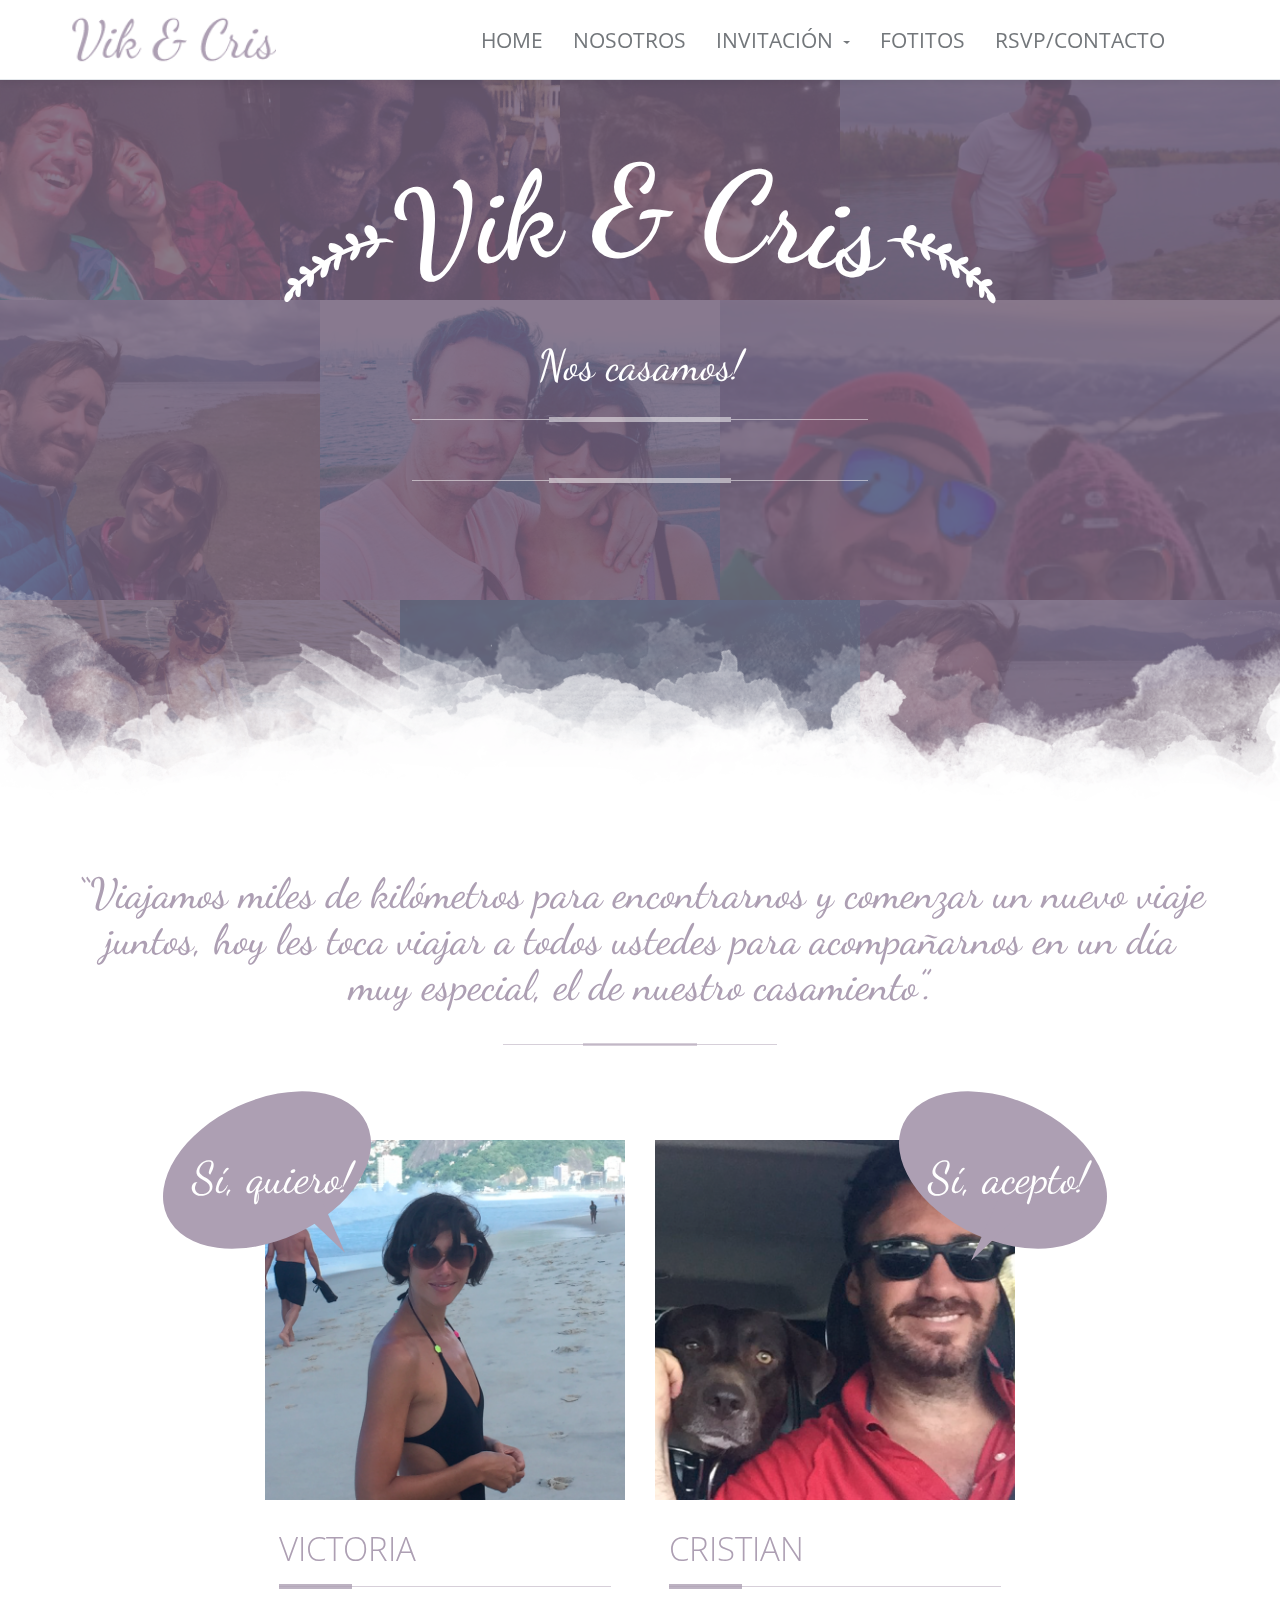
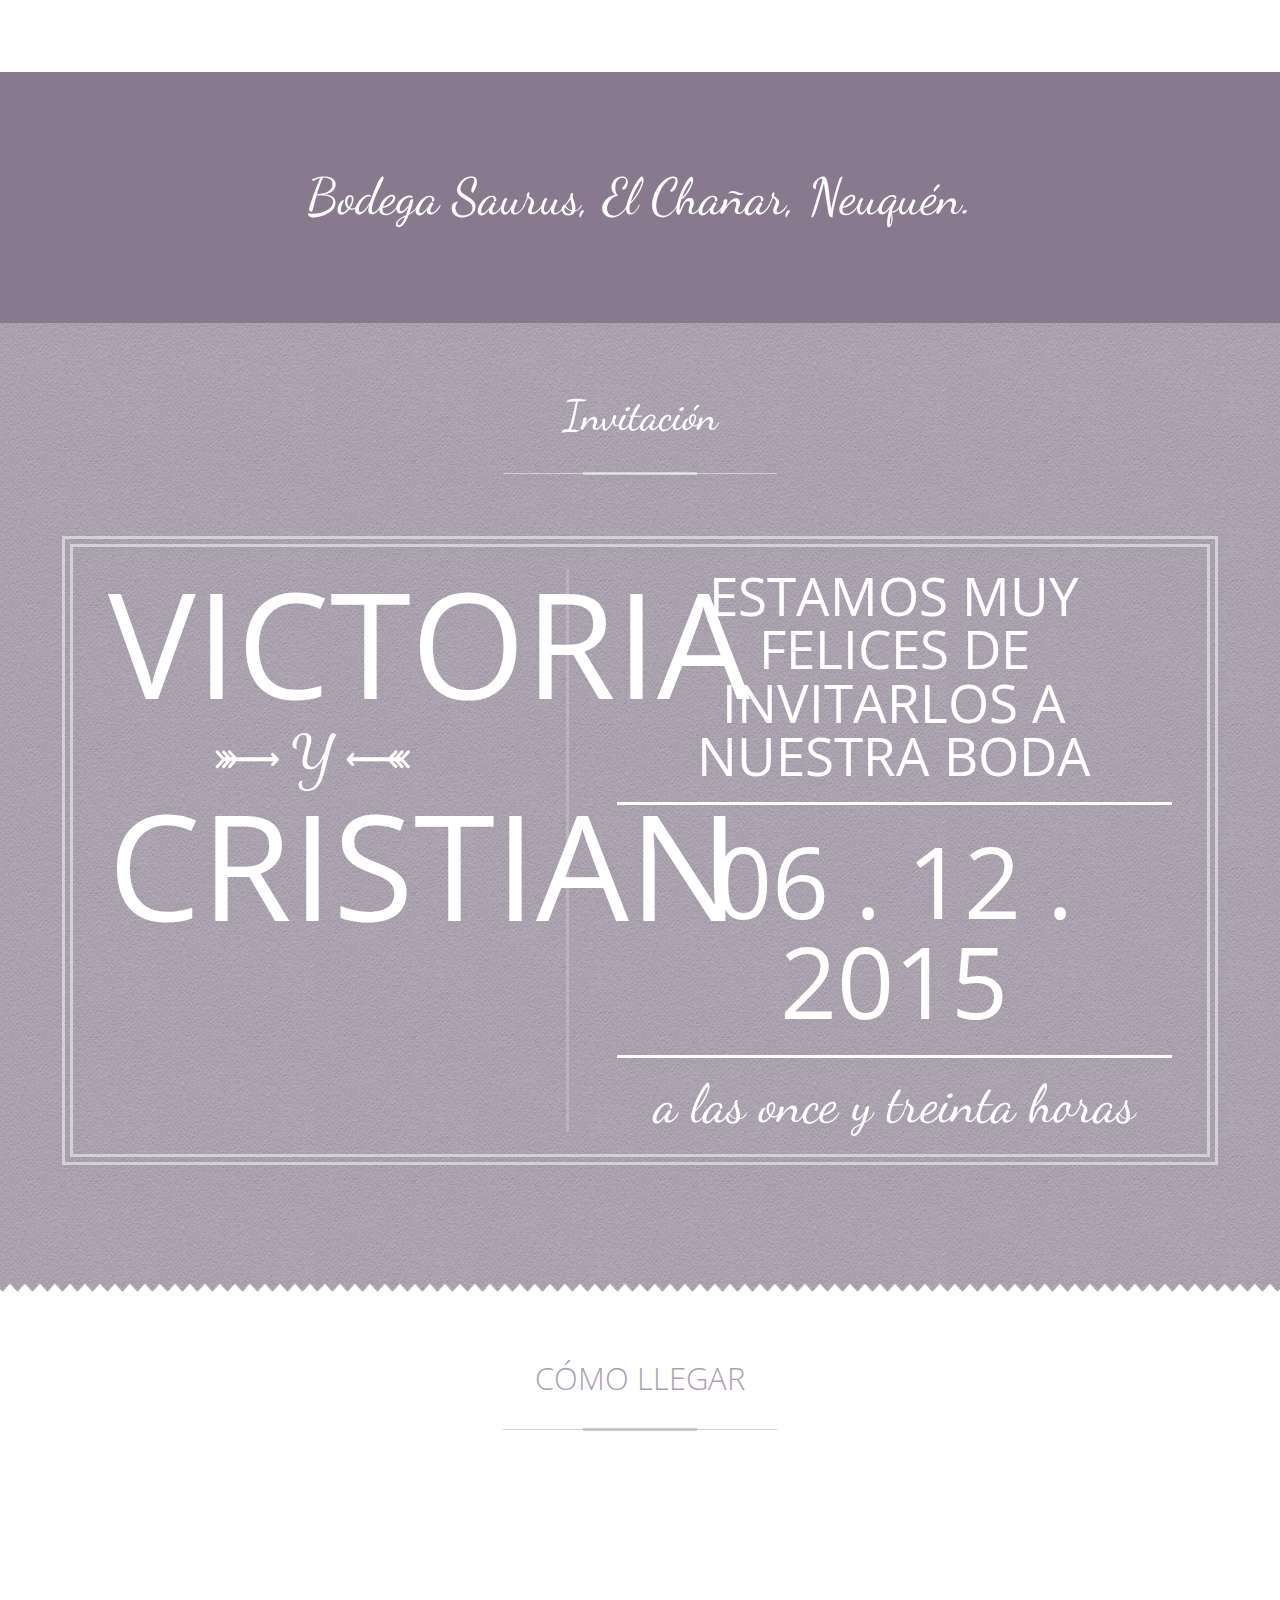
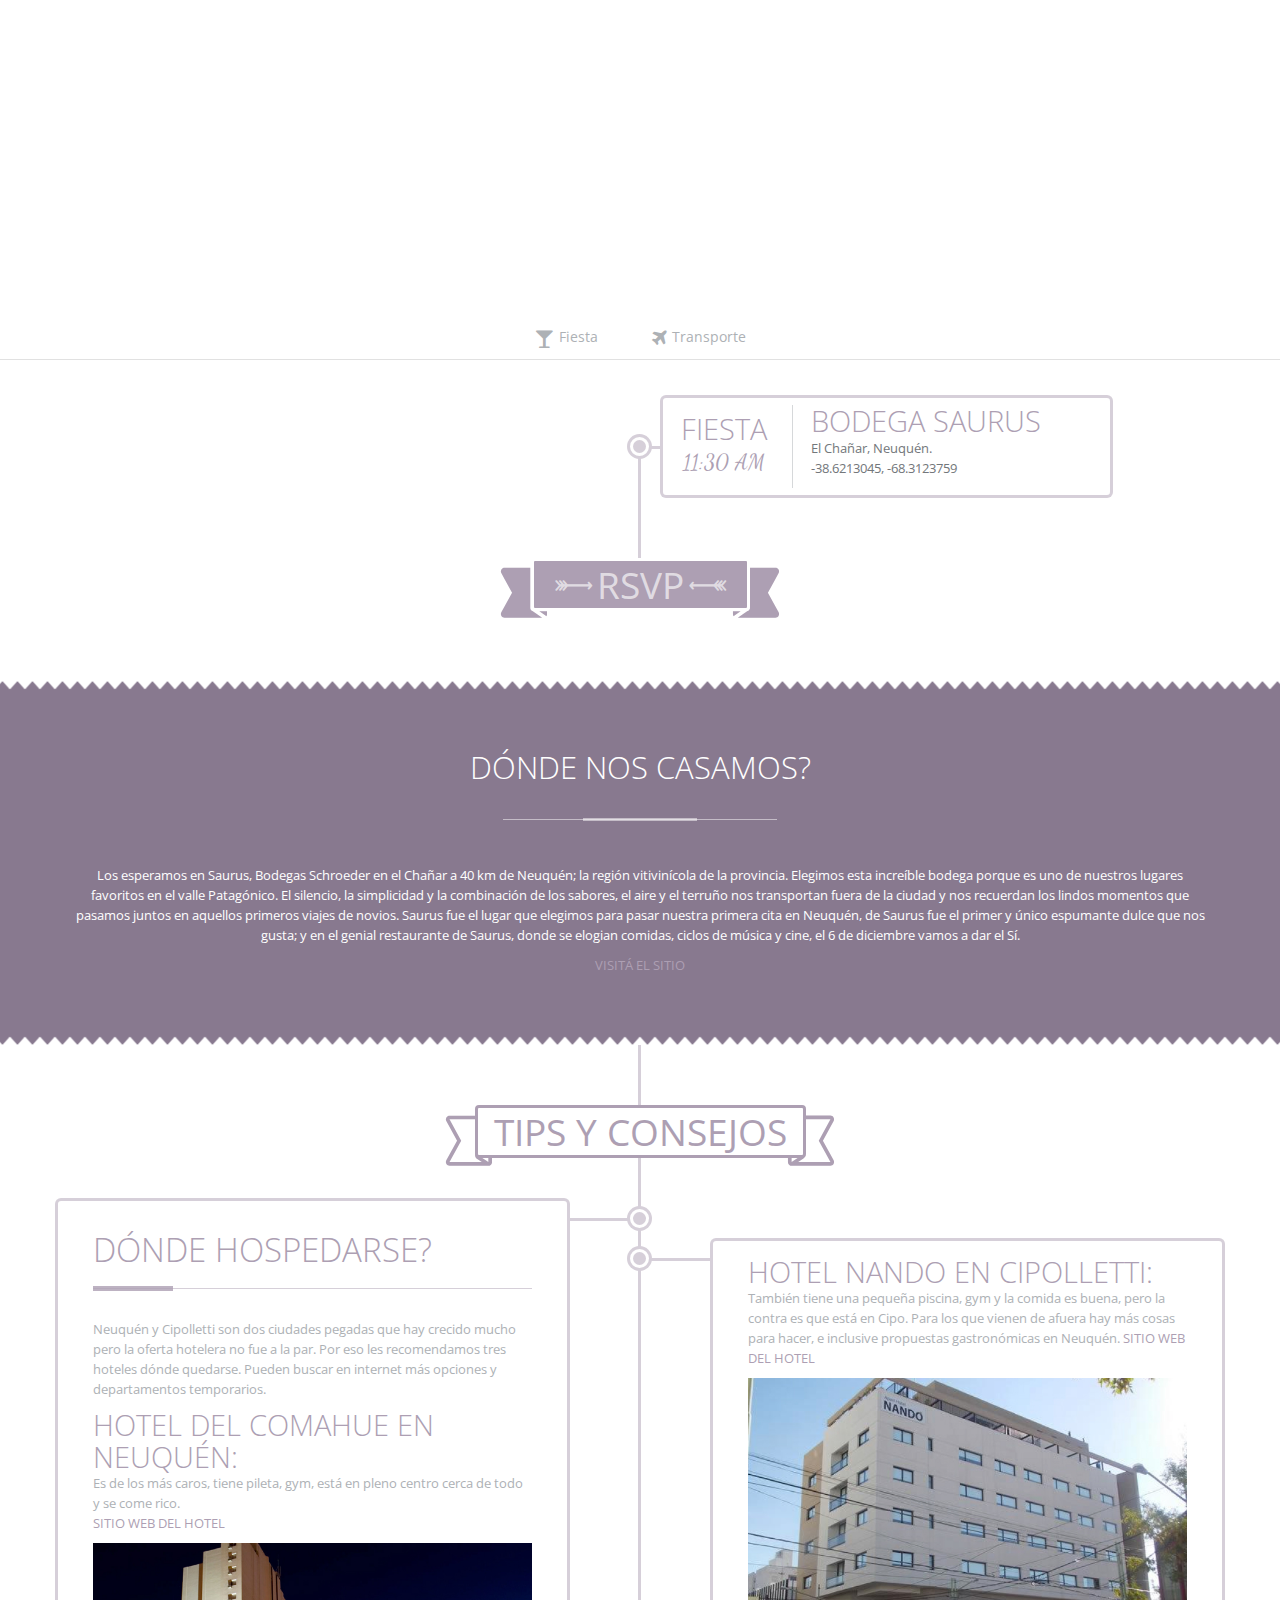
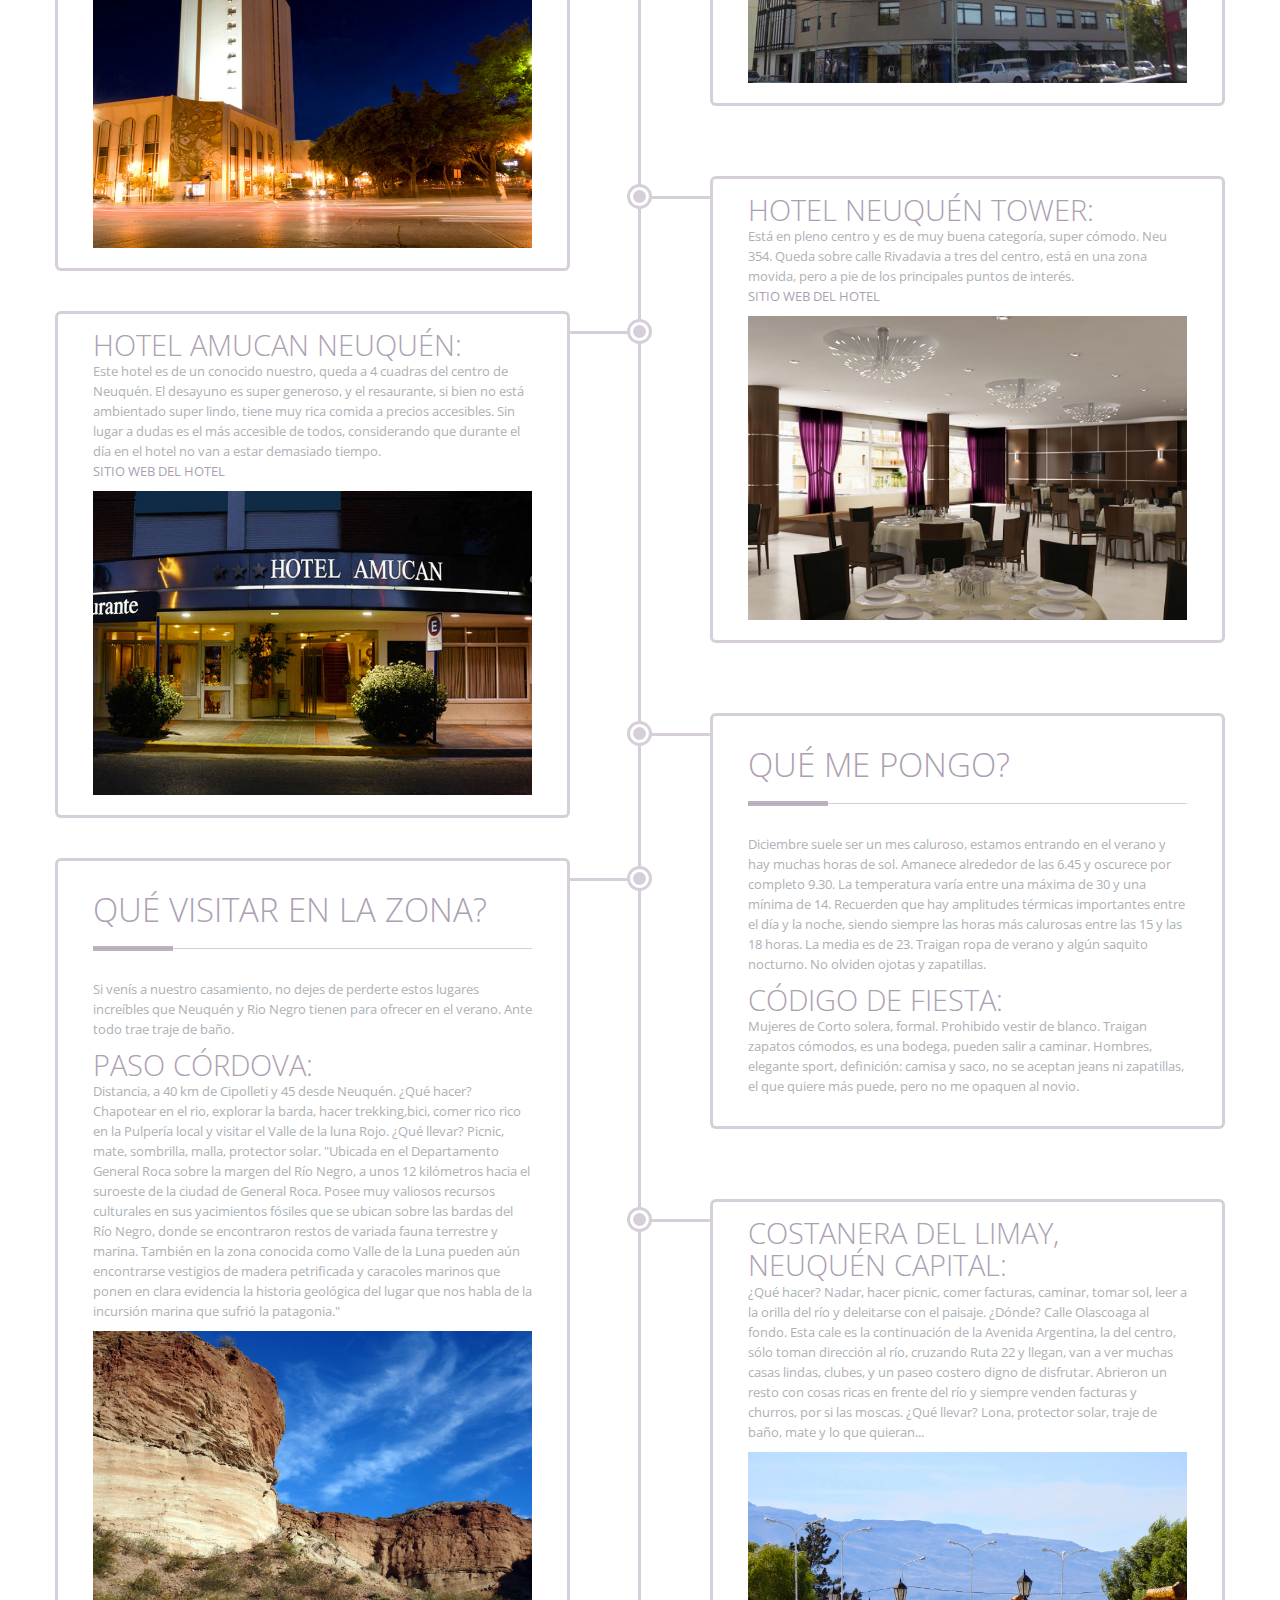
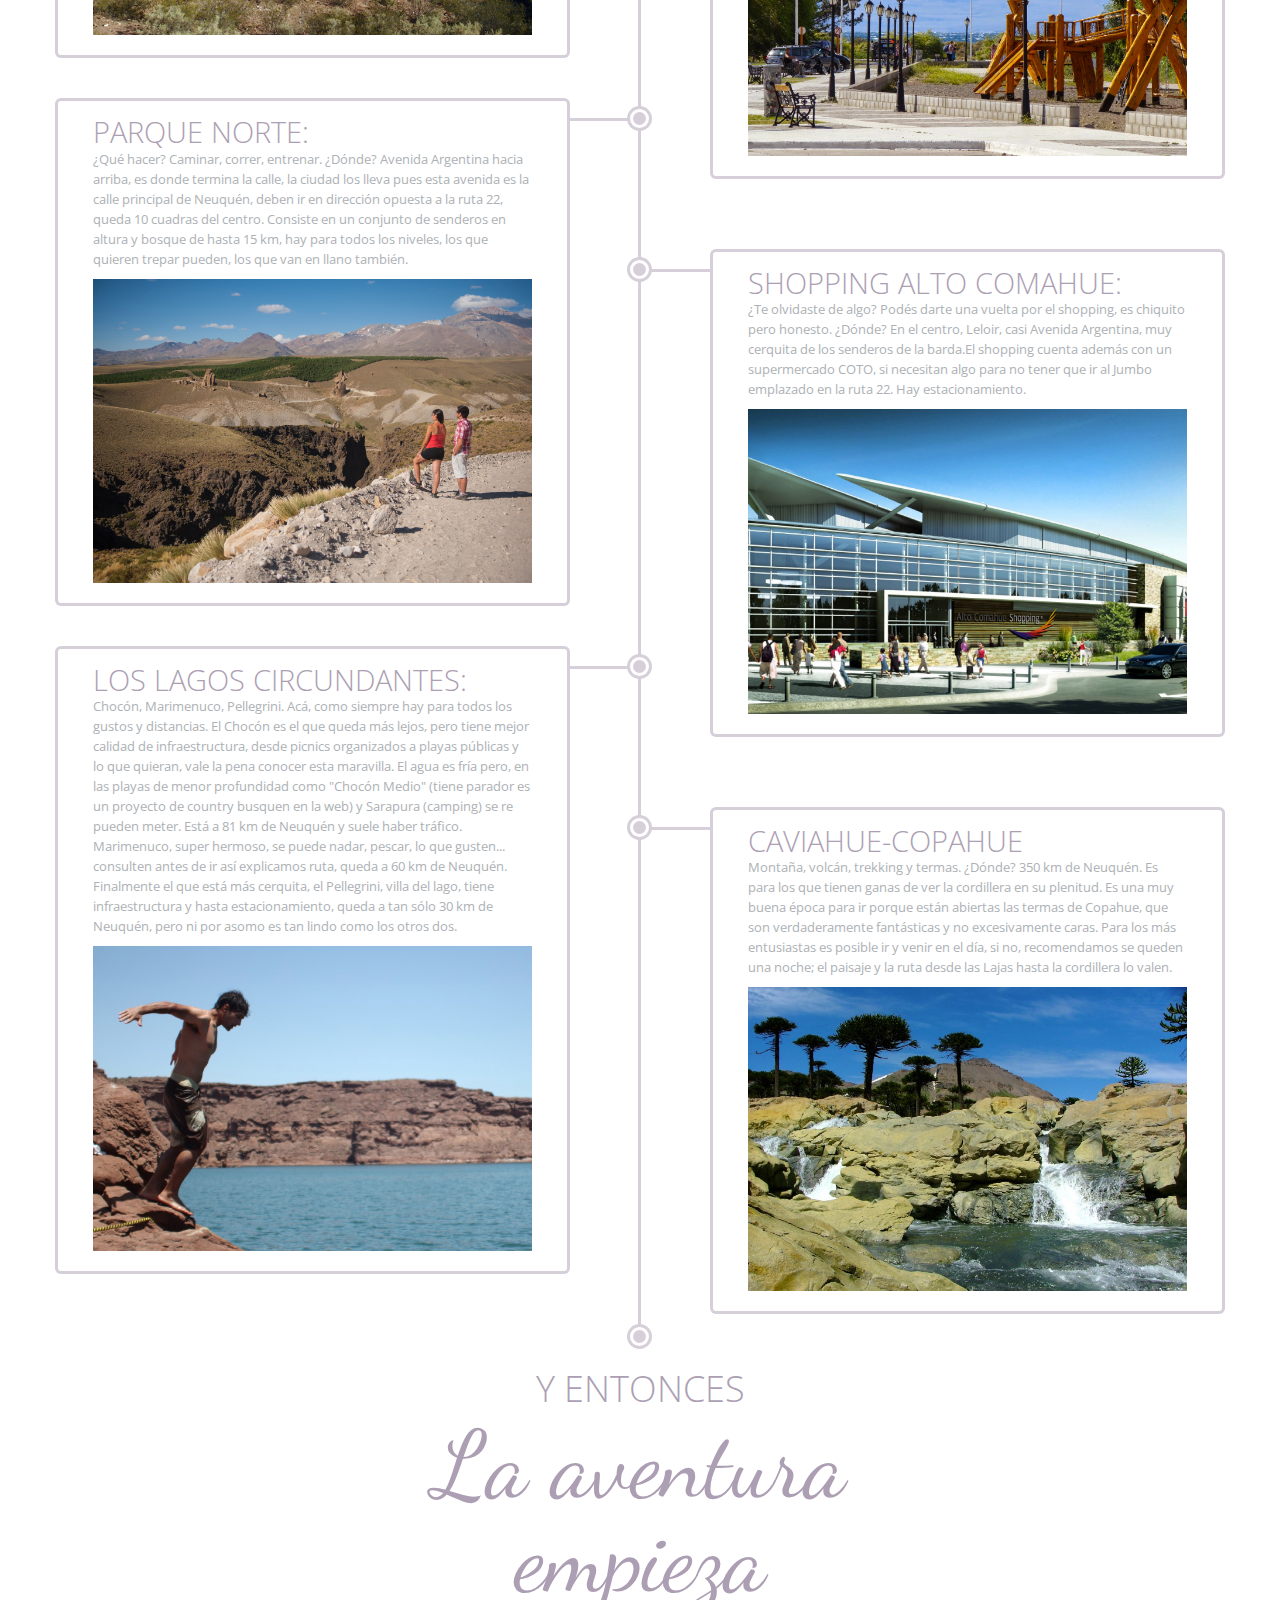
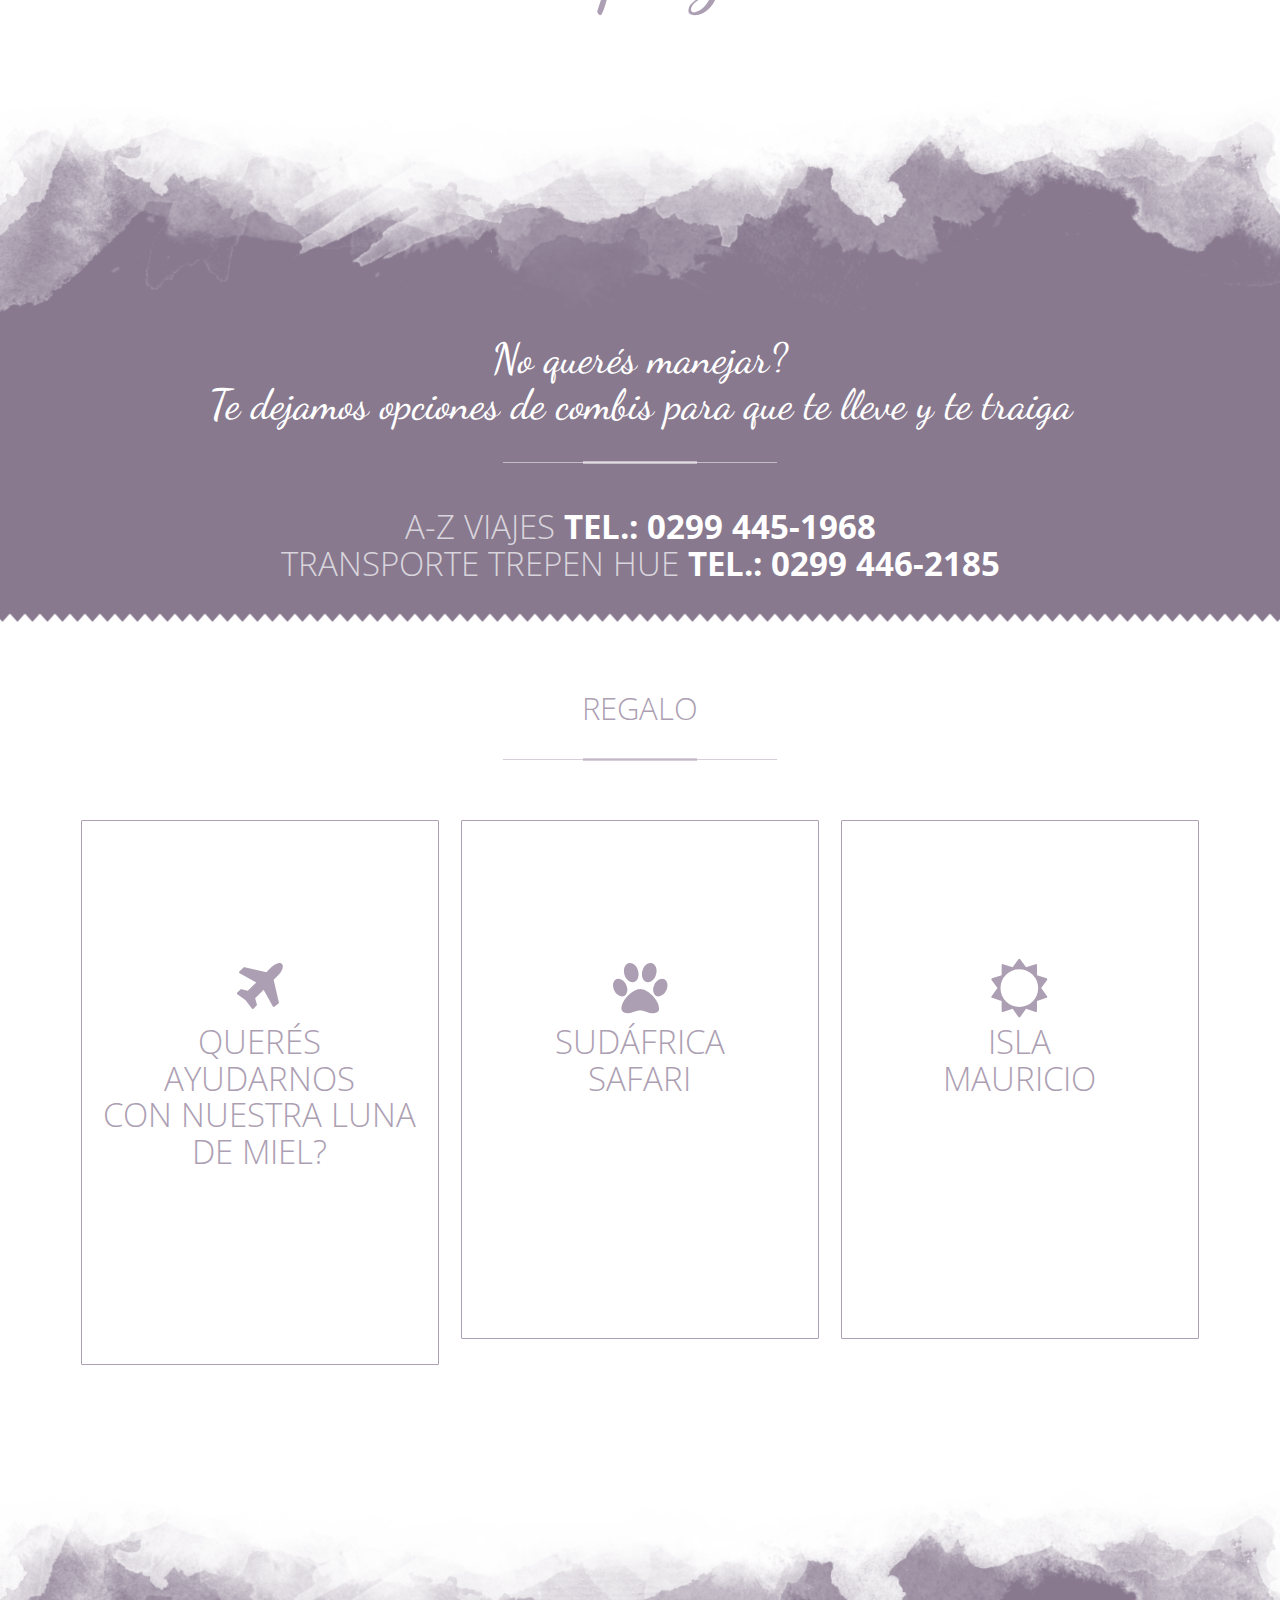
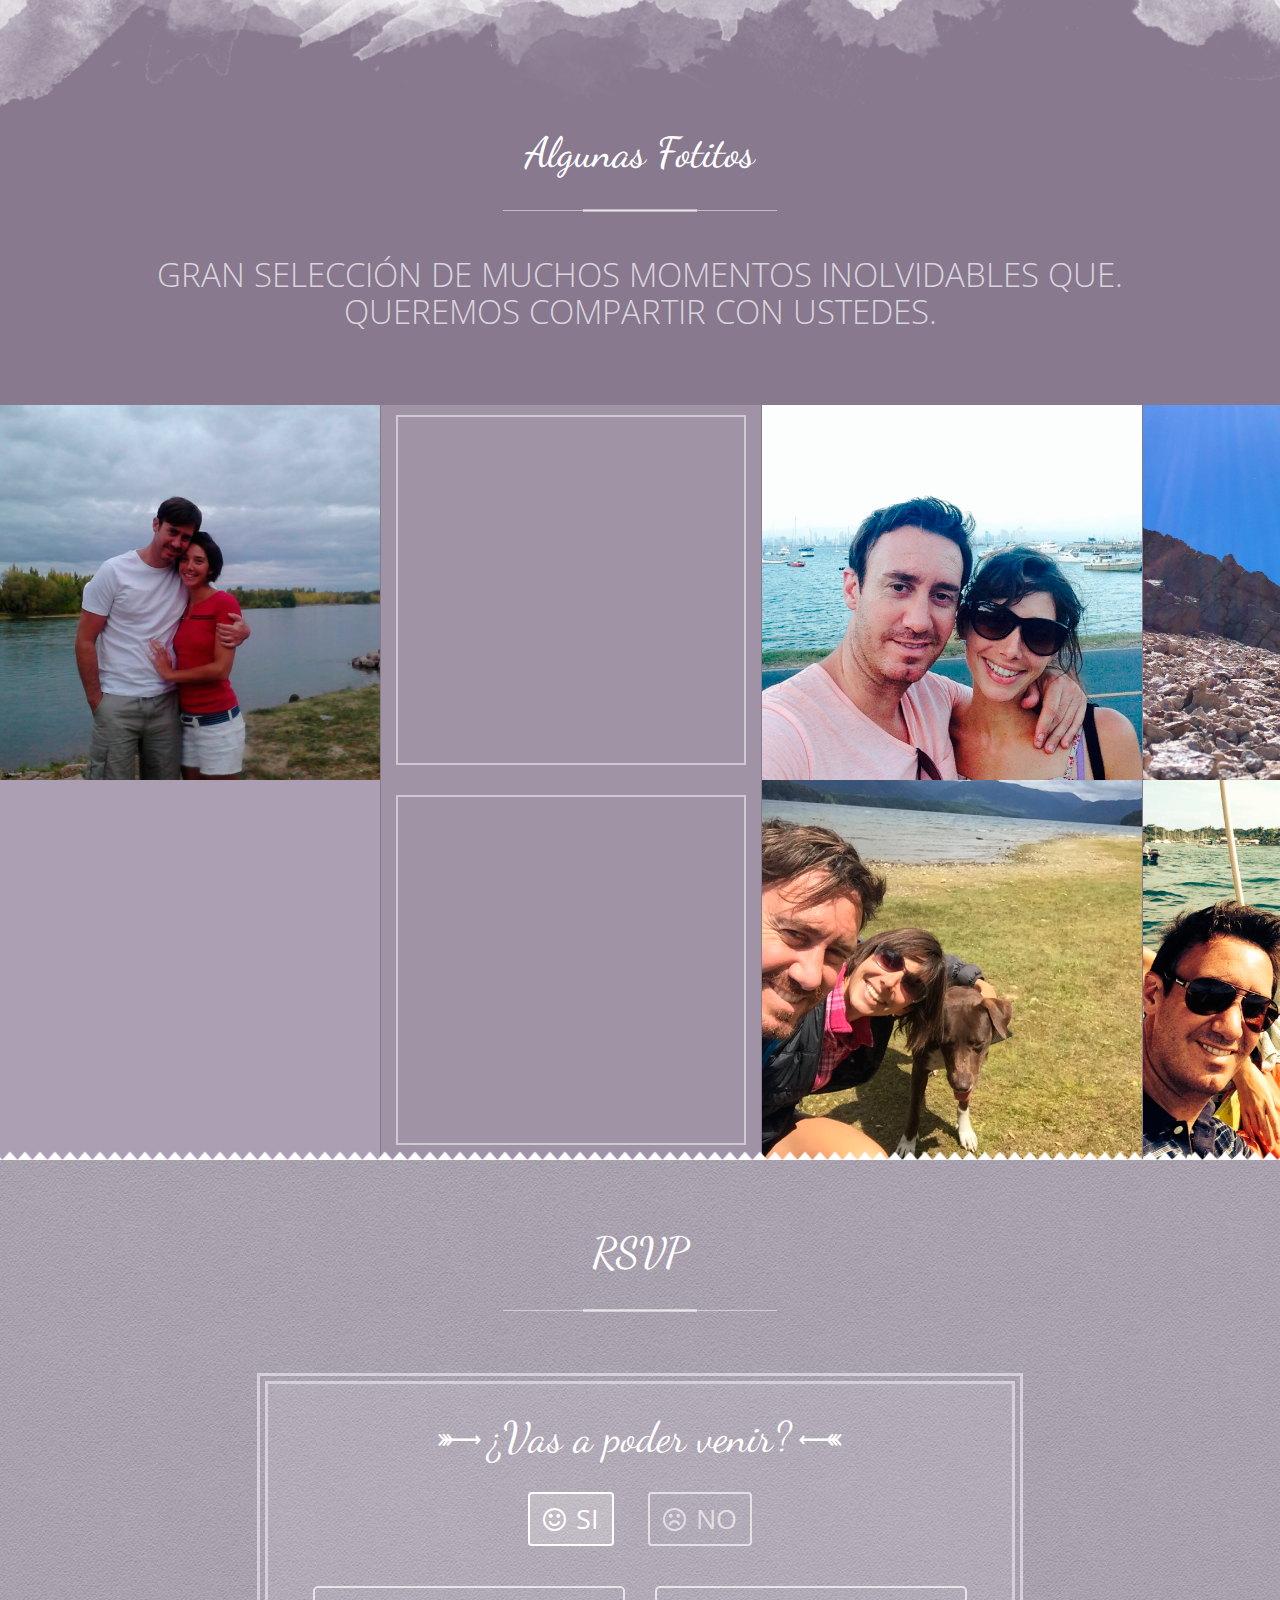
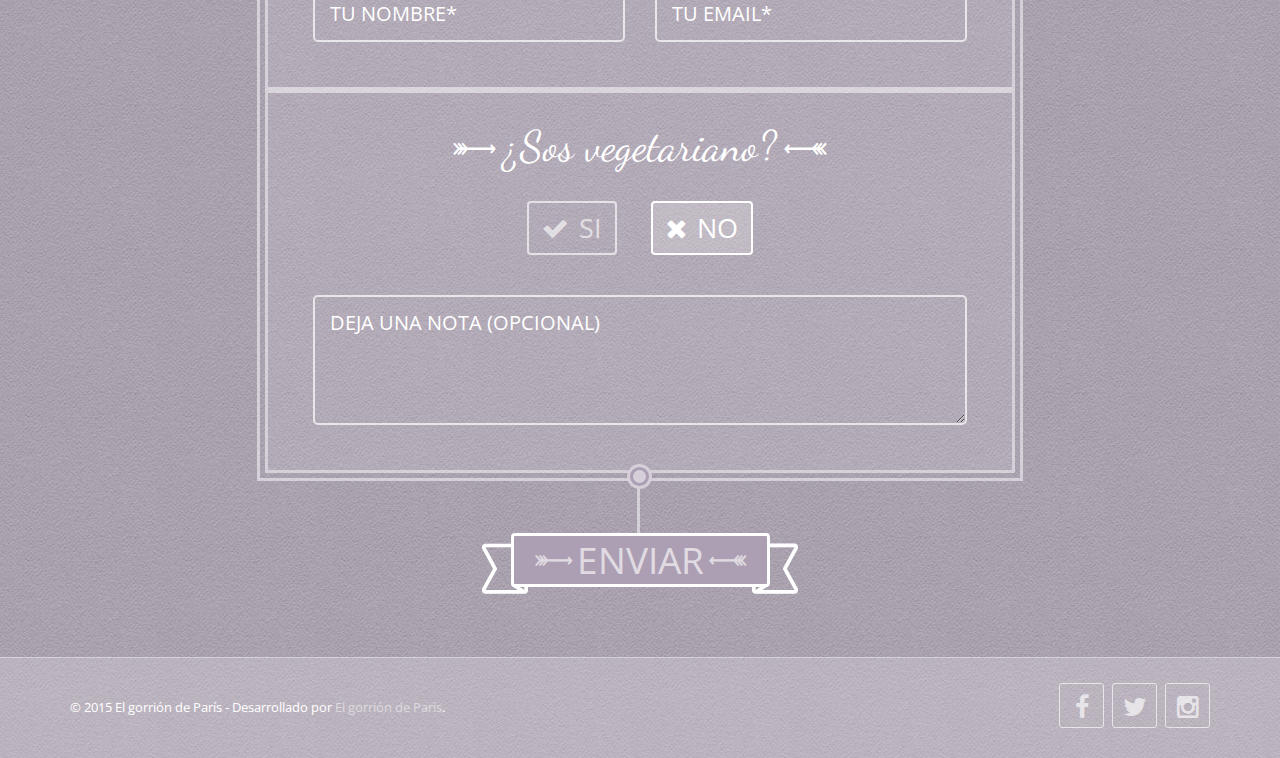
==== index.html @ 43727025 "fotos" ====
<!DOCTYPE html>
<!--[if lt IE 7 ]><html class="ie ie6" lang="en"> <![endif]-->
<!--[if IE 7 ]><html class="ie ie7" lang="en"> <![endif]-->
<!--[if IE 8 ]><html class="ie ie8" lang="en"> <![endif]-->
<!--[if (gte IE 9)|!(IE)]><!--><html lang="en"> <!--<![endif]-->
<head>
	<meta charset="utf-8" />
	<meta http-equiv="X-UA-Compatible" content="IE=edge">
	
	<!-- Page Title -->
	<title>Vik & Cris</title>
	
	<meta name="keywords" content="onepage, single page, band template, retina ready, responsive, modern html5 template, bootstrap, css3, music, band" />
	<meta name="description" content="Lilac - Responsive One-Page Wedding HTML5 Template" />
	<meta name="author" content="Wisely Themes" />
	
	<!-- Mobile Meta Tag -->
	<meta name="viewport" content="width=device-width, initial-scale=1, maximum-scale=1" />

	<!-- Fav and touch icons -->
	<link rel="shortcut icon" type="image/jpg" href="images/fav_touch_icons/favicon.jpg" />
	<link rel="apple-touch-icon" href="images/fav_touch_icons/apple-touch-icon.png" />
	<link rel="apple-touch-icon" sizes="72x72" href="images/fav_touch_icons/apple-touch-icon-72x72.png" />
	<link rel="apple-touch-icon" sizes="114x114" href="images/fav_touch_icons/apple-touch-icon-114x114.png" />
	
	<!-- IE6-8 support of HTML5 elements -->
	<!--[if lt IE 9]>
	  <script src="http://html5shim.googlecode.com/svn/trunk/html5.js"></script> 
	<![endif]-->

	<!-- Google Web Font -->
	<link href="http://fonts.googleapis.com/css?family=Dancing+Script:700%7COpen+Sans%7COpen+Sans+Condensed:300" rel="stylesheet" type="text/css">
	
	<!-- Bootstrap CSS -->
	<link href="css/bootstrap.min.css" rel="stylesheet" />
	
	<!-- Template CSS -->
	<link href="css/style.css" rel="stylesheet" />
	
	<!-- Modernizr -->
	<script src="js/modernizr-2.6.2.min.js"></script>
	
</head>
<body>
	<div id="preloader"><img src="images/logo.png" alt="" /><div class="heartbeat"></div></div> <!-- PRELOADER -->

	<!-- BEGIN WRAPPER -->
	<div id="wrapper">
	
		<!-- BEGIN HEADER -->
		<header id="header">
			<section class="nav-section">
				<div class="container">
					<div class="row">
						<div class="col-sm-12">
							<a href="#home" class="nav-logo"><img src="images/logo.png" alt="" /></a>
							
							<!-- BEGIN MAIN MENU -->
							<nav class="navbar">
								<button id="nav-mobile-btn"><i class="fa fa-bars"></i></button>
								
								<ul class="nav navbar-nav">
									<li class="dropdown">
										<a href="/">Home</a>
									</li>
									
									<li class="dropdown">
										<a href="#ourstory" data-toggle="dropdown" data-hover="dropdown">Nosotros</a>
									</li>
									
									<li class="dropdown">
										<a href="#thewedding" data-toggle="dropdown" data-hover="dropdown">Invitación<b class="caret"></b></a>
										<ul class="dropdown-menu">
											<li><a href="#location">Lugar</a></li>
											<li><a href="#loveline">Tips y Consejos</a></li>
											<li><a href="#weddinggifts">Regalo</a></li>
										</ul>
									</li>
									
									<li><a href="#gallery">Fotitos</a></li>
	
								
									<li><a href="#rsvp">RSVP/Contacto</a></li>
								</ul>
							</nav>
							<!-- END MAIN MENU -->
							
						</div>
					</div>
				</div>
			</section>
		</header>
		<!-- END HEADER -->
		
		<!-- BEGIN HOME SECTION -->
		<section id="home" class="divider-bottom-1">
			<div class="container">
				<div class="row">
					<div class="col-sm-12">
						<div class="hero-title curve">Vik & Cris</div>
						<div class="hero-text">Nos casamos!</div>
						<div class="hero-divider"></div>
						
						<div class="countdown"></div> <!-- Countdown container. Check the bottom of the document where the countdown is being initialized. -->
						
						<div class="hero-divider"></div>
					</div>
				</div>
			</div>
			
			<div id="freewall" class="free-wall">
				<div class="item">
					<img src="./images/header/362x367.png" alt="" />
				</div>
				<div class="item">
					<img src="./images/header/471x367.png" alt="" />
				</div>
				<div class="item">
					<img src="./images/header/268x367.png" alt="" />
				</div>
				<div class="item">
					<img src="./images/header/443x367.png" alt="" />
				</div>
				<div class="item">
					<img src="./images/header/375x367.png" alt="" />
				</div>
				<div class="item">
					<img src="./images/header/462x367.png" alt="" />
				</div>
				<div class="item">
					<img src="./images/header/276x367.png" alt="" />
				</div>
				<div class="item">
					<img src="./images/header/464x367.png" alt="" />
				</div>
				<div class="item">
					<img src="./images/header/304x367.png" alt="" />
				</div>
				<div class="item">
					<img src="./images/header/418x367.png" alt="" />
				</div>
				<div class="item">
					<img src="./images/header/375x367.png" alt="" />
				</div>
				<div class="item">
					<img src="./images/header/362x367.png" alt="" />
				</div>
				<div class="item">
					<img src="./images/header/471x367.png" alt="" />
				</div>
				<div class="item">
					<img src="./images/header/268x367.png" alt="" />
				</div>
				<div class="item">
					<img src="./images/header/443x367.png" alt="" />
				</div>
				<div class="item">
					<img src="./images/header/375x367.png" alt="" />
				</div>
				<div class="item">
					<img src="./images/header/462x367.png" alt="" />
				</div>
				<div class="item">
					<img src="./images/header/276x367.png" alt="" />
				</div>
			</div>
		</section>
		<!-- END HOME SECTION -->
		
		
		<!-- BEGIN OUR STORY SECTION -->
		<section id="ourstory">
			<div class="container">
				<div class="row">
					<div class="col-sm-12">
						<h1 class="section-title">“Viajamos miles de kilómetros para encontrarnos y comenzar un nuevo viaje juntos, hoy les toca viajar a todos ustedes para acompañarnos en un día muy especial, el de nuestro casamiento”.</h1>
					</div>
				</div>
				<div class="row">		
					<div class="story-elem col-sm-4 col-sm-offset-2" data-animation-direction="from-left" data-animation-delay="100">
						<div class="balloon-left" data-animation-direction="from-bottom" data-animation-delay="600">Sí, quiero!</div>
						<div class="image">
							<img src="./images/750x750vik.png" alt="" />
							<div class="hover-info">
								<ul class="sn-icons">
									<li><a href="#" title="Facebook"><i class="fa fa-facebook"></i></a></li>
									<li><a href="#" title="Twitter"><i class="fa fa-twitter"></i></a></li>
								</ul>
							</div>
						</div>
						<h3>Victoria</h3>
					</div>
					<div class="story-elem col-sm-4" data-animation-direction="from-right" data-animation-delay="100">
						<div class="balloon-right" data-animation-direction="from-bottom" data-animation-delay="900">Sí, acepto!</div>
						<div class="image">
							<img src="./images/750x750cris.png" alt="" />
							<div class="hover-info">
								<ul class="sn-icons">
									<li><a href="#" title="Facebook"><i class="fa fa-facebook"></i></a></li>
									<li><a href="#" title="Twitter"><i class="fa fa-twitter"></i></a></li>
								</ul>
							</div>
						</div>
						<h3>Cristian</h3>
					</div>
				</div>
			</div>
		</section>
		<!-- END OUR STORY SECTION -->
		
		<!-- BEGIN QUOTE SECTION -->
		<section class="parallax quote-fullwidth bg-color-overlay" data-stellar-background-ratio="0.5">
			<div class="container">
				<div class="row">
					<div class="col-sm-12">
						Bodega Saurus, El Chañar, Neuquén.
					</div>
				</div>
			</div>
		</section>
		<!-- END QUOTE SECTION -->

				<!-- BEGIN THE WEDDING SECTION -->
		<section id="thewedding" class="bg-color pattern divider-bottom-3">
			<div class="container">
				<div class="row">
					<div class="col-sm-12">
						<h1 class="section-title">Invitación</h1>
					</div>
				</div>
				<div class="row center">
					<div class="invite" data-animation-direction="from-left" data-animation-delay="100">
						<div class="invite_authors">
							Victoria
							<span><i class="icon icon-arrow-right"></i>Y<i class="icon icon-arrow-left"></i></span>
							Cristian
						</div>
						
						<div class="invite_info">
							Estamos muy felices de invitarlos a nuestra boda
							<div class="date">
								06 . 12 . 2015
							</div>
							<div class="hour">a las once y treinta horas</div>
						</div>
					</div>
				</div>
			</div>
		</section>
		<!-- END THE WEDDING SECTION -->

		<!-- BEGIN WEDDING LOCATION SECTION -->
		<section id="location">
			<div class="container">
				<div class="row">
					<div class="col-sm-12">
						<h2 class="section-title">Cómo llegar</h2>
					</div>
				</div>
			</div>
			
			<div id="map_canvas"></div>
			
			<div class="map_pins">
				<div class="container">
					<div class="row">
						<div class="col-sm-12">
							<ul class="pins">
								<li><i class="fa fa-glass"></i>Fiesta</li>
								<li><i class="fa fa-plane"></i>Transporte</li>
							</ul>
						</div>
					</div>
				</div>
			</div>
			
			<div class="container">
				<div class="row">
					<div class="col-sm-10 col-sm-offset-1">
						<div class="location-info timeline">
							
							<div class="event_right" data-animation-direction="from-left" data-animation-delay="100">
								<div class="event_panel">
									<div class="info-left">
										<h4>Fiesta <small>11:30 AM</small></h4>
									</div>
									
									<div class="info-right">
										<h4>Bodega Saurus</h4>
										<p>El Chañar, Neuquén.<br>-38.6213045, -68.3123759</p>
									</div>
								</div>
							</div>
						</div>
						
						<div class="center">
							<a href="#rsvp" class="btn ribbon btn-color scrollto"><i class="icon icon-arrow-right"></i>RSVP<i class="icon icon-arrow-left"></i></a>
						</div>
					</div>
				</div>
			</div>
		</section>
		<!-- END WEDDING LOCATION SECTION -->

		<!-- BEGIN BRIDESMAIDS & GROOMSMEN SECTION -->
		<section id="bridesmaidsgroomsmen" class="divider-bottom-3 parallax bg-color-overlay" data-stellar-background-ratio="0.5">
			<div class="divider-top-1"></div> <!-- The class "divider-top-1" can also be applied to the tag <section>. In this case, it was added on a new <div> because the tag <section> have all pseudo elements (::after and ::before) in use. -->
			<div class="container">
				<div class="row">
					<div class="col-sm-12">
						<h2 class="section-title">Dónde nos casamos?</h2>
					</div>
				</div>
				
				<div class="texto-sobrevioleta">
					<p>Los esperamos en Saurus, Bodegas Schroeder en el Chañar a 40 km de Neuquén; la región vitivinícola de la provincia.
					Elegimos esta increíble bodega porque es uno de nuestros lugares favoritos en el valle Patagónico. El silencio, la simplicidad y la combinación de los sabores, el aire y el terruño nos transportan fuera de la ciudad y nos recuerdan los lindos momentos que pasamos juntos en aquellos primeros viajes de novios. Saurus fue el lugar que elegimos para pasar nuestra primera cita en Neuquén, de Saurus fue el primer y único espumante dulce que nos gusta; y en el genial restaurante de Saurus, donde se elogian comidas, ciclos de música y cine, el 6 de diciembre vamos a dar el Sí.</p>
					<a href="http://www.familiaschroeder.com/index.php/restaurant/" target="_blank">VISITÁ EL SITIO</a>
				</div>
						
				<!-- Begin Bridesmaid slider -->
				<div id="bridesmaids-slider" class="owl-carousel bridesmaids-groomsmen-slider">
					
					<div class="item" data-animation-direction="from-bottom" data-animation-delay="250">
						<div class="image">
							<a href="#" class="info">
								<h3>SAURUS</h3>
								<span class="title">Vista de la bodega</span>
							</a>
							<img src="./images/bodega/bodega.jpg" alt="" />
						</div>
					</div>
					
					<div class="item" data-animation-direction="from-bottom" data-animation-delay="350">
						<div class="image">
							<a href="#" class="info">
								<h3>SAURUS</h3>
								<span class="title">Mediodía a pleno sol</span>
							</a>
							<img src="./images/bodega/bodega1.jpg" alt="" />
						</div>
					</div>

					<div class="item" data-animation-direction="from-bottom" data-animation-delay="450">
						<div class="image">
							<a href="#" class="info">
								<h3>SAURUS</h3>
								<span class="title">Noche</span>
							</a>
							<img src="./images/bodega/bodega-5.jpg" alt="" />
						</div>
					</div>

					<div class="item" data-animation-direction="from-bottom" data-animation-delay="550">
						<div class="image">
							<a href="#" class="info">
								<h3>SAURUS</h3>
								<span class="title">Interior</span>
							</a>
							<img src="./images/bodega/bodega-6.jpg" alt="" />
						</div>
					</div>
				</div>
			</div>
		</section>
		<!-- END BRIDESMAIDS & GROOMSMEN SECTION -->
	
		
		<!-- BEGIN TIMELINE SECTION -->
		<section id="loveline" class="no-padding-top">
			<div class="container">
				<div class="row">
					<div class="timeline">
						<div class="year" data-animation-direction="from-top" data-animation-delay="250"><span class="ribbon">TIPS Y CONSEJOS</span></div>
						
						<div class="event_left" data-animation-direction="from-right" data-animation-delay="250">
							<div class="event_panel">
								<h3>Dónde Hospedarse?</h3>
								<p>Neuquén y Cipolletti son dos ciudades pegadas que hay crecido mucho pero la oferta hotelera no fue a la par. Por eso les recomendamos tres hoteles dónde quedarse. Pueden buscar en internet más opciones y departamentos temporarios.</p>
								<h4>HOTEL DEL COMAHUE EN NEUQUÉN:</h4>
								<p>Es de los más caros, tiene pileta, gym, está en pleno centro cerca de todo y se come rico.<br>
								<a href="http://www.alvarezarguelles.com/es/ha-hotel/comahue/" target="_blank">SITIO WEB DEL HOTEL</a></p>
								<img src="./images/hotel/comahue.jpg" alt="" />
							</div>
						</div>

						<div class="event_right" data-animation-direction="from-left" data-animation-delay="550">
							<div class="event_panel">
								<h4>HOTEL NANDO EN CIPOLLETTI:</h4>
								<p>También tiene una pequeña piscina, gym y la comida es buena, pero la contra es que está en Cipo. Para los que vienen de afuera hay más cosas para hacer, e inclusive propuestas gastronómicas en Neuquén.
								<a href="http://www.nandoaparthotel.com/" target="_blank">SITIO WEB DEL HOTEL</a></p>
								<img src="./images/hotel/nando.jpg" alt="" />
							</div>
						</div>

						<div class="event_right" data-animation-direction="from-left" data-animation-delay="550">
							<div class="event_panel">
								<h4>HOTEL NEUQUÉN TOWER:</h4>
								<p>Está en pleno centro y es de muy buena categoría, super cómodo.
								Neu 354. Queda sobre calle Rivadavia a tres del centro, está en una zona movida, pero a pie de los principales puntos de interés.<br>
								<a href="http://www.neuquentowerhotel.com.ar/" target="_blank">SITIO WEB DEL HOTEL</a></p>
								<img src="./images/hotel/tower.jpg" alt="" />
							</div>
						</div>

						<div class="event_left" data-animation-direction="from-left" data-animation-delay="550">
							<div class="event_panel">
								<h4>HOTEL AMUCAN NEUQUÉN:</h4>
								<p>Este hotel es de un conocido nuestro, queda a 4 cuadras del centro de Neuquén. El desayuno es super generoso, y el resaurante, si bien no está ambientado super lindo, tiene muy rica comida a precios accesibles. Sin lugar a dudas es el más accesible de todos, considerando que durante el día en el hotel no van a estar demasiado tiempo.<br>
								<a href="http://www.hotelamucan.com.ar/es/" target="_blank">SITIO WEB DEL HOTEL</a></p>
								<img src="./images/hotel/amucan.jpg" alt="" />
							</div>
						</div>
						
						<div class="event_right" data-animation-direction="from-left" data-animation-delay="550">
							<div class="event_panel">
								<h3>Qué me pongo?</h3>
								<p>Diciembre suele ser un mes caluroso, estamos entrando en el verano y hay muchas horas de sol. Amanece alrededor de las 6.45 y oscurece por completo 9.30. La temperatura varía entre una máxima de 30 y una mínima de 14. Recuerden que hay amplitudes térmicas importantes entre el día y la noche, siendo siempre las horas más calurosas entre las 15 y las 18 horas. La media es de 23. Traigan ropa de verano y algún saquito nocturno. No olviden ojotas y zapatillas.</p>
								<h4>CÓDIGO DE FIESTA:</h4>
								<p>Mujeres de Corto solera, formal. Prohibido vestir de blanco. Traigan zapatos cómodos, es una bodega, pueden salir a caminar. Hombres, elegante sport, definición: camisa y saco, no se aceptan jeans ni zapatillas, el que quiere más puede, pero no me opaquen al novio.</p>
							</div>
						</div>
						
						<div class="event_left" data-animation-direction="from-right" data-animation-delay="350">
							<div class="event_panel">
								<h3>Qué visitar en la zona?</h3>
								<p>Si venís a nuestro casamiento, no dejes de perderte estos lugares increíbles que Neuquén y Rio Negro tienen para ofrecer en el verano. Ante todo trae traje de baño. </p>
								<h4>Paso Córdova:</h4>
								<p>Distancia, a 40 km de Cipolleti y 45 desde Neuquén. ¿Qué hacer?  Chapotear en el rio, explorar la barda, hacer trekking,bici, comer rico rico en la Pulpería local y visitar el Valle de la luna Rojo. ¿Qué llevar? Picnic, mate, sombrilla, malla, protector solar.
								"Ubicada en el Departamento General Roca sobre la margen del Río Negro, a unos 12 kilómetros hacia el suroeste de la ciudad de General Roca. Posee muy valiosos recursos culturales en sus yacimientos fósiles que se ubican sobre las bardas  del Río Negro, donde se encontraron restos de variada fauna terrestre y marina. También en la zona conocida como Valle de la Luna pueden aún encontrarse vestigios de madera petrificada y caracoles marinos que ponen en clara evidencia la historia geológica del lugar que nos habla de la incursión marina que sufrió la patagonia."</p>
								<img src="./images/turismo/cordova.jpg" alt="" />
								</div>
						</div>

						<div class="event_right" data-animation-direction="from-left" data-animation-delay="550">
							<div class="event_panel">
								<h4>Costanera del Limay, Neuquén capital:</h4>
								<p>¿Qué hacer? Nadar, hacer picnic, comer facturas, caminar, tomar sol, leer a la orilla del río y deleitarse con el paisaje. ¿Dónde? Calle Olascoaga al fondo. Esta cale es la continuación de la Avenida Argentina, la del centro, sólo toman dirección al río, cruzando Ruta 22 y llegan, van a ver muchas casas lindas, clubes, y un paseo costero digno de disfrutar. Abrieron un resto con cosas ricas en frente del río y siempre venden facturas y churros, por si las moscas. ¿Qué llevar? Lona, protector solar, traje de baño, mate y lo que quieran...</p>
								<img src="./images/turismo/limay.jpg" alt="" />
							</div>
						</div>
								
						<div class="event_left" data-animation-direction="from-left" data-animation-delay="550">
							<div class="event_panel">
								<h4>Parque Norte:</h4>
								<p>¿Qué hacer? Caminar, correr, entrenar. ¿Dónde? Avenida Argentina hacia arriba, es donde termina la calle, la ciudad los lleva pues esta avenida es la calle principal de Neuquén, deben ir en dirección opuesta a la ruta 22, queda 10 cuadras del centro. Consiste en un conjunto de senderos en altura y bosque de hasta 15 km, hay para todos los niveles, los que quieren trepar pueden, los que van en llano también.</p>
								<img src="./images/turismo/parque.jpg" alt="" />
							</div>
						</div>

						<div class="event_right" data-animation-direction="from-left" data-animation-delay="550">
							<div class="event_panel">
								<h4>Shopping Alto Comahue:</h4>
								<p>¿Te olvidaste de algo? Podés darte una vuelta por el shopping, es chiquito pero honesto. ¿Dónde? En el centro, Leloir, casi Avenida Argentina, muy cerquita de los senderos de la barda.El shopping cuenta además con un supermercado COTO, si necesitan algo para no tener que ir al Jumbo emplazado en la ruta 22. Hay estacionamiento.</p>
								<img src="./images/turismo/shopping.jpg" alt="" />
							</div>
						</div>

						<div class="event_left" data-animation-direction="from-left" data-animation-delay="550">
							<div class="event_panel">
								<h4>Los lagos circundantes:</h4>
								<p>Chocón, Marimenuco, Pellegrini. Acá, como siempre hay para todos los gustos y distancias. El Chocón es el que queda más lejos, pero tiene mejor calidad de infraestructura, desde picnics organizados a playas públicas y lo que quieran, vale la pena conocer esta maravilla. El agua es fría pero, en las playas de menor profundidad como "Chocón Medio" (tiene parador es un proyecto de country busquen en la web) y Sarapura (camping) se re pueden meter. Está a 81 km de Neuquén y suele haber tráfico. Marimenuco, super hermoso, se puede nadar, pescar, lo que gusten... consulten antes de ir así explicamos ruta, queda a 60 km de Neuquén. Finalmente el que está más cerquita, el Pellegrini, villa del lago, tiene infraestructura y hasta estacionamiento, queda a tan sólo 30 km de Neuquén, pero ni por asomo es tan lindo como los otros dos.</p>
								<img src="./images/turismo/lagos.jpg" alt="" />
							</div>
						</div>
						
						<div class="event_right" data-animation-direction="from-left" data-animation-delay="650">
							<div class="event_panel">
								<h4>Caviahue-Copahue</h4>
								<p>Montaña, volcán, trekking y termas. ¿Dónde? 350 km de Neuquén. Es para los que tienen ganas de ver la cordillera en su plenitud. Es una muy buena época para ir porque están abiertas las termas de Copahue, que son verdaderamente fantásticas y no excesivamente caras. Para los más entusiastas es posible ir y venir en el día, si no, recomendamos se queden una noche; el paisaje y la ruta desde las Lajas hasta la cordillera lo valen.</p>
								<img src="./images/turismo/copahue.jpg" alt="" />
							</div>
						</div>
					</div>
					
					<div class="timeline_footer">
						<div class="punchline">y entonces <span>La aventura<br>empieza</span></div>
					</div>
				</div>
			</div>

		</section>
		<!-- END TIMELINE SECTION -->

		<!-- BEGIN QUOTE SECTION -->
		<section class="divider-bottom-3 bg-color-overlay parallax no-padding-bottom no-padding-top">
			<div class="divider-top-2"></div> <!-- The class "divider-top-2" can also be applied to the tag <section>. In this case, it was added on a new <div> because the tag <section> have all pseudo elements (::after and ::before) in use. -->
			<div class="container">
				<div class="row">
					<div class="col-sm-12">
						<h1 class="section-title">No querés manejar?<br>Te dejamos opciones de combis para que te lleve y te traiga</h1>
					</div>
				</div>
				
				<div class="row">
					<div class="col-sm-12">
						<div class="section-desc center">
							<h3 class="gallery-desc">A-Z VIAJES<strong> Tel.: 0299 445-1968</strong><br>
							Transporte TREPEN HUE<strong> Tel.: 0299 446-2185</strong></h3>
						</div>
					</div>
				</div>
			</div>
		</section>

		<!-- END QUOTE SECTION -->
	
		
		<!-- BEGIN WEDDING GIFTS SECTION -->
		<section id="weddinggifts">
			<div class="container">
				<div class="row">
					<div class="col-sm-12">
						<h2 class="section-title">Regalo</h2>
					</div>
				</div>
				
				<div class="row">
					<div class="col-sm-12">
						<ul class="wedding-gifts clearfix">				
							<li id="help-honeymoon" data-animation-direction="from-bottom" data-animation-delay="250">
								<i class="fa fa-plane"></i><br>
								<h3>Querés ayudarnos<br>con nuestra luna de miel?</h3>
								<div class="info">
									<a href="#" id="otheramount" class="btn btn-default2">Banco XXXXXXX</a>
									<a href="#" id="otheramount" class="btn btn-default2">CUIL XX-XXXXXXXX-X</a>
									<a href="#" id="otheramount" class="btn btn-default2">C.A. XXXX-XXXXX</a>
									<a href="#" id="otheramount" class="btn btn-default2">CBU XXXXXXXXXXXXXXXXXXXXXX</a>
								</div>
							</li>
							<li id="gift-list" data-animation-direction="from-bottom" data-animation-delay="450">
								<i class="fa fa-paw"></i><br>
								<h3>sudáfrica<br>safari</h3>
								<div class="info">
									<a href="#" class="img"><img src="./images/sudafrica/sudafrica1.png" alt="Sudáfrica" /></a>
									<a href="#" class="img"><img src="./images/sudafrica/sudafrica2.png" alt="Sudáfrica" /></a>
									<a href="#" class="img"><img src="./images/sudafrica/sudafrica3.png" alt="Sudáfrica" /></a>
									<a href="#" class="img"><img src="./images/sudafrica/sudafrica4.png" alt="Sudáfrica" /></a>
								</div>
							</li>
							<li id="help-wedding" data-animation-direction="from-bottom" data-animation-delay="650">
								<i class="fa fa-sun-o"></i><br>
								<h3>isla<br>mauricio</h3>
								<div class="info">
									<a href="#" class="img"><img src="./images/mauricio/mauricio1.png" alt="Mauricio" /></a>
									<a href="#" class="img"><img src="./images/mauricio/mauricio2.png" alt="Mauricio" /></a>
									<a href="#" class="img"><img src="./images/mauricio/mauricio3.png" alt="Mauricio" /></a>
									<a href="#" class="img"><img src="./images/mauricio/mauricio4.png" alt="Mauricio" /></a>
								</div>
							</li>
						</ul>
					</div>
				</div>
			</div>
		</section>
		<!-- END WEDDING GIFTS SECTION -->
		
		<!-- BEGIN GALLERY SECTION -->
		<section id="gallery" class="divider-bottom-3 bg-color-overlay parallax no-padding-bottom no-padding-top" data-stellar-background-ratio="0.5">
			<div class="divider-top-2"></div> <!-- The class "divider-top-2" can also be applied to the tag <section>. In this case, it was added on a new <div> because the tag <section> have all pseudo elements (::after and ::before) in use. -->
			<div class="container">
				<div class="row">
					<div class="col-sm-12">
						<h1 class="section-title">Algunas Fotitos</h1>
					</div>
				</div>
				
				<div class="row">
					<div class="col-sm-12">
						<div class="section-desc center">
							<h3 class="gallery-desc">Gran selección de muchos momentos inolvidables que.<br> queremos compartir con ustedes.</h3>
						</div>
					</div>
				</div>
			</div>
			
			<div class="gallery-wrapper">
				<div class="gallery-left"></div>
				<div class="gallery-right"></div>
				
				<div class="gallery-scroller">
					<ul>
						<li>
							<span><a href="./images/fotitos/750x500-1.png" data-gal="prettyPhoto[gallery]" title="Wedding Photos"><i class="fa fa-link"></i></a></span>
							<img src="./images/fotitos/380x380-1.png" alt="" />
						</li>
						
						<li class="tweet"></li> <!-- The list item with class "tweet" will be automatically populated with an Instagram photo -->
						
						<li>
							<span><a href="./images/fotitos/750x500-2.png" data-gal="prettyPhoto[gallery]" title="Wedding Photos"><i class="fa fa-link"></i></a></span>
							<img src="./images/fotitos/380x380-2.png" alt="" />
						</li>
						
						<li>
							<span><a href="./images/fotitos/750x500-6.png" data-gal="prettyPhoto[gallery]" title="Wedding Photos"><i class="fa fa-link"></i></a></span>
							<img src="./images/fotitos/380x380-6.png" alt="" />
						</li>
						
						<li class="tweet"></li> <!-- The list item with class "tweet" will be automatically populated with an Twitter post -->
						
						<li>
							<span><a href="./images/fotitos/750x500-7.png" data-gal="prettyPhoto[gallery]" title="Wedding Photos"><i class="fa fa-link"></i></a></span>
							<img src="./images/fotitos/380x380-7.png" alt="" />
						</li>
						
						<li>
							<span><a href="./images/fotitos/750x500-3.png" data-gal="prettyPhoto[gallery]" title="Wedding Photos"><i class="fa fa-link"></i></a></span>
							<img src="./images/fotitos/380x380-3.png" alt="" />
						</li>
						
						<li class="tweet"></li> <!-- The list item with class "tweet" will be automatically populated with an Twitter post -->
					</ul>
					<ul>
						<li class="instagram"></li> <!-- The list item with class "instagram" will be automatically populated with an Instagram photo -->
						
						<li class="tweet"></li> <!-- The list item with class "tweet" will be automatically populated with an Twitter post -->
						
						<li>
							<span><a href="./images/fotitos/750x500-8.png" data-gal="prettyPhoto[gallery]" title="Wedding Photos"><i class="fa fa-link"></i></a></span>
							<img src="./images/fotitos/380x380-8.png" alt="" />
						</li>
						
						<li>
							<span><a href="./images/fotitos/750x500-4.png" data-gal="prettyPhoto[gallery]" title="Wedding Photos"><i class="fa fa-link"></i></a></span>
							<img src="./images/fotitos/380x380-4.png" alt="" />
						</li>
						
						<li>
							<span><a href="./images/fotitos/750x500-9.png" data-gal="prettyPhoto[gallery]" title="Wedding Photos"><i class="fa fa-link"></i></a></span>
							<img src="./images/fotitos/380x380-9.png" alt="" />
						</li>
						
						<li>
							<span><a href="./images/fotitos/750x500-5.png" data-gal="prettyPhoto[gallery]" title="Wedding Photos"><i class="fa fa-link"></i></a></span>
							<img src="./images/fotitos/380x380-5.png" alt="" />
						</li>
						
						<li class="tweet"></li> <!-- The list item with class "tweet" will be automatically populated with an Twitter post -->
						
						<li>
							<span><a href="./images/fotitos/750x500-10.png" data-gal="prettyPhoto[gallery]" title="Wedding Photos"><i class="fa fa-link"></i></a></span>
							<img src="./images/fotitos/380x380-10.png" alt="" />
						</li>

						<li>
							<span><a href="./images/fotitos/750x500-11.png" data-gal="prettyPhoto[gallery]" title="Wedding Photos"><i class="fa fa-link"></i></a></span>
							<img src="./images/fotitos/380x380-11.png" alt="" />
						</li>

						<li>
							<span><a href="./images/fotitos/750x500-12.png" data-gal="prettyPhoto[gallery]" title="Wedding Photos"><i class="fa fa-link"></i></a></span>
							<img src="./images/fotitos/380x380-12.png" alt="" />
						</li>
					</ul>
				</div>
			</div>
		</section>
		<!-- END GALLERY SECTION -->
			
		<!-- BEGIN CONTACTS SECTION -->
		<section id="rsvp" class="bg-color pattern">
			<div class="container">
				<div class="row">
					<div class="col-sm-12">
						<h1 class="section-title">RSVP</h1>
					</div>
				</div>
				
				<div class="row">
					<div class="col-sm-8 center">

						<form id="form-rsvp" method="POST" action="http://e-s.herokuapp.com/form">
							<script src="http://e-s.herokuapp.com/ping"></script>
							<input type="hidden" name="token" value="eyJ0eXAiOiJKV1QiLCJhbGciOiJIUzI1NiJ9.eyJpc3MiOiJFYWFTIiwic3ViIjoidmljdG9yaWF5Y3Jpc3RpYW42MTIxNUBnbWFpbC5jb20ifQ.9-y4HFkXgv95i5F19dP876dMieLXpg9z82IVj51eB5w" />
							<input type="hidden" name="to" value="victoriaycristian61215@gmail.com" />
							<input type="hidden" name="subject" value="[VikYCris] RVSP" />

							<div class="form-wrap">
								<section class="highlighted">
									<h3><i class="icon icon-arrow-right"></i>¿Vas a poder venir?<i class="icon icon-arrow-left"></i></h3>
									<div data-value="Asiste" class="radio-lilac col-sm-12">
										<button class="btn btn-default active"><i class="fa fa-smile-o"></i>Si</button>
										<button class="btn btn-default"><i class="fa fa-frown-o"></i>No</button>
									</div>
									<div class="col-sm-6">
										<input type="text" name="name" placeholder="TU NOMBRE*" class="form-control required fromName" />
									</div>
									<div class="col-sm-6">
										<input type="email" name="email" placeholder="TU EMAIL*" class="form-control required fromEmail"  />
									</div>
								</section>
								
								<section class="highlighted">
									<div class="col-sm-12">
										<h3><i class="icon icon-arrow-right"></i>¿Sos vegetariano?<i class="icon icon-arrow-left"></i></h3>
										<div data-value="Vegetariano" class="radio-lilac col-sm-12">
											<button class="btn btn-default"><i class="fa fa-check"></i>Si</button>
											<button class="btn btn-default active"><i class="fa fa-times"></i>No</button>
										</div>
										<textarea name="message" placeholder="DEJA UNA NOTA (OPCIONAL)" class="form-control"></textarea> 
										<div class="form_status_message"></div>
									</div>
								</section>
							</div>
							
							<div class="center">
								<button type="submit" class="btn ribbon btn-color submit_form"><span class="line_above"></span><i class="icon icon-arrow-right"></i>Enviar<i class="icon icon-arrow-left"></i></button>
							</div>
						</form>
					</div>
				</div>
			</div>
		</section>
		<!-- END CONTACTS SECTION -->
		
		<!-- BEGIN FOOTER -->
		<footer id="footer" class="bg-color pattern">
			<div class="container">
				<div class="row">
					<div class="col-sm-12">
						<p>&copy; 2015 El gorrión de París - Desarrollado por <a href="http://www.elgorriondeparis.com.ar" target="_blank">El gorrión de París</a>.</p>
						
						<!-- BEGIN SOCIAL ICONS -->
						<ul class="sn-icons">
							<li><a href="#"><i class="fa fa-facebook"></i></a></li>
							<li><a href="#"><i class="fa fa-twitter"></i></a></li>
							<li><a href="#"><i class="fa fa-instagram"></i></a></li>
						</ul>
						<!-- END SOCIAL ICONS -->
					</div>
				</div>
			</div>
		</footer>
		<!-- END FOOTER -->
		
	</div>
	<!-- END WRAPPER -->


	<!-- Libs -->
	<script src="js/jquery-1.11.3.min.js"></script>
	<script src="http://maps.google.com/maps/api/js?sensor=false" type="text/javascript"></script>
	<script src="js/common.js" type="text/javascript"></script>
	<script src="twitter/jquery.tweet.min.js" type="text/javascript" charset="utf-8"></script>
	
	<!-- Map Markers list -->
	<script src="js/map.markers.js"></script>
	
	<!-- Hero Background Image Grid Script -->
	<script src="js/freewall.js"></script>
	
	<!-- Template Scripts -->
	<script src="js/variables.js"></script>
	<script src="js/scripts.js"></script>
	
	<script type="text/javascript">
		$(document).ready(function () {
			/**
			 * Initiate countdown
			 * Usage: Lilac.countdown("COUNTDOWN CONTAINER", "DATE");
			 * You can change the countdowns labels in the file variables.js
			 */
			Lilac.countdown(".countdown", "2015/12/06 12:00 PM");
		});
	</script>

	<!-- Google Analytics: change UA-XXXXX-X to be your site's ID. -->
	<script>
		var _gaq=[['_setAccount','UA-XXXXX-X'],['_trackPageview']];
		(function(d,t){var g=d.createElement(t),s=d.getElementsByTagName(t)[0];
		g.src='//www.google-analytics.com/ga.js';
		s.parentNode.insertBefore(g,s)}(document,'script'));
	</script>
</body>
</html>
---- css/style.css ----
/*
* Author: Wisely Themes
* Author URI: http://themeforest.net/user/wiselythemes
* Theme Name: Lilac
* Version: 1.0.0
*/


/* Table of Content
==================================================
	#Variables
	#Mixins
	#Imports
	#Typography
	#General
	#Header
	#Navigation
	#Home
	#Our Story
	#Timeline
	#The Weddding
	#Wedding Location
	#Bridesmaids & Groomsmen
	#Wedding Gifts
	#Gallery
	#Blog
	#RSVP
	#Footer
	#PrettyPhoto
	#Media Queries */
    
    

/* Imports
================================================== */
@import url('font-awesome.min.css');    /* import FontAwesome stylesheet */
@import url('lilac.css');               /* import FontAwesome stylesheet */
@import url('owl.transitions.css');     /* import Owl Carousel transitions */


/* #Typography
================================================== */
a:focus {
  outline: none;
}
h1,
h2,
h3,
h4,
h5,
h6 {
  margin: 0;
  color: #ad9fb3;
  text-rendering: optimizelegibility;
}
h1 {
  font-size: 42px;
  font-family: 'Dancing Script', cursive;
}
h2 {
  font-size: 28pt;
  font-weight: 300;
  text-transform: uppercase;
  font-family: 'Open Sans Condensed', sans-serif;
}
h3 {
  font-size: 25pt;
  font-weight: 300;
  text-transform: uppercase;
  font-family: 'Open Sans Condensed', sans-serif;
}
h4 {
  font-size: 22pt;
  font-weight: 300;
  text-transform: uppercase;
  font-family: 'Open Sans Condensed', sans-serif;
}
h5 {
  font-size: 12pt;
}
/* #General
================================================== */
html {
  overflow: auto;
}
body {
  padding: 0;
  height: 100%;
  color: #73777b;
  overflow: hidden;
  line-height: 20px;
  background-color: #ffffff;
  font-family: 'Open Sans', sans-serif;
  font-size: 14px;
}
::selection {
  background: #ad9fb3;
  color: #fff;
}
::-moz-selection {
  background: #ad9fb3;
  color: #fff;
}
.color {
  color: #ad9fb3;
}
.bg-color {
  background-color: #ad9fb3;
  color: #fff;
}
.bg-color ::selection {
  background: #fff;
  color: #ad9fb3;
}
.bg-color ::-moz-selection {
  background: #fff;
  color: #ad9fb3;
}
.bg-color-overlay {
  position: relative;
}
.bg-color-overlay::before {
  content: "";
  width: 100%;
  height: 100%;
  position: absolute;
  left: 0;
  top: 0;
  background: #73627b;
  -webkit-opacity: 0.85;
  -moz-opacity: 0.85;
  opacity: 0.85;
  pointer-events:none;
  z-index:-1;
}
.bg-color-overlay ::selection {
  background: #fff;
  color: #ad9fb3;
}
.bg-color-overlay ::-moz-selection {
  background: #fff;
  color: #ad9fb3;
}
.right {
  float: right;
}
.left {
  float: left;
}
a {
  color: #ad9fb3;
}
a:hover,
a:focus {
  color: #ad9fb3;
}
img {
  max-width: 100%;
}
input,
button,
select,
textarea {
  font-family: 'Open Sans', sans-serif;
}
#preloader {
  position: fixed;
  background: #fff;
  top: 0;
  left: 0;
  width: 100%;
  height: 100%;
  z-index: 1002;
  text-align: center;
}
#preloader img {
  display: inline-block;
  margin-top: -90px;
  position: relative;
  top: 46%;
}
#preloader > div {
  text-align: center;
  display: block;
  position: absolute;
}
#preloader > div.heartbeat:not(:required):after,
#preloader > div.heartbeat:not(:required):before {
  background: #ad9fb3 !important;
}
@-webkit-keyframes heartbeat {
  0% {
    -webkit-transform: rotate(45deg) scale(1);
    -moz-transform: rotate(45deg) scale(1);
    -ms-transform: rotate(45deg) scale(1);
    -o-transform: rotate(45deg) scale(1);
    transform: rotate(45deg) scale(1);
    -webkit-opacity: 0.7;
    -moz-opacity: 0.7;
    opacity: 0.7;
  }
  14% {
    -webkit-transform: rotate(45deg) scale(1.3);
    -moz-transform: rotate(45deg) scale(1.3);
    -ms-transform: rotate(45deg) scale(1.3);
    -o-transform: rotate(45deg) scale(1.3);
    transform: rotate(45deg) scale(1.3);
    -webkit-opacity: 0.85;
    -moz-opacity: 0.85;
    opacity: 0.85;
  }
  28% {
    -webkit-transform: rotate(45deg) scale(1);
    -moz-transform: rotate(45deg) scale(1);
    -ms-transform: rotate(45deg) scale(1);
    -o-transform: rotate(45deg) scale(1);
    transform: rotate(45deg) scale(1);
    -webkit-opacity: 0.7;
    -moz-opacity: 0.7;
    opacity: 0.7;
  }
  42% {
    -webkit-transform: rotate(45deg) scale(1.3);
    -moz-transform: rotate(45deg) scale(1.3);
    -ms-transform: rotate(45deg) scale(1.3);
    -o-transform: rotate(45deg) scale(1.3);
    transform: rotate(45deg) scale(1.3);
    -webkit-opacity: 0.85;
    -moz-opacity: 0.85;
    opacity: 0.85;
  }
  70% {
    -webkit-transform: rotate(45deg) scale(1);
    -moz-transform: rotate(45deg) scale(1);
    -ms-transform: rotate(45deg) scale(1);
    -o-transform: rotate(45deg) scale(1);
    transform: rotate(45deg) scale(1);
    -webkit-opacity: 0.7;
    -moz-opacity: 0.7;
    opacity: 0.7;
  }
}
@-moz-keyframes heartbeat {
  0% {
    -webkit-transform: rotate(45deg) scale(1);
    -moz-transform: rotate(45deg) scale(1);
    -ms-transform: rotate(45deg) scale(1);
    -o-transform: rotate(45deg) scale(1);
    transform: rotate(45deg) scale(1);
    -webkit-opacity: 0.7;
    -moz-opacity: 0.7;
    opacity: 0.7;
  }
  14% {
    -webkit-transform: rotate(45deg) scale(1.3);
    -moz-transform: rotate(45deg) scale(1.3);
    -ms-transform: rotate(45deg) scale(1.3);
    -o-transform: rotate(45deg) scale(1.3);
    transform: rotate(45deg) scale(1.3);
    -webkit-opacity: 0.85;
    -moz-opacity: 0.85;
    opacity: 0.85;
  }
  28% {
    -webkit-transform: rotate(45deg) scale(1);
    -moz-transform: rotate(45deg) scale(1);
    -ms-transform: rotate(45deg) scale(1);
    -o-transform: rotate(45deg) scale(1);
    transform: rotate(45deg) scale(1);
    -webkit-opacity: 0.7;
    -moz-opacity: 0.7;
    opacity: 0.7;
  }
  42% {
    -webkit-transform: rotate(45deg) scale(1.3);
    -moz-transform: rotate(45deg) scale(1.3);
    -ms-transform: rotate(45deg) scale(1.3);
    -o-transform: rotate(45deg) scale(1.3);
    transform: rotate(45deg) scale(1.3);
    -webkit-opacity: 0.85;
    -moz-opacity: 0.85;
    opacity: 0.85;
  }
  70% {
    -webkit-transform: rotate(45deg) scale(1);
    -moz-transform: rotate(45deg) scale(1);
    -ms-transform: rotate(45deg) scale(1);
    -o-transform: rotate(45deg) scale(1);
    transform: rotate(45deg) scale(1);
    -webkit-opacity: 0.7;
    -moz-opacity: 0.7;
    opacity: 0.7;
  }
}
@-o-keyframes heartbeat {
  0% {
    -webkit-transform: rotate(45deg) scale(1);
    -moz-transform: rotate(45deg) scale(1);
    -ms-transform: rotate(45deg) scale(1);
    -o-transform: rotate(45deg) scale(1);
    transform: rotate(45deg) scale(1);
    -webkit-opacity: 0.7;
    -moz-opacity: 0.7;
    opacity: 0.7;
  }
  14% {
    -webkit-transform: rotate(45deg) scale(1.3);
    -moz-transform: rotate(45deg) scale(1.3);
    -ms-transform: rotate(45deg) scale(1.3);
    -o-transform: rotate(45deg) scale(1.3);
    transform: rotate(45deg) scale(1.3);
    -webkit-opacity: 0.85;
    -moz-opacity: 0.85;
    opacity: 0.85;
  }
  28% {
    -webkit-transform: rotate(45deg) scale(1);
    -moz-transform: rotate(45deg) scale(1);
    -ms-transform: rotate(45deg) scale(1);
    -o-transform: rotate(45deg) scale(1);
    transform: rotate(45deg) scale(1);
    -webkit-opacity: 0.7;
    -moz-opacity: 0.7;
    opacity: 0.7;
  }
  42% {
    -webkit-transform: rotate(45deg) scale(1.3);
    -moz-transform: rotate(45deg) scale(1.3);
    -ms-transform: rotate(45deg) scale(1.3);
    -o-transform: rotate(45deg) scale(1.3);
    transform: rotate(45deg) scale(1.3);
    -webkit-opacity: 0.85;
    -moz-opacity: 0.85;
    opacity: 0.85;
  }
  70% {
    -webkit-transform: rotate(45deg) scale(1);
    -moz-transform: rotate(45deg) scale(1);
    -ms-transform: rotate(45deg) scale(1);
    -o-transform: rotate(45deg) scale(1);
    transform: rotate(45deg) scale(1);
    -webkit-opacity: 0.7;
    -moz-opacity: 0.7;
    opacity: 0.7;
  }
}
@keyframes heartbeat {
  0% {
    -webkit-transform: rotate(45deg) scale(1);
    -moz-transform: rotate(45deg) scale(1);
    -ms-transform: rotate(45deg) scale(1);
    -o-transform: rotate(45deg) scale(1);
    transform: rotate(45deg) scale(1);
    -webkit-opacity: 0.7;
    -moz-opacity: 0.7;
    opacity: 0.7;
  }
  14% {
    -webkit-transform: rotate(45deg) scale(1.3);
    -moz-transform: rotate(45deg) scale(1.3);
    -ms-transform: rotate(45deg) scale(1.3);
    -o-transform: rotate(45deg) scale(1.3);
    transform: rotate(45deg) scale(1.3);
    -webkit-opacity: 0.85;
    -moz-opacity: 0.85;
    opacity: 0.85;
  }
  28% {
    -webkit-transform: rotate(45deg) scale(1);
    -moz-transform: rotate(45deg) scale(1);
    -ms-transform: rotate(45deg) scale(1);
    -o-transform: rotate(45deg) scale(1);
    transform: rotate(45deg) scale(1);
    -webkit-opacity: 0.7;
    -moz-opacity: 0.7;
    opacity: 0.7;
  }
  42% {
    -webkit-transform: rotate(45deg) scale(1.3);
    -moz-transform: rotate(45deg) scale(1.3);
    -ms-transform: rotate(45deg) scale(1.3);
    -o-transform: rotate(45deg) scale(1.3);
    transform: rotate(45deg) scale(1.3);
    -webkit-opacity: 0.85;
    -moz-opacity: 0.85;
    opacity: 0.85;
  }
  70% {
    -webkit-transform: rotate(45deg) scale(1);
    -moz-transform: rotate(45deg) scale(1);
    -ms-transform: rotate(45deg) scale(1);
    -o-transform: rotate(45deg) scale(1);
    transform: rotate(45deg) scale(1);
    -webkit-opacity: 0.7;
    -moz-opacity: 0.7;
    opacity: 0.7;
  }
}
.heartbeat {
  font-weight: 100;
  position: relative;
  top: 50%;
  left: 50%;
  margin: -18px auto 0 -18px;
  width: 36px;
  height: 36px;
  -webkit-opacity: 0.7;
  -moz-opacity: 0.7;
  opacity: 0.7;
}
.heartbeat:not(:required) {
  -webkit-animation: heartbeat 1300ms ease 0s infinite normal;
  -khtml-animation: heartbeat 1300ms ease 0s infinite normal;
  -moz-animation: heartbeat 1300ms ease 0s infinite normal;
  -ms-animation: heartbeat 1300ms ease 0s infinite normal;
  -o-animation: heartbeat 1300ms ease 0s infinite normal;
  animation: heartbeat 1300ms ease 0s infinite normal;
  display: inline-block;
  overflow: hidden;
  text-indent: -9999px;
  -webkit-transform: rotate(45deg) scale(1);
  -moz-transform: rotate(45deg) scale(1);
  -ms-transform: rotate(45deg) scale(1);
  -o-transform: rotate(45deg) scale(1);
  transform: rotate(45deg) scale(1);
  -moz-transform-origin: 50% 50%;
  -ms-transform-origin: 50% 50%;
  -webkit-transform-origin: 50% 50%;
  transform-origin: 50% 50%;
}
.heartbeat:not(:required):after,
.heartbeat:not(:required):before {
  position: absolute;
  content: "";
  background: #fff;
}
.heartbeat:not(:required):before {
  top: 12px;
  left: 0;
  width: 36px;
  height: 24px;
  -webkit-border-radius: 12px 0 0 12px;
  -moz-border-radius: 12px 0 0 12px;
  border-radius: 12px 0 0 12px;
}
.heartbeat:not(:required):after {
  top: 0;
  left: 12px;
  width: 24px;
  height: 12px;
  -webkit-border-radius: 12px 12px 0 0;
  -moz-border-radius: 12px 12px 0 0;
  border-radius: 12px 12px 0 0;
}
#wrapper {
  position: relative;
  overflow: hidden;
  left: 0;
  z-index: 99;
  height: 100%;
  background-color: #fff;
  -webkit-box-shadow: 2px 0px 5px 0px rgba(0, 0, 0, 0.3);
  -moz-box-shadow: 2px 0px 5px 0px rgba(0, 0, 0, 0.3);
  box-shadow: 2px 0px 5px 0px rgba(0, 0, 0, 0.3);
  -webkit-transition: -webkit-transform 0.5s;
  transition: transform 0.5s;
  -webkit-backface-visibility: hidden;
}
#wrapper::after {
  position: absolute;
  top: 0;
  right: 0;
  width: 0;
  height: 0;
  background: transparent;
  content: '';
  z-index: 1002;
  opacity: 0;
  -webkit-transition: opacity 0.5s, width 0.1s 0.5s, height 0.1s 0.5s;
  transition: opacity 0.5s, width 0.1s 0.5s, height 0.1s 0.5s;
}
#wrapper.open {
  -webkit-transform: translate3d(-300px, 0, 0);
  transform: translate3d(-300px, 0, 0);
}
#wrapper.open::after {
  width: 100%;
  height: 100%;
  opacity: 1;
  -webkit-transition: opacity 0.5s;
  transition: opacity 0.5s;
}
section {
  position: relative;
  padding: 70px 0;
  background-color: #ffffff;
  z-index: 0;
}
.section-title {
  float: none;
  text-align: center;
  margin: 0 auto 45px;
  position: relative;
  padding-bottom: 35px;
}
.section-title::before {
  content: "";
  width: 24%;
  height: 1px;
  background-color: #ad9fb3;
  position: absolute;
  bottom: 0;
  left: 38%;
  -webkit-opacity: 0.5;
  -moz-opacity: 0.5;
  opacity: 0.5;
}
.section-title::after {
  content: "";
  width: 10%;
  height: 3px;
  background-color: #ad9fb3;
  position: absolute;
  bottom: -1px;
  left: 45%;
  -webkit-opacity: 0.5;
  -moz-opacity: 0.5;
  opacity: 0.5;
}
h2.section-title {
  font-size: 23pt;
}
.section-desc {
  clear: both;
  margin-bottom: 40px !important;
  text-align: center;
}
.bg-color,
.bg-color-overlay {
  color: #fff;
}
.bg-color .section-title,
.bg-color-overlay .section-title {
  color: #fff;
}
.bg-color .section-title::before,
.bg-color-overlay .section-title::before,
.bg-color .section-title::after,
.bg-color-overlay .section-title::after {
  background-color: #fff;
}
.bg-color h1,
.bg-color-overlay h1,
.bg-color h2,
.bg-color-overlay h2,
.bg-color h3,
.bg-color-overlay h3,
.bg-color h4,
.bg-color-overlay h4,
.bg-color h5,
.bg-color-overlay h5 {
  color: #fff;
}
.center {
  float: none;
  text-align: center;
  margin: 0 auto;
}
.btn {
  padding: 6px 13px;
  font-size: 20pt;
  border: 3px solid transparent;
  font-family: 'Open Sans Condensed', sans-serif;
  text-transform: uppercase;
  -webkit-border-radius: 4px;
  -moz-border-radius: 4px;
  border-radius: 4px;
  -webkit-transition: all 0.3s;
  -moz-transition: all 0.3s;
  -o-transition: all 0.3s;
  transition: all 0.3s;
}
.btn i {
  margin-right: 10px;
}
.btn:focus {
  outline: none;
}
.btn:hover,
.btn:focus {
  color: #000;
  text-decoration: none;
}
.btn:active,
.btn.active {
  background-image: none;
  outline: none !important;
  box-shadow: none;
}
.btn-small {
  font-size: 12pt;
  padding: 7px 15px;
  border-width: 2px;
}
.btn-default,
.btn-default:focus,
.btn-default.focus {
  color: rgba(173, 159, 179, 0.65);
  background-color: transparent;
  border-color: rgba(173, 159, 179, 0.65);
}
.btn-default:hover,
.btn-default:active,
.btn-default.active,
.open > .dropdown-toggle.btn-default {
  color: #ad9fb3;
  background-color: transparent;
  border-color: #ad9fb3;
}
.btn-default.disabled,
.btn-default[disabled],
fieldset[disabled] .btn-default,
.btn-default.disabled:hover,
.btn-default[disabled]:hover,
fieldset[disabled] .btn-default:hover,
.btn-default.disabled:focus,
.btn-default[disabled]:focus,
fieldset[disabled] .btn-default:focus,
.btn-default.disabled.focus,
.btn-default[disabled].focus,
fieldset[disabled] .btn-default.focus,
.btn-default.disabled:active,
.btn-default[disabled]:active,
fieldset[disabled] .btn-default:active,
.btn-default.disabled.active,
.btn-default[disabled].active,
fieldset[disabled] .btn-default.active {
  background-color: #ffffff;
  border-color: #cccccc;
}
.btn-default2,
.btn-default2:focus,
.btn-default2.focus {
  color: rgba(255, 255, 255, 0.65);
  background-color: transparent;
  border-color: rgba(255, 255, 255, 0.65);
}
.btn-default2:hover,
.btn-default2:active,
.btn-default2.active,
.open > .dropdown-toggle.btn-default2 {
  color: #fff;
  background-color: rgba(255, 255, 255, 0.2);
  border-color: #fff;
}
.btn-default2.disabled,
.btn-default2[disabled],
fieldset[disabled] .btn-default2,
.btn-default2.disabled:hover,
.btn-default2[disabled]:hover,
fieldset[disabled] .btn-default2:hover,
.btn-default2.disabled:focus,
.btn-default2[disabled]:focus,
fieldset[disabled] .btn-default2:focus,
.btn-default2.disabled.focus,
.btn-default2[disabled].focus,
fieldset[disabled] .btn-default2.focus,
.btn-default2.disabled:active,
.btn-default2[disabled]:active,
fieldset[disabled] .btn-default2:active,
.btn-default2.disabled.active,
.btn-default2[disabled].active,
fieldset[disabled] .btn-default2.active {
  background-color: #ffffff;
  border-color: #cccccc;
}
.btn-color,
.btn-color:focus,
.btn-color.focus {
  color: rgba(255, 255, 255, 0.65);
  background-color: #ad9fb3;
  border-color: rgba(255, 255, 255, 0.65);
}
.btn-color:hover,
.btn-color:active,
.btn-color.active,
.open > .dropdown-toggle.btn-color {
  color: #fff;
  background-color: #ad9fb3;
  border-color: #fff;
}
.btn-color:active,
.btn-color.active,
.open > .dropdown-toggle.btn-color {
  background-image: none;
}
.btn-color.disabled,
.btn-color[disabled],
fieldset[disabled] .btn-color,
.btn-color.disabled:hover,
.btn-color[disabled]:hover,
fieldset[disabled] .btn-color:hover,
.btn-color.disabled:focus,
.btn-color[disabled]:focus,
fieldset[disabled] .btn-color:focus,
.btn-color.disabled.focus,
.btn-color[disabled].focus,
fieldset[disabled] .btn-color.focus,
.btn-color.disabled:active,
.btn-color[disabled]:active,
fieldset[disabled] .btn-color:active,
.btn-color.disabled.active,
.btn-color[disabled].active,
fieldset[disabled] .btn-color.active {
  background-color: #ffffff;
  border-color: #cccccc;
}
.btn-danger,
.btn-danger:hover,
.btn-danger:focus,
.btn-danger:active,
.btn-danger.active,
.btn-danger.disabled,
.btn-danger[disabled] {
  color: #fff !important;
  background-color: #da4f49 !important;
  border-color: inherit !important;
}
.btn-success,
.btn-success:hover,
.btn-success:focus,
.btn-success:active,
.btn-success.active,
.btn-success.disabled,
.btn-success[disabled] {
  color: #fff !important;
  background-color: #5bb75b !important;
  border-color: inherit !important;
}
.btn.ribbon {
  padding: 5px 16px;
  margin: 0 34px;
  position: relative;
  color: rgba(173, 159, 179, 0.65);
  text-align: center;
  background: #fff;
  display: inline-block;
  font-size: 28pt;
  line-height: 28pt;
  border-color: #ad9fb3;
}
.btn.ribbon::before,
.btn.ribbon::after {
  content: "";
  display: block;
  position: absolute;
  bottom: -12px;
  z-index: -1;
  font-family: "lilac" !important;
  font-style: normal !important;
  font-weight: normal !important;
  font-variant: normal !important;
  text-transform: none !important;
  speak: none;
  line-height: 1;
  -webkit-font-smoothing: antialiased;
  -moz-osx-font-smoothing: grayscale;
  font-size: 44pt;
  color: #ad9fb3;
}
.btn.ribbon::before {
  content: "e";
  left: -39px;
}
.btn.ribbon::after {
  content: "f";
  right: -39px;
}
.btn.ribbon i,
.btn.ribbon .icon,
.btn.ribbon .fa {
  display: inline-block;
  position: relative;
  top: 5px;
  margin: 0 5px;
}
.btn.ribbon .fa {
  font-size: 18pt;
  top: -5px;
}
.btn.ribbon .icon {
  margin-top: -4px;
}
.btn.ribbon:hover {
  color: #ad9fb3;
}
.btn.ribbon.btn-color {
  background: #ad9fb3;
  border-color: #fff;
  color: rgba(255, 255, 255, 0.65);
}
.btn.ribbon.btn-color::before,
.btn.ribbon.btn-color::after {
  color: #ad9fb3;
}
.btn.ribbon.btn-color::before {
  content: "g";
}
.btn.ribbon.btn-color::after {
  content: "h";
}
.btn.ribbon.btn-color:hover {
  color: #fff;
}
.bg-color .btn.ribbon.btn-color,
.bg-color-overlay .btn.ribbon.btn-color {
  background: #ad9fb3;
  border-color: #fff;
  color: rgba(255, 255, 255, 0.65);
}
.bg-color .btn.ribbon.btn-color::before,
.bg-color-overlay .btn.ribbon.btn-color::before,
.bg-color .btn.ribbon.btn-color::after,
.bg-color-overlay .btn.ribbon.btn-color::after {
  color: #fff;
}
.bg-color .btn.ribbon.btn-color::before,
.bg-color-overlay .btn.ribbon.btn-color::before {
  content: "e";
  left: -38px;
}
.bg-color .btn.ribbon.btn-color::after,
.bg-color-overlay .btn.ribbon.btn-color::after {
  content: "f";
  right: -38px;
}
.bg-color .btn.ribbon.btn-color:hover,
.bg-color-overlay .btn.ribbon.btn-color:hover {
  color: #fff;
}
.btn.ribbon.disabled,
.btn.ribbon[disabled],
fieldset[disabled] .btn.ribbon,
.btn.ribbon.disabled:hover,
.btn.ribbon[disabled]:hover,
fieldset[disabled] .btn.ribbon:hover,
.btn.ribbon.disabled:focus,
.btn.ribbon[disabled]:focus,
fieldset[disabled] .btn.ribbon:focus,
.btn.ribbon.disabled.focus,
.btn.ribbon[disabled].focus,
fieldset[disabled] .btn.ribbon.focus,
.btn.ribbon.disabled:active,
.btn.ribbon[disabled]:active,
fieldset[disabled] .btn.ribbon:active,
.btn.ribbon.disabled.active,
.btn.ribbon[disabled].active,
fieldset[disabled] .btn.ribbon.active {
  -webkit-opacity: 1;
  -moz-opacity: 1;
  opacity: 1;
}
.animate-fade {
  -webkit-opacity: 0;
  -moz-opacity: 0;
  opacity: 0;
}
.animate-from-top {
  -webkit-transform: translateY(-40px);
  -moz-transform: translateY(-40px);
  -ms-transform: translateY(-40px);
  -o-transform: translateY(-40px);
  transform: translateY(-40px);
  -webkit-opacity: 0;
  -moz-opacity: 0;
  opacity: 0;
}
.animate-from-bottom {
  -webkit-transform: translateY(40px);
  -moz-transform: translateY(40px);
  -ms-transform: translateY(40px);
  -o-transform: translateY(40px);
  transform: translateY(40px);
  -webkit-opacity: 0;
  -moz-opacity: 0;
  opacity: 0;
}
.animate-from-left {
  -webkit-transform: translateX(-40px);
  -moz-transform: translateX(-40px);
  -ms-transform: translateX(-40px);
  -o-transform: translateX(-40px);
  transform: translateX(-40px);
  -webkit-opacity: 0;
  -moz-opacity: 0;
  opacity: 0;
}
.animate-from-right {
  -webkit-transform: translateX(40px);
  -moz-transform: translateX(40px);
  -ms-transform: translateX(40px);
  -o-transform: translateX(40px);
  transform: translateX(40px);
  -webkit-opacity: 0;
  -moz-opacity: 0;
  opacity: 0;
}
.animation-fade {
  -webkit-opacity: 1;
  -moz-opacity: 1;
  opacity: 1;
  -webkit-transition-duration: 1.5s;
  -moz-transition-duration: 1.5s;
  -o-transition-duration: 1.5s;
  transition-duration: 1.5s;
}
.animation-from-bottom,
.animation-from-top {
  -webkit-transition-timing-function: cubic-bezier(0.2, 0.75, 0.25, 0.9);
  -moz-transition-timing-function: cubic-bezier(0.2, 0.75, 0.25, 0.9);
  -o-transition-timing-function: cubic-bezier(0.2, 0.75, 0.25, 0.9);
  transition-timing-function: cubic-bezier(0.2, 0.75, 0.25, 0.9);
  -webkit-transform: translateY(0px);
  -moz-transform: translateY(0px);
  -ms-transform: translateY(0px);
  -o-transform: translateY(0px);
  transform: translateY(0px);
  -webkit-opacity: 1;
  -moz-opacity: 1;
  opacity: 1;
  -webkit-transition-duration: 1.5s;
  -moz-transition-duration: 1.5s;
  -o-transition-duration: 1.5s;
  transition-duration: 1.5s;
}
.animation-from-left,
.animation-from-right {
  -webkit-transition-timing-function: cubic-bezier(0.2, 0.75, 0.25, 0.9);
  -moz-transition-timing-function: cubic-bezier(0.2, 0.75, 0.25, 0.9);
  -o-transition-timing-function: cubic-bezier(0.2, 0.75, 0.25, 0.9);
  transition-timing-function: cubic-bezier(0.2, 0.75, 0.25, 0.9);
  -webkit-transform: translateX(0px);
  -moz-transform: translateX(0px);
  -ms-transform: translateX(0px);
  -o-transform: translateX(0px);
  transform: translateX(0px);
  -webkit-opacity: 1;
  -moz-opacity: 1;
  opacity: 1;
  -webkit-transition-duration: 1.5s;
  -moz-transition-duration: 1.5s;
  -o-transition-duration: 1.5s;
  transition-duration: 1.5s;
}
.parallax {
  position: relative;
  overflow: hidden;
  background-position: center center;
}
.owl-carousel .owl-wrapper:after {
  content: ".";
  display: block;
  clear: both;
  visibility: hidden;
  line-height: 0;
  height: 0;
}
.owl-carousel {
  display: none;
  /* display none until init */
  position: relative;
  width: 100%;
  margin-top: 20px;
  margin-bottom: 20px;
  -ms-touch-action: pan-y;
}
.owl-carousel .owl-wrapper {
  display: none;
  position: relative;
  -webkit-transform: translate3d(0px, 0px, 0px);
}
.owl-carousel .owl-wrapper-outer {
  overflow: hidden;
  position: relative;
  width: 100%;
}
.owl-carousel .owl-wrapper-outer.autoHeight {
  -webkit-transition: height 500ms ease-in-out;
  -moz-transition: height 500ms ease-in-out;
  -ms-transition: height 500ms ease-in-out;
  -o-transition: height 500ms ease-in-out;
  transition: height 500ms ease-in-out;
}
.owl-carousel .owl-item {
  float: left;
}
.owl-controls .owl-page,
.owl-controls .owl-buttons div {
  cursor: pointer;
}
.owl-controls {
  margin-top: 10px;
  text-align: center;
  -webkit-user-select: none;
  -khtml-user-select: none;
  -moz-user-select: none;
  -ms-user-select: none;
  /*user-select: none;*/
  -webkit-tap-highlight-color: rgba(0, 0, 0, 0);
}
/* mouse grab icon */
.grabbing {
  cursor: url(grabbing.png) 8 8, move;
}
/* fix */
.owl-carousel .owl-wrapper,
.owl-carousel .owl-item {
  -webkit-backface-visibility: hidden;
  -moz-backface-visibility: hidden;
  -ms-backface-visibility: hidden;
  -webkit-transform: translate3d(0, 0, 0);
  -moz-transform: translate3d(0, 0, 0);
  -ms-transform: translate3d(0, 0, 0);
}
/* Styling Next and Prev buttons */
.owl-controls .owl-buttons {
  position: absolute;
  top: 50%;
  right: -5px;
  margin-top: -32px;
  background: #fff;
  width: 33px;
  height: 63px;
  -webkit-border-radius: 4px;
  -moz-border-radius: 4px;
  border-radius: 4px;
  border: 3px solid #ad9fb3;
}
.owl-controls .owl-buttons div {
  color: #ad9fb3;
  zoom: 1;
  font-size: 12px;
  padding: 8px 12px 8px 9px;
  font-family: FontAwesome;
  font-style: normal;
  font-weight: normal;
  line-height: 1;
  -webkit-font-smoothing: antialiased;
  -moz-osx-font-smoothing: grayscale;
  -webkit-transition-duration: 0.3s;
  -moz-transition-duration: 0.3s;
  -o-transition-duration: 0.3s;
  transition-duration: 0.3s;
}
.owl-controls .owl-buttons div.owl-prev {
  border-bottom: 1px solid rgba(0, 0, 0, 0.15);
}
.owl-controls .owl-buttons div.owl-prev:before {
  content: "\f053";
}
.owl-controls .owl-buttons div.owl-next:before {
  content: "\f054";
}
.owl-controls .owl-buttons div.owl-prev:hover,
.owl-controls .owl-buttons div.owl-next:hover {
  background-color: #ad9fb3;
  color: #fff;
}
/* Clickable class fix problem with hover on touch devices */
/* Use it for non-touch hover action */
.owl-controls.clickable .owl-buttons div:hover {
  -webkit-opacity: 1;
  -moz-opacity: 1;
  opacity: 1;
  text-decoration: none;
}
/* Styling Pagination*/
.owl-controls .owl-page {
  display: inline-block;
  zoom: 1;
  /* *display: inline;*/
}
.owl-controls .owl-page span {
  display: block;
  width: 17px;
  height: 17px;
  margin: 5px 6px;
  background: rgba(255, 255, 255, 0.7);
  border: 2px solid #ad9fb3;
  -webkit-border-radius: 50%;
  -moz-border-radius: 50%;
  border-radius: 50%;
  -webkit-transition: all 0.2s;
  -moz-transition: all 0.2s;
  -ms-transition: all 0.2s;
  -o-transition: all 0.2s;
  transition: all 0.2s;
}
.owl-controls .owl-page.active span,
.owl-controls.clickable .owl-page:hover span {
  background: rgba(173, 159, 179, 0.7);
}
.bg-color .owl-controls .owl-page span,
.bg-color-overlay .owl-controls .owl-page span {
  background: rgba(173, 159, 179, 0.2);
  border: 2px solid rgba(255, 255, 255, 0.5);
}
.bg-color .owl-controls .owl-page.active span,
.bg-color-overlay .owl-controls .owl-page.active span,
.bg-color .owl-controls.clickable .owl-page:hover span,
.bg-color-overlay .owl-controls.clickable .owl-page:hover span {
  background: rgba(173, 159, 179, 0.7);
  border: 2px solid rgba(255, 255, 255, 0.8);
}
/* If PaginationNumbers is true */
.owl-controls .owl-page span.owl-numbers {
  height: auto;
  width: auto;
  color: #FFF;
  padding: 2px 10px;
  font-size: 12px;
  -webkit-border-radius: 30px;
  -moz-border-radius: 30px;
  border-radius: 30px;
}
/* preloading images */
.owl-item.loading {
  min-height: 150px;
  background: url(AjaxLoader.gif) no-repeat center center;
}
.no-padding-top {
  padding-top: 0;
}
.no-padding-bottom {
  padding-bottom: 0;
}
.pattern {
  background-image: url('../images/pattern.png');
}
.divider-bottom-1 {
  padding-bottom: 290px !important;
}
.divider-bottom-1::after {
  content: "";
  width: 100%;
  height: 241px;
  position: absolute;
  left: 0;
  bottom: 0;
  background-repeat: repeat-x;
  background-position: top center;
  background-image: url('../images/divider_1.png');
  z-index: 0;
}
.divider-bottom-2 {
  padding-bottom: 485px;
}
.divider-bottom-2::after {
  content: "";
  width: 100%;
  height: 782px;
  position: absolute;
  left: 0;
  bottom: 0;
  background-repeat: repeat-x;
  background-position: top center;
  background-image: url('../images/divider_2.png');
  z-index: -1;
}
.divider-bottom-2.divider-bg-color::after {
  background-color: #ad9fb3;
}
.divider-bottom-2.divider-pattern::before {
  content: "";
  width: 100%;
  height: 782px;
  position: absolute;
  left: 0;
  bottom: 0;
  background-repeat: repeat;
  background-position: top center;
  background-image: url('../images/pattern.png');
  z-index: -1;
}
.divider-bottom-2.divider-pattern.divider-bg-color::after {
  background-color: transparent;
}
.divider-bottom-2.divider-pattern.divider-bg-color::before {
  background-color: #ad9fb3;
}
.divider-bottom-3::after {
  content: "";
  width: 100%;
  height: 10px;
  position: absolute;
  left: 0;
  bottom: 0;
  background-repeat: repeat-x;
  background-position: top center;
  background-image: url('../images/divider_3.png');
  z-index: 1;
}
.divider-top-1::before {
  content: "";
  width: 100%;
  height: 10px;
  position: absolute;
  left: 0;
  top: 0;
  background-repeat: repeat-x;
  background-position: top center;
  background-image: url('../images/divider_4.png');
}
.divider-top-1.bg-color-overlay::before {
  height: 100% !important;
}
.divider-top-2 {
  padding-top: 240px !important;
}
.divider-top-2::before {
  content: "";
  width: 100%;
  height: 241px;
  position: absolute;
  left: 0;
  top: 0;
  background-repeat: repeat-x;
  background-position: top center;
  background-image: url('../images/divider_5.png');
  z-index: 0;
}
/* #Header
================================================== */
#header {
  position: absolute;
  left: 0;
  top: 0;
  width: 100%;
  z-index: 1000;
}
.nav-section {
  padding: 0;
  height: 80px;
  background: none repeat scroll 0 0 #ffffff;
  text-align: center;
  border-bottom: 1px solid #e3e7eb;
  -webkit-box-shadow: 0 1px 8px rgba(0, 0, 0, 0.1);
  -moz-box-shadow: 0 1px 8px rgba(0, 0, 0, 0.1);
  box-shadow: 0 1px 8px rgba(0, 0, 0, 0.1);
}
.nav-section .nav-logo {
  float: left;
  margin-top: 10px;
}
.nav-section .nav-logo img {
  height: 60px;
}
/* #Navigation
================================================== */
.navbar {
  float: right;
  margin: 0px 30px 0 0;
  min-height: 0;
  border: none;
}
.navbar-nav > li > a {
  padding: 0 15px;
  display: block;
  color: #73777b;
  line-height: 80px;
  text-transform: uppercase;
  font-family: 'Open Sans Condensed', sans-serif;
  font-size: 16pt;
  -webkit-transition: all 0.3s;
  -moz-transition: all 0.3s;
  -ms-transition: all 0.3s;
  -o-transition: all 0.3s;
  transition: all 0.3s;
}
.nav .open > a,
.nav .open > a:hover,
.nav .open > a:focus,
.nav > li > a:hover,
.nav > li > a:focus,
.navbar-nav > li > a.active {
  background-color: transparent;
  color: #ad9fb3;
}
.navbar-nav > li.dropdown > a .caret {
  border-right: 3px solid rgba(0, 0, 0, 0);
  border-top: 3px solid;
  margin-left: 10px;
}
.navbar-nav .dropdown-menu {
  background-color: rgba(255, 255, 255, 0.94);
  text-align: center;
  padding: 0;
  border: none;
  display: none;
  font-size: 14pt;
  box-shadow: 0 3px 6px rgba(0, 0, 0, 0.176);
  left: 50%;
  margin-left: -80px;
  -webkit-border-radius: 0px;
  -moz-border-radius: 0px;
  border-radius: 0px;
  -webkit-transform: translateZ(0);
  -moz-transform: translateZ(0);
  -o-transform: translateZ(0);
  transform: translateZ(0);
}
.navbar-nav .open > .dropdown-menu,
.navbar-nav .dropdown-menu:hover {
  display: block;
}
.navbar-nav .dropdown-menu > li > a {
  display: block;
  line-height: 1;
  padding: 12px;
  font-family: 'Open Sans Condensed', sans-serif;
  position: relative;
  -webkit-transition: all 0.2s;
  -moz-transition: all 0.2s;
  -ms-transition: all 0.2s;
  -o-transition: all 0.2s;
  transition: all 0.2s;
}
.navbar-nav .dropdown-menu > li > a::before {
  position: absolute;
  content: "";
  height: 1px;
  width: 86%;
  left: 7%;
  bottom: 0;
  background-color: #e2e7ec;
}
.navbar-nav .dropdown-menu > li > a:hover,
.navbar-nav .dropdown-menu > li > a:focus,
.navbar-nav .dropdown-menu > li > a.active {
  background-color: #fff;
  color: #ad9fb3;
}
.navbar-nav .dropdown-submenu {
  position: relative;
}
.navbar-nav .dropdown-submenu > .dropdown-menu {
  top: 0;
  left: 100%;
  margin-top: 0px;
  margin-left: -1px;
  /*display:block !important;*/
  max-height: 0;
  overflow: hidden;
}
.navbar-nav .dropdown-submenu:hover > .dropdown-menu {
  max-height: 500px;
  overflow: visible;
}
.navbar-nav .dropdown-submenu > a:after {
  display: block;
  content: " ";
  float: right;
  width: 0;
  height: 0;
  border-color: transparent;
  border-style: solid;
  border-width: 4px 0 4px 4px;
  border-left-color: #73777b;
  position: absolute;
  top: 50%;
  margin-top: -3px;
  right: 8px;
}
.navbar-nav .dropdown-submenu:hover > a:after {
  border-left-color: #ad9fb3;
}
.navbar-nav .dropdown-submenu .pull-left {
  float: none;
}
.navbar-nav .dropdown-submenu.pull-left > .dropdown-menu {
  left: -100%;
  margin-left: 10px;
}
#nav-mobile-btn {
  background-color: #ad9fb3;
  border: 0;
  color: #fff;
  font-size: 28px;
  width: 40px;
  padding: 5px 0;
  line-height: 1;
  text-align: center;
  float: right;
  margin-top: 19px;
  display: none;
  -webkit-border-radius: 4px;
  -moz-border-radius: 4px;
  border-radius: 4px;
  -webkit-transition: all 0.3s;
  -moz-transition: all 0.3s;
  -ms-transition: all 0.3s;
  -o-transition: all 0.3s;
  transition: all 0.3s;
}
#nav-mobile-btn:active,
#nav-mobile-btn:hover {
  background-color: #897491;
}
.nav-mobile {
  position: fixed;
  top: 0;
  right: 0;
  z-index: 1;
  visibility: hidden;
  width: 300px;
  height: 100%;
  background: #F7F8FA;
  padding: 15px;
  overflow: auto;
  -webkit-transform: translate3d(50%, 0, 0);
  transform: translate3d(50%, 0, 0);
  -webkit-transition: all 0.5s;
  -moz-transition: all 0.5s;
  -ms-transition: all 0.5s;
  -o-transition: all 0.5s;
  transition: all 0.5s;
}
.nav-mobile > i {
  position: absolute;
  top: 6px;
  right: 15px;
  font-size: 28px;
  cursor: pointer;
  width: 40px;
  height: 40px;
  line-height: 40px;
  text-align: center;
  background-color: transparent;
  -webkit-transition: all 0.5s;
  -moz-transition: all 0.5s;
  -ms-transition: all 0.5s;
  -o-transition: all 0.5s;
  transition: all 0.5s;
  -webkit-border-radius: 4px;
  -moz-border-radius: 4px;
  border-radius: 4px;
}
.nav-mobile > i:hover,
.nav-mobile > i:active {
  color: #4e5153;
  background-color: #f1f3f6;
}
.nav-mobile h2 {
  text-align: center;
  margin: 10px 0 25px;
  color: #4d4f52;
}
.nav-mobile h2 i {
  margin-right: 10px;
}
.nav-mobile a {
  color: #73777b;
}
.nav-mobile a:hover {
  color: #ad9fb3;
  text-decoration: none;
}
.nav-mobile a:focus {
  text-decoration: none;
}
.nav-mobile ul {
  list-style: none;
}
.nav-mobile > ul {
  padding: 0;
}
.nav-mobile > ul li {
  margin-bottom: 10px;
}
.nav-mobile > ul li > a {
  margin-bottom: 10px;
  display: block;
}
.nav-mobile > ul > li {
  margin-bottom: 20px;
  padding-left: 10px;
}
.nav-mobile > ul ul {
  padding-left: 15px;
  border-left: 1px solid rgba(0, 0, 0, 0.08);
}
.nav-mobile::after {
  position: absolute;
  top: 0;
  right: 0;
  width: 100%;
  height: 100%;
  background: rgba(0, 0, 0, 0.2);
  content: '';
  display: none;
  opacity: 1;
  -webkit-transition: opacity 0.5s;
  -moz-transition: opacity 0.5s;
  -ms-transition: opacity 0.5s;
  -o-transition: opacity 0.5s;
  transition: opacity 0.5s;
}
.nav-mobile.open {
  visibility: visible;
  -webkit-transition: -webkit-transform 0.5s;
  transition: transform 0.5s;
  -webkit-transform: translate3d(0, 0, 0);
  transform: translate3d(0, 0, 0);
}
.nav-mobile.open::after {
  width: 0;
  height: 0;
  opacity: 0;
  -webkit-transition: opacity 0.5s, width 0.1s 0.5s, height 0.1s 0.5s;
  transition: opacity 0.5s, width 0.1s 0.5s, height 0.1s 0.5s;
}
.stuck {
  position: fixed;
  top: 0;
  left: 0;
  z-index: 1000;
  width: 100%;
  -webkit-backface-visibility: hidden;
  -webkit-transform: translateZ(0);
  -moz-transform: translateZ(0);
  -o-transform: translateZ(0);
  transform: translateZ(0);
}
.stuck #mobile-nav {
  margin-right: 10%;
}
/* #Home
================================================== */
#home {
  position: relative;
  padding-bottom: 0px;
  min-height: 200px;
  background: transparent;
  padding-top: 200px;
  text-align: center;
}
#home::before {
  content: "";
  width: 100%;
  height: 100%;
  position: absolute;
  left: 0;
  top: 0;
  background-color: #73627b;
  -webkit-opacity: 0.85;
  -moz-opacity: 0.85;
  opacity: 0.85;
}
.hero-title {
  color: #fff;
  font-family: 'Dancing Script', cursive;
  font-size: 90pt;
  font-weight: bold;
  margin-bottom: 90px;
  position: relative;
  min-height: 55px;
}
.hero-title small {
  font-size: 36pt;
}
.hero-title span:first-child:before {
  content: "c";
  font-family: "lilac" !important;
  font-style: normal !important;
  font-weight: normal !important;
  font-variant: normal !important;
  text-transform: none !important;
  speak: none;
  line-height: 1;
  -webkit-font-smoothing: antialiased;
  -moz-osx-font-smoothing: grayscale;
  position: absolute;
  left: -122px;
  top: -40px;
}
.hero-title span:last-child:after {
  content: "d";
  font-family: "lilac" !important;
  font-style: normal !important;
  font-weight: normal !important;
  font-variant: normal !important;
  text-transform: none !important;
  speak: none;
  line-height: 1;
  -webkit-font-smoothing: antialiased;
  -moz-osx-font-smoothing: grayscale;
  position: absolute;
  right: -122px;
  top: -40px;
}
.hero-divider {
  width: 40%;
  height: 1px;
  background-color: #fff;
  display: inline-block;
  margin-bottom: 30px;
  position: relative;
  -webkit-opacity: 0.5;
  -moz-opacity: 0.5;
  opacity: 0.5;
}
.hero-divider:after {
  content: "";
  width: 40%;
  height: 5px;
  background-color: #fff;
  display: inline-block;
  position: relative;
  top: -12px;
}
.hero-subtitle {
  color: #fff;
  font-size: 62pt;
  font-family: 'Open Sans Condensed', sans-serif;
  min-height: 55px;
  text-transform: uppercase;
  margin-top: 68px;
}
.hero-text {
  color: #fff;
  font-size: 32pt;
  font-family: 'Dancing Script', cursive;
  min-height: 64px;
  line-height: 1;
  margin-bottom: 10px;
}
#supersized-loader {
  position: absolute;
  top: 50%;
  left: 50%;
  z-index: 0;
  width: 60px;
  height: 60px;
  margin: -30px 0 0 -30px;
  text-indent: -999em;
  background: url(../images/progress.gif) no-repeat center center;
}
#supersized {
  display: block;
  position: fixed;
  left: 0;
  top: 0;
  overflow: hidden;
  z-index: -999;
  height: 100%;
  width: 100%;
  padding: 0;
  max-width: none;
  -webkit-backface-visibility: hidden;
}
#supersized img {
  width: auto;
  height: auto;
  position: relative;
  display: none;
  outline: none;
  border: none;
  max-width: none;
}
#supersized.speed img {
  -ms-interpolation-mode: nearest-neighbor;
  image-rendering: -moz-crisp-edges;
}
/*Speed*/
#supersized.quality img {
  -ms-interpolation-mode: bicubic;
  image-rendering: optimizeQuality;
}
/*Quality*/
#supersized li {
  display: block;
  list-style: none;
  z-index: -30;
  position: fixed;
  overflow: hidden;
  top: 0;
  left: 0;
  width: 100%;
  height: 100%;
  background: #111;
}
#supersized a {
  width: 100%;
  height: 100%;
  display: block;
}
#supersized li.prevslide {
  z-index: -20;
}
#supersized li.activeslide {
  z-index: -10;
}
#supersized li.image-loading {
  background: #111111 url(../images/progress.gif) no-repeat center center;
  width: 100%;
  height: 100%;
}
#supersized li.image-loading img {
  visibility: hidden;
}
#supersized li.prevslide img,
#supersized li.activeslide img {
  display: inline;
}
.countdown {
  margin-bottom: 30px;
}
.countdown > div {
  display: inline-block;
  font-family: 'Open Sans Condensed', sans-serif;
  color: #fff;
  text-align: center;
  line-height: 1;
  padding: 0 22px;
  border-right: 1px solid rgba(255, 255, 255, 0.5);
}
.countdown > div:last-child {
  border-right: none;
}
.countdown > div > span {
  font-size: 17pt;
  -webkit-opacity: 0.65;
  -moz-opacity: 0.65;
  opacity: 0.65;
}
.countdown > div > div {
  font-size: 67pt;
}
.countdown .end {
  font-size: 24pt;
}
.free-wall {
  display: block;
  position: fixed;
  left: 0;
  top: 0;
  overflow: hidden;
  z-index: -999;
  height: 100%;
  width: 100%;
  padding: 0;
  max-width: none;
  -webkit-backface-visibility: hidden;
}
.free-wall .item {
  background-color: #FFFFFF;
  background-position: center center;
  background-repeat: no-repeat;
  background-size: cover;
  cursor: default;
  float: left;
  overflow: hidden;
  height: 33.3333%;
}
.free-wall .item img {
  height: 100%;
  width: 100%;
  visibility: hidden;
}
.free-wall .item[data-state="init"] {
  display: none;
}
.free-wall .item[data-state="start"] {
  display: block;
  animation: start 0.5s;
  -webkit-animation: start 0.5s;
}
.free-wall .item[data-state="move"] {
  transition: top 0.5s, left 0.5s, width 0.5s, height 0.5s;
  -webkit-transition: top 0.5s, left 0.5s, width 0.5s, height 0.5s;
}
/* #OUR STORY
================================================== */
.story-elem {
  position: relative;
  margin-top: 50px;
}
.story-elem .image {
  position: relative;
  width: 100%;
}
.story-elem .image img {
  width: 100%;
}
.story-elem .image .hover-info {
  position: absolute;
  width: 100%;
  height: 100%;
  top: 0;
  left: 0;
  border: 0px solid transparent;
  background-color: rgba(173, 159, 179, 0.7);
  text-align: center;
  -webkit-transition: all 0.3s;
  -moz-transition: all 0.3s;
  -ms-transition: all 0.3s;
  -o-transition: all 0.3s;
  transition: all 0.3s;
  -webkit-opacity: 0;
  -moz-opacity: 0;
  opacity: 0;
  -webkit-box-shadow: inset 0px 0px 0px 2px rgba(255, 255, 255, 0.5);
  -moz-box-shadow: inset 0px 0px 0px 2px rgba(255, 255, 255, 0.5);
  box-shadow: inset 0px 0px 0px 2px rgba(255, 255, 255, 0.5);
}
.story-elem .image .hover-info .sn-icons {
  float: none;
  position: relative;
  top: 50%;
  margin-top: -23px;
  padding: 0;
}
.story-elem .image .hover-info .sn-icons a {
  color: #fff !important;
  border-color: #fff;
}
.story-elem .image:hover .hover-info {
  border-width: 15px;
  -webkit-opacity: 1;
  -moz-opacity: 1;
  opacity: 1;
}
.story-elem h3 {
  padding: 15px 0 20px;
  margin: 15px 4%;
  position: relative;
  border-bottom: 1px solid rgba(173, 159, 179, 0.5);
}
.story-elem h3::after {
  content: "";
  width: 22%;
  height: 5px;
  position: absolute;
  left: 0;
  bottom: -3px;
  background-color: #ad9fb3;
  -webkit-opacity: 0.8;
  -moz-opacity: 0.8;
  opacity: 0.8;
  -webkit-transition: width 0.3s;
  -moz-transition: width 0.3s;
  -ms-transition: width 0.3s;
  -o-transition: width 0.3s;
  transition: width 0.3s;
}
.story-elem h3 small {
  display: block;
  color: #adb1b5;
  font-size: 17pt;
}
.story-elem:hover h3::after {
  width: 32%;
}
.story-elem p {
  padding: 30px 4% 25px;
  width: 100%;
}
.balloon-left,
.balloon-right {
  position: absolute;
  top: -32px;
  left: -88px;
  font-family: 'Dancing Script', cursive;
  font-size: 33pt;
  color: #fff;
  z-index: 1;
  padding: 60px 30px;
}
.balloon-left::before,
.balloon-right::before {
  content: "";
  position: absolute;
  top: -8px;
  left: -5px;
  width: 100%;
  height: 100%;
  background: #ad9fb3;
  z-index: -1;
  -webkit-border-radius: 100%;
  -moz-border-radius: 100%;
  border-radius: 100%;
  -webkit-transform: rotate(-25deg);
  -moz-transform: rotate(-25deg);
  -ms-transform: rotate(-25deg);
  -o-transform: rotate(-25deg);
  transform: rotate(-25deg);
}
.balloon-left::after,
.balloon-right::after {
  content: "";
  position: absolute;
  bottom: -12px;
  right: 44px;
  z-index: -1;
  width: 0;
  height: 0;
  border-style: solid inset inset inset;
  border-width: 80px 16px 0 16px;
  border-color: #ad9fb3 transparent transparent transparent;
  line-height: 0px;
  _border-color: #ad9fb3 #000000 #000000 #000000;
  _filter: progid:DXImageTransform.Microsoft.Chroma(color='#000000');
  -webkit-transform: rotate(-35deg);
  -moz-transform: rotate(-35deg);
  -ms-transform: rotate(-35deg);
  -o-transform: rotate(-35deg);
  transform: rotate(-35deg);
}
.balloon-right {
  left: auto;
  right: -88px;
}
.balloon-right::before {
  -webkit-transform: rotate(25deg);
  -moz-transform: rotate(25deg);
  -ms-transform: rotate(25deg);
  -o-transform: rotate(25deg);
  transform: rotate(25deg);
}
.balloon-right::after {
  bottom: -20px;
  right: auto;
  left: 80px;
  -webkit-transform: rotate(35deg);
  -moz-transform: rotate(35deg);
  -ms-transform: rotate(35deg);
  -o-transform: rotate(35deg);
  transform: rotate(35deg);
}
.quote-fullwidth {
  background-image: url("../images/quote-img.jpg");
  font-size: 38pt;
  line-height: 38pt;
  padding: 100px 0;
  text-align: center;
  color: #fff;
  font-family: 'Dancing Script', cursive;
}
.texto-sobrevioleta {
  font-family: 'Open Sans', sans-serif;
  font-size: 10pt;
  line-height: 20px;
  color: #ffffff;
  text-align: center;
}

}
.texto-sobrevioletagrande {
  font-family: 'Open Sans', sans-serif;
  font-size: 20pt;
  line-height: 20px;
  color: #ffffff;
  text-align: center;
}
/* #Timeline
================================================== */
.timeline {
  position: relative;
  padding-top: 20px;
}
.timeline::before {
  content: "";
  width: 3px;
  height: 100%;
  position: absolute;
  top: 0;
  left: 50%;
  margin-left: -2px;
  background: #ad9fb3;
  -webkit-opacity: 0.5;
  -moz-opacity: 0.5;
  opacity: 0.5;
  clear: both;
  -webkit-transition: height 0.3s linear;
  -moz-transition: height 0.3s linear;
  -ms-transition: height 0.3s linear;
  -o-transition: height 0.3s linear;
  transition: height 0.3s linear;
}
.timeline::after {
  content: "";
  display: table;
  clear: both;
}
.timeline .year {
  clear: both;
  padding: 40px 0 20px;
  position: relative;
  z-index: 1;
  text-align: center;
  width: 100%;
}
.timeline .year .ribbon {
  padding: 5px 16px;
  margin: 0;
  position: relative;
  color: #ad9fb3;
  text-align: center;
  background: #fff;
  display: inline-block;
  font-size: 28pt;
  line-height: 28pt;
  font-family: 'Open Sans Condensed', sans-serif;
  border: 3px solid #ad9fb3;
  -webkit-border-radius: 4px;
  -moz-border-radius: 4px;
  border-radius: 4px;
}
.timeline .year .ribbon::before,
.timeline .year .ribbon::after {
  content: "";
  display: block;
  position: absolute;
  bottom: -13px;
  z-index: -1;
  font-family: "lilac" !important;
  font-style: normal !important;
  font-weight: normal !important;
  font-variant: normal !important;
  text-transform: none !important;
  speak: none;
  line-height: 1;
  -webkit-font-smoothing: antialiased;
  -moz-osx-font-smoothing: grayscale;
  font-size: 44pt;
}
.timeline .year .ribbon::before {
  content: "e";
  left: -38px;
}
.timeline .year .ribbon::after {
  content: "f";
  right: -38px;
}
.timeline .event_left,
.timeline .event_right {
  clear: left;
  float: left;
  margin: 20px 0;
  width: 50%;
  position: relative;
  z-index: 1;
}
.timeline .event_left::before,
.timeline .event_right::before {
  content: "";
  position: absolute;
  background-color: #ad9fb3;
  display: block;
  width: 70px;
  height: 3px;
  top: 20px;
  right: 0px;
  -webkit-opacity: 0.5;
  -moz-opacity: 0.5;
  opacity: 0.5;
  -webkit-transition: all 0.3s linear;
  -moz-transition: all 0.3s linear;
  -ms-transition: all 0.3s linear;
  -o-transition: all 0.3s linear;
  transition: all 0.3s linear;
}
.timeline .event_left::after,
.timeline .event_right::after {
  content: "";
  position: absolute;
  right: -12px;
  top: 8px;
  background-color: #ffffff;
  -webkit-border-radius: 50%;
  -moz-border-radius: 50%;
  border-radius: 50%;
  border: 3px solid rgba(173, 159, 179, 0.5);
  box-sizing: border-box;
  display: block;
  height: 25px;
  width: 25px;
  z-index: 1;
  -webkit-transition: border-color 0.3s linear;
  -moz-transition: border-color 0.3s linear;
  -ms-transition: border-color 0.3s linear;
  -o-transition: border-color 0.3s linear;
  transition: border-color 0.3s linear;
}
.timeline .event_left .event_panel,
.timeline .event_right .event_panel {
  border: 3px solid rgba(173, 159, 179, 0.5);
  margin: 0 70px 0 0;
  padding: 15px 35px 20px;
  background-color: #fff;
  -webkit-border-radius: 6px;
  -moz-border-radius: 6px;
  border-radius: 6px;
  -webkit-transition: border-color 0.3s linear;
  -moz-transition: border-color 0.3s linear;
  -ms-transition: border-color 0.3s linear;
  -o-transition: border-color 0.3s linear;
  transition: border-color 0.3s linear;
}
.timeline .event_left .event_panel::after,
.timeline .event_right .event_panel::after {
  content: " ";
  display: table;
  clear: both;
}
.timeline .event_left .event_panel::before,
.timeline .event_right .event_panel::before {
  content: "";
  position: absolute;
  right: -6px;
  top: 14px;
  background-color: rgba(173, 159, 179, 0.5);
  -webkit-border-radius: 50%;
  -moz-border-radius: 50%;
  border-radius: 50%;
  box-sizing: border-box;
  display: block;
  height: 13px;
  width: 13px;
  z-index: 2;
  -webkit-transition: background-color 0.3s linear;
  -moz-transition: background-color 0.3s linear;
  -ms-transition: background-color 0.3s linear;
  -o-transition: background-color 0.3s linear;
  transition: background-color 0.3s linear;
}
.timeline .event_left .event_panel h3,
.timeline .event_right .event_panel h3 {
  position: relative;
  border-bottom: 1px solid rgba(173, 159, 179, 0.5);
  padding: 15px 0 20px;
  margin-bottom: 30px;
}
.timeline .event_left .event_panel h3::after,
.timeline .event_right .event_panel h3::after {
  content: "";
  width: 80px;
  height: 5px;
  position: absolute;
  left: 0;
  bottom: -3px;
  background-color: #ad9fb3;
  -webkit-opacity: 0.8;
  -moz-opacity: 0.8;
  opacity: 0.8;
  -webkit-transition: width 0.3s;
  -moz-transition: width 0.3s;
  -ms-transition: width 0.3s;
  -o-transition: width 0.3s;
  transition: width 0.3s;
}
.timeline .event_left .event_panel:hover h3::after,
.timeline .event_right .event_panel:hover h3::after {
  width: 120px;
}
.timeline .event_left .event_panel p,
.timeline .event_right .event_panel p {
  font-size: 10pt;
  color: #adb1b5;
  -webkit-transition: color 0.3s;
  -moz-transition: color 0.3s;
  -ms-transition: color 0.3s;
  -o-transition: color 0.3s;
  transition: color 0.3s;
}
.timeline .event_left .event_panel:hover p,
.timeline .event_right .event_panel:hover p {
  color: #73777b;
}
.timeline .event_left .event_panel iframe,
.timeline .event_right .event_panel iframe,
.timeline .event_left .event_panel img,
.timeline .event_right .event_panel img {
  max-width: 100%;
  border: 0;
}
.timeline .event_left:hover,
.timeline .event_right:hover {
  z-index: 3;
}
.timeline .event_left:hover::before,
.timeline .event_right:hover::before {
  -webkit-opacity: 1;
  -moz-opacity: 1;
  opacity: 1;
  z-index: 3;
}
.timeline .event_left:hover::after,
.timeline .event_right:hover::after {
  border-color: #ad9fb3;
  z-index: 3;
}
.timeline .event_left:hover .event_panel,
.timeline .event_right:hover .event_panel {
  border-color: #ad9fb3;
}
.timeline .event_left:hover .event_panel::before,
.timeline .event_right:hover .event_panel::before {
  background-color: #ad9fb3;
  z-index: 4;
}
.timeline .event_right {
  clear: right;
  float: right;
  margin: 60px 0 10px;
}
.timeline .event_right::before {
  width: 70px;
  top: 20px;
  right: auto;
  left: 0px;
}
.timeline .event_right::after {
  right: auto;
  left: -13px;
}
.timeline .event_right .event_panel {
  margin: 0 0 0 70px;
}
.timeline .event_right .event_panel::before {
  left: -7px;
  right: auto;
}
.timeline-gallery .item {
  margin: 0 2px;
  position: relative;
  overflow: hidden;
}
.timeline-gallery .item img {
  width: 100%;
}
.timeline-gallery .item:hover img {
  -webkit-transform: scale(1.4);
  -moz-transform: scale(1.4);
  -o-transform: scale(1.4);
  transform: scale(1.4);
}
.timeline-gallery .item a {
  position: absolute;
  top: 0;
  left: 0;
  height: 100%;
  width: 100%;
  display: block;
  background-color: rgba(173, 159, 179, 0.8);
  border: 0px solid transparent;
  z-index: 9;
  text-align: center;
  visibility: hidden;
  text-decoration: none;
  -webkit-box-shadow: inset 0px 0px 0px 2px rgba(255, 255, 255, 0.5);
  -moz-box-shadow: inset 0px 0px 0px 2px rgba(255, 255, 255, 0.5);
  box-shadow: inset 0px 0px 0px 2px rgba(255, 255, 255, 0.5);
  -webkit-opacity: 0;
  -moz-opacity: 0;
  opacity: 0;
  -webkit-transition: all 0.3s ease-out;
  -moz-transition: all 0.3s ease-out;
  -ms-transition: all 0.3s ease-out;
  -o-transition: all 0.3s ease-out;
  transition: all 0.3s ease-out;
}
.timeline-gallery .item a .btn {
  position: absolute;
  width: 32px;
  height: 32px;
  z-index: 2;
  bottom: -32px;
  margin-bottom: -16px;
  left: 50%;
  margin-left: -16px;
  border-width: 2px;
  padding: 0;
  font-size: 16pt;
  line-height: 27px;
}
.timeline-gallery .item:hover img {
  -webkit-transform: scale(1.3);
  -moz-transform: scale(1.3);
  -o-transform: scale(1.3);
  transform: scale(1.3);
}
.timeline-gallery .item:hover > a {
  visibility: visible;
  border: 10px solid transparent;
  -webkit-opacity: 1;
  -moz-opacity: 1;
  opacity: 1;
}
.timeline-gallery .item:hover > a .btn {
  bottom: 49%;
}
.timeline-gallery .item img,
.timeline-gallery a {
  -webkit-transition: all 0.3s ease-out;
  -moz-transition: all 0.3s ease-out;
  -ms-transition: all 0.3s ease-out;
  -o-transition: all 0.3s ease-out;
  transition: all 0.3s ease-out;
}
.timeline_footer {
  clear: both;
  padding: 40px 0 20px;
  position: relative;
  z-index: 2;
  text-align: center;
  width: 100%;
  margin-top: 0;
  display: inline-block;
}
.timeline_footer::before {
  content: "";
  position: absolute;
  left: 50%;
  top: 0px;
  margin-left: -13px;
  background-color: #ffffff;
  border-radius: 50%;
  border: 3px solid rgba(173, 159, 179, 0.5);
  box-sizing: border-box;
  display: block;
  height: 25px;
  width: 25px;
  z-index: 1;
}
.timeline_footer::after {
  content: "";
  position: absolute;
  left: 50%;
  top: 6px;
  margin-left: -7px;
  background-color: rgba(173, 159, 179, 0.5);
  border-radius: 50%;
  box-sizing: border-box;
  display: block;
  height: 13px;
  width: 13px;
  z-index: 2;
}
.timeline_footer .punchline {
  font-size: 27pt;
  font-weight: 300;
  text-transform: uppercase;
  font-family: 'Open Sans Condensed', sans-serif;
  color: #ad9fb3;
  margin-top: 15px;
}
.timeline_footer .punchline span {
  font-family: 'Dancing Script', cursive;
  text-transform: none;
  font-size: 70pt;
  display: block;
  line-height: 70pt;
  margin-top: 20px;
}
/* #The Wedding
================================================== */
.invite {
  position: relative;
  border: 3px solid rgba(255, 255, 255, 0.5);
  padding: 22px 35px;
  display: inline-block;
  margin-top: 25px;
  margin-bottom: 60px;
}
.invite::before {
  content: "";
  position: absolute;
  top: -11px;
  left: -11px;
  right: -11px;
  bottom: -11px;
  border: 3px solid rgba(255, 255, 255, 0.5);
  z-index: -1;
}
.invite .invite_authors {
  font-family: 'Open Sans Condensed', sans-serif;
  font-size: 110pt;
  line-height: 1;
  text-transform: uppercase;
  padding-right: 48px;
  width: 43%;
  float: left;
  display: block;
}
.invite .invite_authors span {
  display: block;
  font-family: 'Dancing Script', cursive;
  font-size: 48pt;
  text-transform: none;
  position: relative;
}
.invite .invite_authors span .icon {
  position: relative;
  top: 12px;
  margin: 0 12px;
}
.invite .invite_info {
  width: 57%;
  float: left;
  display: block;
  padding-left: 48px;
  font-family: 'Open Sans Condensed', sans-serif;
  font-size: 40pt;
  line-height: 1;
  text-transform: uppercase;
  border-left: 3px solid rgba(255, 255, 255, 0.2);
}
.invite .invite_info .date {
  border-top: 3px solid #fff;
  border-bottom: 3px solid #fff;
  padding: 25px 0;
  font-size: 75pt;
  line-height: 1;
  margin: 20px 0;
}
.invite .invite_info .hour {
  font-family: 'Dancing Script', cursive;
  text-transform: none;
}
/* #Wedding Location
================================================== */
#map_canvas {
  width: 100%;
  height: 440px;
  position: relative;
}
#map_canvas img {
  max-width: none;
}
.marker {
  width: 40px;
  height: 40px;
  cursor: pointer;
  text-align: center;
  background-color: #fff;
  color: #ad9fb3;
  border: 2px solid #ad9fb3;
  font-size: 16pt;
  line-height: 35px;
  -webkit-border-radius: 6px;
  -moz-border-radius: 6px;
  border-radius: 6px;
  -webkit-transition: all 0.3s ease-out;
  -moz-transition: all 0.3s ease-out;
  -ms-transition: all 0.3s ease-out;
  -o-transition: all 0.3s ease-out;
  transition: all 0.3s ease-out;
}
.marker::after {
  content: "";
  position: absolute;
  bottom: -8px;
  left: 11px;
  width: 0;
  height: 0;
  border-style: solid;
  border-width: 12px 9px 0 9px;
  border-color: #ffffff transparent transparent transparent;
  line-height: 0px;
  _border-color: #ffffff #000000 #000000 #000000;
  _filter: progid:DXImageTransform.Microsoft.Chroma(color='#000000');
  -webkit-transition: all 0.3s ease-out;
  -moz-transition: all 0.3s ease-out;
  -ms-transition: all 0.3s ease-out;
  -o-transition: all 0.3s ease-out;
  transition: all 0.3s ease-out;
}
.marker::before {
  content: "";
  position: absolute;
  bottom: -11px;
  left: 10px;
  width: 0;
  height: 0;
  border-style: solid;
  border-width: 12px 10px 0 10px;
  border-color: #ad9fb3 transparent transparent transparent;
  line-height: 0px;
  _border-color: #ad9fb3 #000000 #000000 #000000;
  _filter: progid:DXImageTransform.Microsoft.Chroma(color='#000000');
  -webkit-transition: all 0.3s ease-out;
  -moz-transition: all 0.3s ease-out;
  -ms-transition: all 0.3s ease-out;
  -o-transition: all 0.3s ease-out;
  transition: all 0.3s ease-out;
}
.marker:hover {
  background-color: #ad9fb3;
  border-color: #fff;
  color: #fff;
}
.marker:hover::after {
  border-color: #ad9fb3 transparent transparent transparent;
}
.marker:hover::before {
  border-color: #ffffff transparent transparent transparent;
}
.marker > div {
  margin: 0;
  padding: 0;
}
.infoWindow {
  width: 200px;
}
.map_pins {
  width: 100%;
  border-bottom: 1px solid #e1e1e1;
  padding: 6px 0;
  text-align: center;
  margin-bottom: 35px;
}
.pins {
  list-style: none;
  color: #adb1b5;
  padding: 0;
  margin: 0;
}
.pins li {
  display: inline-block;
  padding: 0;
  margin: 6px 25px;
}
.pins li i,
.pins li .fa {
  margin-right: 5px;
  font-size: 14pt;
  position: relative;
  top: 3px;
}
.location-info {
  position: relative;
  list-style: none;
  padding: 0;
  width: 100%;
  margin-bottom: 50px;
}
.location-info::before {
  top: 60px;
}
.location-info .event_left,
.location-info .event_right {
  margin-top: 0;
}
.location-info .event_left::before,
.location-info .event_right::before {
  width: 20px;
  top: 51px;
}
.location-info .event_left::after,
.location-info .event_right::after {
  top: 39px;
}
.location-info .event_left .event_panel,
.location-info .event_right .event_panel {
  margin: 0 20px 0 0;
  padding: 7px 10px;
}
.location-info .event_left .event_panel::before,
.location-info .event_right .event_panel::before {
  top: 45px;
}
.location-info .event_left .event_panel .info-left,
.location-info .event_right .event_panel .info-left {
  text-align: center;
  width: 28%;
  float: left;
  padding-top: 8px;
  padding-right: 18px;
}
.location-info .event_left .event_panel .info-right,
.location-info .event_right .event_panel .info-right {
  width: 72%;
  float: left;
  border-left: 1px solid rgba(173, 177, 181, 0.5);
  padding-left: 18px;
}
.location-info .event_left .event_panel .info-right p,
.location-info .event_right .event_panel .info-right p {
  color: #73777b;
}
.location-info .event_left .event_panel h4 small,
.location-info .event_right .event_panel h4 small {
  display: block;
  font-family: 'Dancing Script', cursive;
  color: #ad9fb3;
  margin-top: 5px;
}
.location-info .event_right .event_panel {
  margin: 0 0 0 20px;
}
/* #Bridesmaids & Groomsmen
================================================== */
#bridesmaidsgroomsmen {
  background-image: url("../images/wedding-img.jpg");
}
.bridesmaids-groomsmen-buttons .btn {
  margin: 10px;
}
.bridesmaids-groomsmen-slider .item {
  position: relative;
  margin: 0 auto 35px;
  text-align: center;
  width: 260px;
  border: 2px solid rgba(255, 255, 255, 0.5);
  -webkit-border-radius: 4px;
  -moz-border-radius: 4px;
  border-radius: 4px;
}
.bridesmaids-groomsmen-slider .item .image {
  width: 100%;
  max-height: 260px;
  overflow: hidden;
  position: relative;
  background-position: center center;
  background-repeat: no-repeat;
  background-size: auto 100%;
  -webkit-transition: background-size 0.3s ease-out;
  -moz-transition: background-size 0.3s ease-out;
  -ms-transition: background-size 0.3s ease-out;
  -o-transition: background-size 0.3s ease-out;
  transition: background-size 0.3s ease-out;
}
.bridesmaids-groomsmen-slider .item .image img {
  width: 100%;
  -webkit-transition: all 0.3s ease-out;
  -moz-transition: all 0.3s ease-out;
  -ms-transition: all 0.3s ease-out;
  -o-transition: all 0.3s ease-out;
  transition: all 0.3s ease-out;
}
.bridesmaids-groomsmen-slider .item .image .info {
  position: absolute;
  top: 0;
  left: 0;
  height: 100%;
  width: 100%;
  display: block;
  background-color: rgba(255, 255, 255, 0.85);
  border: 0px solid transparent;
  z-index: 9;
  text-align: center;
  visibility: hidden;
  text-decoration: none;
  padding: 10px;
  -webkit-opacity: 0;
  -moz-opacity: 0;
  opacity: 0;
  -webkit-transition: all 0.3s ease-out;
  -moz-transition: all 0.3s ease-out;
  -ms-transition: all 0.3s ease-out;
  -o-transition: all 0.3s ease-out;
  transition: all 0.3s ease-out;
  -webkit-box-shadow: inset 0px 0px 0px 2px rgba(173, 159, 179, 0.5);
  -moz-box-shadow: inset 0px 0px 0px 2px rgba(173, 159, 179, 0.5);
  box-shadow: inset 0px 0px 0px 2px rgba(173, 159, 179, 0.5);
}
.bridesmaids-groomsmen-slider .item .image .info h3 {
  color: #ad9fb3;
  margin-top: 70px;
  font-size: 24pt;
}
.bridesmaids-groomsmen-slider .item .image .info .title {
  display: block;
  color: #73777b;
  text-transform: uppercase;
}
.bridesmaids-groomsmen-slider .item:hover .image {
  background-size: auto 120%;
}
.bridesmaids-groomsmen-slider .item:hover .image img {
  -webkit-transform: scale(1.3);
  -moz-transform: scale(1.3);
  -o-transform: scale(1.3);
  transform: scale(1.3);
}
.bridesmaids-groomsmen-slider .item:hover .image > .info {
  visibility: visible;
  -webkit-opacity: 1;
  -moz-opacity: 1;
  opacity: 1;
  border: 10px solid transparent;
}
.bridesmaids-groomsmen-slider .item.disabled {
  display: none;
}
/* #Wedding Gifts
================================================== */
.wedding-gifts {
  list-style: none;
  margin-bottom: 35px;
  margin-top: 15px;
  padding: 0;
}
.wedding-gifts li {
  position: relative;
  min-height: 420px;
  width: 31.3333%;
  display: inline-block;
  float: left;
  text-align: center;
  margin: 0 1% 20px 1%;
  border: 1px solid #ad9fb3;
  background-position: center center;
  background-repeat: no-repeat;
  background-size: cover;
  color: #ad9fb3;
  padding: 18px;
  -webkit-border-radius: 1px;
  -moz-border-radius: 1px;
  border-radius: 1px;
}
.wedding-gifts li::before {
  position: absolute;
  content: "";
  top: 0;
  left: 0;
  width: 100%;
  height: 100%;
  background-color: rgba(255, 255, 255, 0.9);
  z-index: 1;
  border: 0px solid transparent;
  -webkit-box-shadow: inset 0px 0px 0px 2px rgba(255, 255, 255, 0);
  -moz-box-shadow: inset 0px 0px 0px 2px rgba(255, 255, 255, 0);
  box-shadow: inset 0px 0px 0px 2px rgba(255, 255, 255, 0);
  -webkit-transition: all 0.3s ease-out;
  -moz-transition: all 0.3s ease-out;
  -ms-transition: all 0.3s ease-out;
  -o-transition: all 0.3s ease-out;
  transition: all 0.3s ease-out;
}
.wedding-gifts li:hover::before {
  background-color: rgba(173, 159, 179, 0.9);
  border: 15px solid transparent;
  -webkit-box-shadow: inset 0px 0px 0px 2px rgba(255, 255, 255, 0.5);
  -moz-box-shadow: inset 0px 0px 0px 2px rgba(255, 255, 255, 0.5);
  box-shadow: inset 0px 0px 0px 2px rgba(255, 255, 255, 0.5);
}
.wedding-gifts li > i {
  position: relative;
  font-size: 44pt;
  margin-top: 120px;
  margin-bottom: 5px;
  z-index: 2;
  -webkit-transition: all 0.3s ease-out;
  -moz-transition: all 0.3s ease-out;
  -ms-transition: all 0.3s ease-out;
  -o-transition: all 0.3s ease-out;
  transition: all 0.3s ease-out;
}
.wedding-gifts li:hover > i {
  color: #fff;
  margin-top: 50px;
}
.wedding-gifts li h3 {
  position: relative;
  z-index: 2;
  -webkit-transition: all 0.3s ease-out;
  -moz-transition: all 0.3s ease-out;
  -ms-transition: all 0.3s ease-out;
  -o-transition: all 0.3s ease-out;
  transition: all 0.3s ease-out;
}
.wedding-gifts li:hover h3 {
  color: #fff;
}
.wedding-gifts li .info {
  position: relative;
  z-index: 2;
  -webkit-opacity: 0;
  -moz-opacity: 0;
  opacity: 0;
  -webkit-transition: all 0.3s ease-out;
  -moz-transition: all 0.3s ease-out;
  -ms-transition: all 0.3s ease-out;
  -o-transition: all 0.3s ease-out;
  transition: all 0.3s ease-out;
  margin-top: -80px;
}
.wedding-gifts li .info img {
  background: rgba(255, 255, 255, 0.15);
  margin: 5px auto;
  padding: 5px 10px;
}
.wedding-gifts li .info .btn {
  margin: 4px 8px;
}
.wedding-gifts li:hover {
  border: 2px solid rgba(255, 255, 255, 0.5);
}
.wedding-gifts li:hover .info {
  -webkit-opacity: 1;
  -moz-opacity: 1;
  opacity: 1;
  margin-top: 20px;
}
.wedding-gifts #gift-list {
  background-image: url("../images/wedding-gift1.jpg");
}
.wedding-gifts #help-wedding {
  background-image: url("../images/wedding-gift2.jpg");
}
.wedding-gifts #help-honeymoon {
  background-image: url("../images/wedding-gift3.jpg");
}
/* #Gallery
================================================== */
#gallery {
  background-image: url("../images/img-gallery.jpg");
}
.gallery-desc {
  color: rgba(255, 255, 255, 0.7) !important;
}
.gallery-desc strong {
  color: #fff !important;
}
.gallery-wrapper {
  position: relative;
}
.gallery-wrapper .gallery-left,
.gallery-wrapper .gallery-right {
  position: absolute;
  top: 50%;
  left: 20px;
  margin-top: -38px;
  color: #fff;
  z-index: 2;
  cursor: pointer;
  padding: 6px 10px;
  display: inline-block;
  font: normal normal normal 14px/1 FontAwesome;
  font-size: 40pt;
  text-rendering: auto;
  -webkit-font-smoothing: antialiased;
  -moz-osx-font-smoothing: grayscale;
  transform: translate(0, 0);
  -webkit-opacity: 0;
  -moz-opacity: 0;
  opacity: 0;
  -webkit-transition: all 0.3s ease-out;
  -moz-transition: all 0.3s ease-out;
  -o-transition: all 0.3s ease-out;
  transition: all 0.3s ease-out;
}
.gallery-wrapper .gallery-left::before,
.gallery-wrapper .gallery-right::before {
  content: "\f0a8";
}
.gallery-wrapper .gallery-left:hover,
.gallery-wrapper .gallery-right:hover {
  background-color: #ad9fb3;
  -webkit-border-radius: 6px;
  -moz-border-radius: 6px;
  border-radius: 6px;
}
.gallery-wrapper .gallery-right {
  right: 20px;
  left: auto;
}
.gallery-wrapper .gallery-right::before {
  content: "\f0a9";
}
.gallery-wrapper:hover .gallery-left,
.gallery-wrapper:hover .gallery-right {
  -webkit-opacity: 1;
  -moz-opacity: 1;
  opacity: 1;
}
.gallery-scroller {
  width: 100%;
  overflow-x: scroll;
  overflow-y: hidden;
  white-space: nowrap;
  margin-top: 30px;
  position: relative;
  bottom: -5px;
}
.gallery-scroller ul {
  list-style: none;
  padding: 0;
  margin: 0;
}
.gallery-scroller li {
  display: inline-block;
  position: relative;
  width: 380px;
  height: 380px;
  overflow: hidden;
  padding: 0;
  margin: -5px -3px 0 0;
  background-color: #ad9fb3;
}
.gallery-scroller li img {
  width: 100%;
  height: 100%;
  margin: 0;
  padding: 0;
}
.gallery-scroller li:hover img {
  -webkit-transform: scale(1.4);
  -moz-transform: scale(1.4);
  -o-transform: scale(1.4);
  transform: scale(1.4);
}
.gallery-scroller li > span {
  position: absolute;
  top: 0;
  left: 0;
  width: 100%;
  height: 100%;
  display: block;
  background-color: rgba(173, 159, 179, 0.7);
  z-index: 1;
  -webkit-opacity: 0;
  -moz-opacity: 0;
  opacity: 0;
  text-align: center;
  border: 0px solid transparent;
  -webkit-box-shadow: inset 0px 0px 0px 2px rgba(255, 255, 255, 0.5);
  -moz-box-shadow: inset 0px 0px 0px 2px rgba(255, 255, 255, 0.5);
  box-shadow: inset 0px 0px 0px 2px rgba(255, 255, 255, 0.5);
}
.gallery-scroller li > span i,
.gallery-scroller li > span .fa {
  color: #ad9fb3;
  background-color: #fff;
  font-size: 18pt;
  padding: 10px;
  margin: -12px 10px auto;
  position: relative;
  top: 25%;
  border: 2px solid #ad9fb3;
  -webkit-border-radius: 50%;
  -moz-border-radius: 50%;
  border-radius: 50%;
}
.gallery-scroller li > span i:hover,
.gallery-scroller li > span .fa:hover {
  color: #fff;
  background-color: #ad9fb3;
  border-color: #fff;
}
.gallery-scroller li:hover span {
  -webkit-opacity: 1;
  -moz-opacity: 1;
  opacity: 1;
  border-width: 15px;
}
.gallery-scroller li:hover span i,
.gallery-scroller li:hover span .fa {
  top: 50%;
}
.gallery-scroller li img,
.gallery-scroller li span,
.gallery-scroller li span i {
  -webkit-transition: all 0.3s ease-out;
  -moz-transition: all 0.3s ease-out;
  -o-transition: all 0.3s ease-out;
  transition: all 0.3s ease-out;
}
.gallery-scroller li.tweet {
  white-space: normal;
  display: inline-block;
  border: 15px solid transparent;
  padding: 15px;
  background-color: rgba(255, 255, 255, 0.2);
  -webkit-box-shadow: inset 0px 0px 0px 2px rgba(255, 255, 255, 0.5);
  -moz-box-shadow: inset 0px 0px 0px 2px rgba(255, 255, 255, 0.5);
  box-shadow: inset 0px 0px 0px 2px rgba(255, 255, 255, 0.5);
}
.gallery-scroller li.tweet h3 {
  font-family: 'Dancing Script', cursive;
  font-size: 28pt;
  text-align: center;
  text-transform: none;
  margin-top: 70px;
}
.gallery-scroller li.tweet .info {
  width: 100%;
  text-align: center;
  color: rgba(255, 255, 255, 0.5);
  margin-bottom: 25px;
}
.gallery-scroller li.tweet .info a {
  color: rgba(255, 255, 255, 0.5);
}
.gallery-scroller li.tweet .tweet_text {
  width: 100%;
}
.gallery-scroller li.tweet .tweet_text a {
  color: rgba(255, 255, 255, 0.5);
}
/* #Blog
================================================== */
.blog-listing .item {
  margin: 0 auto 43px;
  text-align: left;
  position: relative;
}
.blog-listing .item .image {
  width: 100%;
  overflow: hidden;
  position: relative;
  background-position: center center;
  background-repeat: no-repeat;
  background-size: cover;
}
.blog-listing .item .image img {
  width: 100%;
  -webkit-transition: all 0.3s ease-out;
  -moz-transition: all 0.3s ease-out;
  -ms-transition: all 0.3s ease-out;
  -o-transition: all 0.3s ease-out;
  transition: all 0.3s ease-out;
}
.blog-listing .item .image a {
  position: absolute;
  top: 0;
  left: 0;
  height: 100%;
  width: 100%;
  display: block;
  background-color: rgba(173, 159, 179, 0.8);
  border: 0px solid transparent;
  z-index: 9;
  text-align: center;
  visibility: hidden;
  text-decoration: none;
  -webkit-box-shadow: inset 0px 0px 0px 2px rgba(255, 255, 255, 0.5);
  -moz-box-shadow: inset 0px 0px 0px 2px rgba(255, 255, 255, 0.5);
  box-shadow: inset 0px 0px 0px 2px rgba(255, 255, 255, 0.5);
  -webkit-opacity: 0;
  -moz-opacity: 0;
  opacity: 0;
  -webkit-transition: all 0.3s ease-out;
  -moz-transition: all 0.3s ease-out;
  -ms-transition: all 0.3s ease-out;
  -o-transition: all 0.3s ease-out;
  transition: all 0.3s ease-out;
}
.blog-listing .item .image a .btn {
  margin-top: -17px;
  position: relative;
  top: 100%;
}
.blog-listing .item .image:hover img {
  -webkit-transform: scale(1.3);
  -moz-transform: scale(1.3);
  -o-transform: scale(1.3);
  transform: scale(1.3);
}
.blog-listing .item .image:hover > a {
  visibility: visible;
  border: 15px solid transparent;
  -webkit-opacity: 1;
  -moz-opacity: 1;
  opacity: 1;
}
.blog-listing .item .image:hover > a .btn {
  top: 49%;
}
.blog-listing .item .info-blog {
  padding: 20px 12px;
}
.blog-listing .item .info-blog h3 {
  padding-bottom: 15px;
  margin-bottom: 20px;
  font-size: 19pt;
  position: relative;
  border-bottom: 1px solid rgba(173, 159, 179, 0.5);
  text-align: left;
  width: 100%;
}
.blog-listing .item .info-blog h3::after {
  content: "";
  width: 82px;
  height: 5px;
  position: absolute;
  left: 0;
  bottom: -3px;
  background-color: #ad9fb3;
  -webkit-opacity: 0.8;
  -moz-opacity: 0.8;
  opacity: 0.8;
}
.blog-listing .item .info-blog h3::before {
  content: "";
  clear: both;
  display: table;
}
.blog-listing .item .info-blog h3 a {
  color: #ad9fb3;
}
.blog-listing .item .info-blog h3 a:hover {
  text-decoration: none;
  color: #73777b;
}
.blog-listing .item .info-blog h3 small {
  display: block;
  font-style: italic;
  margin-top: 4px;
}
.blog-listing .item .bottom-info {
  padding: 16px 7px;
  margin: 20px 0 15px;
  border: 1px solid #E4E4E4;
  font-size: 13px;
  background-color: #F9FaFC;
  color: #adb1b5;
  -webkit-border-radius: 4px;
  -moz-border-radius: 4px;
  border-radius: 4px;
}
.blog-listing .item .bottom-info li {
  display: inline-block;
  margin-right: 14px;
}
.blog-listing .item .bottom-info li:last-child {
  margin-right: 0px;
}
.blog-listing .item .bottom-info li i {
  margin-right: 5px;
}
.blog-listing .item .bottom-info li a {
  color: #73777b;
}
.blog-listing .item.disabled {
  display: none;
}
.blog-listing .date,
.blog-main-image .date {
  position: absolute;
  z-index: 10;
  top: -10px;
  left: 6px;
}
.blog-listing .ribbon,
.blog-main-image .ribbon {
  padding: 5px 10px;
  margin: 0;
  position: relative;
  color: #ad9fb3;
  text-align: center;
  background: #fff;
  display: inline-block;
  font-size: 20pt;
  line-height: 28pt;
  font-family: 'Open Sans Condensed', sans-serif;
  border: 3px solid #ad9fb3;
  text-transform: uppercase;
  -webkit-border-radius: 4px;
  -moz-border-radius: 4px;
  border-radius: 4px;
}
.blog-listing .ribbon::before,
.blog-main-image .ribbon::before,
.blog-listing .ribbon::after,
.blog-main-image .ribbon::after {
  content: "";
  display: block;
  position: absolute;
  bottom: -13px;
  right: -38px;
  z-index: -1;
  font-family: "lilac" !important;
  font-style: normal !important;
  font-weight: normal !important;
  font-variant: normal !important;
  text-transform: none !important;
  speak: none;
  line-height: 1;
  -webkit-font-smoothing: antialiased;
  -moz-osx-font-smoothing: grayscale;
  font-size: 44pt;
  content: "f";
}
.blog-listing .ribbon::after,
.blog-main-image .ribbon::after {
  content: "h";
  color: #fff;
  z-index: -2;
  font-size: 42pt;
  bottom: -12px;
  right: -37px;
}
.pagination {
  text-align: center;
  padding: 15px 0;
  border-top: 1px solid #e4e4e4;
  margin-top: 20px;
  display: inline-block;
  width: 100%;
  -webkit-border-radius: 0;
  -moz-border-radius: 0;
  border-radius: 0;
}
.pagination ul {
  list-style: none;
  display: inline-block;
  padding: 0;
  margin: 0 5px;
}
.pagination ul > li {
  display: inline-block;
  width: 48px;
  height: 43px;
  text-align: center;
  line-height: 43px;
  float: left;
  -webkit-transition: background-color 0.2s ease-out;
  -moz-transition: background-color 0.2s ease-out;
  -ms-transition: background-color 0.2s ease-out;
  -o-transition: background-color 0.2s ease-out;
  transition: background-color 0.2s ease-out;
  font-size: 12pt;
  border: 1px solid #e4e4e4;
}
.pagination ul > li a {
  display: block;
  width: 48px;
  height: 43px;
  color: #73777b;
}
.pagination ul > li a:hover,
.pagination ul > li a:focus {
  text-decoration: none;
}
.pagination ul li:first-child {
  -webkit-border-radius: 4px 0 0 4px;
  -moz-border-radius: 4px 0 0 4px;
  border-radius: 4px 0 0 4px;
}
.pagination ul li:last-child {
  -webkit-border-top-right-radius: 4px;
  -moz-border-top-right-radius: 4px;
  border-top-right-radius: 4px;
  -webkit-border-bottom-right-radius: 4px;
  -moz-border-bottom-right-radius: 4px;
  border-bottom-right-radius: 4px;
}
.pagination ul li:hover,
.pagination ul li.active {
  background-color: #f9fafc;
}
.sidebar h2 {
  padding: 15px 0 20px;
  margin: 50px 4% 15px;
  position: relative;
  border-bottom: 1px solid rgba(173, 159, 179, 0.5);
  text-align: left;
}
.sidebar h2::after {
  content: "";
  width: 22%;
  height: 5px;
  position: absolute;
  left: 0;
  bottom: -3px;
  background-color: #ad9fb3;
  -webkit-opacity: 0.8;
  -moz-opacity: 0.8;
  opacity: 0.8;
  -webkit-transition: width 0.3s;
  -moz-transition: width 0.3s;
  -ms-transition: width 0.3s;
  -o-transition: width 0.3s;
  transition: width 0.3s;
}
.sidebar h2::before {
  background-color: transparent;
}
.sidebar h2 small {
  display: block;
  color: #adb1b5;
  font-size: 17pt;
}
.sidebar h2:hover::after {
  width: 32%;
}
.sidebar h2:first-child {
  margin-top: 0;
  padding-top: 0;
}
.categories {
  list-style: none;
  padding: 0 15px;
}
.categories li {
  margin: 8px 0;
}
.categories li:before {
  content: "\f054";
  display: inline-block;
  font-family: FontAwesome;
  font-style: normal;
  font-weight: normal;
  line-height: 1;
  -webkit-font-smoothing: antialiased;
  -moz-osx-font-smoothing: grayscale;
  margin-right: 10px;
}
.categories li a {
  color: #73777b;
  padding-top: 8px;
  display: inline-block;
}
.categories li a span {
  color: #adb2b6;
}
.categories li a:hover {
  color: #ad9fb3;
  text-decoration: none;
}
.categories li a:hover span {
  color: #ad9fb3;
}
.categories li:hover:before {
  color: #ad9fb3;
}
.categories li + li {
  border-top: 1px solid #e3e3e3;
}
.blog-accordion {
  margin-bottom: 50px;
}
.blog-accordion.panel-group {
  border: none !important;
  margin-bottom: 0 !important;
}
.blog-accordion.panel-group .panel {
  -webkit-box-shadow: none;
  box-shadow: none;
  -webkit-border-radius: 0;
  -moz-border-radius: 0;
  border-radius: 0;
  border-bottom: 1px solid #e4e4e4;
}
.blog-accordion.panel-group .panel .panel-heading .panel-title > a {
  background-color: transparent !important;
}
.blog-accordion.panel-group .panel .panel-heading .panel-title > a:hover,
.blog-accordion.panel-group .panel .panel-heading .panel-title > a:focus {
  text-decoration: none;
}
.blog-accordion.panel-group .panel .panel-heading .panel-title > a:after {
  display: none !important;
}
.blog-accordion.panel-group .panel .panel-heading + .panel-collapse.collapsing .panel-body,
.blog-accordion.panel-group .panel .panel-heading + .panel-collapse.collapsing .panel-body,
.blog-accordion.panel-group .panel .panel-heading + .panel-collapse.in .panel-body,
.blog-accordion.panel-group .panel .panel-heading + .panel-collapse.in .panel-body {
  background-color: transparent !important;
}
.blog-accordion.panel-group .panel .panel-body {
  padding-top: 0;
  border: 0;
}
.blog-accordion.panel-group .panel .panel-body ul {
  list-style: none;
  padding: 0 0 0 15px;
  margin: 0;
}
.blog-accordion.panel-group .panel .panel-body ul li {
  margin: 8px 0;
}
.blog-accordion.panel-group .panel .panel-body ul li:before {
  content: "\f054";
  display: inline-block;
  font-family: FontAwesome;
  font-style: normal;
  font-weight: normal;
  line-height: 1;
  -webkit-font-smoothing: antialiased;
  -moz-osx-font-smoothing: grayscale;
  margin-right: 10px;
}
.blog-accordion.panel-group .panel .panel-body ul li a {
  color: #73777b;
}
.blog-accordion.panel-group .panel .panel-body ul li a:hover {
  color: #ad9fb3;
  text-decoration: none;
}
.blog-accordion.panel-group .panel .panel-body ul li:hover:before {
  color: #ad9fb3;
}
.tags {
  list-style: none;
  margin: 0 0 40px;
}
.tags li {
  display: inline-block;
  margin: 3px 1px;
}
.tags li a {
  color: #73777b;
  display: block;
  padding: 6px 9px;
  background-color: #f1f3f6;
  border: 1px solid #e5e5e5;
  -webkit-border-radius: 4px;
  -moz-border-radius: 4px;
  border-radius: 4px;
  -webkit-transition: all 0.2s ease-out;
  -moz-transition: all 0.2s ease-out;
  -ms-transition: all 0.2s ease-out;
  -o-transition: all 0.2s ease-out;
  transition: all 0.2s ease-out;
}
.tags li a:hover {
  background-color: #ad9fb3;
  color: #fff;
  text-decoration: none;
}
.blog-title {
  position: relative;
  text-transform: none;
  font-size: 24pt;
  margin-bottom: 40px;
  margin-top: 150px;
  padding-bottom: 20px;
  text-align: center;
  font-size: 30pt;
}
.blog-title::before {
  background-color: #ad9fb3;
  bottom: 0;
  content: "";
  height: 1px;
  left: 38%;
  opacity: 0.5;
  position: absolute;
  width: 24%;
}
.blog-title::after {
  background-color: #ad9fb3;
  bottom: -1px;
  content: "";
  height: 3px;
  left: 45%;
  opacity: 0.5;
  position: absolute;
  width: 10%;
}
.blog-main-image {
  position: relative;
  margin-bottom: 20px;
}
.blog-main-image img {
  max-width: 100%;
}
.blog-main-image .date {
  left: -7px;
}
.blog-bottom-info {
  width: 100%;
  text-align: left;
  margin: 0;
  margin-bottom: 40px;
  border: 1px solid #e3e3e3;
  -webkit-border-radius: 4px;
  -moz-border-radius: 4px;
  border-radius: 4px;
  clear: both;
}
.blog-bottom-info > ul {
  list-style: none;
  padding: 8px 0;
  margin: 0;
  background-color: #f9fafc;
  display: inline-block;
  border-right: 1px solid #e3e3e3;
  -webkit-border-radius: 4px 0 0 4px;
  -moz-border-radius: 4px 0 0 4px;
  border-radius: 4px 0 0 4px;
}
.blog-bottom-info > ul li {
  display: inline-block;
  height: 38px;
  margin: 0;
  padding: 10px 18px 0 18px;
  border-right: 1px solid #E4E4E4;
  color: #73777b;
}
.blog-bottom-info > ul li:last-child {
  border-right: none;
}
.blog-bottom-info > ul li .fa {
  color: #adb2b6;
  font-size: 18px;
  margin-right: 3px;
}
.blog-bottom-info > ul li [class^="icon-"],
.blog-bottom-info > ul li [class*=" icon-"] {
  color: #adb2b6;
  float: left;
  font-size: 18px;
  margin-right: 3px;
  margin-top: -3px;
}
.blog-bottom-info #post-author {
  float: right;
  line-height: 54px;
  margin-right: 20px;
}
.blog-bottom-info #post-author i {
  font-size: 15pt;
  color: #ad9fb3;
  margin-right: 5px;
}
.blog-bottom-info:after,
.blog-bottom-info:before {
  content: " ";
  display: table;
}
.blog-bottom-info:after {
  clear: both;
}
.post-content h2 {
  padding: 15px 0 20px;
  margin: 50px 0 35px;
  position: relative;
  border-bottom: 1px solid rgba(173, 159, 179, 0.5);
  text-align: left;
  width: 100%;
}
.post-content h2::after {
  content: "";
  width: 82px;
  height: 5px;
  position: absolute;
  left: 0;
  bottom: -3px;
  background-color: #ad9fb3;
  -webkit-opacity: 0.8;
  -moz-opacity: 0.8;
  opacity: 0.8;
}
.post-content h2::before {
  content: "";
  clear: both;
  display: table;
}
.post-content img {
  max-width: 100%;
  margin-bottom: 25px;
}
.post-content img.right {
  float: right;
  margin-left: 15px;
}
.post-content img.left {
  float: left;
  margin-right: 15px;
}
.post-content .highlight-bold {
  font-weight: 700;
  font-size: 12pt;
  position: relative;
  margin-bottom: 40px;
}
.post-content .highlight-color {
  font-size: 21pt;
  color: #ad9fb3;
  line-height: 1.3;
  font-family: 'Dancing Script', cursive;
  font-weight: 300;
  margin-bottom: 40px;
}
.post-content p {
  margin-bottom: 40px;
}
.post-content .quote {
  font-size: 19pt;
  font-weight: 300;
  line-height: 21pt;
  margin: 40px 0;
  padding: 30px 40px;
  position: relative;
  text-align: center;
  width: 100%;
  font-family: 'Dancing Script', cursive;
}
.post-content .quote:before,
.post-content .quote:after {
  color: #acacac;
  font-size: 48pt;
  font-weight: 700;
  position: absolute;
}
.post-content .quote:before {
  content: "\"";
  left: 30px;
  top: 23px;
}
.post-content .quote:after {
  bottom: -6px;
  content: "\"";
  right: 30px;
}
.post-content .quote span {
  color: #ad9fb3;
}
.share-wrapper {
  border: 1px solid #e3e3e3;
  margin: 70px 0 100px;
  padding: 0px 18px;
  width: 100%;
  -webkit-border-radius: 4px;
  -moz-border-radius: 4px;
  border-radius: 4px;
}
.share-wrapper h5 {
  display: inline-block;
  margin-right: 15px;
  margin: 0 15px 8px 0;
  position: relative;
  top: -2px;
}
.share-wrapper .sn-icons {
  float: none;
  display: inline-block;
  margin: 3px 0 8px 0;
  padding: 0;
}
.share-wrapper .sn-icons li {
  margin-left: 3px;
}
.share-wrapper .sn-icons li a {
  font-size: 12pt;
  height: 27px;
  width: 27px;
  line-height: 24px;
}
.share-wrapper .print-button {
  float: right;
  font-size: 15pt;
  padding-left: 20px;
  border-left: 1px solid #e3e3e3;
  color: #adb2b6;
  margin: 8px 0 !important;
}
.share-wrapper .print-button:hover {
  color: #ad9fb3;
}
.blog-main h2.section-title {
  font-family: 'Dancing Script', cursive;
  font-size: 32pt;
  text-transform: none;
  margin-bottom: 30px;
}
.blog-main h2.section-title .icon,
.blog-main h2.section-title .fa {
  margin: 0 7px;
  position: relative;
  top: 10px;
}
.blog-main h2.section-title::before,
.blog-main h2.section-title::after {
  display: none;
}
.comments {
  margin-bottom: 20px;
  padding: 0 30px;
}
.comments > ul {
  display: inline-block;
  list-style: none;
  width: 100%;
  padding: 0;
}
.comments > ul > li {
  width: 100%;
  float: left;
}
.comments > ul > li .comment_image {
  border: 2px solid rgba(173, 159, 179, 0.5);
  width: 12%;
  min-height: 15px;
  display: inline-block;
  position: relative;
}
.comments > ul > li .comment_image::before {
  content: "";
  position: absolute;
  right: -30px;
  top: 31px;
  background-color: rgba(173, 159, 179, 0.5);
  -webkit-border-radius: 50%;
  -moz-border-radius: 50%;
  border-radius: 50%;
  box-sizing: border-box;
  display: block;
  height: 13px;
  width: 13px;
  z-index: 2;
  -webkit-transition: background-color 0.3s linear;
  -moz-transition: background-color 0.3s linear;
  -ms-transition: background-color 0.3s linear;
  -o-transition: background-color 0.3s linear;
  transition: background-color 0.3s linear;
}
.comments > ul > li .comment_image::after {
  content: "";
  position: absolute;
  right: -36px;
  top: 25px;
  background-color: #fff;
  -webkit-border-radius: 50%;
  -moz-border-radius: 50%;
  border-radius: 50%;
  border: 3px solid rgba(173, 159, 179, 0.5);
  box-sizing: border-box;
  display: block;
  height: 25px;
  width: 25px;
  z-index: 1;
}
.comments > ul > li .comment_image img {
  width: 100%;
}
.comments > ul > li ul {
  float: left;
  width: 100%;
  padding-left: 15%;
  list-style: none;
}
.comments .comment {
  float: right;
  position: relative;
  width: 77%;
  padding: 18px;
  margin-bottom: 35px;
  border: 2px solid rgba(173, 159, 179, 0.5);
  -webkit-border-radius: 4px;
  -moz-border-radius: 4px;
  border-radius: 4px;
}
.comments .comment::before {
  content: "";
  position: absolute;
  background-color: #ad9fb3;
  display: block;
  width: 10%;
  height: 3px;
  top: 36px;
  left: -10%;
  -webkit-opacity: 0.5;
  -moz-opacity: 0.5;
  opacity: 0.5;
  -webkit-transition: all 0.3s linear;
  -moz-transition: all 0.3s linear;
  -ms-transition: all 0.3s linear;
  -o-transition: all 0.3s linear;
  transition: all 0.3s linear;
}
.comments .comment h4 {
  border-bottom: 1px solid rgba(173, 159, 179, 0.5);
  margin-bottom: 15px;
  font-weight: 300;
  position: relative;
  text-transform: none;
  padding-bottom: 5px;
}
.comments .comment h4::after {
  content: "";
  width: 82px;
  height: 5px;
  position: absolute;
  left: 0;
  bottom: -3px;
  background-color: #ad9fb3;
  -webkit-opacity: 0.8;
  -moz-opacity: 0.8;
  opacity: 0.8;
}
.comments .comment h4 small {
  display: block;
  font-size: 10pt;
  margin: 5px 0 10px;
  font-family: 'Open Sans', sans-serif;
}
.comments .comment .btn {
  float: right;
  margin-bottom: 14px;
  position: relative;
  z-index: 1;
}
/* #RSVP
================================================== */
.form-wrap {
  position: relative;
  border: 3px solid rgba(173, 159, 179, 0.5);
  padding: 0;
  margin-top: 25px;
  margin-bottom: 60px;
}
.form-wrap::before {
  content: "";
  position: absolute;
  top: -11px;
  left: -11px;
  right: -11px;
  bottom: -11px;
  border: 3px solid rgba(173, 159, 179, 0.5);
  z-index: -1;
}
.form-wrap::after {
  content: " ";
  clear: both;
  display: table;
}
.form-wrap h3 {
  font-family: 'Dancing Script', cursive;
  font-size: 32pt;
  text-transform: none;
  margin-bottom: 30px;
  text-align: center;
}
.form-wrap h3 .icon,
.form-wrap h3 .fa {
  margin: 0 7px;
  position: relative;
  top: 10px;
}
.form-wrap h3 small {
  display: block;
  font-family: 'Open Sans', sans-serif;
  color: rgba(115, 119, 123, 0.5);
  font-size: 10pt;
}
.form-wrap section {
  padding: 25px 30px;
  background-color: transparent;
}
.form-wrap section.highlighted {
  background-color: rgba(173, 159, 179, 0.1);
  border-top: 3px solid rgba(173, 159, 179, 0.5);
  border-bottom: 3px solid rgba(173, 159, 179, 0.5);
}
.form-wrap section.highlighted:first-child {
  border-top: 0;
}
.form-wrap section.highlighted:last-child {
  border-bottom: 0;
}
.form-wrap section::after {
  content: " ";
  display: table;
  clear: both;
}
.form-wrap .btn {
  border-width: 2px;
}
.form-wrap button[type="submit"].ribbon {
  border-width: 3px;
}
.form-wrap.bg-color {
  -webkit-border-radius: 4px;
  -moz-border-radius: 4px;
  border-radius: 4px;
  border: 8px solid transparent;
  -webkit-box-shadow: inset 0px 0px 0px 2px rgba(255, 255, 255, 0.5);
  -moz-box-shadow: inset 0px 0px 0px 2px rgba(255, 255, 255, 0.5);
  box-shadow: inset 0px 0px 0px 2px rgba(255, 255, 255, 0.5);
}
.form-wrap.bg-color::before {
  display: none;
}
.form-wrap.bg-color h3 small {
  color: rgba(255, 255, 255, 0.5);
}
.form-wrap .line_above {
  background: rgba(173, 159, 179, 0.5) none repeat scroll 0 0;
  height: 35px;
  left: 50%;
  margin-left: -3px;
  position: absolute;
  top: -42px;
  width: 3px;
}
.form-wrap .line_above::before {
  content: "";
  position: absolute;
  left: 50%;
  top: -14px;
  margin-left: -7px;
  background-color: rgba(173, 159, 179, 0.5);
  -webkit-border-radius: 50%;
  -moz-border-radius: 50%;
  border-radius: 50%;
  box-sizing: border-box;
  display: block;
  height: 13px;
  width: 13px;
  z-index: 2;
  -webkit-transition: background-color 0.3s linear;
  -moz-transition: background-color 0.3s linear;
  -ms-transition: background-color 0.3s linear;
  -o-transition: background-color 0.3s linear;
  transition: background-color 0.3s linear;
}
.form-wrap .line_above::after {
  content: "";
  position: absolute;
  left: 50%;
  top: -20px;
  margin-left: -13px;
  background-color: #fff;
  -webkit-border-radius: 50%;
  -moz-border-radius: 50%;
  border-radius: 50%;
  border: 3px solid rgba(173, 159, 179, 0.5);
  box-sizing: border-box;
  display: block;
  height: 25px;
  width: 25px;
  z-index: 1;
}
.radio-lilac {
  margin-bottom: 20px;
}
.radio-lilac button {
  margin: 0 15px 20px;
}
.add_button {
  width: 100%;
  margin-bottom: 20px;
}
.form-control {
  -webkit-border-radius: 5px;
  -moz-border-radius: 5px;
  border-radius: 5px;
  box-shadow: none;
  background-color: transparent;
  border-color: rgba(173, 159, 179, 0.7);
  border-width: 2px;
  color: #ad9fb3;
  height: auto;
  margin-bottom: 20px;
  font-family: 'Open Sans Condensed', sans-serif;
  font-size: 15pt;
  padding: 12px 15px;
}
textarea.form-control {
  min-height: 130px;
  margin-top: 20px;
  width: 100%;
}
.form-control::-webkit-input-placeholder {
  color: #ad9fb3;
}
.form-control:-moz-placeholder {
  color: #ad9fb3;
}
.form-control::-moz-placeholder {
  color: #ad9fb3;
}
.form-control:-ms-input-placeholder {
  color: #ad9fb3;
}
.form-control:focus {
  box-shadow: none;
  outline: 0 none;
  border-color: #ad9fb3;
}
.add_list {
  margin-bottom: 20px;
}
.add_list .form-control {
  border: 1px solid rgba(173, 159, 179, 0.5);
  background-color: rgba(173, 159, 179, 0.1);
  -webkit-border-radius: 0;
  -moz-border-radius: 0;
  border-radius: 0;
  padding-left: 30px;
  padding-right: 30px;
  margin-bottom: 0px;
  border-bottom: none;
}
.add_list .input-group .form-control {
  border-right: none;
}
.add_list .input-group:last-child .form-control {
  border-bottom: 1px solid rgba(173, 159, 179, 0.5);
}
.add_list .input-group:last-child .input-group-addon {
  border-bottom: 1px solid rgba(173, 159, 179, 0.5);
}
.add_list .input-group-addon {
  position: relative;
  background-color: rgba(173, 159, 179, 0.1);
  -webkit-border-radius: 0;
  -moz-border-radius: 0;
  border-radius: 0;
  color: rgba(173, 159, 179, 0.5);
  font-size: 15pt;
  padding-right: 25px;
  border-bottom: none;
}
.add_list .input-group-addon:hover {
  color: #ad9fb3;
  cursor: pointer;
}
.add_list .input-group-addon::after {
  content: '';
  position: absolute;
  top: 25%;
  left: 0;
  height: 50%;
  border-left: 1px solid rgba(173, 159, 179, 0.5) !important;
}
.btn .line_above {
  background: rgba(173, 159, 179, 0.5) none repeat scroll 0 0;
  height: 52px;
  left: 50%;
  margin-left: -3px;
  position: absolute;
  top: -52px;
  width: 3px;
}
.btn .line_above::before {
  content: "";
  position: absolute;
  left: 50%;
  top: -14px;
  margin-left: -6px;
  background-color: rgba(173, 159, 179, 0.5);
  -webkit-border-radius: 50%;
  -moz-border-radius: 50%;
  border-radius: 50%;
  box-sizing: border-box;
  display: block;
  height: 13px;
  width: 13px;
  z-index: 2;
  -webkit-transition: background-color 0.3s linear;
  -moz-transition: background-color 0.3s linear;
  -ms-transition: background-color 0.3s linear;
  -o-transition: background-color 0.3s linear;
  transition: background-color 0.3s linear;
}
.btn .line_above::after {
  content: "";
  position: absolute;
  left: 50%;
  top: -20px;
  margin-left: -12px;
  background-color: #fff;
  -webkit-border-radius: 50%;
  -moz-border-radius: 50%;
  border-radius: 50%;
  border: 3px solid rgba(173, 159, 179, 0.5);
  box-sizing: border-box;
  display: block;
  height: 25px;
  width: 25px;
  z-index: 1;
}
.bg-color .form-wrap,
.bg-color-overlay .form-wrap {
  border: 3px solid rgba(255, 255, 255, 0.5);
}
.bg-color .form-wrap::before,
.bg-color-overlay .form-wrap::before {
  border: 3px solid rgba(255, 255, 255, 0.5);
}
.bg-color .form-wrap h3 small,
.bg-color-overlay .form-wrap h3 small {
  color: rgba(255, 255, 255, 0.5);
}
.bg-color .form-wrap section.highlighted,
.bg-color-overlay .form-wrap section.highlighted {
  background-color: rgba(255, 255, 255, 0.1);
  border-top: 3px solid rgba(255, 255, 255, 0.5);
  border-bottom: 3px solid rgba(255, 255, 255, 0.5);
}
.bg-color .form-wrap section.highlighted:first-child,
.bg-color-overlay .form-wrap section.highlighted:first-child {
  border-top: 0;
}
.bg-color .form-wrap section.highlighted:last-child,
.bg-color-overlay .form-wrap section.highlighted:last-child {
  border-bottom: 0;
}
.bg-color .radio-lilac .btn-default,
.bg-color-overlay .radio-lilac .btn-default,
.bg-color .radio-lilac .btn-default:focus,
.bg-color-overlay .radio-lilac .btn-default:focus,
.bg-color .radio-lilac .btn-default.focus,
.bg-color-overlay .radio-lilac .btn-default.focus {
  color: rgba(255, 255, 255, 0.65);
  background-color: transparent;
  border-color: rgba(255, 255, 255, 0.65);
}
.bg-color .radio-lilac .btn-defaul:hover,
.bg-color-overlay .radio-lilac .btn-defaul:hover,
.bg-color .radio-lilac .btn-default:active,
.bg-color-overlay .radio-lilac .btn-default:active,
.bg-color .radio-lilac .btn-default.active,
.bg-color-overlay .radio-lilac .btn-default.active,
.bg-color .radio-lilac .open > .dropdown-toggle.btn-default,
.bg-color-overlay .radio-lilac .open > .dropdown-toggle.btn-default {
  color: #fff;
  background-color: rgba(255, 255, 255, 0.2);
  border-color: #fff;
}
.bg-color .form-control,
.bg-color-overlay .form-control {
  background-color: transparent;
  border-color: rgba(255, 255, 255, 0.7);
  color: #fff;
}
.bg-color .form-control::-webkit-input-placeholder,
.bg-color-overlay .form-control::-webkit-input-placeholder {
  color: #fff;
}
.bg-color .form-control:-moz-placeholder,
.bg-color-overlay .form-control:-moz-placeholder {
  color: #fff;
}
.bg-color .form-control::-moz-placeholder,
.bg-color-overlay .form-control::-moz-placeholder {
  color: #fff;
}
.bg-color .form-control:-ms-input-placeholder,
.bg-color-overlay .form-control:-ms-input-placeholder {
  color: #fff;
}
.bg-color .form-control:focus,
.bg-color-overlay .form-control:focus {
  border-color: #fff;
}
.bg-color .add_list .form-control,
.bg-color-overlay .add_list .form-control {
  border: 1px solid rgba(255, 255, 255, 0.5);
  background-color: rgba(255, 255, 255, 0.1);
  border-bottom: none;
}
.bg-color .add_list .input-group .form-control,
.bg-color-overlay .add_list .input-group .form-control {
  border-right: none;
}
.bg-color .add_list .input-group:last-child .form-control,
.bg-color-overlay .add_list .input-group:last-child .form-control {
  border-bottom: 1px solid rgba(255, 255, 255, 0.5);
}
.bg-color .add_list .input-group:last-child .input-group-addon,
.bg-color-overlay .add_list .input-group:last-child .input-group-addon {
  border-bottom: 1px solid rgba(255, 255, 255, 0.5);
}
.bg-color .add_list .input-group-addon,
.bg-color-overlay .add_list .input-group-addon {
  background-color: rgba(255, 255, 255, 0.1);
  color: rgba(255, 255, 255, 0.5);
}
.bg-color .add_list .input-group-addon:hover,
.bg-color-overlay .add_list .input-group-addon:hover {
  color: #fff;
}
.bg-color .add_list .input-group-addon::after,
.bg-color-overlay .add_list .input-group-addon::after {
  border-left: 1px solid rgba(255, 255, 255, 0.5) !important;
}
.bg-color .btn .line_above,
.bg-color-overlay .btn .line_above {
  background: rgba(255, 255, 255, 0.5) none repeat scroll 0 0;
}
.bg-color .btn .line_above::before,
.bg-color-overlay .btn .line_above::before {
  background-color: rgba(255, 255, 255, 0.5);
}
.bg-color .btn .line_above::after,
.bg-color-overlay .btn .line_above::after {
  background-color: #ad9fb3;
  border: 3px solid rgba(255, 255, 255, 0.5);
}
.invalid {
  border-color: #db2020 !important;
}
/* #Footer
================================================== */
#footer {
  text-align: left;
  padding: 20px 0;
  font-size: 10pt;
  border-top: 1px solid rgba(173, 159, 179, 0.5);
  position: relative;
  background-color: #fff;
}
#footer::before {
  content: "";
  position: absolute;
  top: 0;
  left: 0;
  width: 100%;
  height: 100%;
  background-color: rgba(173, 159, 179, 0.2);
}
#footer p {
  float: left;
  padding-top: 19px;
}
#footer a {
  color: #ad9fb3;
}
#footer a:hover {
  color: #ad9fb3;
}
#footer.bg-color,
#footer.bg-color-overlay {
  border-top: 1px solid rgba(255, 255, 255, 0.5);
  background-color: #ad9fb3;
}
#footer.bg-color::before,
#footer.bg-color-overlay::before {
  background-color: rgba(255, 255, 255, 0.2);
}
#footer.bg-color a,
#footer.bg-color-overlay a {
  color: rgba(255, 255, 255, 0.5);
}
#footer.bg-color a:hover,
#footer.bg-color-overlay a:hover {
  color: #fff;
}
.sn-icons {
  float: right;
  list-style: none;
  padding: 0 0 0 20px;
  display: inline-block;
  position: relative;
  top: 5px;
}
.sn-icons li {
  display: inline-block;
  margin: 0 0 0 5px;
  padding: 0;
}
.sn-icons a {
  display: inline-block;
  font-size: 19pt;
  overflow: hidden;
  width: 45px;
  height: 45px;
  padding: 0;
  border: 1px solid #ad9fb3;
  color: #ad9fb3;
  text-align: center;
  line-height: 45px;
  -webkit-border-radius: 3px;
  -moz-border-radius: 3px;
  border-radius: 3px;
  -webkit-opacity: 0.65;
  -moz-opacity: 0.65;
  opacity: 0.65;
  -webkit-transition: all .3s;
  -moz-transition: all .3s;
  -o-transition: all .3s;
  transition: all .3s;
}
.sn-icons a:hover {
  -webkit-opacity: 1;
  -moz-opacity: 1;
  opacity: 1;
}
.bg-color .sn-icons a,
.bg-color-overlay .sn-icons a {
  color: #fff !important;
  border-color: #fff;
}
/* #PrettyPhoto
================================================== */
div.lilac .pp_next:hover,
div.lilac div.lilac .pp_previous:hover {
  cursor: pointer;
}
div.lilac .pp_expand {
  font-family: FontAwesome;
  cursor: pointer;
}
div.lilac .pp_expand:before {
  content: "\f0b2";
  color: #fff;
}
div.lilac .pp_contract {
  font-family: FontAwesome;
  cursor: pointer;
}
div.lilac .pp_contract:before {
  content: "\f066";
  color: #fff;
}
div.lilac .pp_close {
  font-family: FontAwesome;
  width: 22px;
  height: 22px;
  cursor: pointer;
}
div.lilac .pp_close:before {
  content: "\f05c";
  color: #fff;
}
div.lilac .pp_description {
  margin-right: 60px;
  color: #fff;
  font-weight: 700;
  text-indent: 10px;
}
div.lilac .pp_nav .pp_play {
  font-family: FontAwesome;
  height: 15px;
  width: 14px;
}
div.lilac .pp_nav .pp_play:before {
  content: "\f04b";
  color: #fff;
}
div.lilac .pp_nav .pp_pause {
  font-family: FontAwesome;
  height: 15px;
  width: 14px;
}
div.lilac .pp_nav .pp_pause:before {
  content: "\f04c";
  color: #fff;
}
div.lilac .pp_arrow_previous {
  font-family: FontAwesome;
}
div.lilac .pp_arrow_previous:before {
  content: "\f053";
  color: #fff;
}
div.lilac .pp_arrow_next {
  font-family: FontAwesome;
}
div.lilac .pp_arrow_next:before {
  content: "\f054";
  color: #fff;
}
div.lilac .pp_loaderIcon {
  background: url(../images/progress.gif) center center no-repeat;
}
div.lilac .pp_details {
  position: relative;
  background-color: #ad9fb3;
}
div.lilac .pp_arrow_previous.disabled {
  background-position: 0 -87px;
  cursor: default;
}
div.lilac .pp_arrow_next.disabled {
  background-position: -22px -87px;
  cursor: default;
}
div.pp_pic_holder {
  display: none;
  position: absolute;
  width: 100px;
  z-index: 10000;
}
div.pp_pic_holder a:focus {
  outline: none;
}
div.pp_overlay {
  background: #000;
  display: none;
  left: 0;
  position: absolute;
  top: 0;
  width: 100%;
  z-index: 9500;
}
.pp_content {
  height: 40px;
  min-width: 40px;
}
* html .pp_content {
  width: 40px;
}
.pp_content_container {
  position: relative;
  text-align: left;
  width: 100%;
}
.pp_content_container .pp_left {
  padding-left: 20px;
}
.pp_content_container .pp_right {
  padding-right: 20px;
}
.pp_content_container .pp_details {
  float: left;
  padding: 10px 0 2px;
}
.pp_description {
  display: none;
  margin: 0;
}
.pp_social {
  float: left;
  margin: 0 0 0 10px;
  display: none;
}
.pp_social .facebook {
  float: left;
  margin-left: 5px;
  width: 55px;
  overflow: hidden;
}
.pp_social .twitter {
  float: left;
}
.pp_nav {
  clear: right;
  float: left;
  margin: -1px 10px 0 0;
}
.pp_nav p {
  float: left;
  white-space: nowrap;
  margin: 2px 4px;
}
.pp_nav .pp_play,
.pp_nav .pp_pause {
  float: left;
  margin: 2px 5px 0 10px;
}
a.pp_arrow_previous,
a.pp_arrow_next {
  display: block;
  float: left;
  height: 15px;
  margin: 3px 5px 0 0;
  overflow: hidden;
  width: 9px;
}
.pp_hoverContainer {
  position: absolute;
  top: 0;
  width: 100%;
  z-index: 2000;
}
.pp_gallery {
  display: none;
  left: 50%;
  margin-top: -50px;
  position: absolute;
  z-index: 10000;
}
.pp_gallery div {
  float: left;
  overflow: hidden;
  position: relative;
}
.pp_gallery ul {
  float: left;
  height: 35px;
  position: relative;
  white-space: nowrap;
  margin: 0 0 0 5px;
  padding: 0;
}
.pp_gallery ul a {
  border: 1px rgba(0, 0, 0, 0.5) solid;
  display: block;
  float: left;
  height: 33px;
  overflow: hidden;
}
.pp_gallery ul a img {
  border: 0;
}
.pp_gallery li {
  display: block;
  float: left;
  margin: 0 5px 0 0;
  padding: 0;
}
.pp_gallery li.default a {
  display: block;
  height: 33px;
  width: 50px;
}
.pp_gallery .pp_arrow_previous,
.pp_gallery .pp_arrow_next {
  margin-top: 7px!important;
}
a.pp_next,
a.pp_previous {
  display: block;
  font: normal normal normal 14px/1 FontAwesome;
  font-size: 22pt;
  width: 40px;
  text-align: center;
  line-height: 40px;
  height: 40px;
  padding: 0;
  overflow: hidden;
  top: 50%;
  position: relative;
  margin-top: -25px;
  text-rendering: auto;
  -moz-osx-font-smoothing: grayscale;
  -webkit-font-smoothing: antialiased;
  transform: translate(0, 0);
  -webkit-opacity: 0;
  -moz-opacity: 0;
  opacity: 0;
  -webkit-transition: all 0.3s;
  -moz-transition: all 0.3s;
  -o-transition: all 0.3s;
  transition: all 0.3s;
  -webkit-border-radius: 6px;
  -moz-border-radius: 6px;
  border-radius: 6px;
}
a.pp_next:before,
a.pp_previous:before {
  display: block;
}
a.pp_next {
  float: right;
  margin-right: 10px;
}
a.pp_next:before {
  content: "\f0a9";
  color: #fff;
}
a.pp_previous {
  float: left;
  margin-left: 10px;
}
a.pp_previous:before {
  content: "\f0a8";
  color: #fff;
}
.pp_content:hover a.pp_next,
.pp_content:hover a.pp_previous {
  -webkit-opacity: 1;
  -moz-opacity: 1;
  opacity: 1;
}
a.pp_next:hover,
a.pp_previous:hover {
  background-color: #ad9fb3;
  text-decoration: none;
}
a.pp_next:focus,
a.pp_previous:focus {
  text-decoration: none;
}
a.pp_expand,
a.pp_contract {
  cursor: pointer;
  display: none;
  height: 20px;
  position: absolute;
  right: 30px;
  top: 10px;
  width: 12px;
  z-index: 20000;
  overflow: hidden;
  text-decoration: none;
}
a.pp_close {
  position: absolute;
  right: 10px;
  top: 8px;
  display: block;
  line-height: 22px;
  font-size: 18pt;
  overflow: hidden;
}
.pp_loaderIcon {
  display: block;
  height: 31px;
  left: 50%;
  position: absolute;
  top: 50%;
  width: 31px;
  margin: -15px 0 0 -15px;
}
#pp_full_res {
  line-height: 1!important;
}
#pp_full_res .pp_inline {
  text-align: left;
}
#pp_full_res .pp_inline p {
  margin: 0 0 15px;
}
div.ppt {
  color: #fff;
  display: none;
  font-size: 17px;
  z-index: 9999;
  margin: 0 0 5px 15px;
}
div.lilac .pp_gallery a.pp_arrow_previous,
div.lilac .pp_gallery a.pp_arrow_next {
  margin-top: 8px!important;
}
div.lilac .currentTextHolder,
div.dark_square .currentTextHolder {
  color: #fff;
}
div.lilac #pp_full_res .pp_inline,
div.dark_square #pp_full_res .pp_inline {
  color: #fff;
}
.pp_top,
.pp_bottom {
  height: 20px;
  position: relative;
}
* html .pp_top,
* html .pp_bottom {
  padding: 0 20px;
}
.pp_top .pp_left,
.pp_bottom .pp_left {
  height: 20px;
  left: 0;
  position: absolute;
  width: 20px;
}
.pp_top .pp_middle,
.pp_bottom .pp_middle {
  height: 20px;
  left: 20px;
  position: absolute;
  right: 20px;
}
* html .pp_top .pp_middle,
* html .pp_bottom .pp_middle {
  left: 0;
  position: static;
}
.pp_top .pp_right,
.pp_bottom .pp_right {
  height: 20px;
  left: auto;
  position: absolute;
  right: 0;
  top: 0;
  width: 20px;
}
.pp_fade,
.pp_gallery li.default a img {
  display: none;
}
/* #Template Settings Panel
================================================== */
#template-settings {
  position: fixed;
  width: 185px;
  top: 85px;
  left: -188px;
  background-color: #f7f8fa;
  z-index: 2000;
  padding: 12px 10px;
  -webkit-border-bottom-right-radius: 3px;
  -moz-border-bottom-right-radius: 3px;
  border-bottom-right-radius: 3px;
  -webkit-box-shadow: 1px 1px 1px 1px rgba(0, 0, 0, 0.2);
  -moz-box-shadow: 1px 1px 1px 1px rgba(0, 0, 0, 0.2);
  box-shadow: 1px 1px 1px 1px rgba(0, 0, 0, 0.2);
}
#template-settings > i {
  position: absolute;
  top: 0px;
  right: -36px;
  cursor: pointer;
  background-color: #f7f8fa;
  text-align: center;
  line-height: 36px;
  width: 36px;
  height: 36px;
  font-size: 20pt;
  -webkit-border-top-right-radius: 3px;
  -moz-border-top-right-radius: 3px;
  border-top-right-radius: 3px;
  -webkit-border-bottom-right-radius: 3px;
  -moz-border-bottom-right-radius: 3px;
  border-bottom-right-radius: 3px;
  -webkit-box-shadow: 2px 1px 2px 0px rgba(0, 0, 0, 0.3);
  -moz-box-shadow: 2px 1px 2px 0px rgba(0, 0, 0, 0.3);
  box-shadow: 2px 1px 2px 0px rgba(0, 0, 0, 0.3);
}
#template-settings h4 {
  color: #ababab;
  font-weight: 700;
  margin-bottom: 5px;
}
#template-settings input,
#template-settings select {
  margin-bottom: 20px;
}
#template-settings input {
  width: 149px;
}
#template-settings select {
  width: 150px;
  height: 28px;
  padding: 4px 0 0 5px;
  background: none repeat scroll 0 0 #fff;
  border: 1px solid #ababab;
  color: #ababab;
  font-size: 9pt;
  -webkit-border-radius: 3px;
  -moz-border-radius: 3px;
  border-radius: 3px;
}
#template-settings > div {
  font-size: 9pt;
}
/* #Media Queries
================================================== */
@media (min-width: 768px) and (max-width: 1199px) {
  .location-info .event_left .event_panel .info-left,
  .location-info .event_right .event_panel .info-left {
    width: 100%;
    margin-bottom: 15px;
  }
  .location-info .event_left .event_panel .info-right,
  .location-info .event_right .event_panel .info-right {
    width: 100%;
    border-left: 0;
    border-top: 1px solid rgba(173, 159, 179, 0.5);
    padding-top: 15px;
  }
}
@media (max-width: 1199px) {
  .hero-title {
    font-size: 70pt;
  }
  .hero-title span:first-child:before {
    left: -98px;
    top: -30px;
  }
  .hero-title span:last-child:after {
    right: -98px;
    top: -30px;
  }
  .hero-subtitle {
    font-size: 46pt;
  }
  .blog-bottom-info > ul {
    width: 100%;
    border-right: none;
  }
}
@media (max-width: 992px) {
  .nav {
    display: none;
  }
  #nav-mobile-btn {
    display: block;
  }
  .hero-title {
    font-size: 60pt;
    margin-bottom: 50px;
  }
  .hero-title span:first-child:before {
    left: -82px;
    top: -24px;
  }
  .hero-title span:last-child:after {
    right: -82px;
    top: -24px;
  }
  .hero-subtitle {
    font-size: 38pt;
    margin-top: 40px;
  }
  .balloon-left,
  .balloon-right {
    padding: 40px 30px;
    font-size: 30pt;
    left: -40px;
  }
  .balloon-right {
    left: auto;
    right: -40px;
  }
  .invite .invite_authors,
  .invite .invite_info {
    width: 100%;
    padding: 0;
  }
  .invite .invite_info {
    border: none;
    margin-top: 40px;
  }
  #footer {
    text-align: center;
  }
  #footer .sn-icons {
    float: none;
  }
}
@media (min-width: 768px) and (max-width: 991px) {
  .comments h3 .icon {
    display: none;
  }
  .form-wrap .btn[type="submit"] .icon {
    display: none;
  }
}
@media (max-width: 767px) {
  .hero-title {
    font-size: 50pt;
  }
  .hero-title span:first-child:before {
    left: -70px;
    top: -20px;
  }
  .hero-title span:last-child:after {
    right: -70px;
    top: -20px;
  }
  .hero-subtitle {
    font-size: 30pt;
  }
  .countdown > div > div {
    font-size: 46pt;
  }
  .balloon-left,
  .balloon-right {
    left: 8px;
  }
  .balloon-right {
    left: auto;
    right: -4px;
  }
  .quote-fullwidth {
    font-size: 28pt;
  }
  .timeline .event_left,
  .timeline .event_right {
    width: 100%;
    padding: 0 15px;
  }
  .timeline .event_left::before,
  .timeline .event_right::before,
  .timeline .event_left::after,
  .timeline .event_right::after {
    display: none;
  }
  .timeline .event_left .event_panel,
  .timeline .event_right .event_panel {
    margin: 0;
  }
  .timeline .event_left .event_panel::before,
  .timeline .event_right .event_panel::before {
    display: none;
  }
  .wedding-gifts li {
    width: 100%;
    margin-left: 0;
    margin-right: 0;
  }
  .gallery-scroller li {
    height: 250px;
    width: 250px;
  }
  .gallery-scroller li.tweet {
    border: 8px solid transparent;
    padding: 12px;
  }
  .gallery-scroller li.tweet h3 {
    font-size: 20pt;
    margin-top: 12px;
  }
  .gallery-scroller li.tweet .info {
    width: 100%;
    margin-bottom: 16px;
  }
  .gallery-scroller li.tweet .tweet_text {
    width: 100%;
  }
  .gallery-scroller li.tweet .tweet_text a {
    color: rgba(255, 255, 255, 0.5);
  }
  .comments {
    padding: 0;
  }
  .form-wrap .btn[type="submit"] {
    font-size: 24pt;
  }
}
@media (max-width: 480px) {
  .hero-title {
    font-size: 36pt;
    margin-bottom: 15px;
  }
  .hero-title span:first-child:before {
    left: -52px;
    top: -10px;
  }
  .hero-title span:last-child:after {
    right: -52px;
    top: -10px;
  }
  .hero-subtitle {
    font-size: 24pt;
    margin-top: 12px;
  }
  .hero-text {
    font-size: 22pt;
  }
  .countdown > div {
    padding: 0 12px;
  }
  .countdown > div > div {
    font-size: 26pt;
  }
  .countdown > div > span {
    font-size: 14pt;
  }
  h1.section-title {
    font-size: 36pt;
  }
  .invite .invite_authors {
    font-size: 69pt;
  }
  .invite .invite_authors span {
    font-size: 30pt;
  }
  .invite .invite_info {
    font-size: 23pt;
  }
  .invite .invite_info .date {
    font-size: 44pt;
  }
  .section-desc h1 {
    font-size: 44pt;
  }
  .timeline_footer .punchline span {
    font-size: 50pt;
  }
  .location-info .event_left .event_panel .info-left,
  .location-info .event_right .event_panel .info-left {
    width: 100%;
    margin-bottom: 15px;
  }
  .location-info .event_left .event_panel .info-right,
  .location-info .event_right .event_panel .info-right {
    width: 100%;
    border-left: 0;
    border-top: 1px solid rgba(173, 159, 179, 0.5);
    padding-top: 15px;
  }
  .gallery-desc {
    font-size: 18pt;
  }
  .pagination #previous,
  .pagination #next {
    width: 100%;
    margin-bottom: 5px;
  }
  .pagination #previous li,
  .pagination #next li {
    float: none;
  }
  .comments h3 .icon {
    display: none;
  }
  .form-wrap .btn[type="submit"] {
    white-space: normal;
  }
  .form-wrap .btn[type="submit"] .icon {
    display: none;
  }
  .submit_form .icon {
    display: none !important;
  }
}
/* Retina Images ***************************************************/
@media (min-resolution: 144dpi) {
  .divider-bottom-1 {
    padding-bottom: 580px;
  }
  .divider-bottom-1::after {
    height: 482px;
    background-image: url('../images/divider_1@2x.png');
  }
  .divider-bottom-2 {
    padding-bottom: 970px;
  }
  .divider-bottom-2::after {
    height: 1564px;
    background-image: url('../images/divider_2@2x.png');
  }
  .divider-top-2 {
    padding-bottom: 480px;
  }
  .divider-top-2::before {
    height: 482px;
    background-image: url('../images/divider_5@2x.png');
  }
}
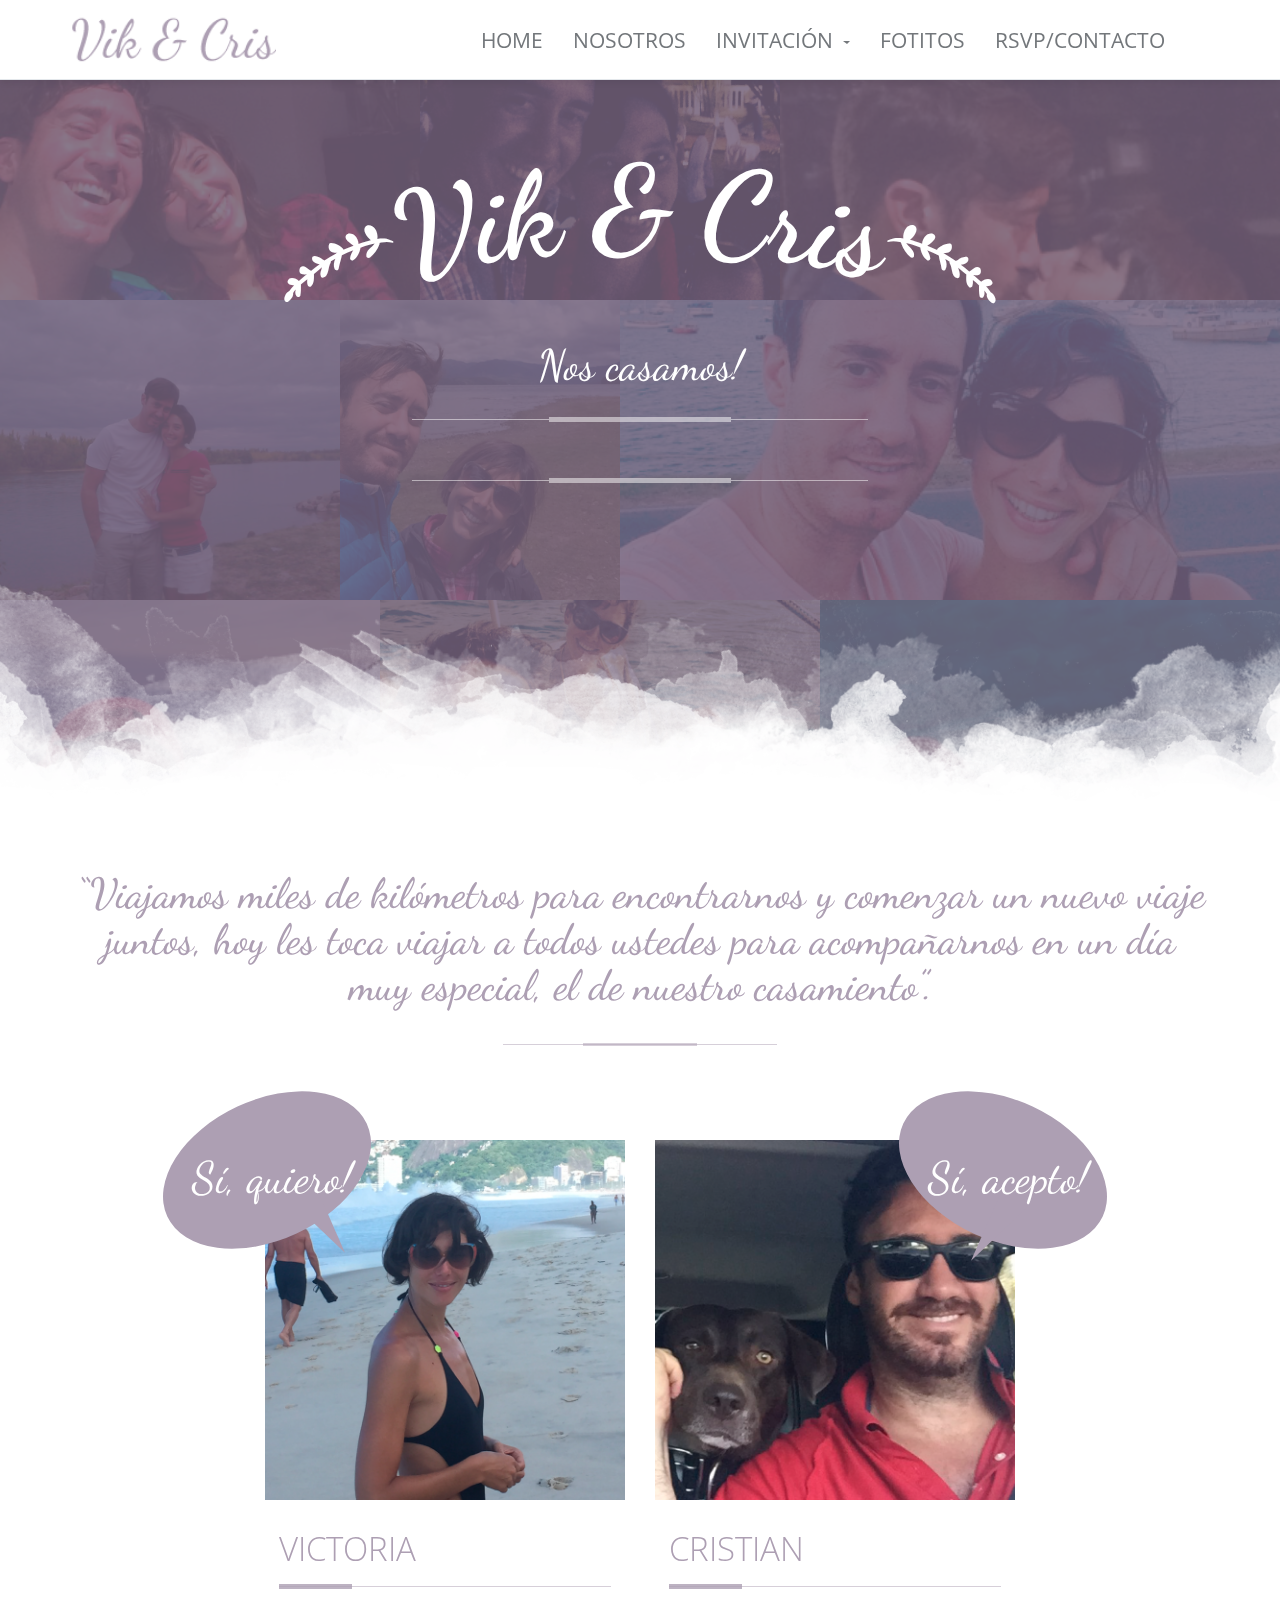
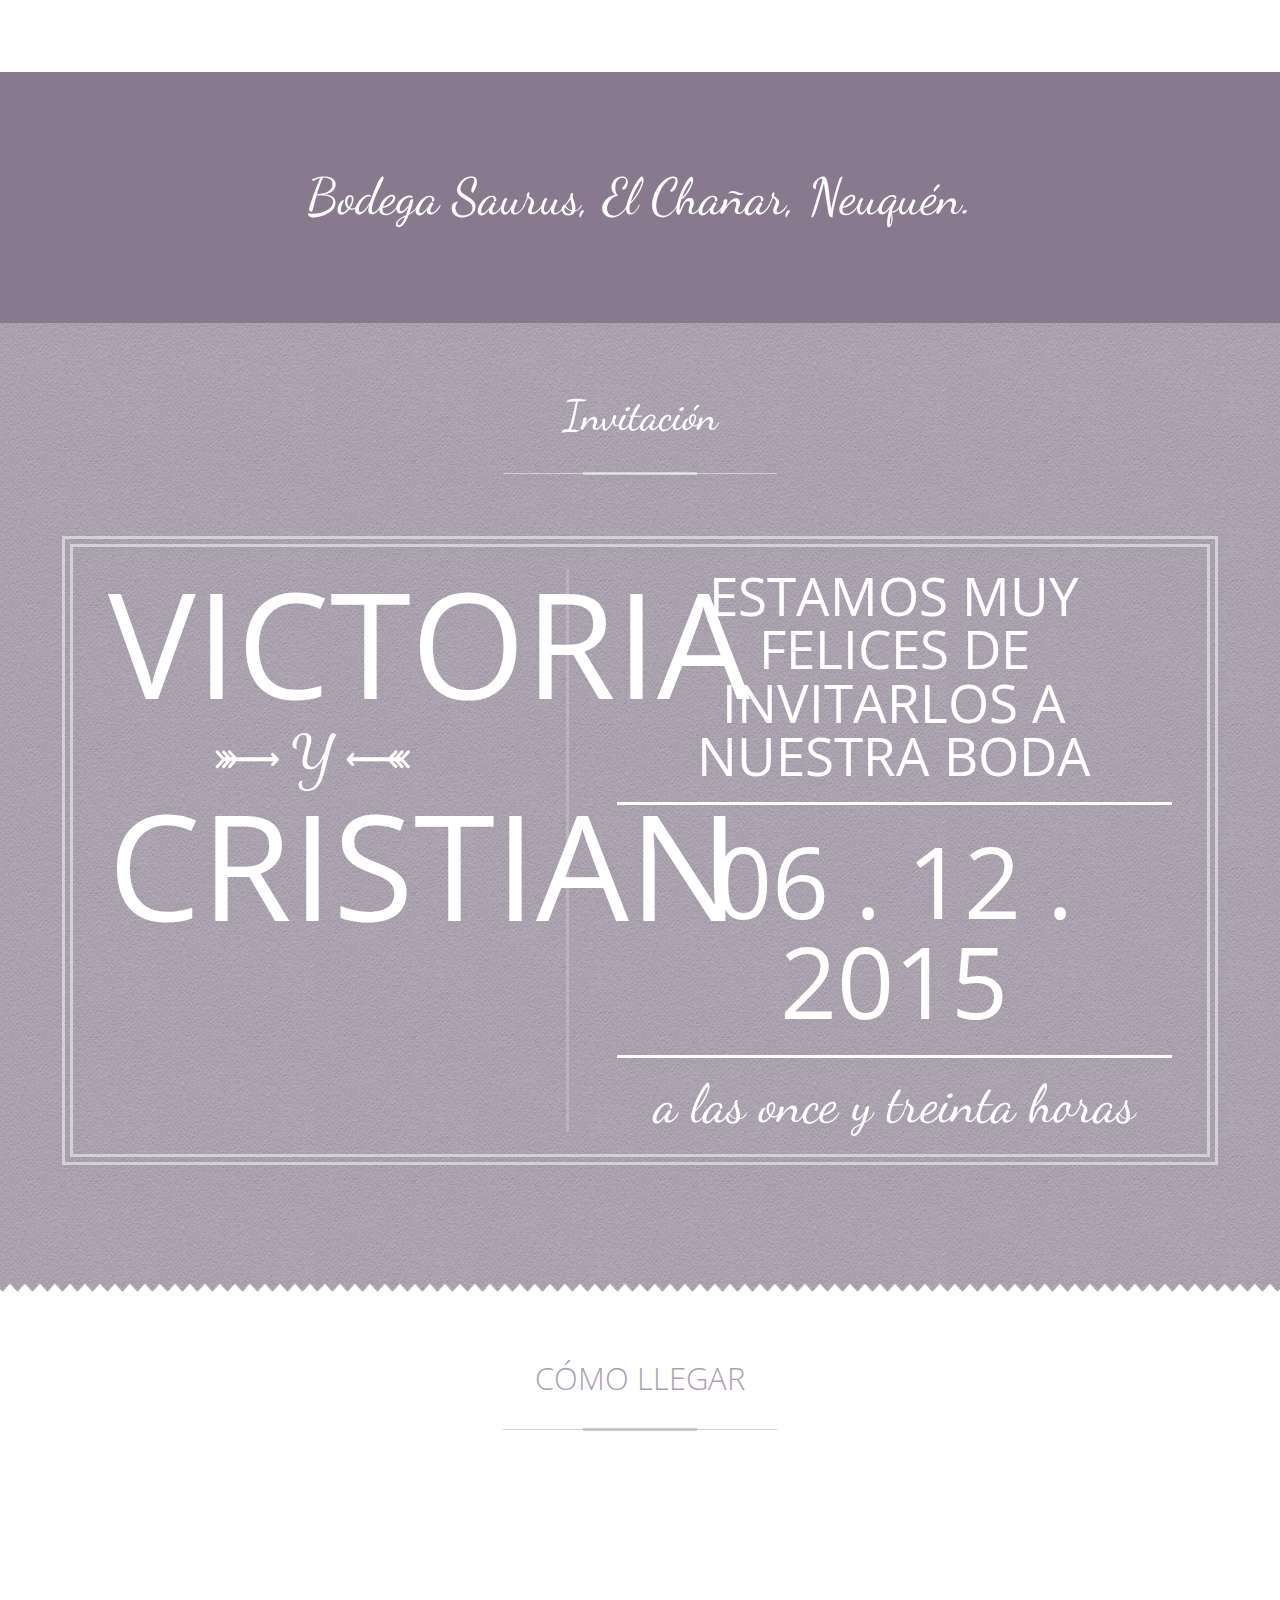
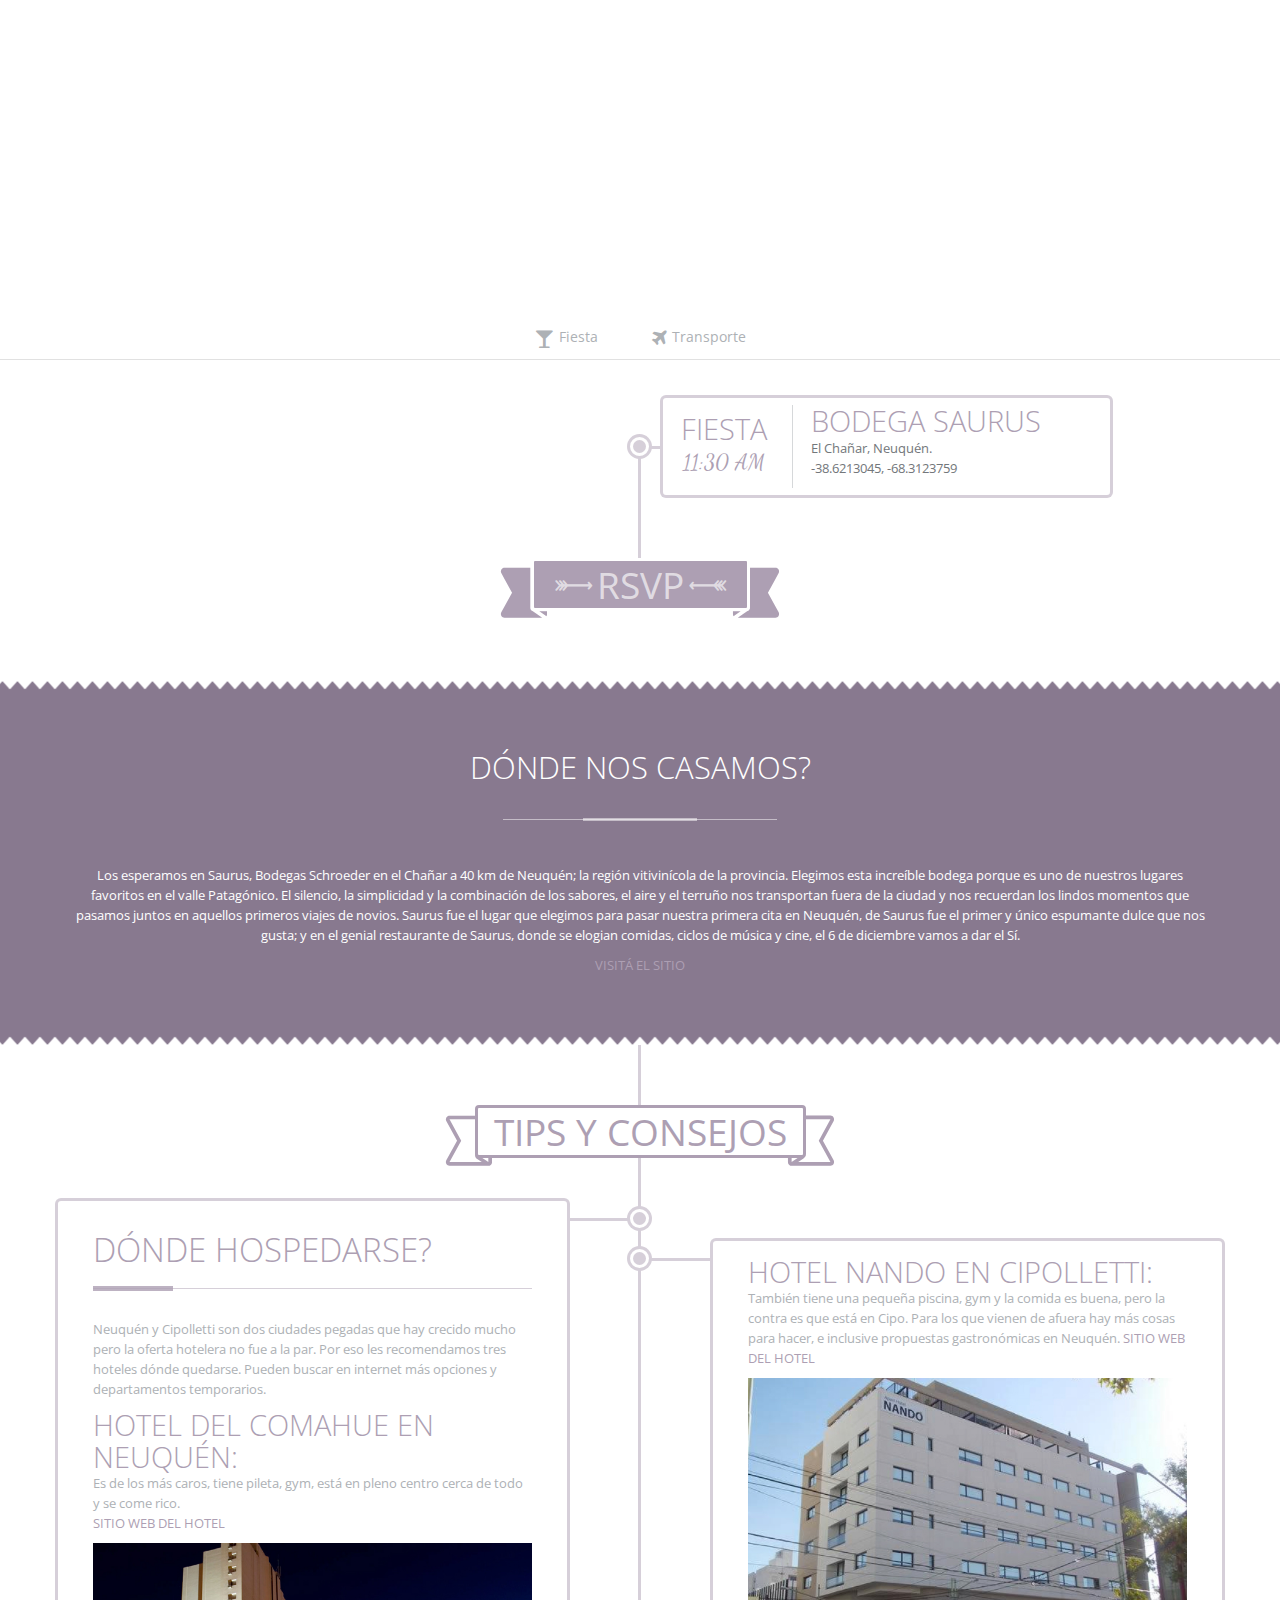
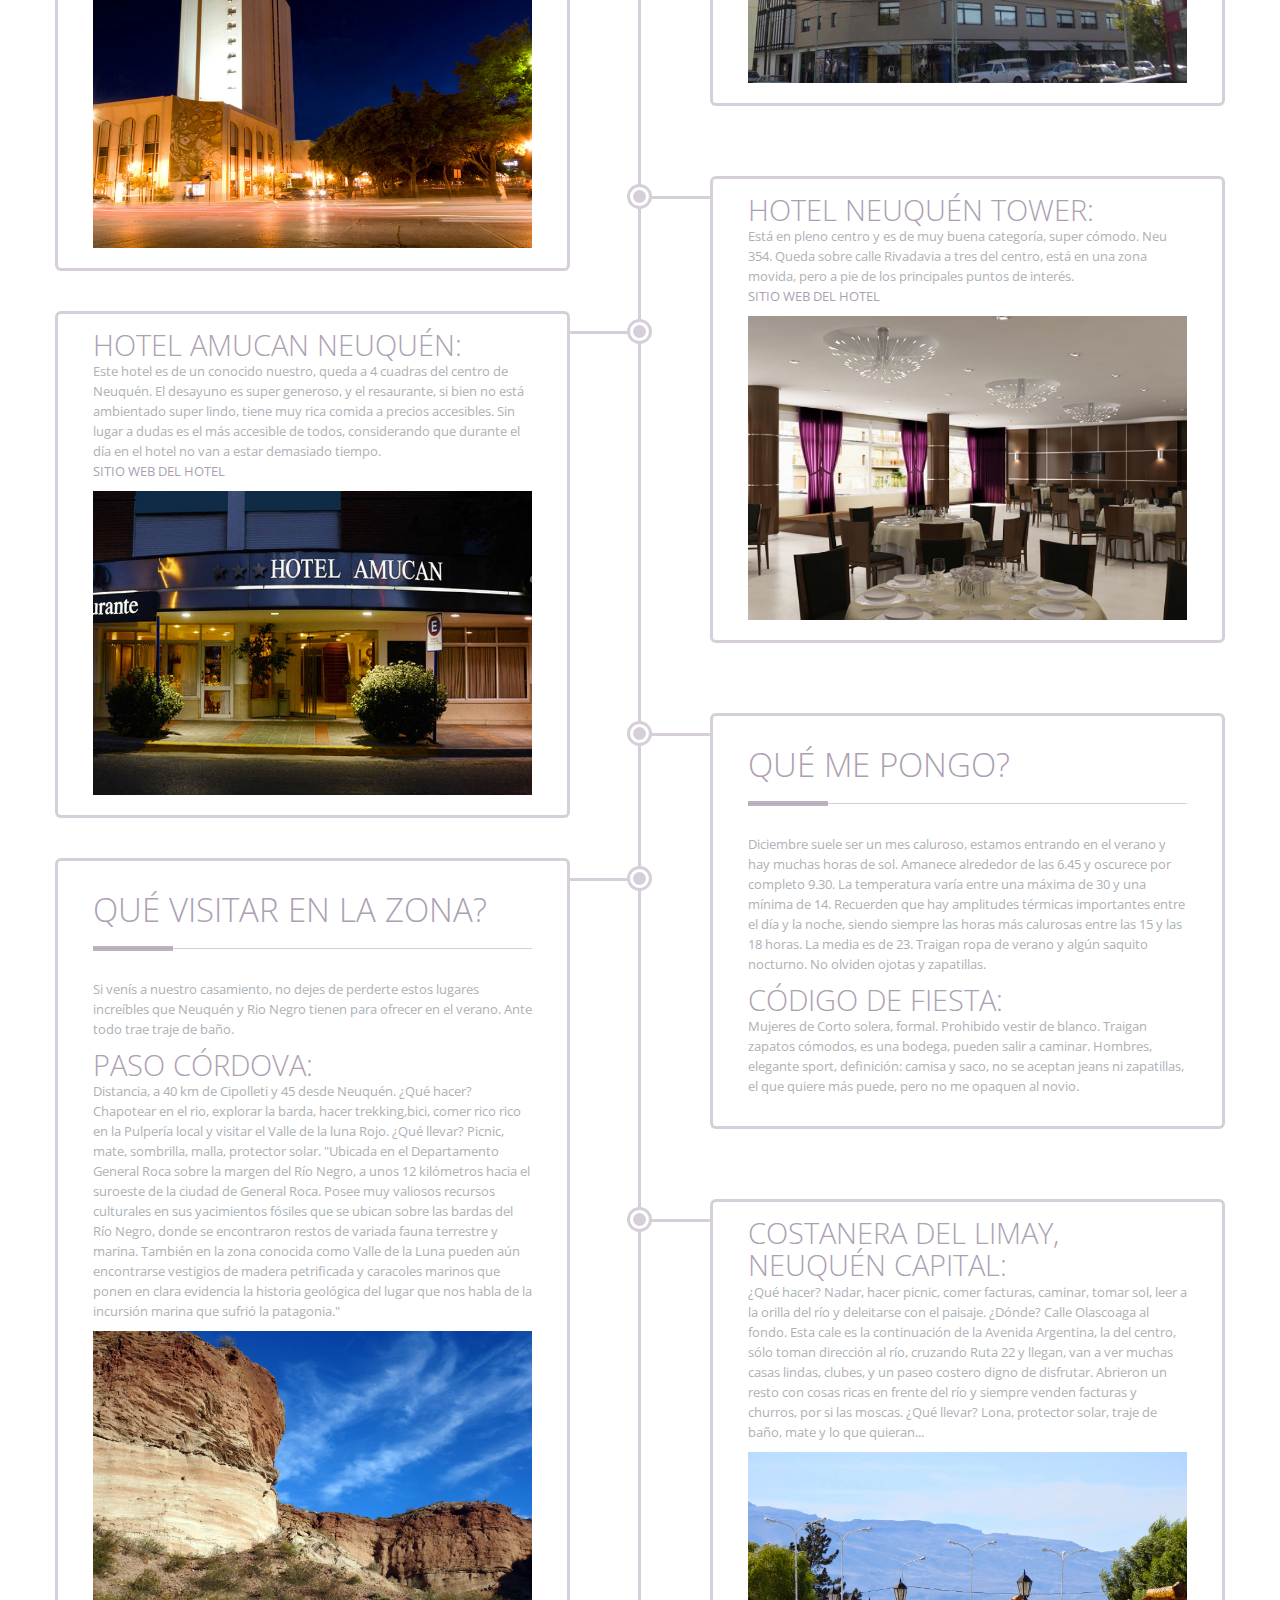
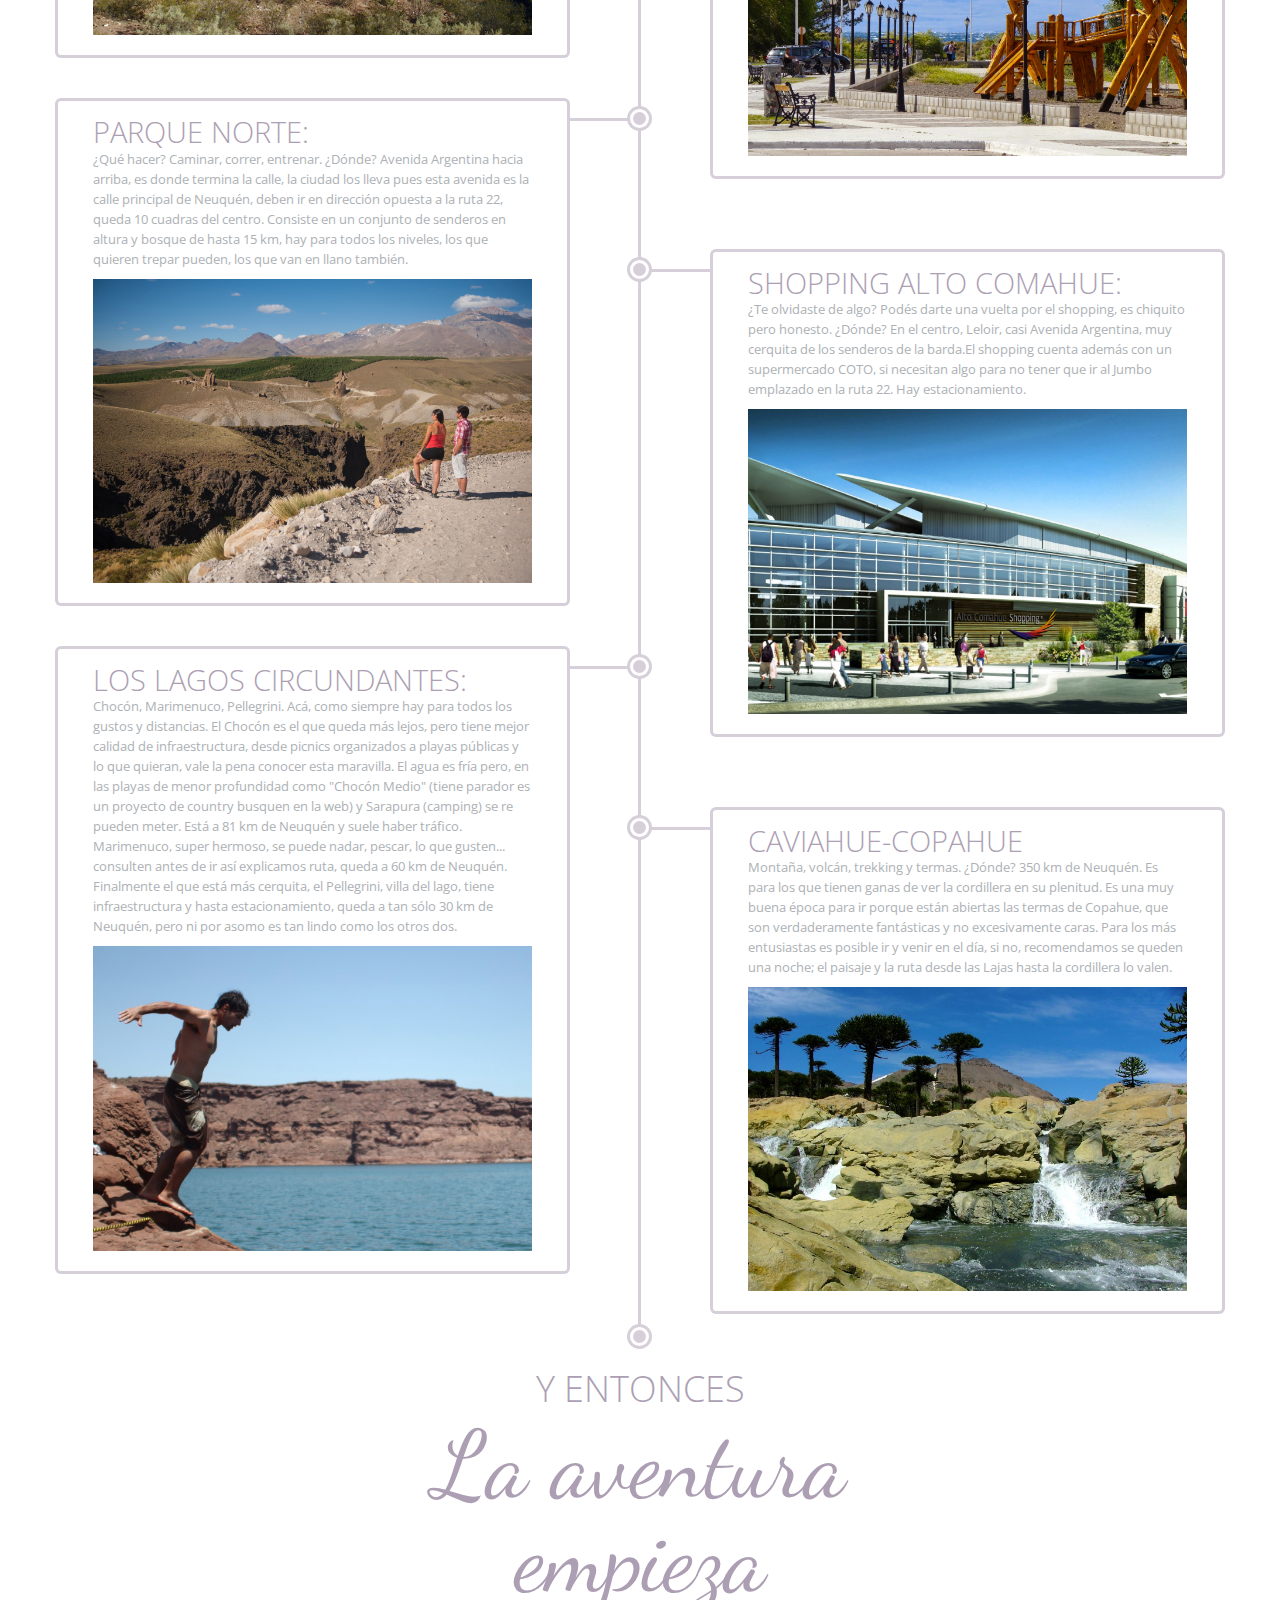
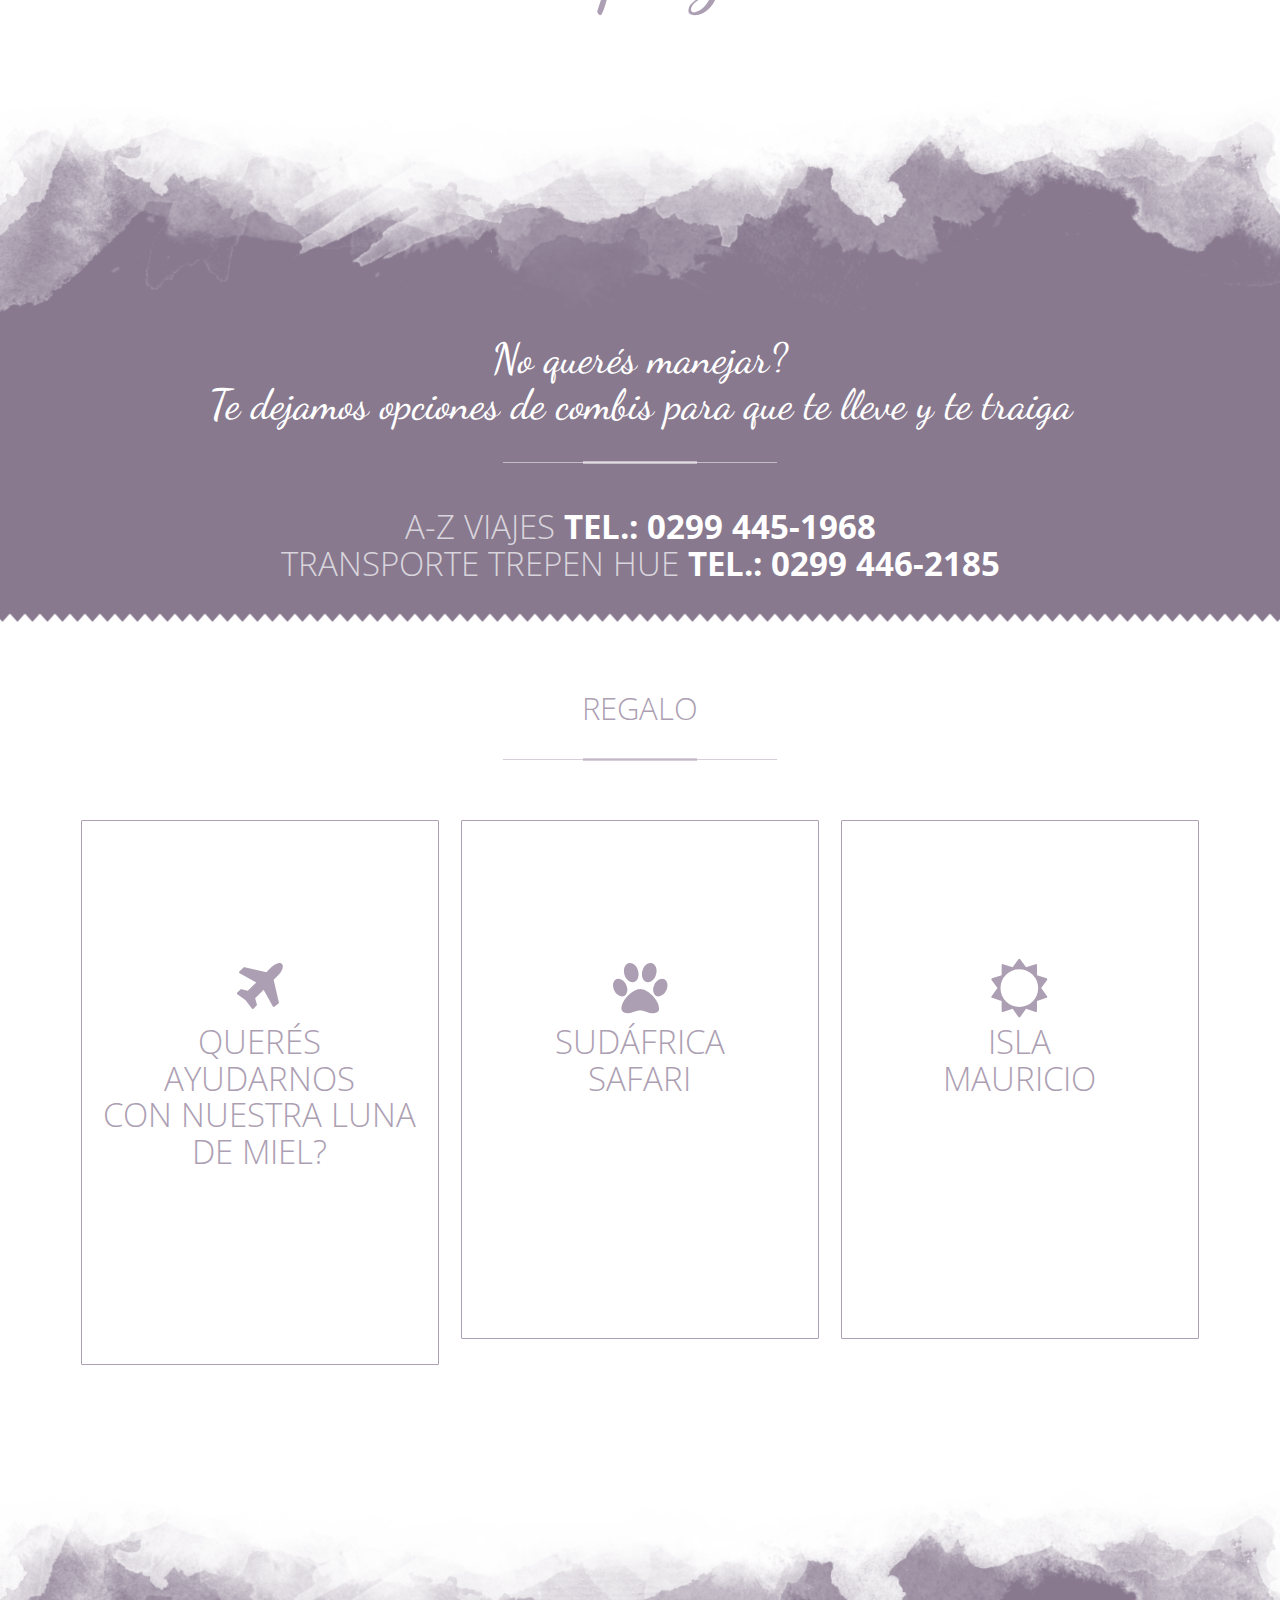
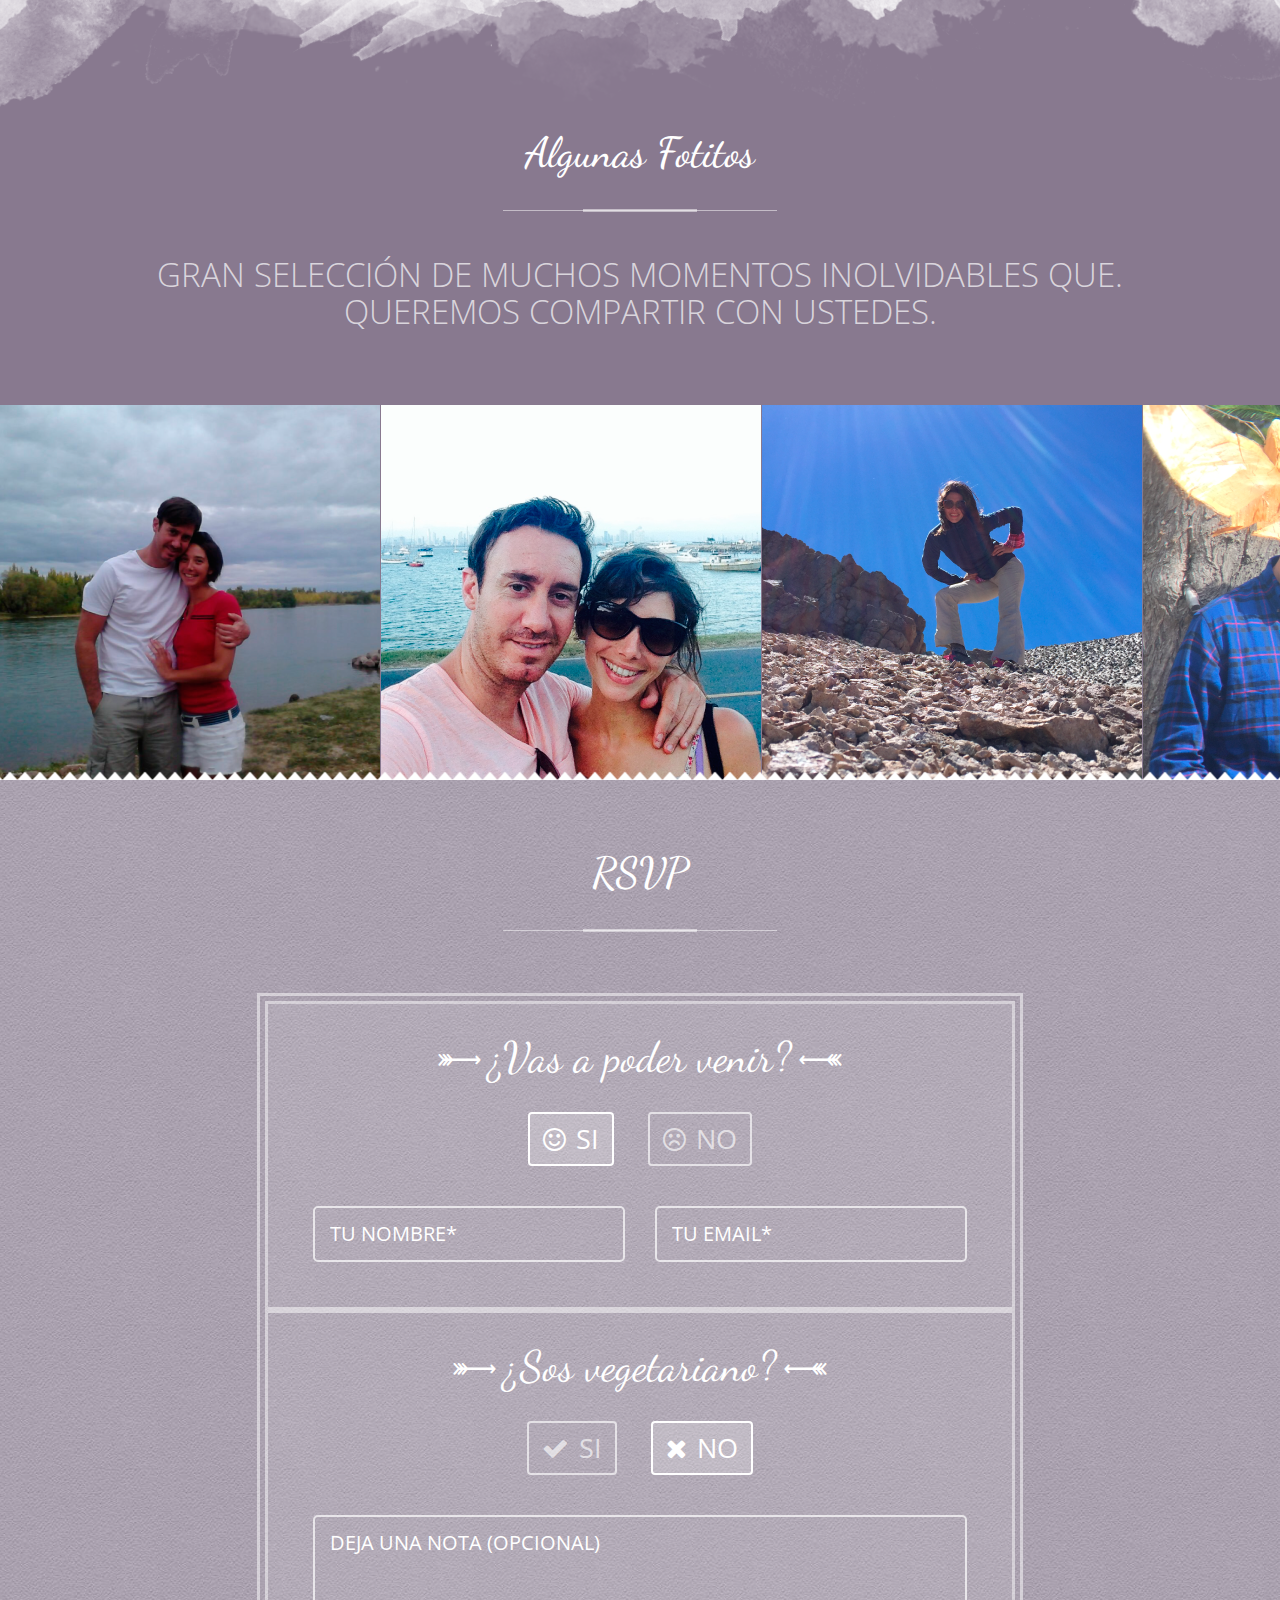
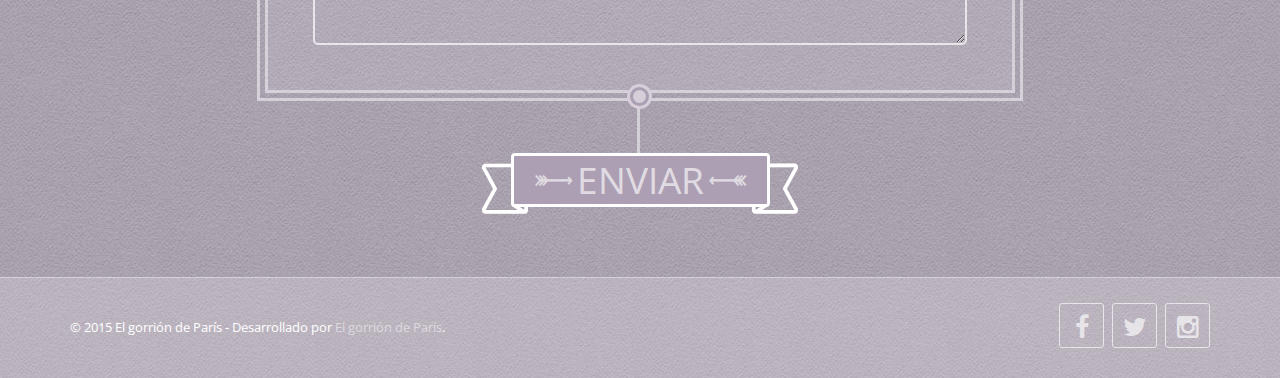
==== commit 7c347ce3: "fotos2" ====
--- a/index.html
+++ b/index.html
@@ -585,7 +585,6 @@
 							<img src="./images/fotitos/380x380-1.png" alt="" />
 						</li>
 						
-						<li class="tweet"></li> <!-- The list item with class "tweet" will be automatically populated with an Instagram photo -->
 						
 						<li>
 							<span><a href="./images/fotitos/750x500-2.png" data-gal="prettyPhoto[gallery]" title="Wedding Photos"><i class="fa fa-link"></i></a></span>
@@ -597,7 +596,6 @@
 							<img src="./images/fotitos/380x380-6.png" alt="" />
 						</li>
 						
-						<li class="tweet"></li> <!-- The list item with class "tweet" will be automatically populated with an Twitter post -->
 						
 						<li>
 							<span><a href="./images/fotitos/750x500-7.png" data-gal="prettyPhoto[gallery]" title="Wedding Photos"><i class="fa fa-link"></i></a></span>
@@ -609,12 +607,6 @@
 							<img src="./images/fotitos/380x380-3.png" alt="" />
 						</li>
 						
-						<li class="tweet"></li> <!-- The list item with class "tweet" will be automatically populated with an Twitter post -->
-					</ul>
-					<ul>
-						<li class="instagram"></li> <!-- The list item with class "instagram" will be automatically populated with an Instagram photo -->
-						
-						<li class="tweet"></li> <!-- The list item with class "tweet" will be automatically populated with an Twitter post -->
 						
 						<li>
 							<span><a href="./images/fotitos/750x500-8.png" data-gal="prettyPhoto[gallery]" title="Wedding Photos"><i class="fa fa-link"></i></a></span>
@@ -636,7 +628,6 @@
 							<img src="./images/fotitos/380x380-5.png" alt="" />
 						</li>
 						
-						<li class="tweet"></li> <!-- The list item with class "tweet" will be automatically populated with an Twitter post -->
 						
 						<li>
 							<span><a href="./images/fotitos/750x500-10.png" data-gal="prettyPhoto[gallery]" title="Wedding Photos"><i class="fa fa-link"></i></a></span>
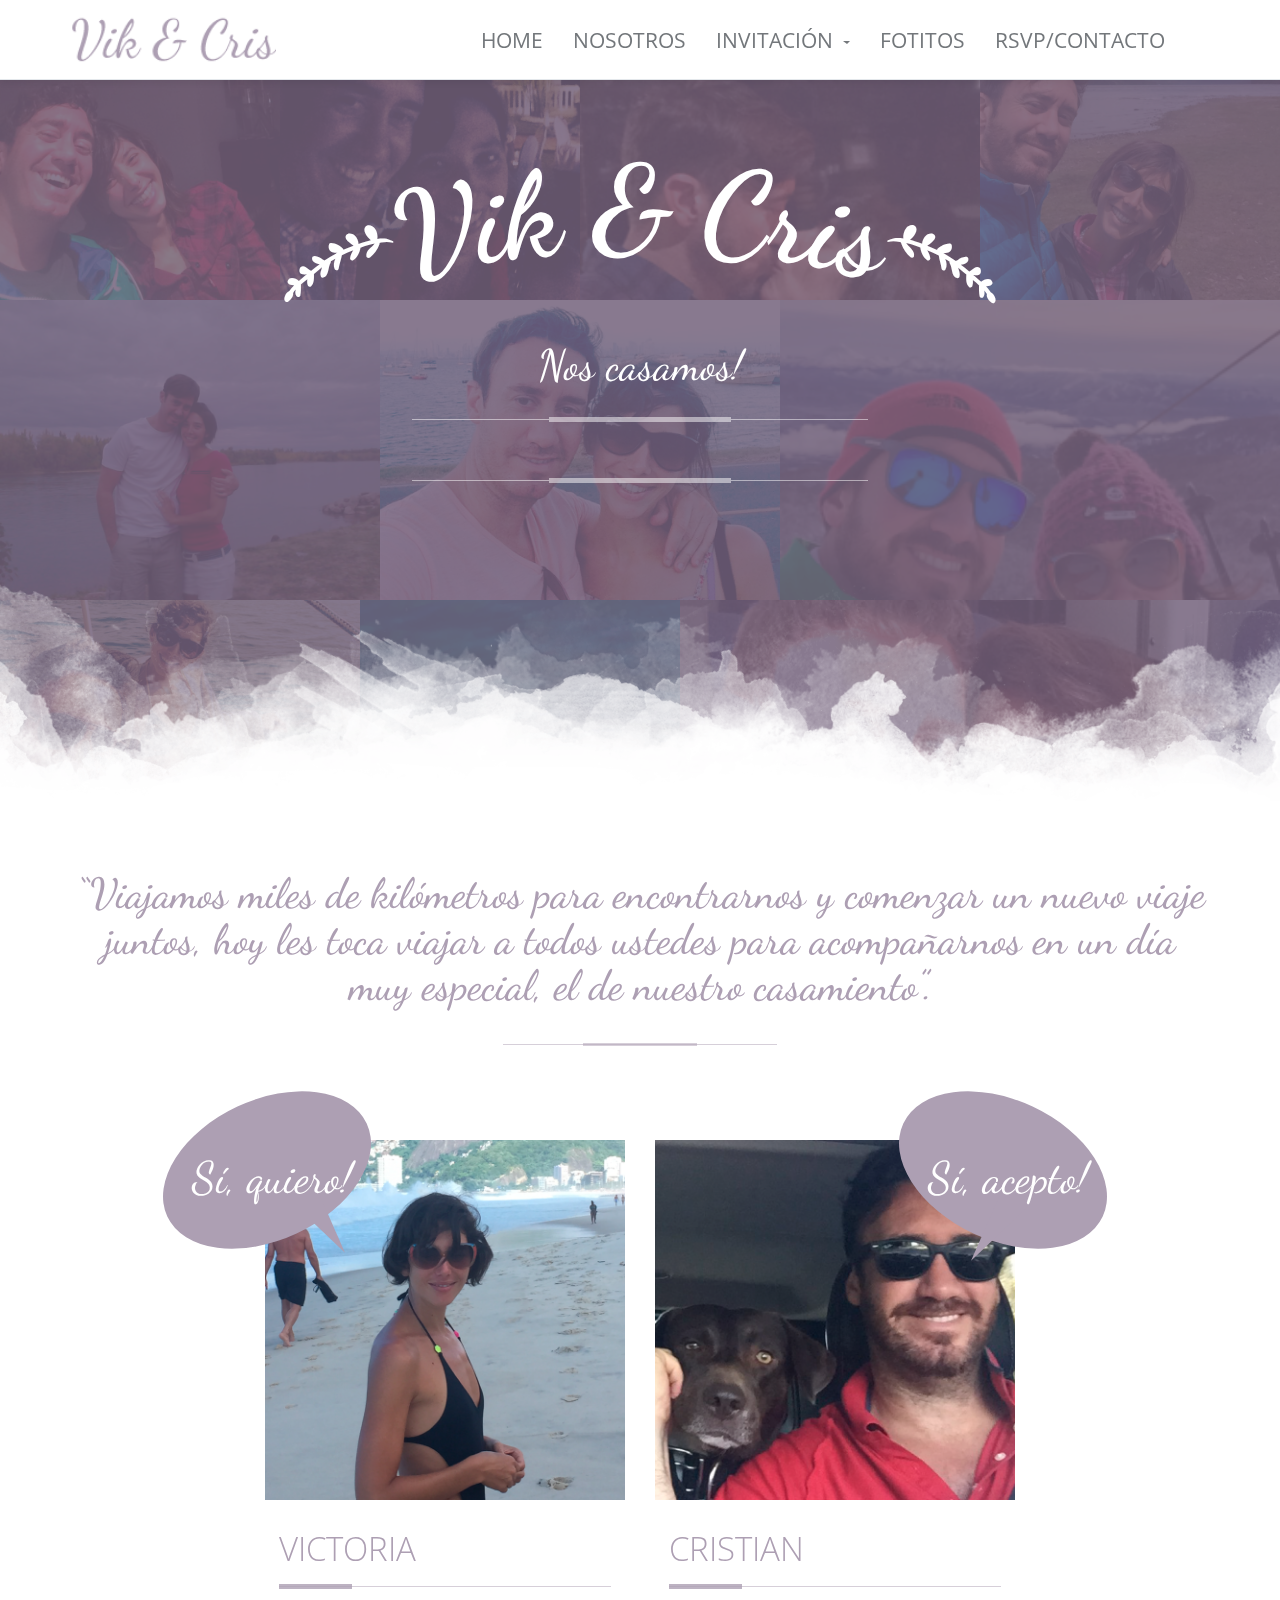
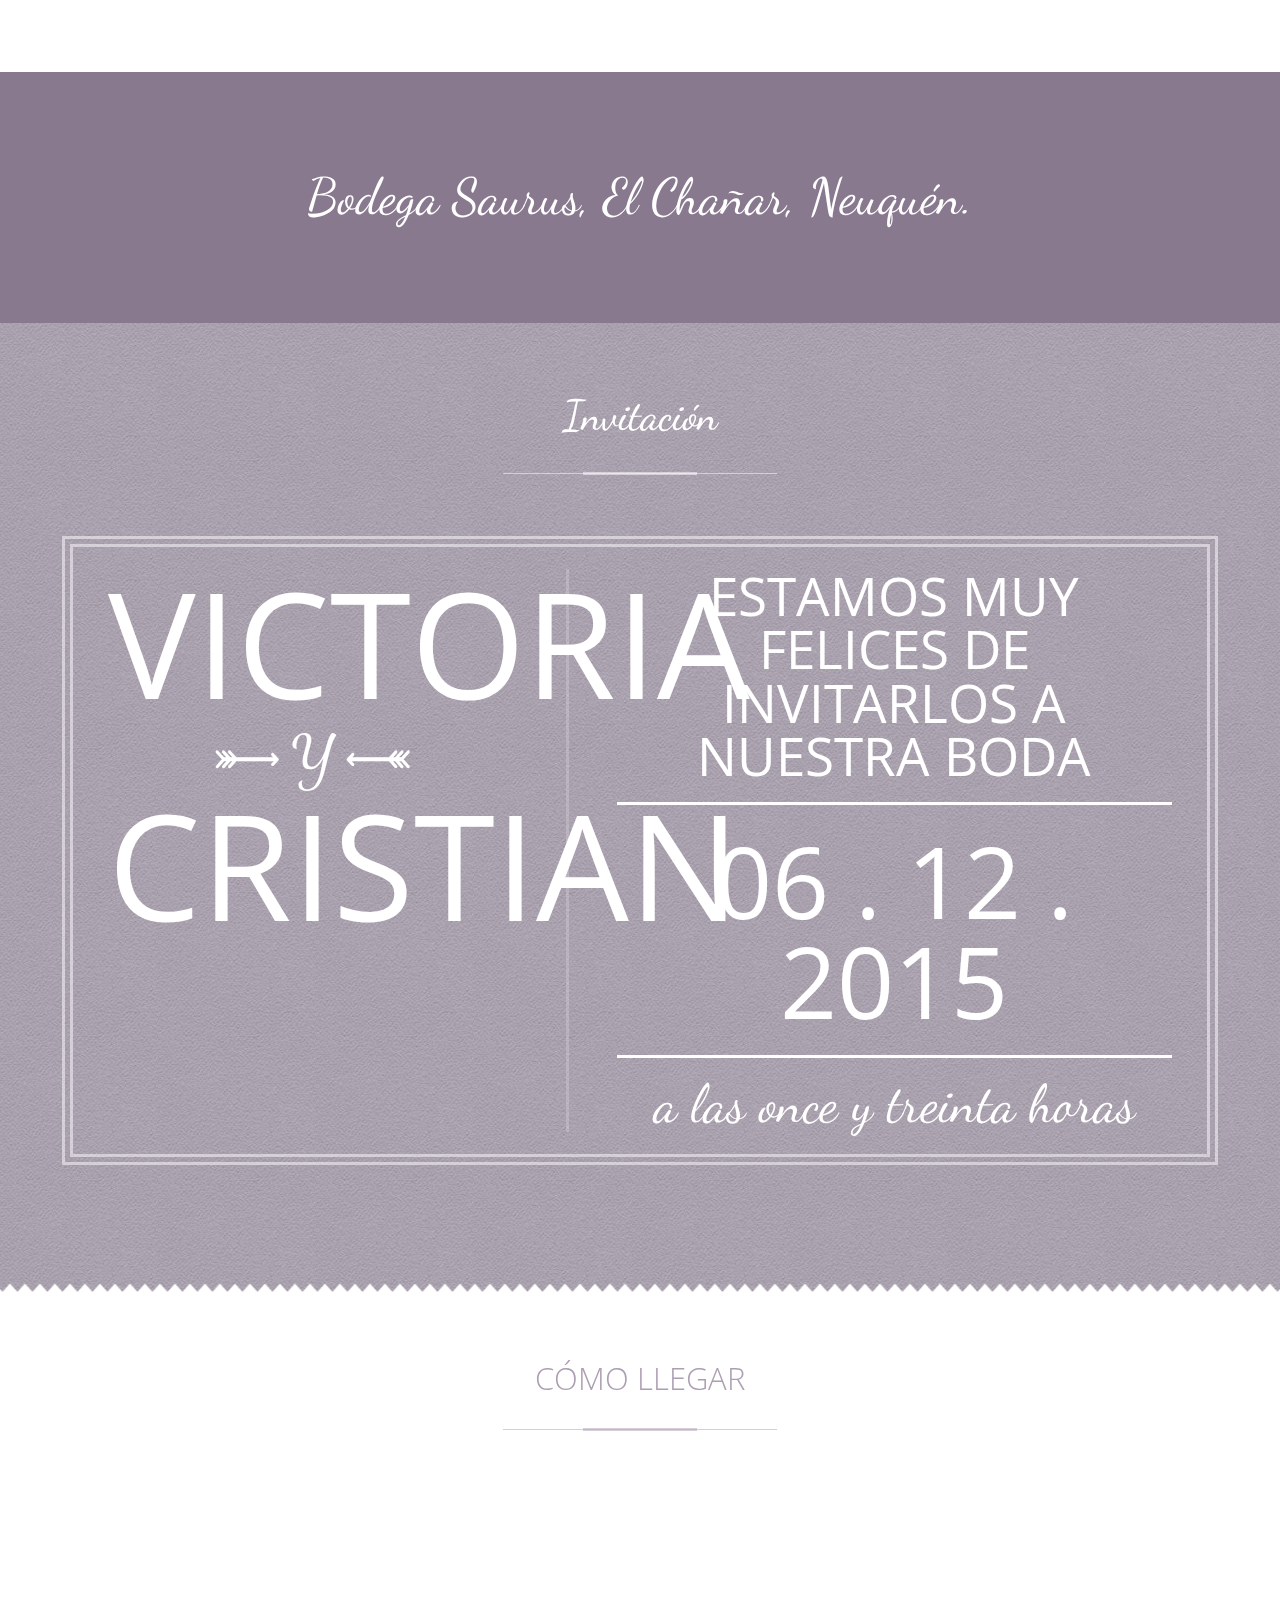
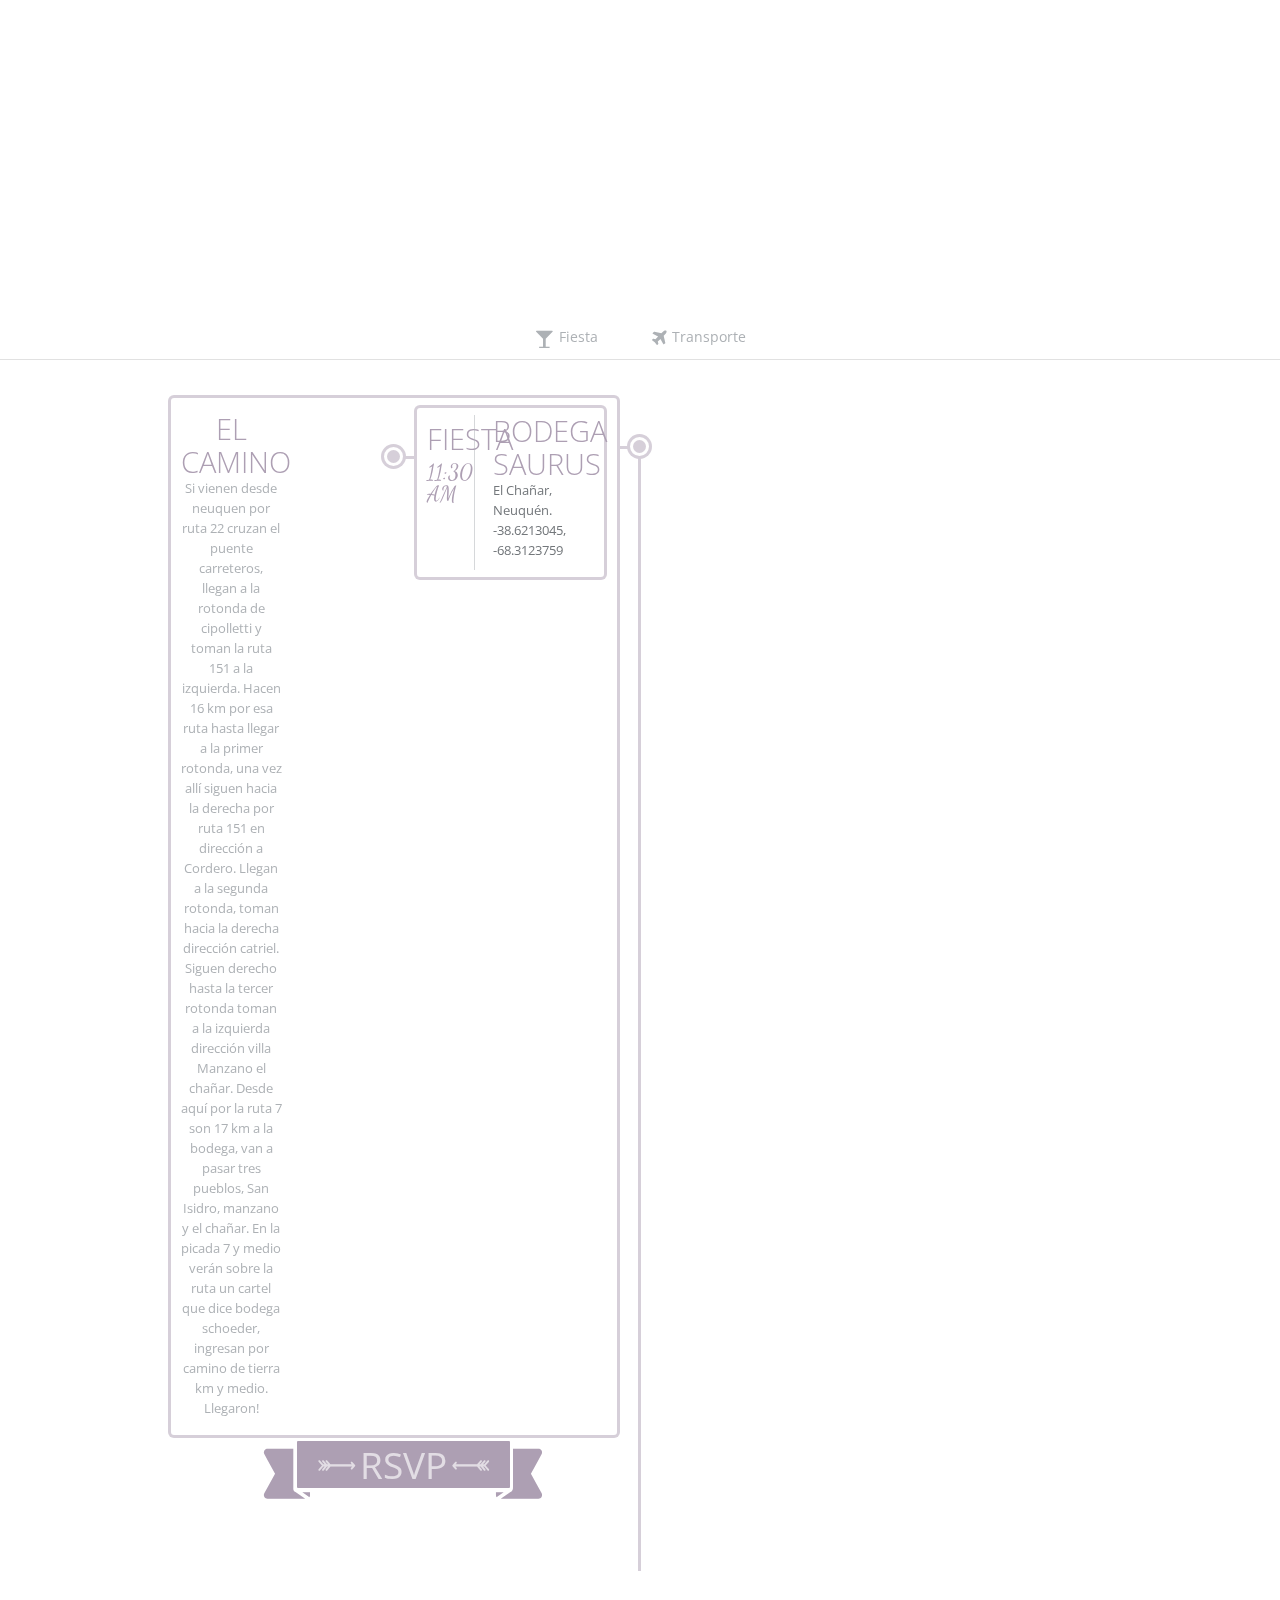
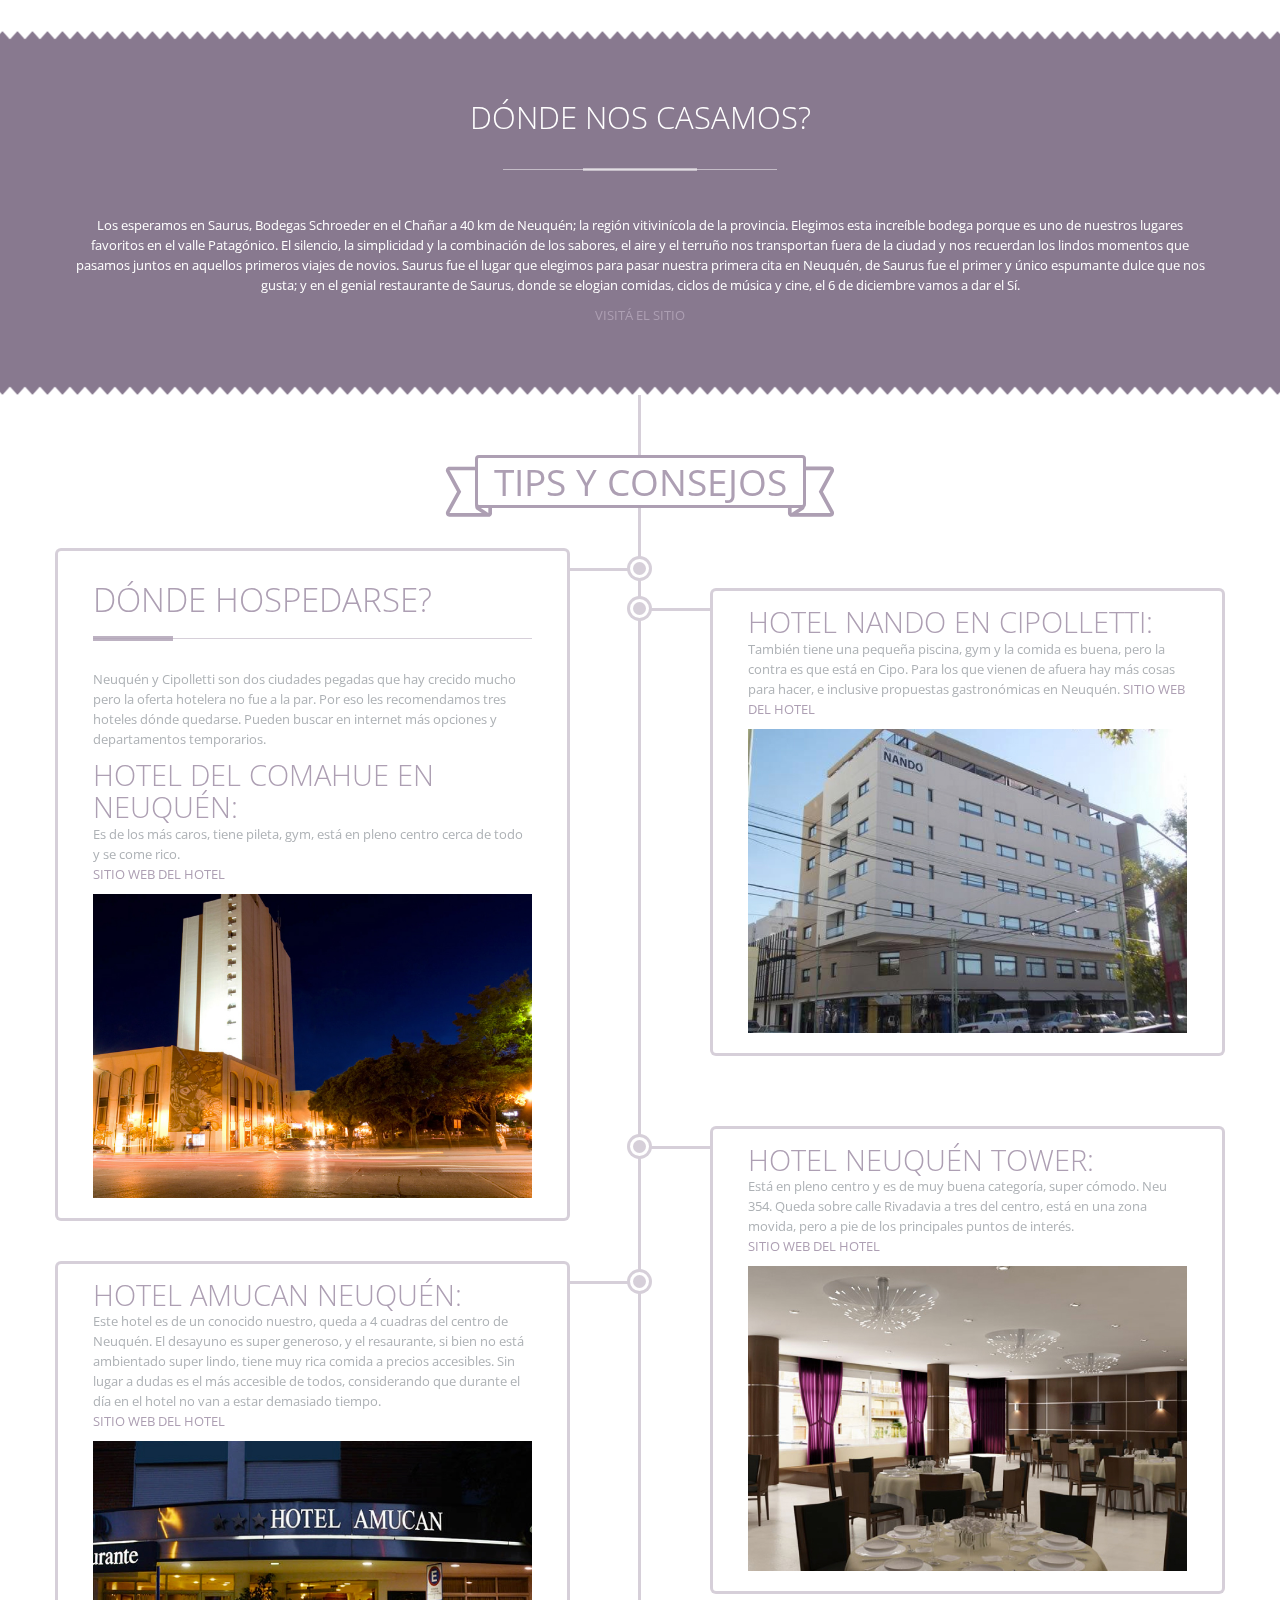
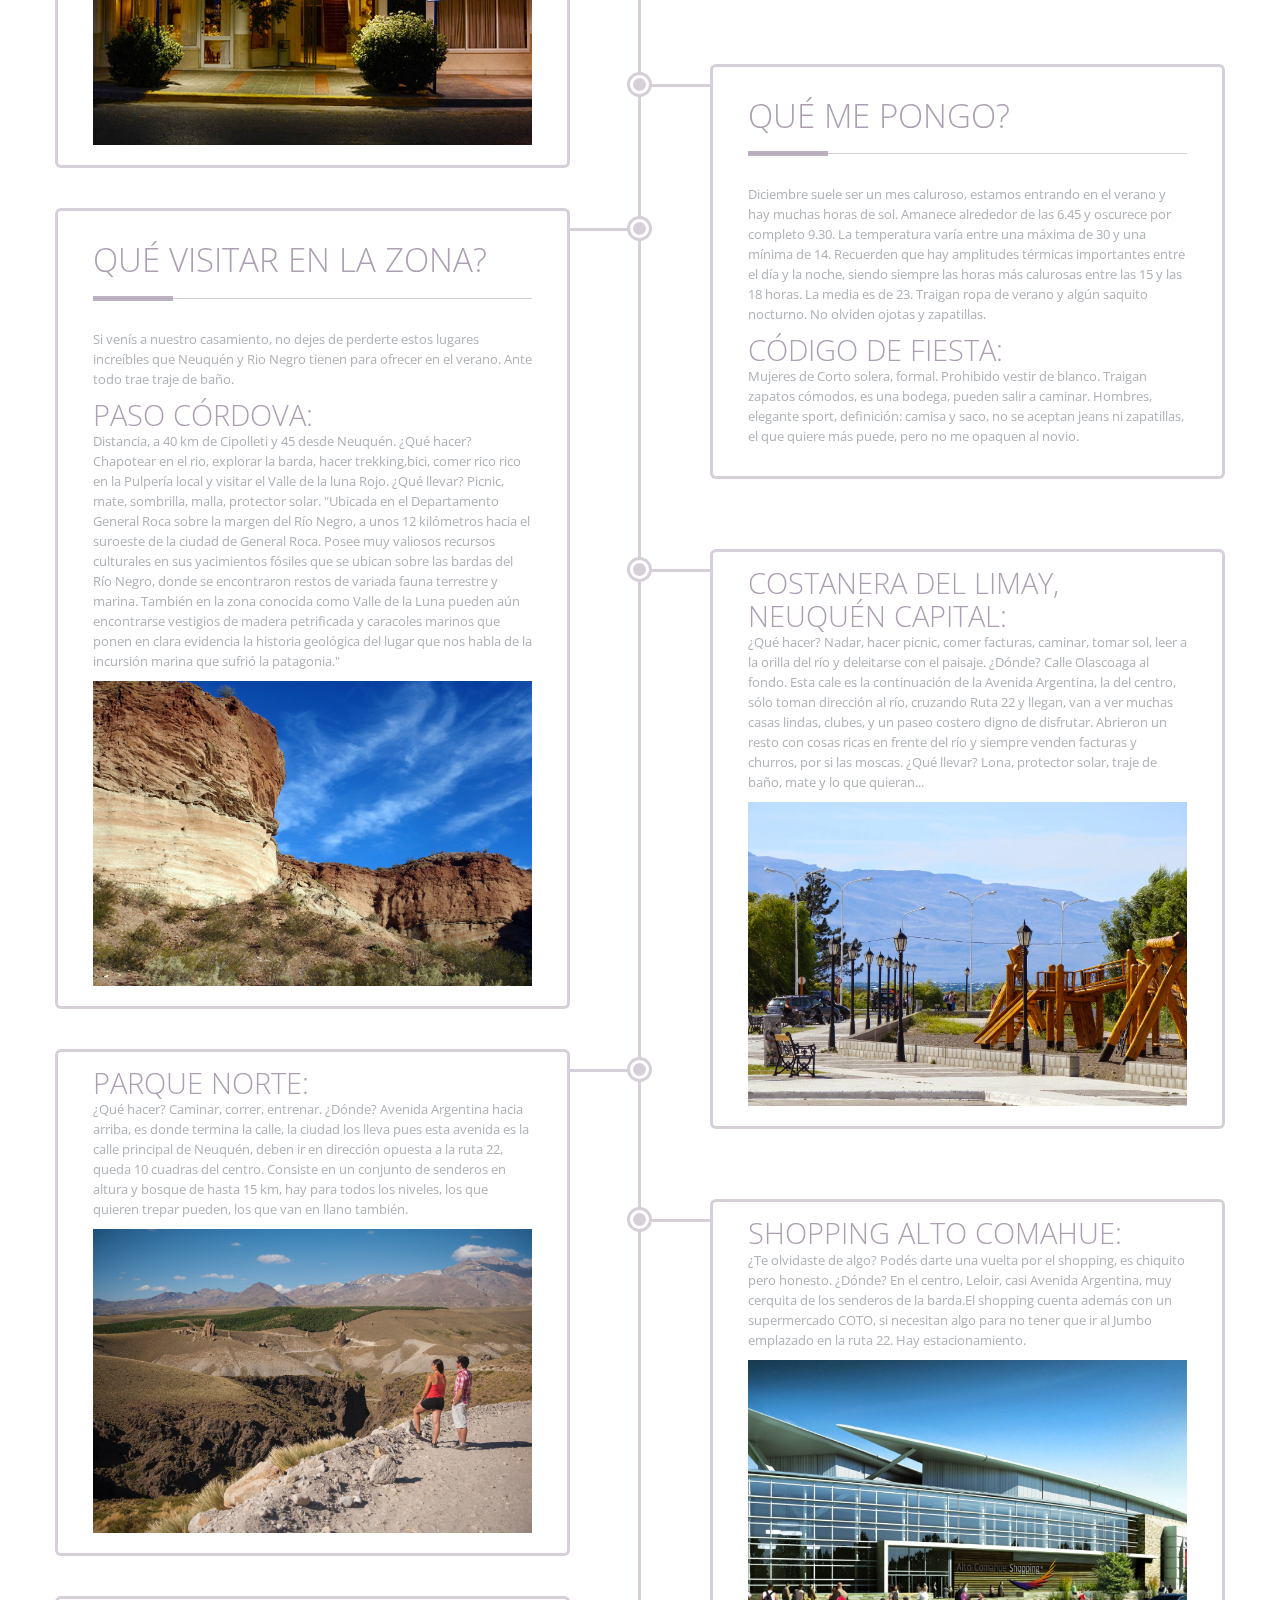
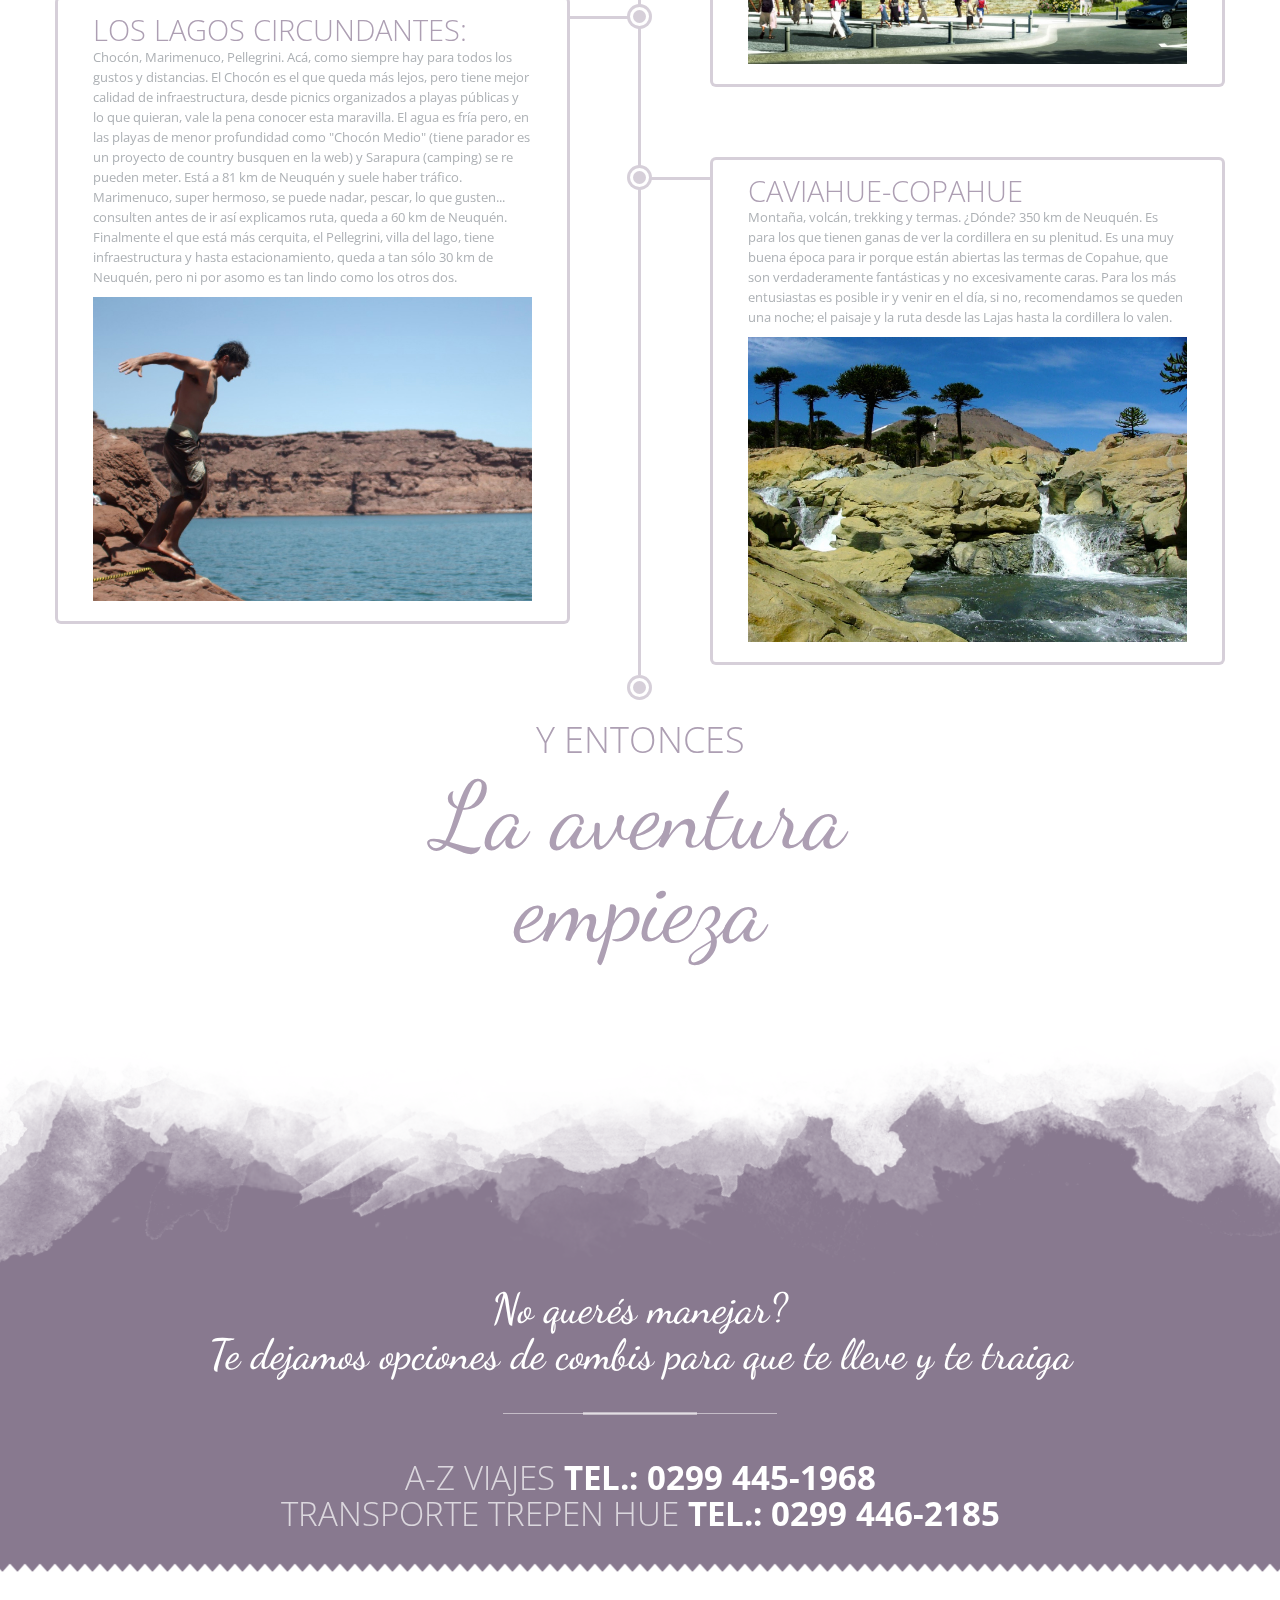
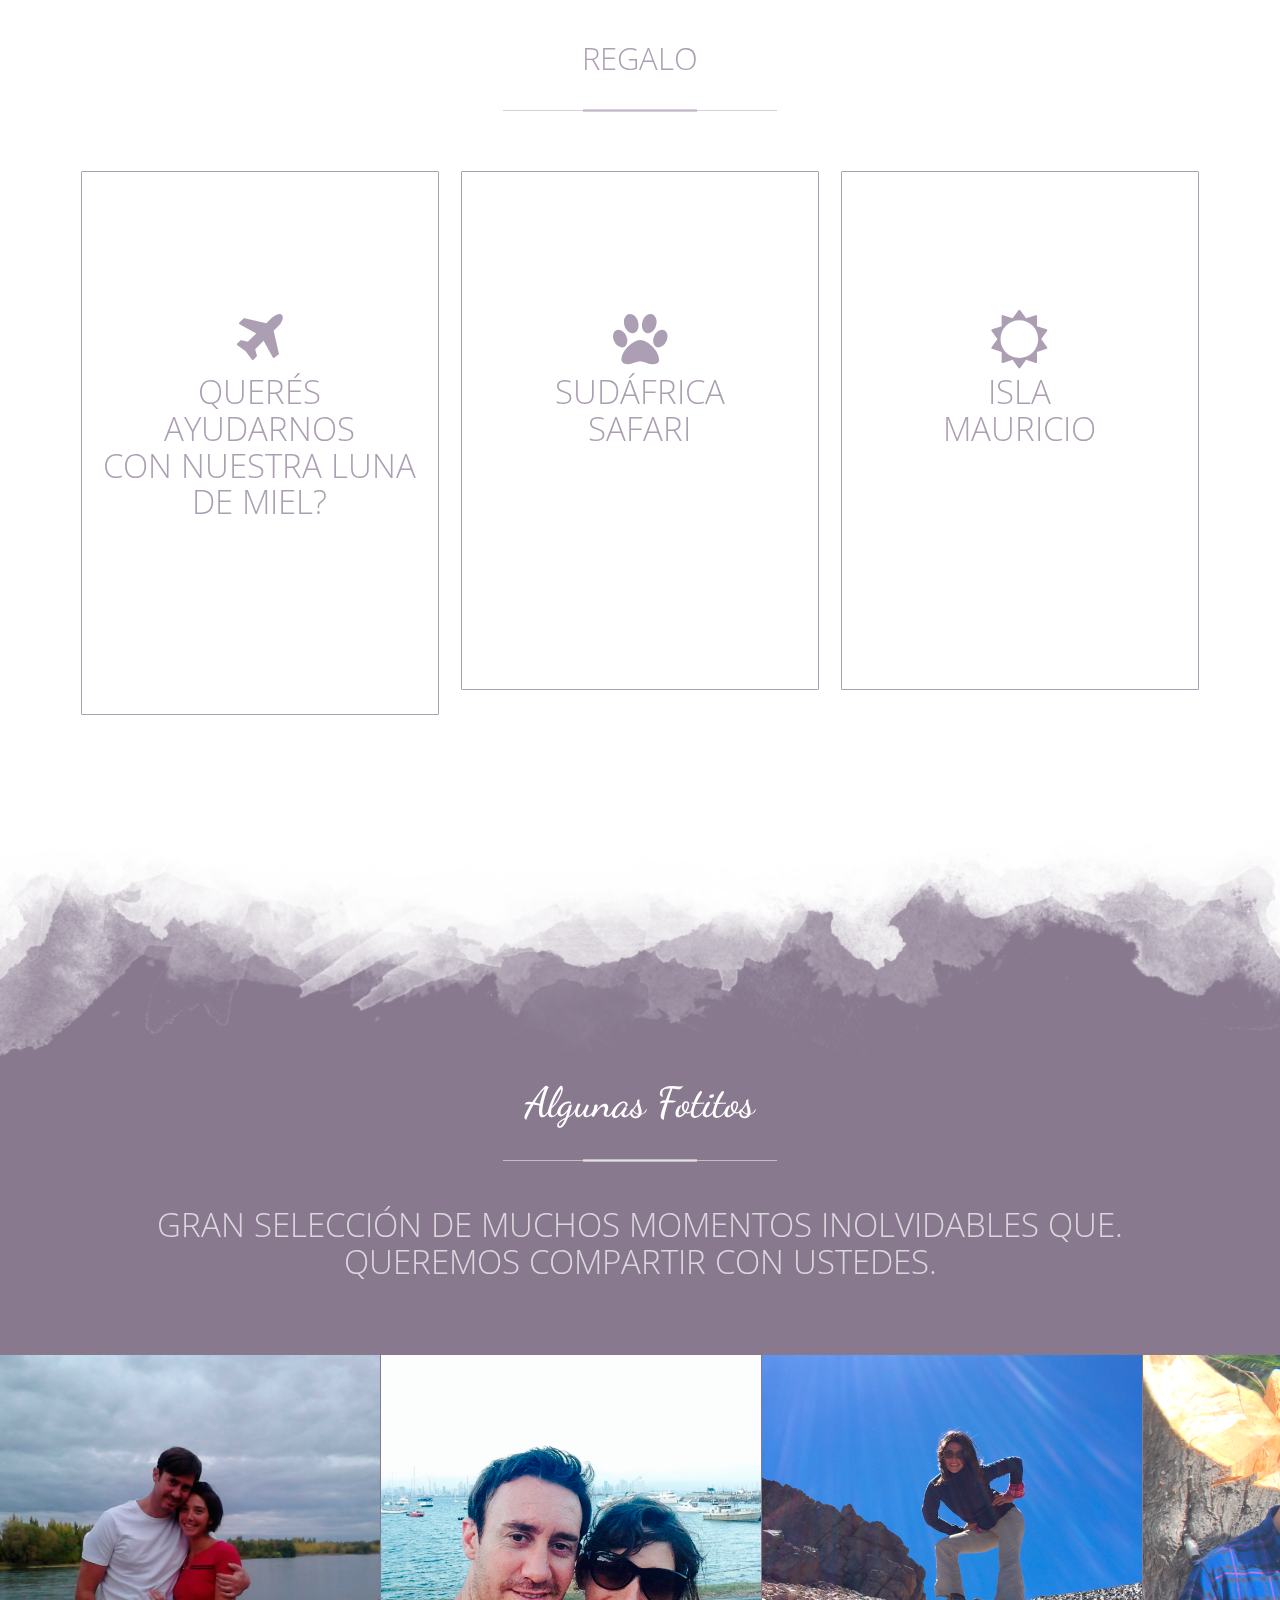
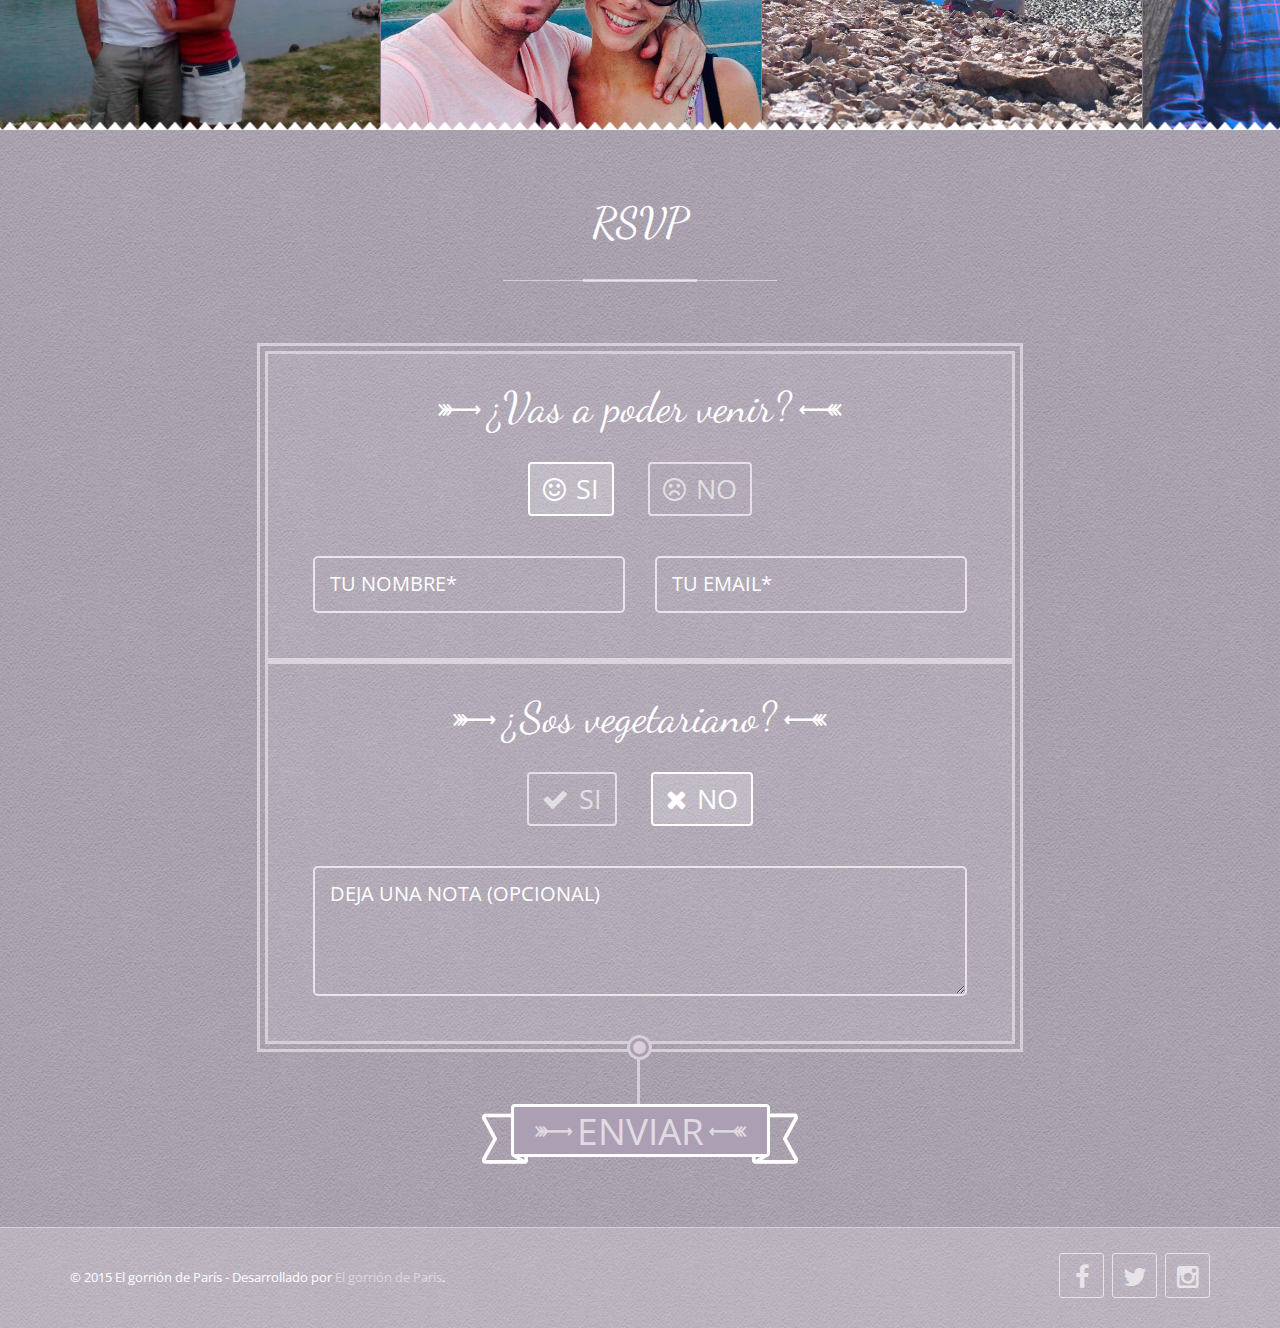
==== commit 3901ca84: "lala" ====
--- a/index.html
+++ b/index.html
@@ -279,6 +279,13 @@
 					<div class="col-sm-10 col-sm-offset-1">
 						<div class="location-info timeline">
 							
+							<div class="event_left" data-animation-direction="from-right" data-animation-delay="90">
+								<div class="event_panel">
+									<div class="info-left">
+										<h4>EL CAMINO</h4>
+										<p>Si vienen desde neuquen por ruta 22 cruzan el puente carreteros, llegan a la rotonda de cipolletti y toman la ruta 151 a la izquierda. Hacen 16 km por esa ruta hasta llegar a la primer rotonda, una vez allí siguen hacia la derecha por ruta 151 en dirección a Cordero. Llegan a la segunda rotonda, toman hacia la derecha dirección catriel. Siguen derecho hasta la tercer rotonda toman a la izquierda dirección villa Manzano el chañar. Desde aquí por la ruta 7 son 17 km a la bodega, van a pasar tres pueblos, San Isidro, manzano y el chañar. En la picada 7 y medio verán sobre la ruta un cartel que dice bodega schoeder, ingresan por camino de tierra km y medio. Llegaron!</p>
+									</div>
+
 							<div class="event_right" data-animation-direction="from-left" data-animation-delay="100">
 								<div class="event_panel">
 									<div class="info-left">
@@ -522,10 +529,10 @@
 								<i class="fa fa-plane"></i><br>
 								<h3>Querés ayudarnos<br>con nuestra luna de miel?</h3>
 								<div class="info">
-									<a href="#" id="otheramount" class="btn btn-default2">Banco XXXXXXX</a>
-									<a href="#" id="otheramount" class="btn btn-default2">CUIL XX-XXXXXXXX-X</a>
-									<a href="#" id="otheramount" class="btn btn-default2">C.A. XXXX-XXXXX</a>
-									<a href="#" id="otheramount" class="btn btn-default2">CBU XXXXXXXXXXXXXXXXXXXXXX</a>
+									<a href="#" id="otheramount" class="btn btn-default2">Banco Santander Río</a>
+									<a href="#" id="otheramount" class="btn btn-default2">CUIT 20-26324583-1</a>
+									<a href="#" id="otheramount" class="btn btn-default2">C.A. 124-382972/9</a>
+									<a href="#" id="otheramount" class="btn btn-default2">CBU 0720124688000038297290</a>
 								</div>
 							</li>
 							<li id="gift-list" data-animation-direction="from-bottom" data-animation-delay="450">
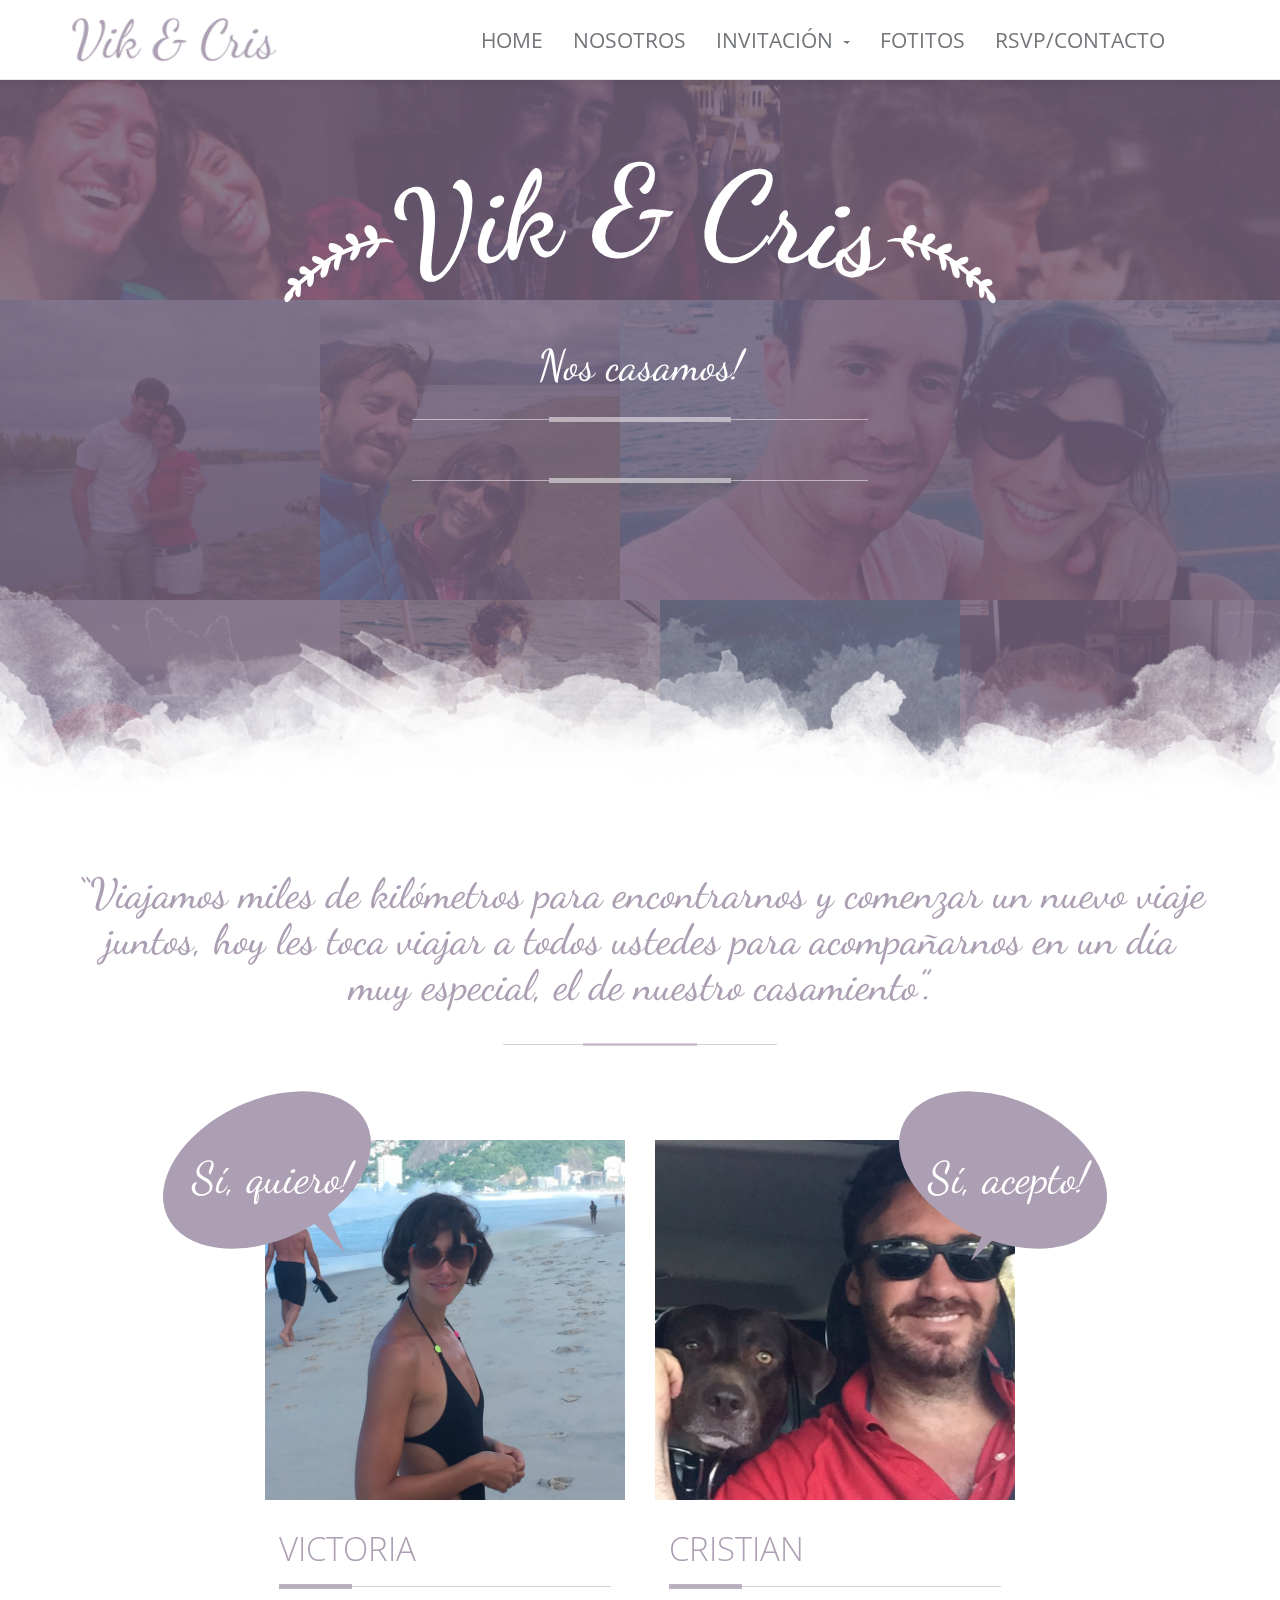
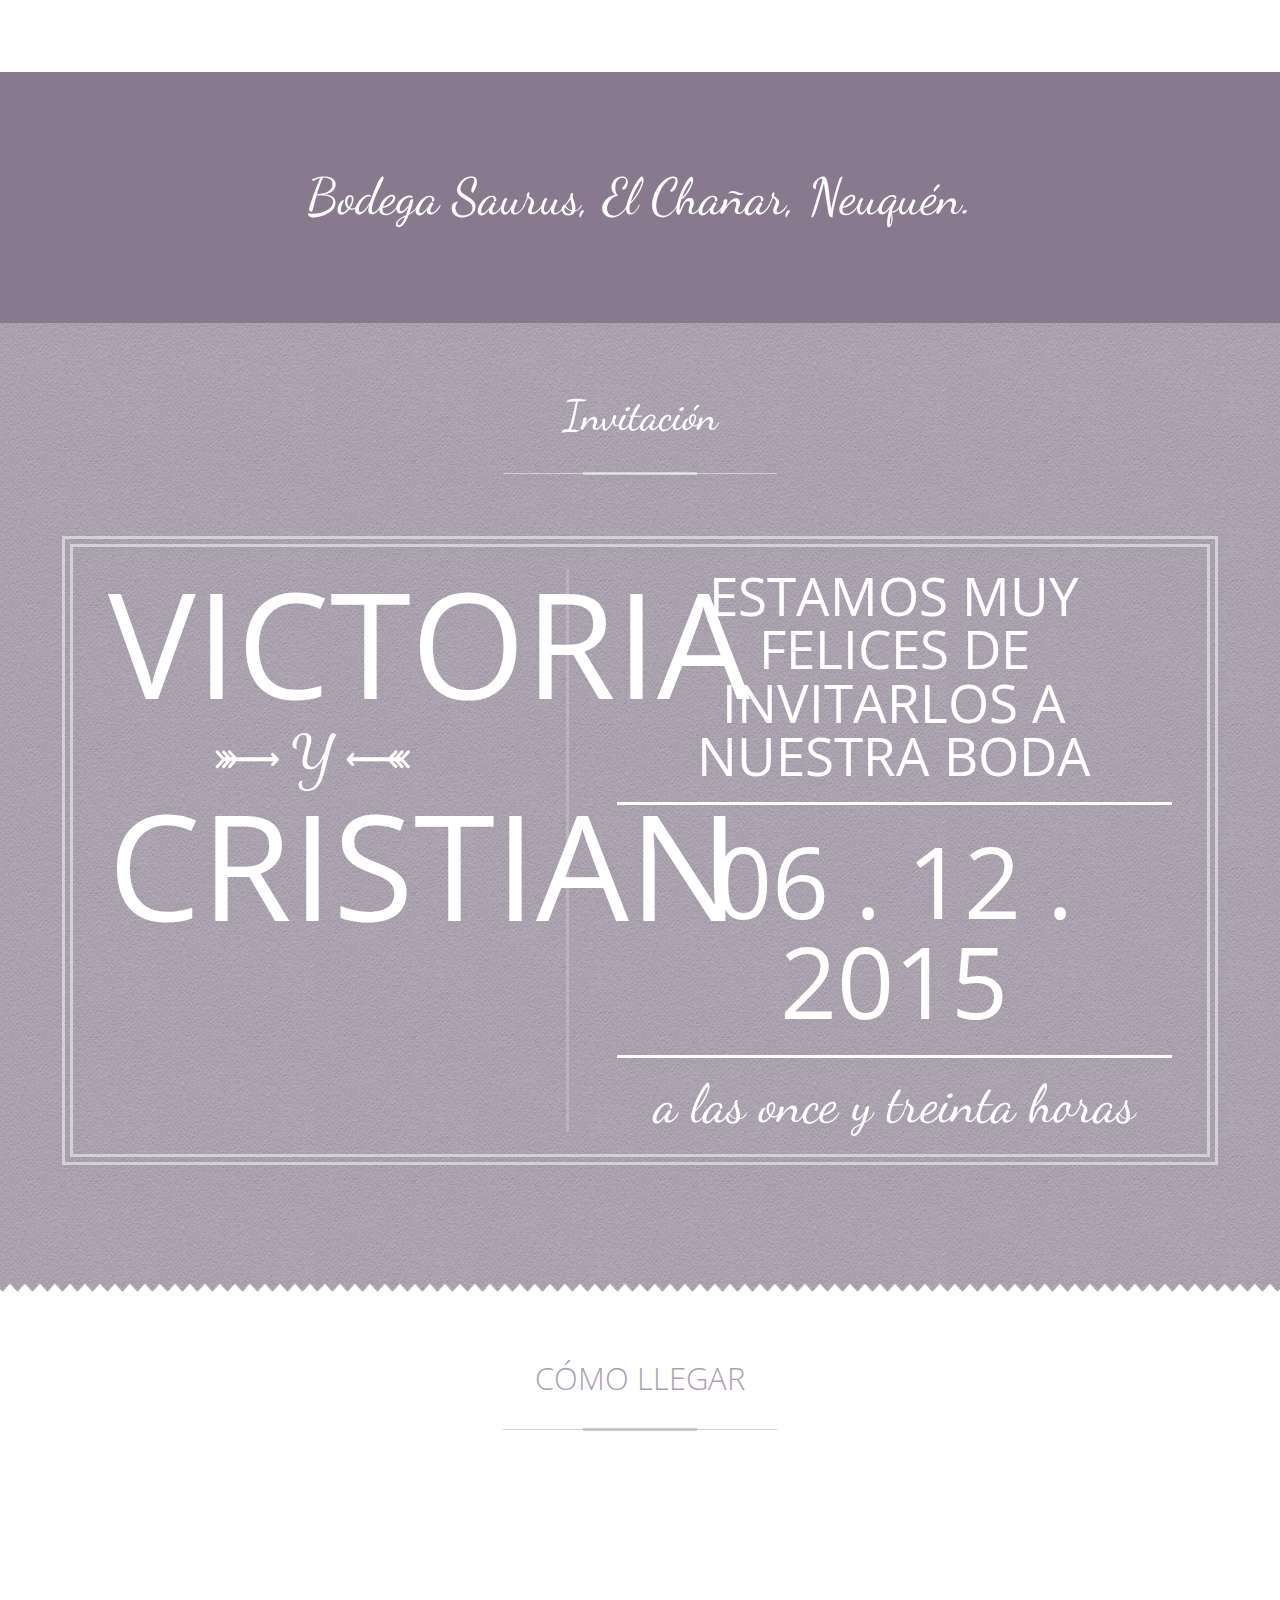
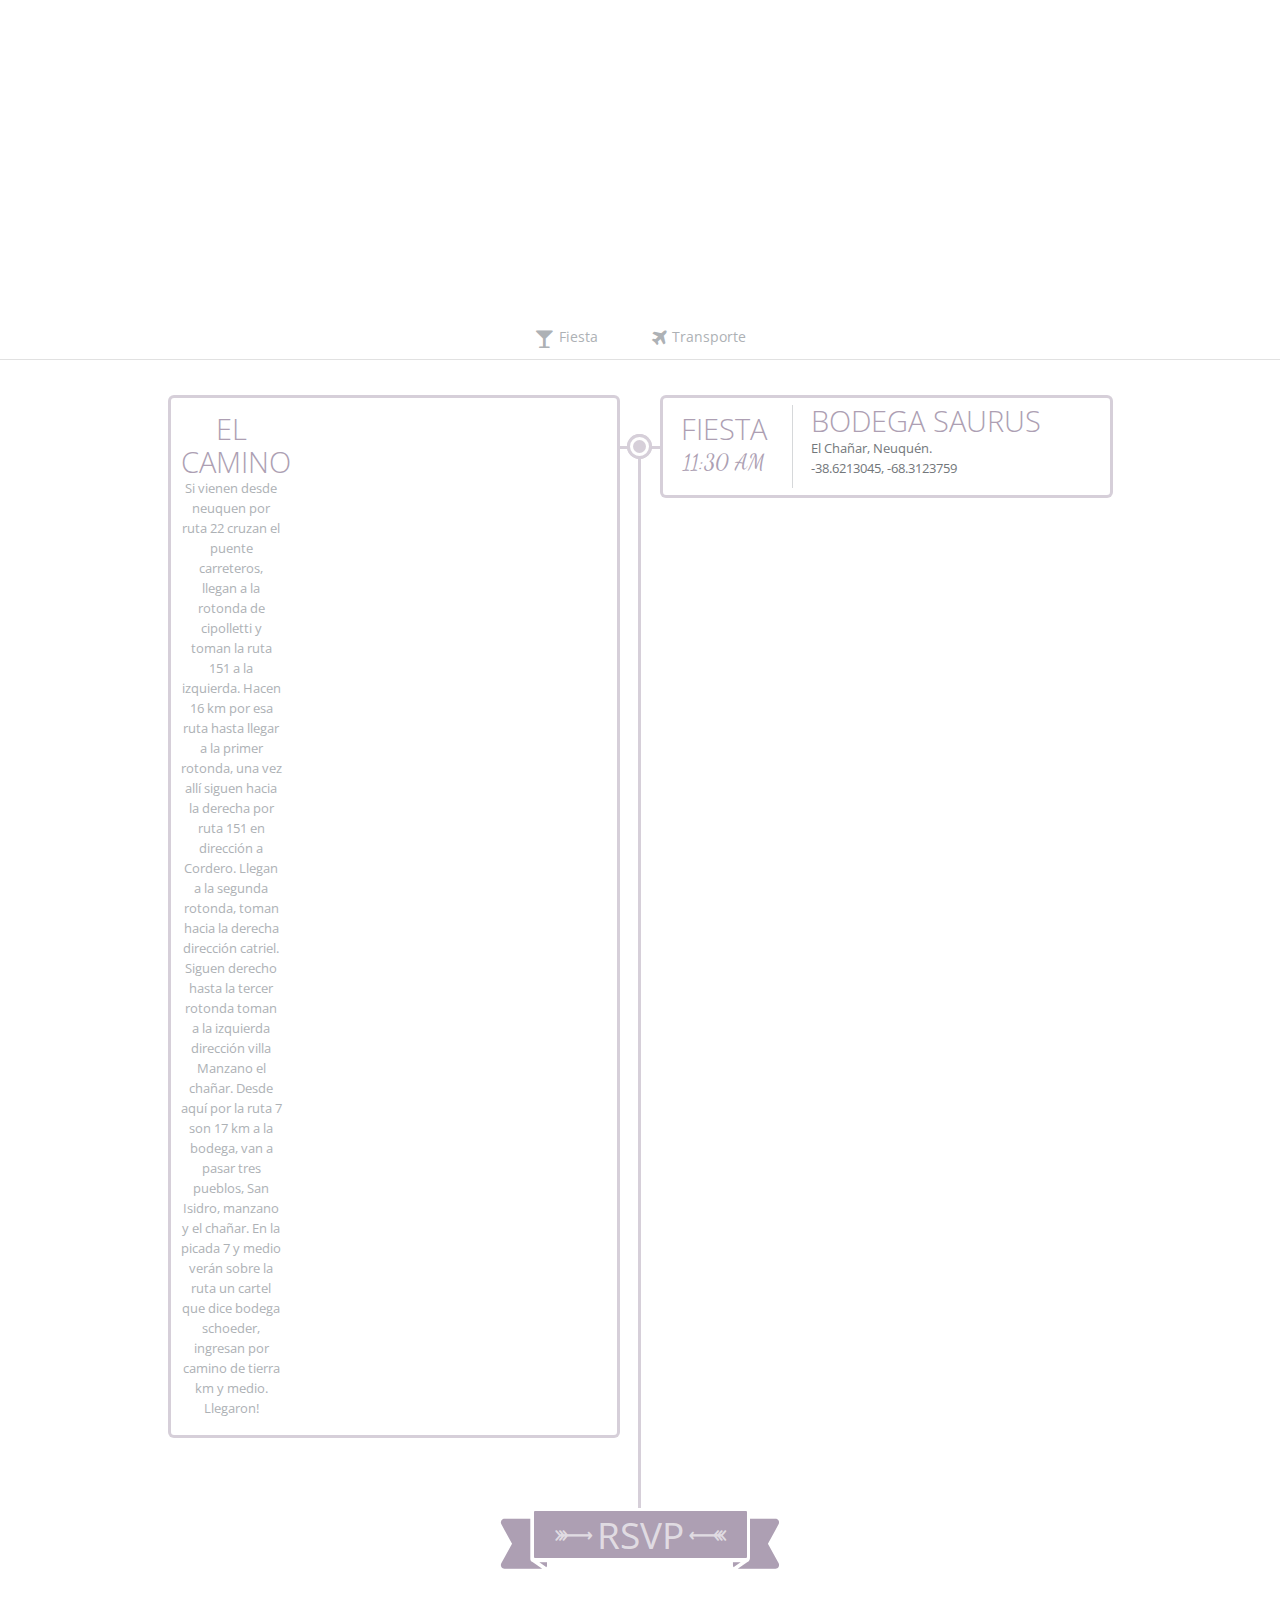
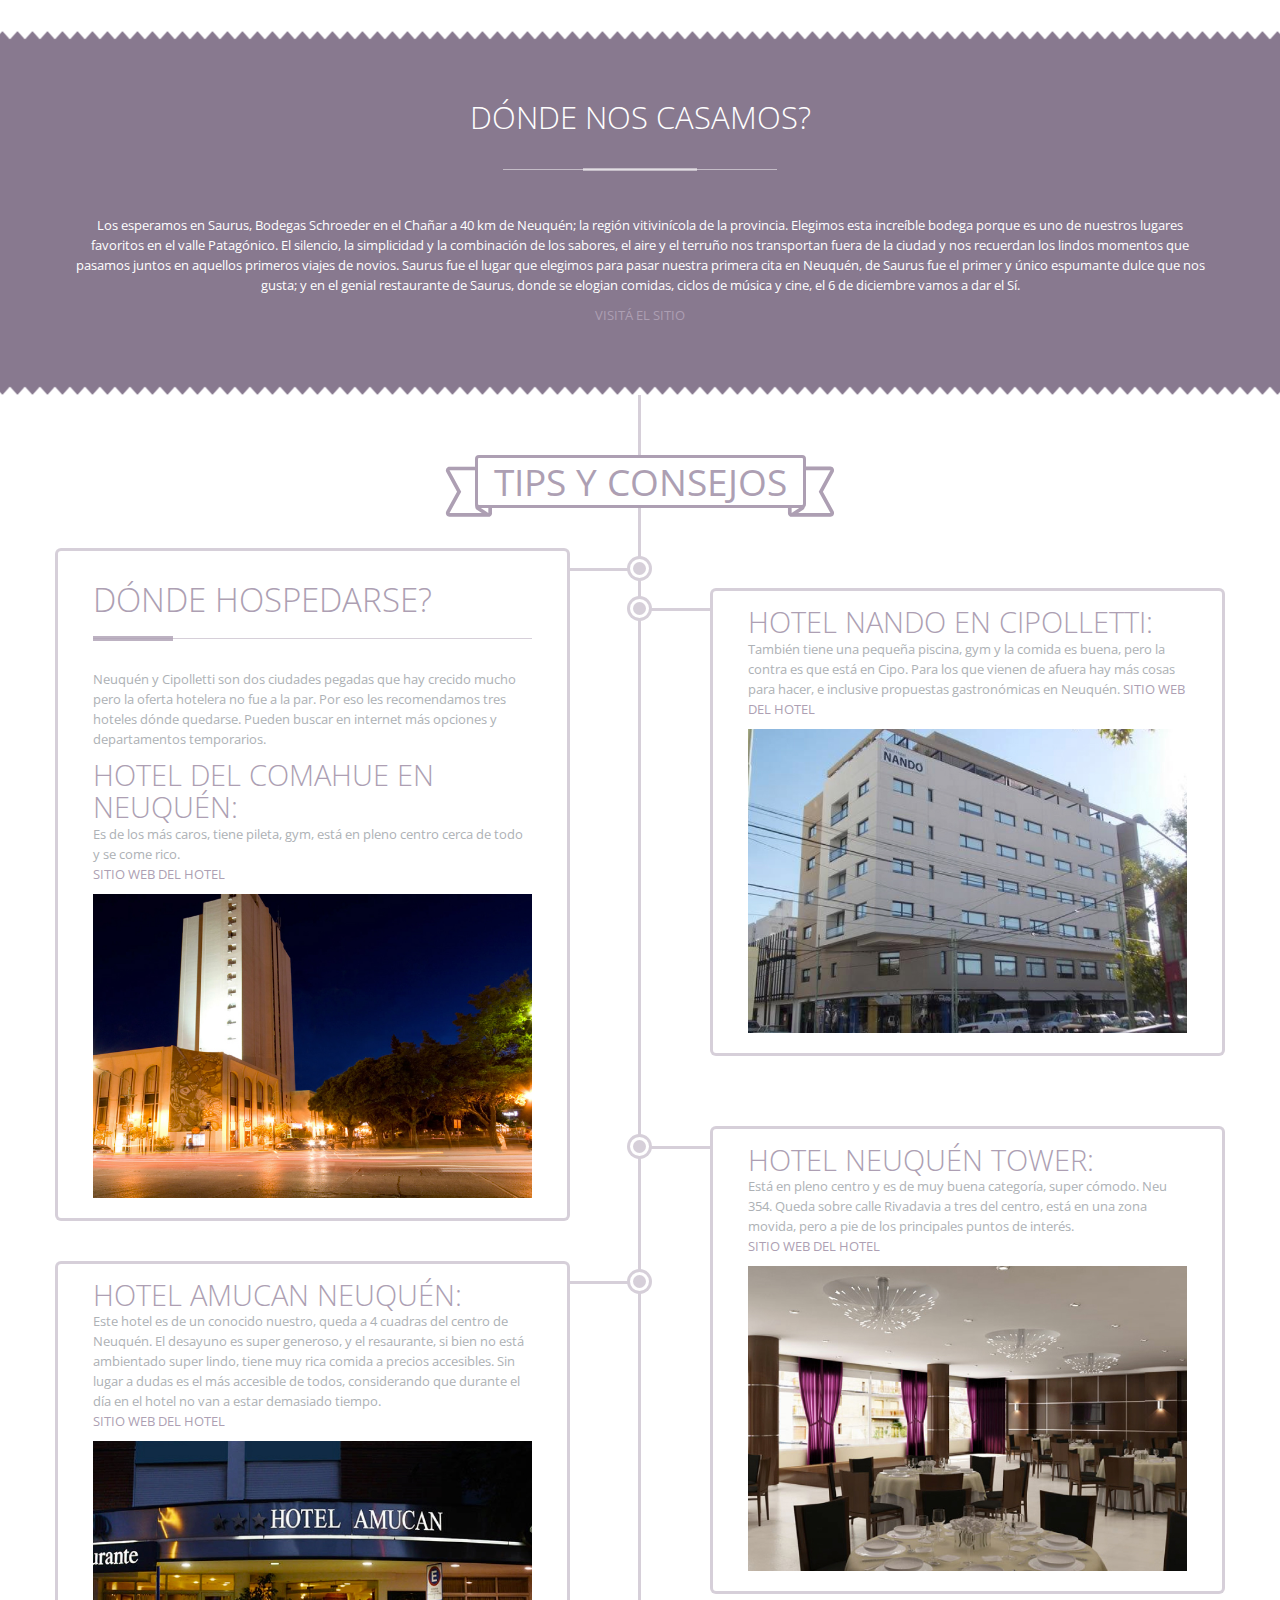
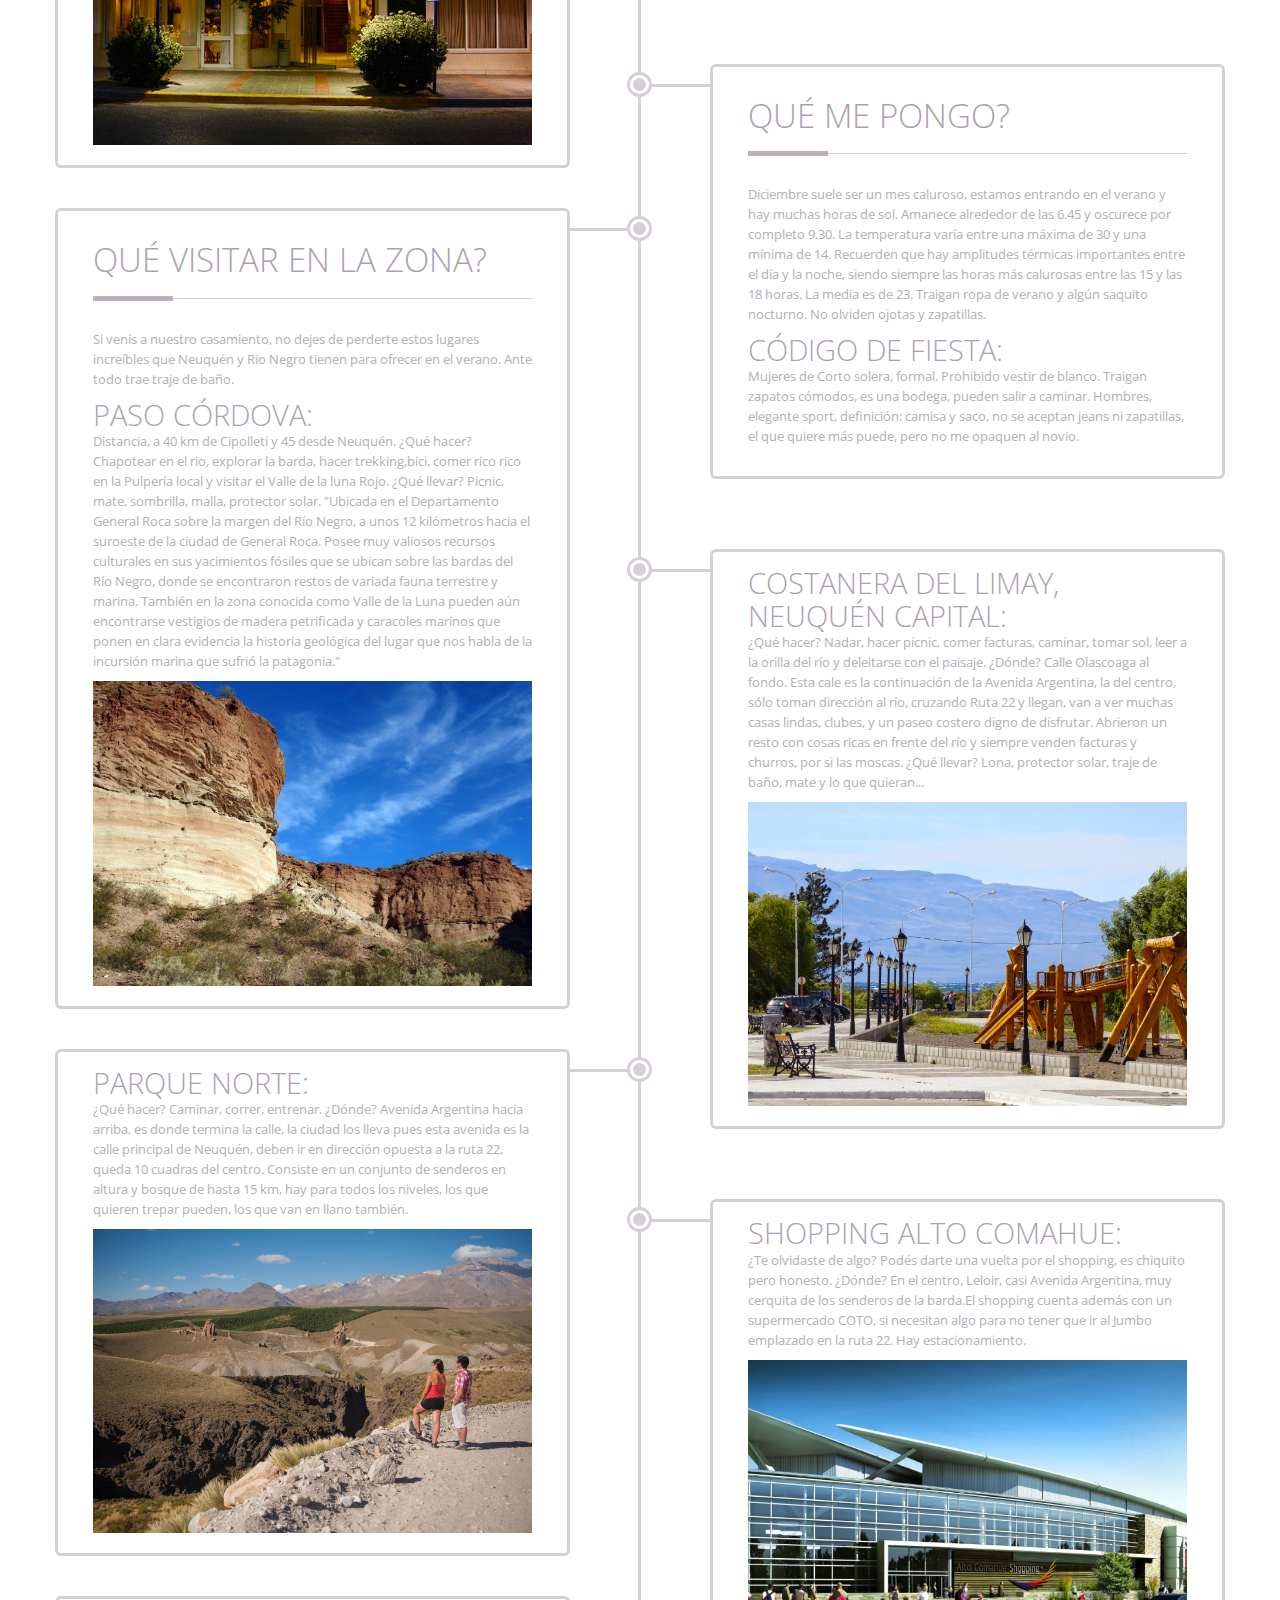
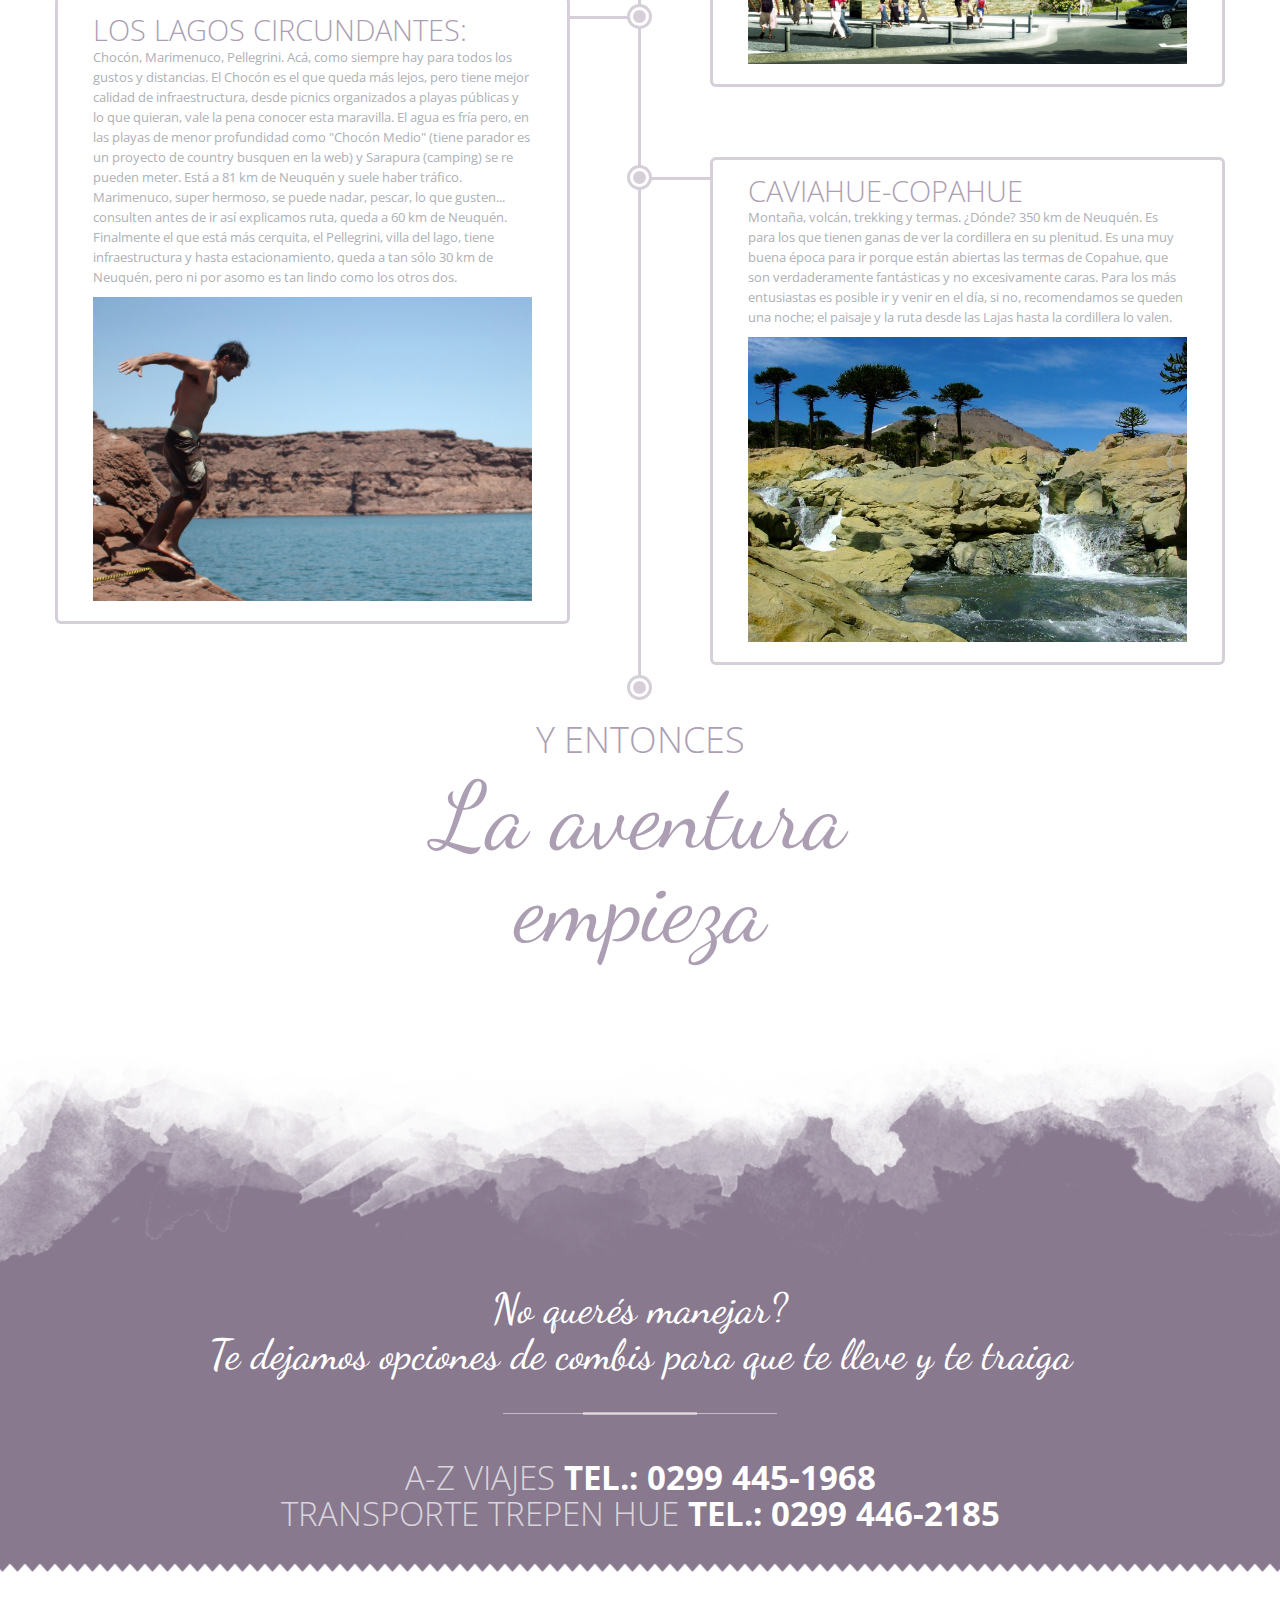
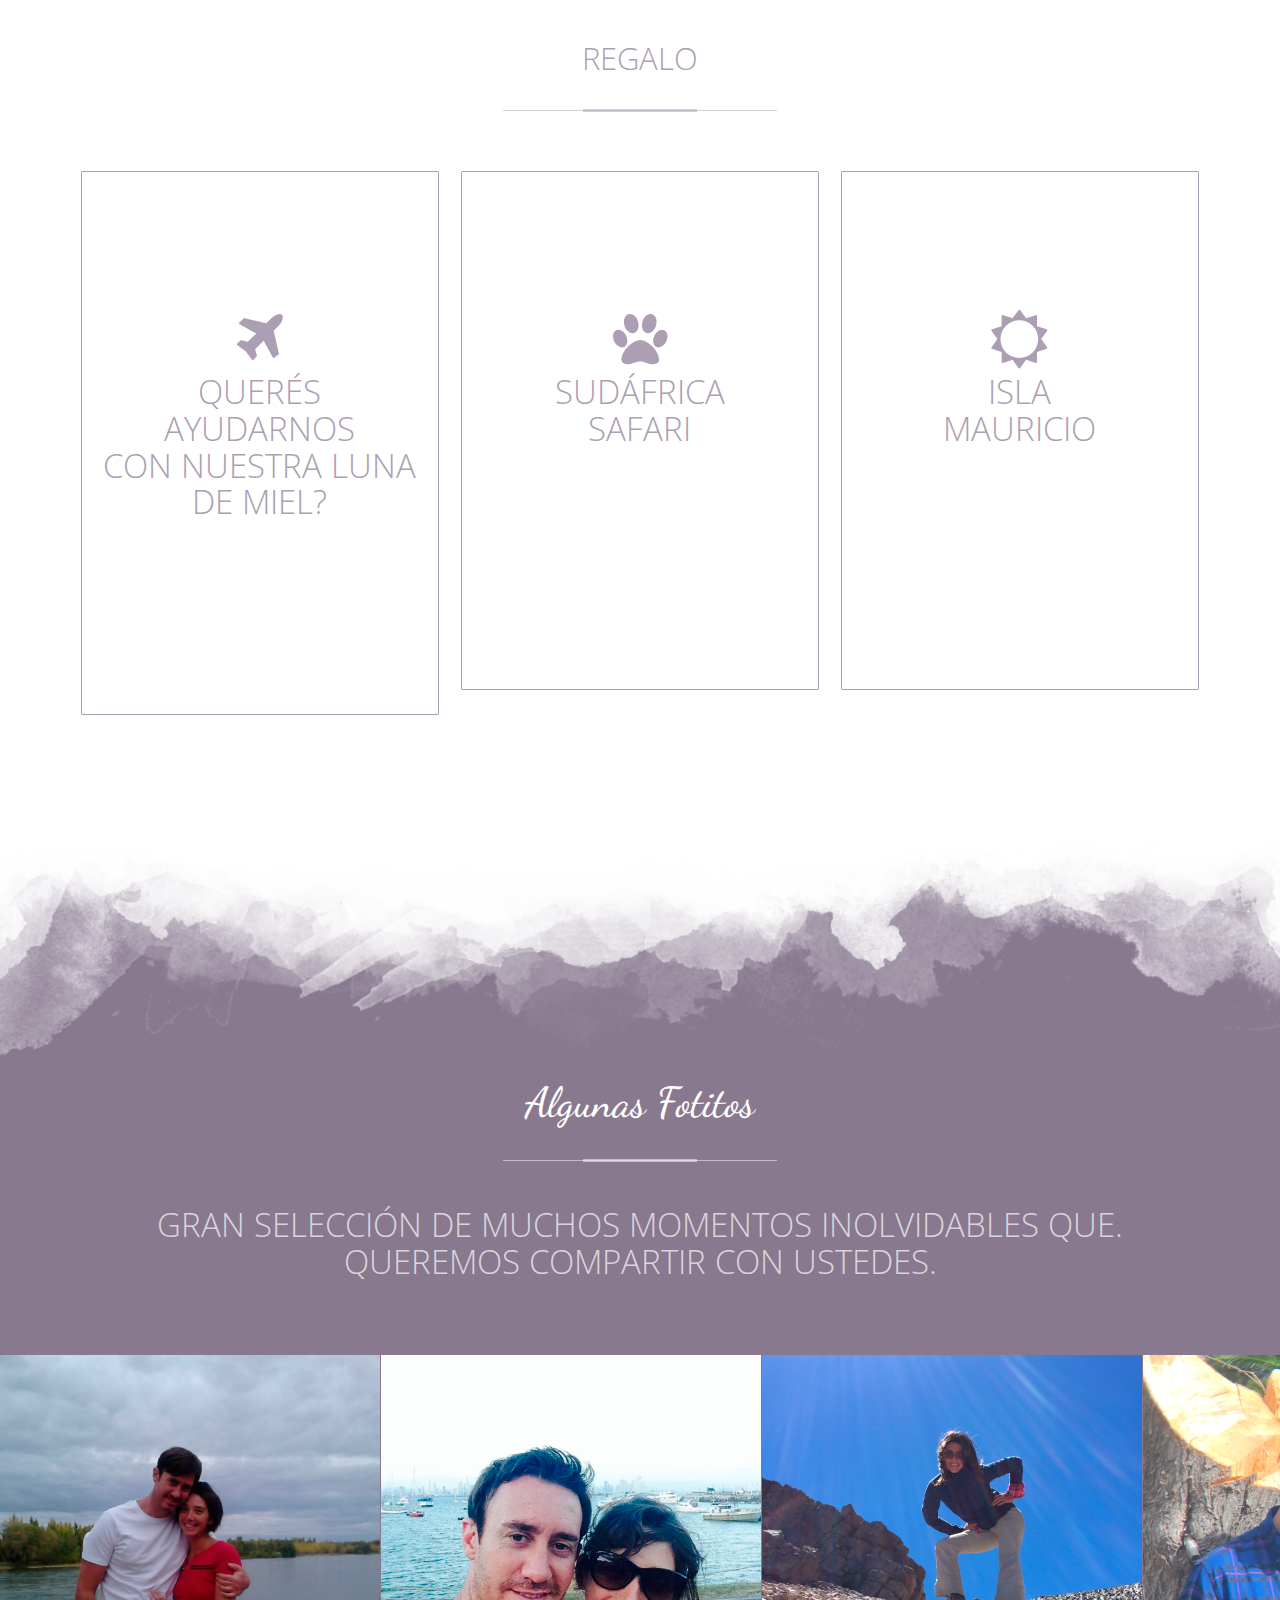
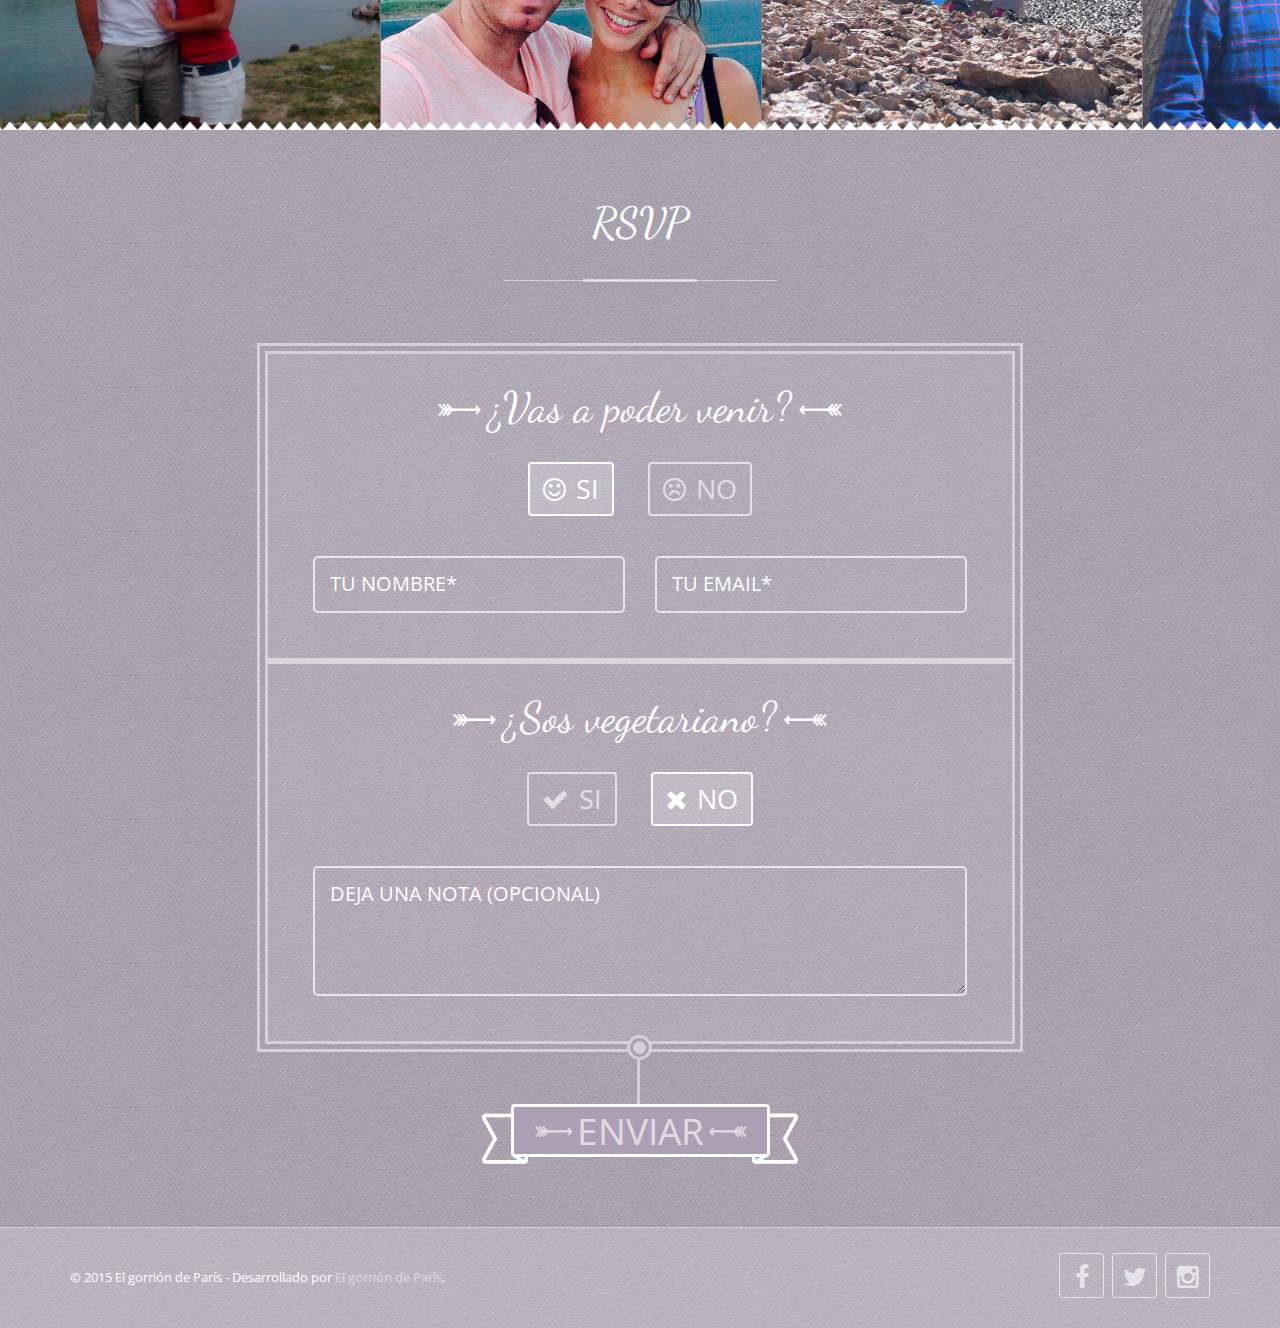
==== commit 5b61306a: "aaa" ====
--- a/index.html
+++ b/index.html
@@ -285,6 +285,8 @@
 										<h4>EL CAMINO</h4>
 										<p>Si vienen desde neuquen por ruta 22 cruzan el puente carreteros, llegan a la rotonda de cipolletti y toman la ruta 151 a la izquierda. Hacen 16 km por esa ruta hasta llegar a la primer rotonda, una vez allí siguen hacia la derecha por ruta 151 en dirección a Cordero. Llegan a la segunda rotonda, toman hacia la derecha dirección catriel. Siguen derecho hasta la tercer rotonda toman a la izquierda dirección villa Manzano el chañar. Desde aquí por la ruta 7 son 17 km a la bodega, van a pasar tres pueblos, San Isidro, manzano y el chañar. En la picada 7 y medio verán sobre la ruta un cartel que dice bodega schoeder, ingresan por camino de tierra km y medio. Llegaron!</p>
 									</div>
+								</div>
+							</div>
 
 							<div class="event_right" data-animation-direction="from-left" data-animation-delay="100">
 								<div class="event_panel">
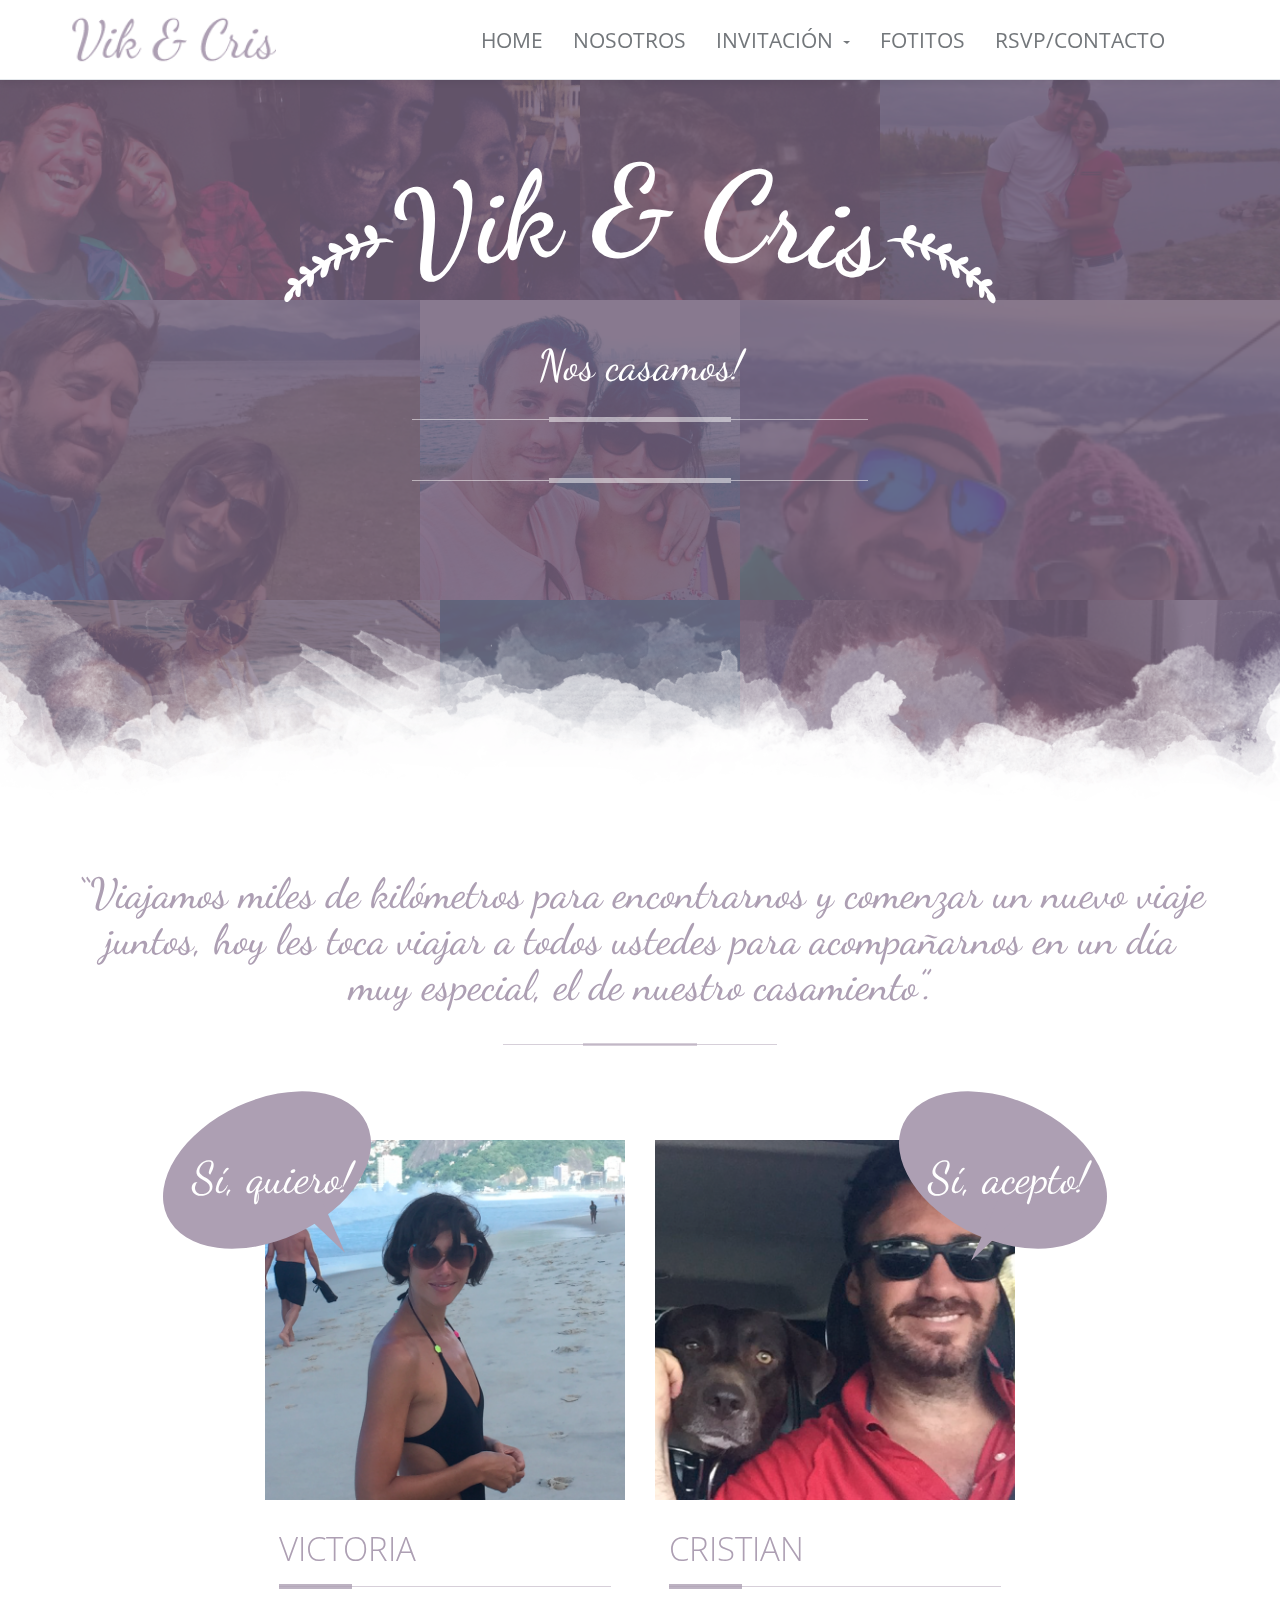
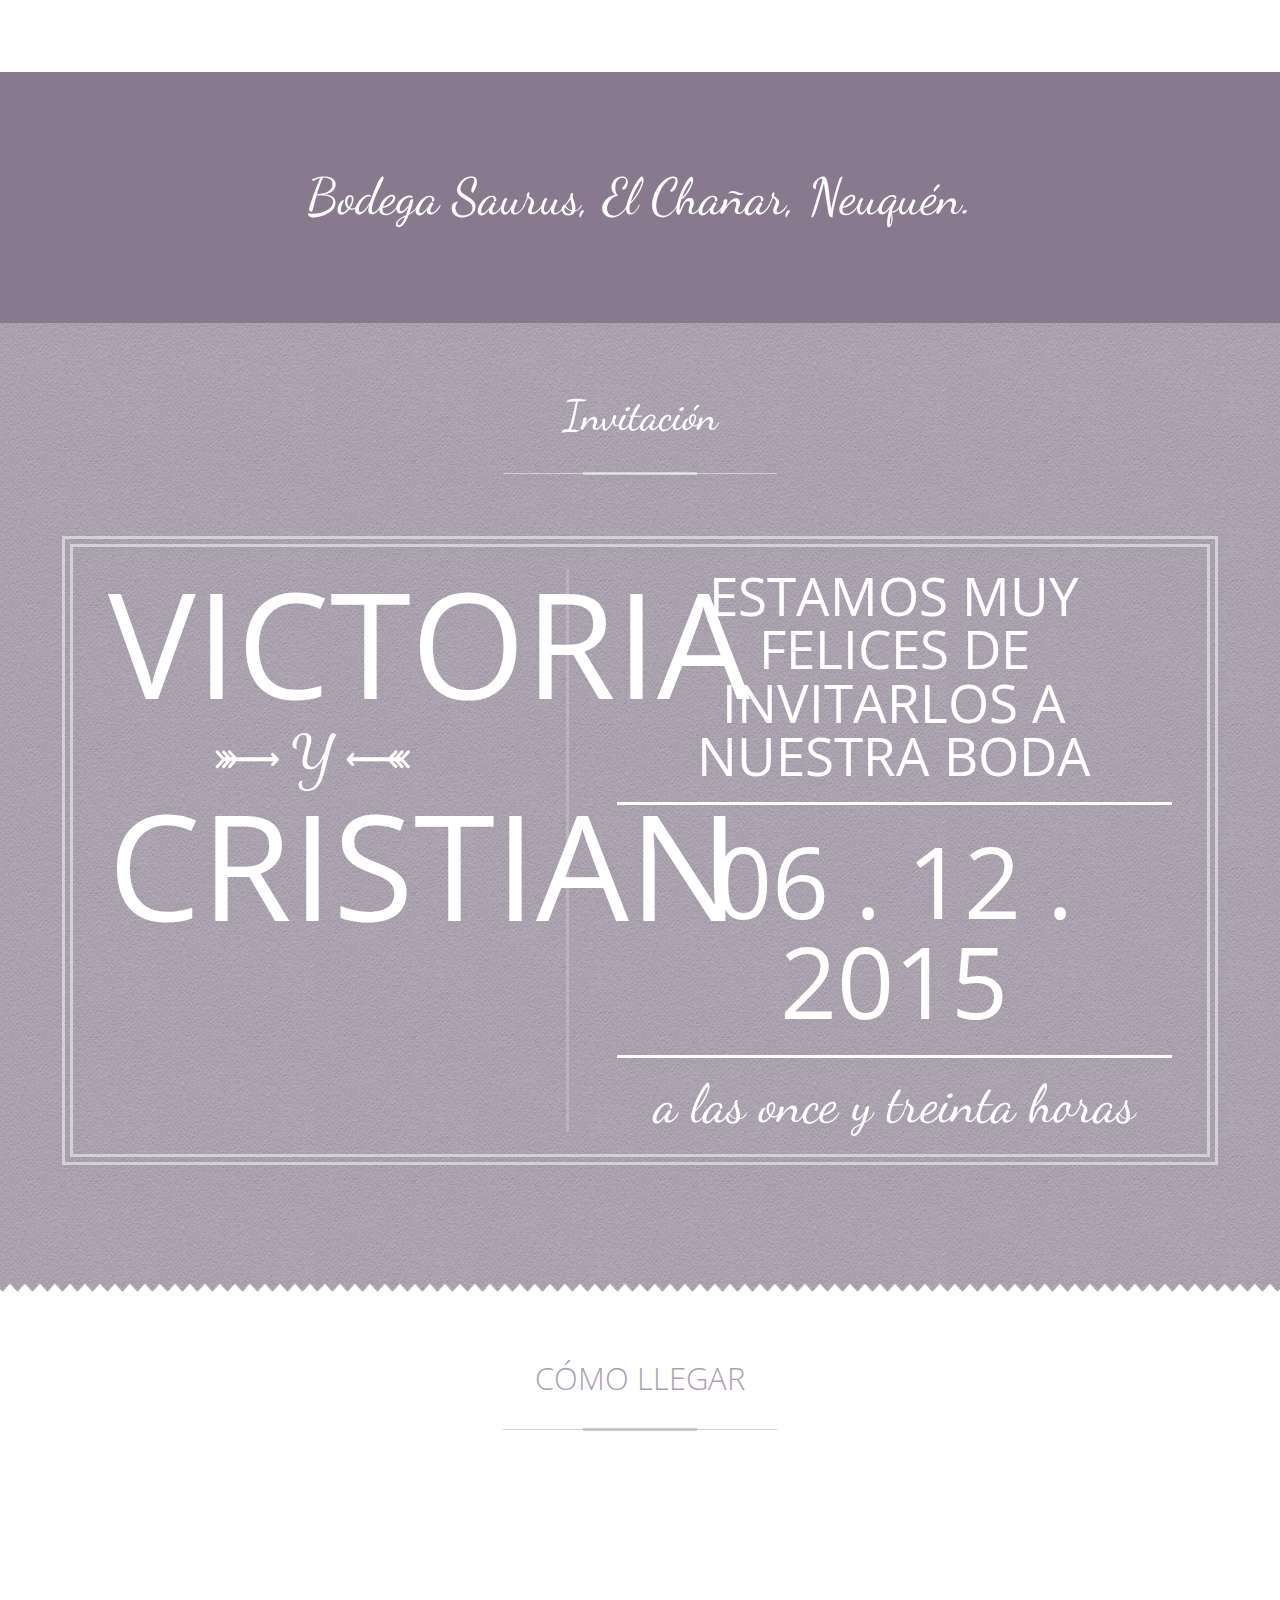
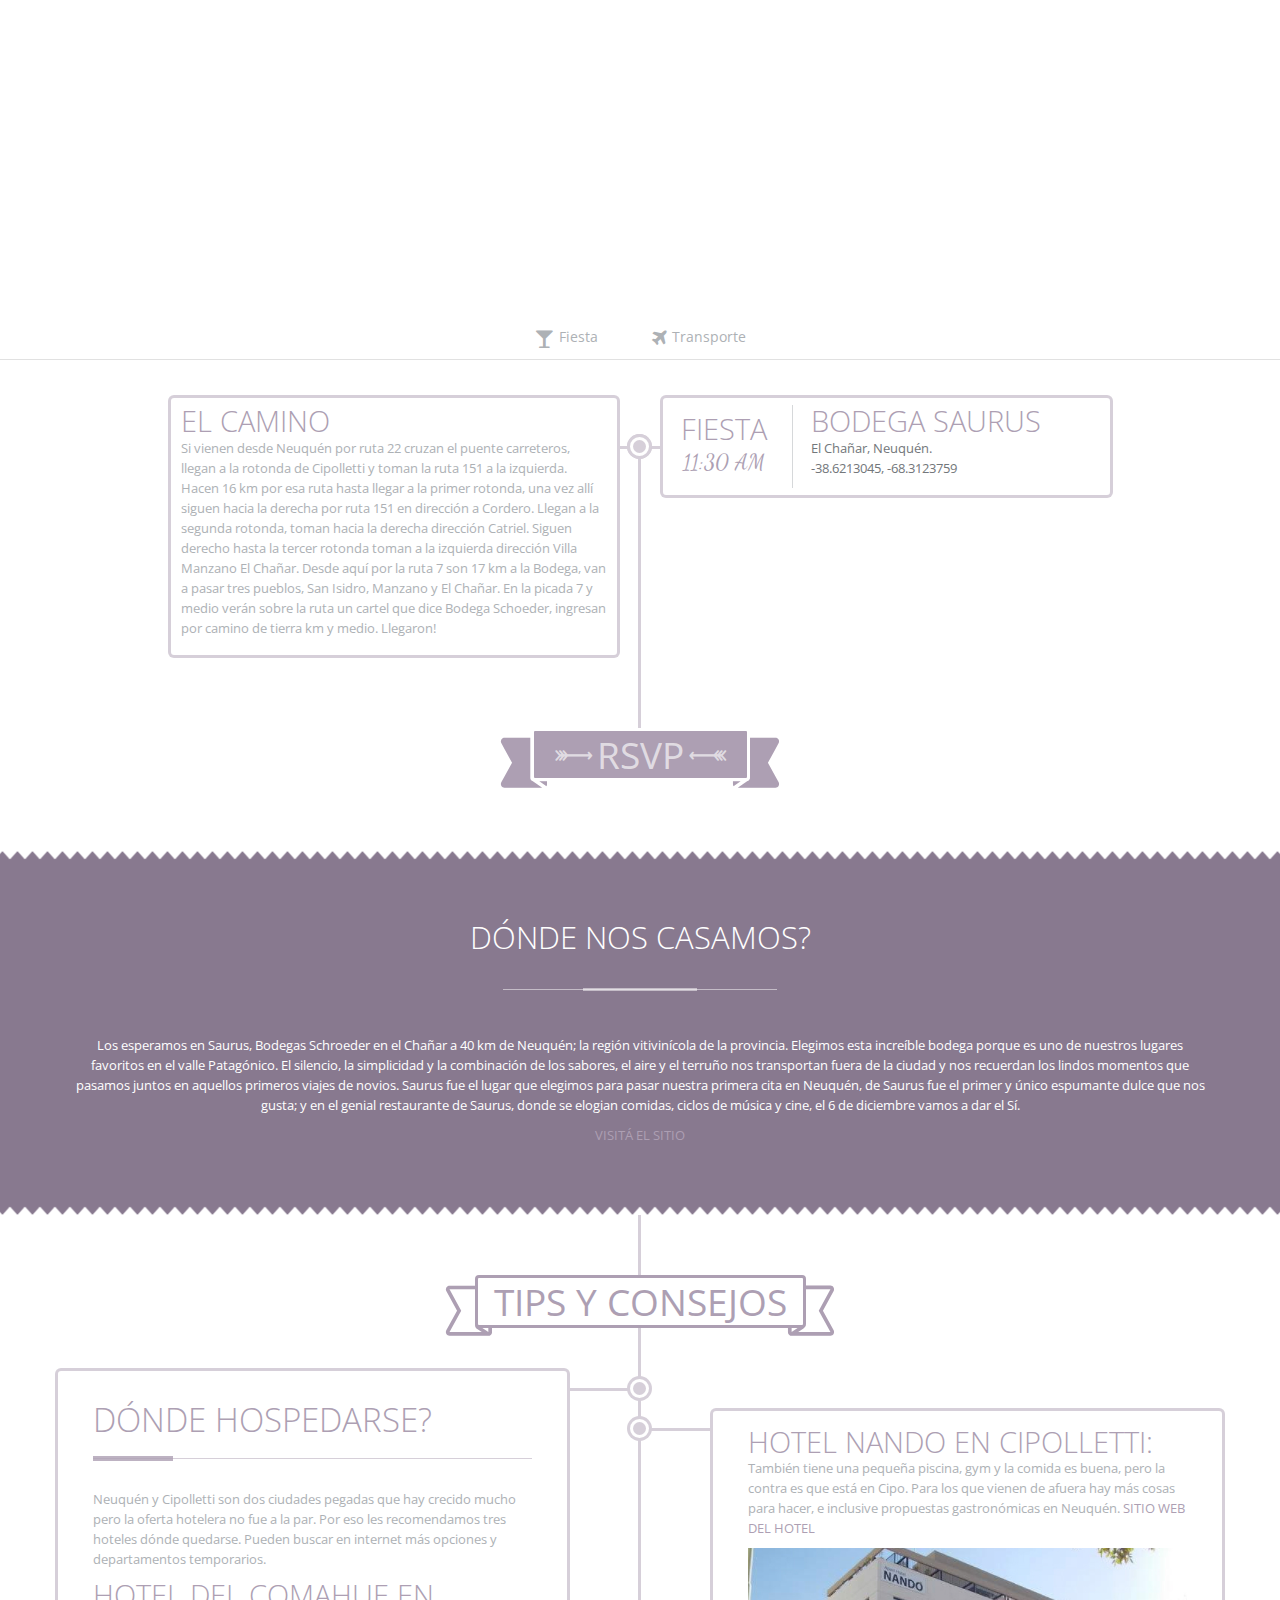
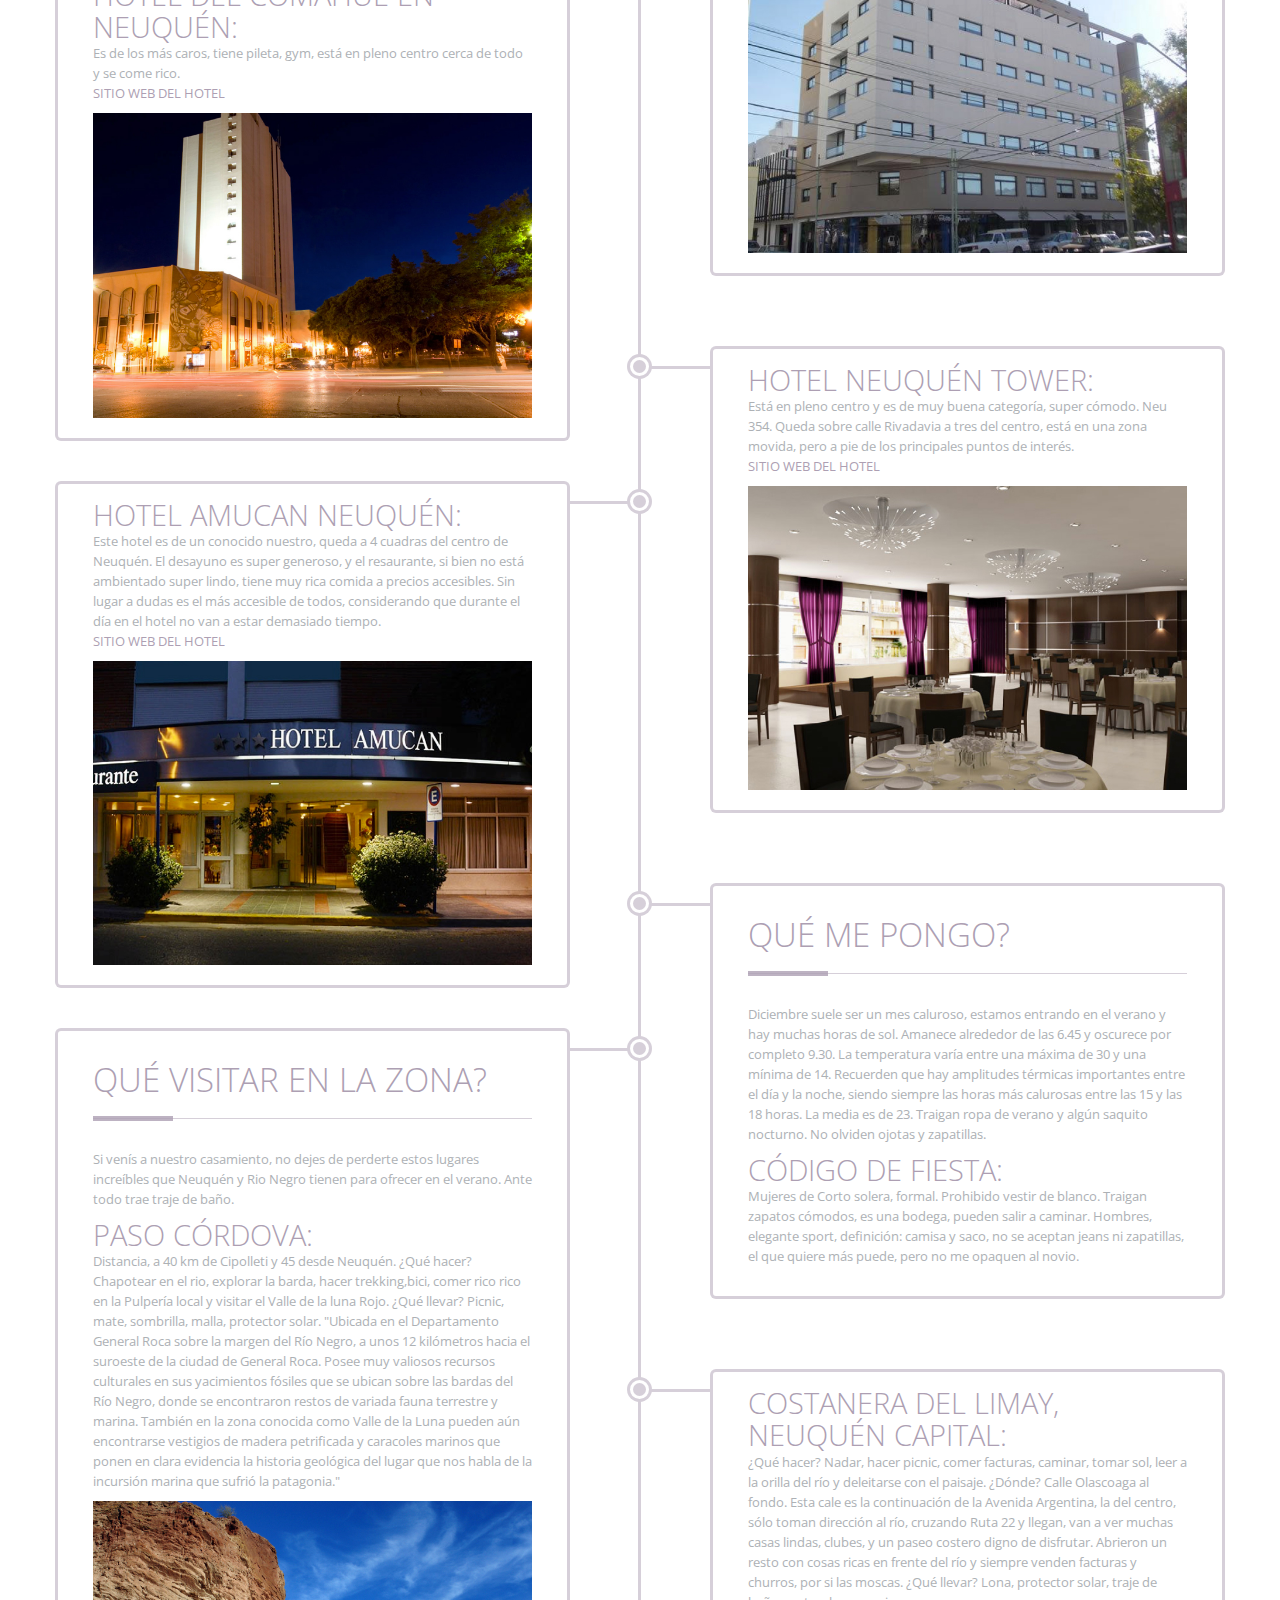
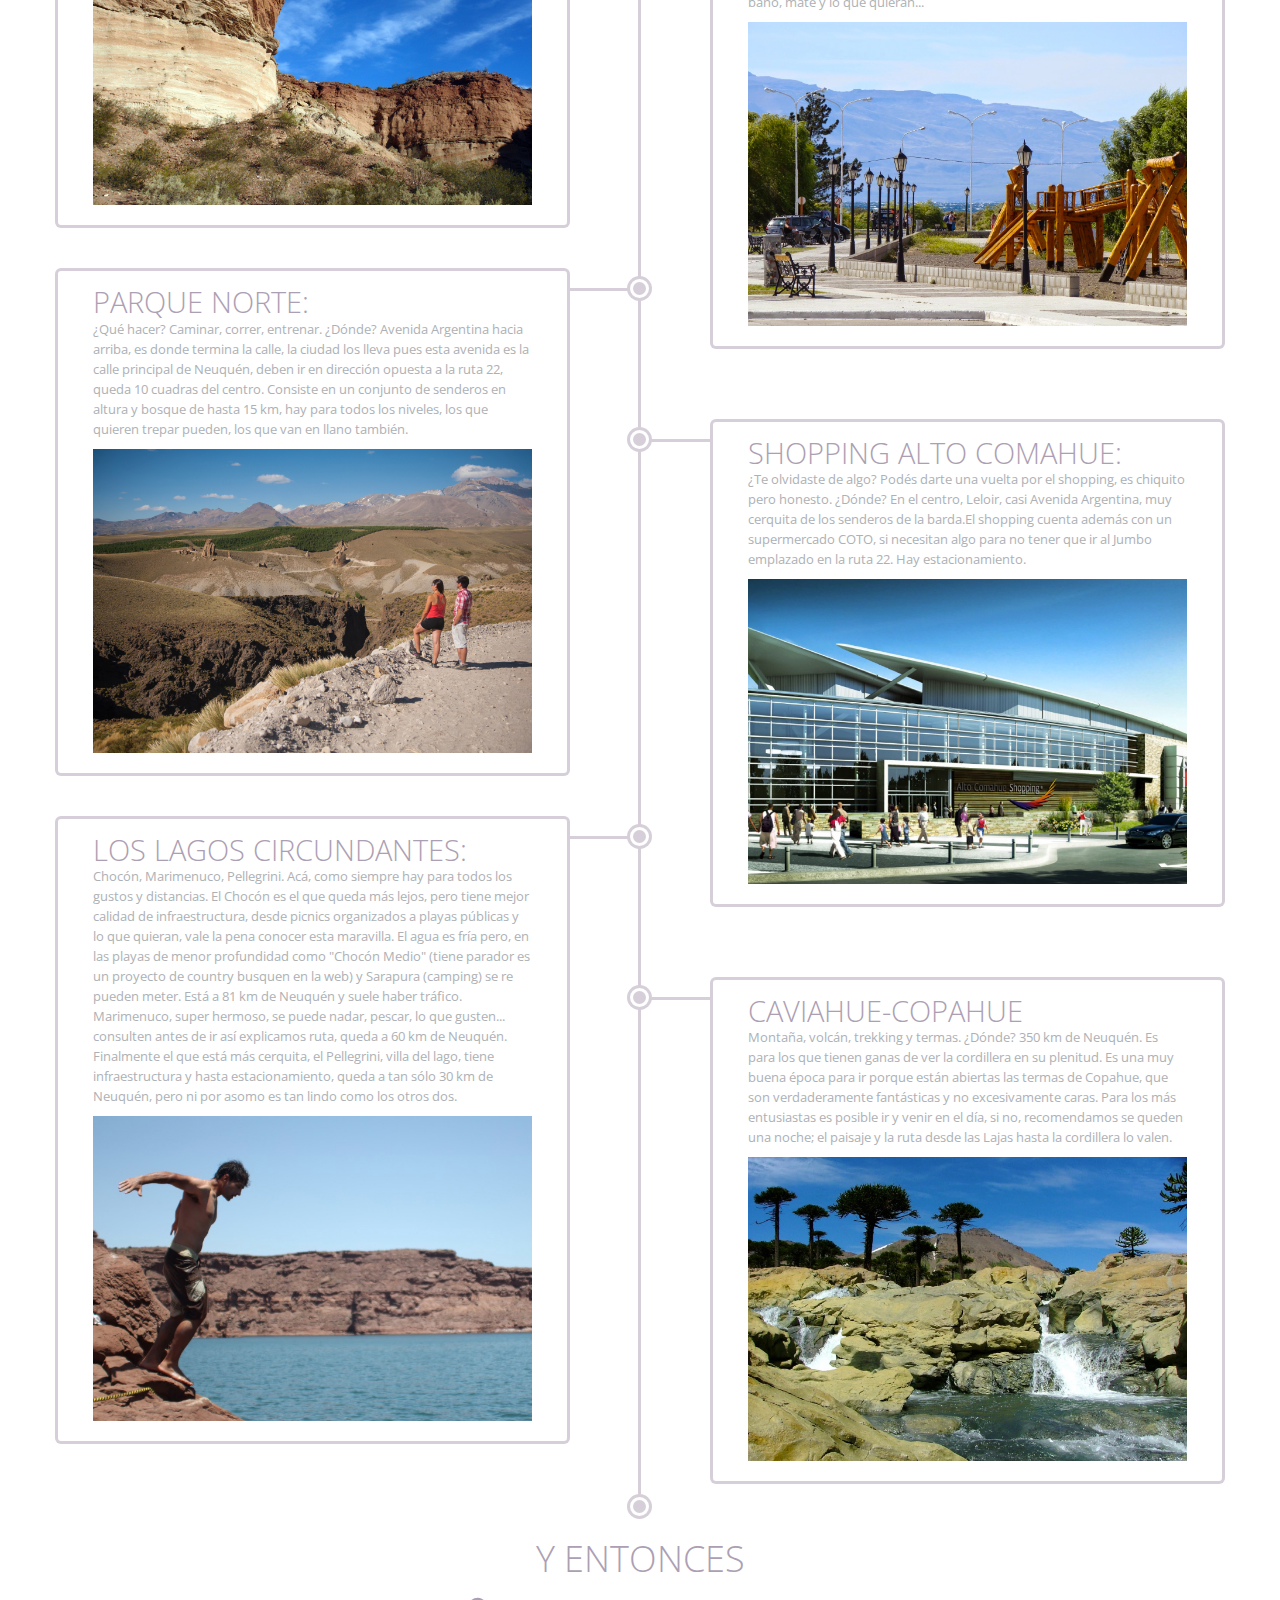
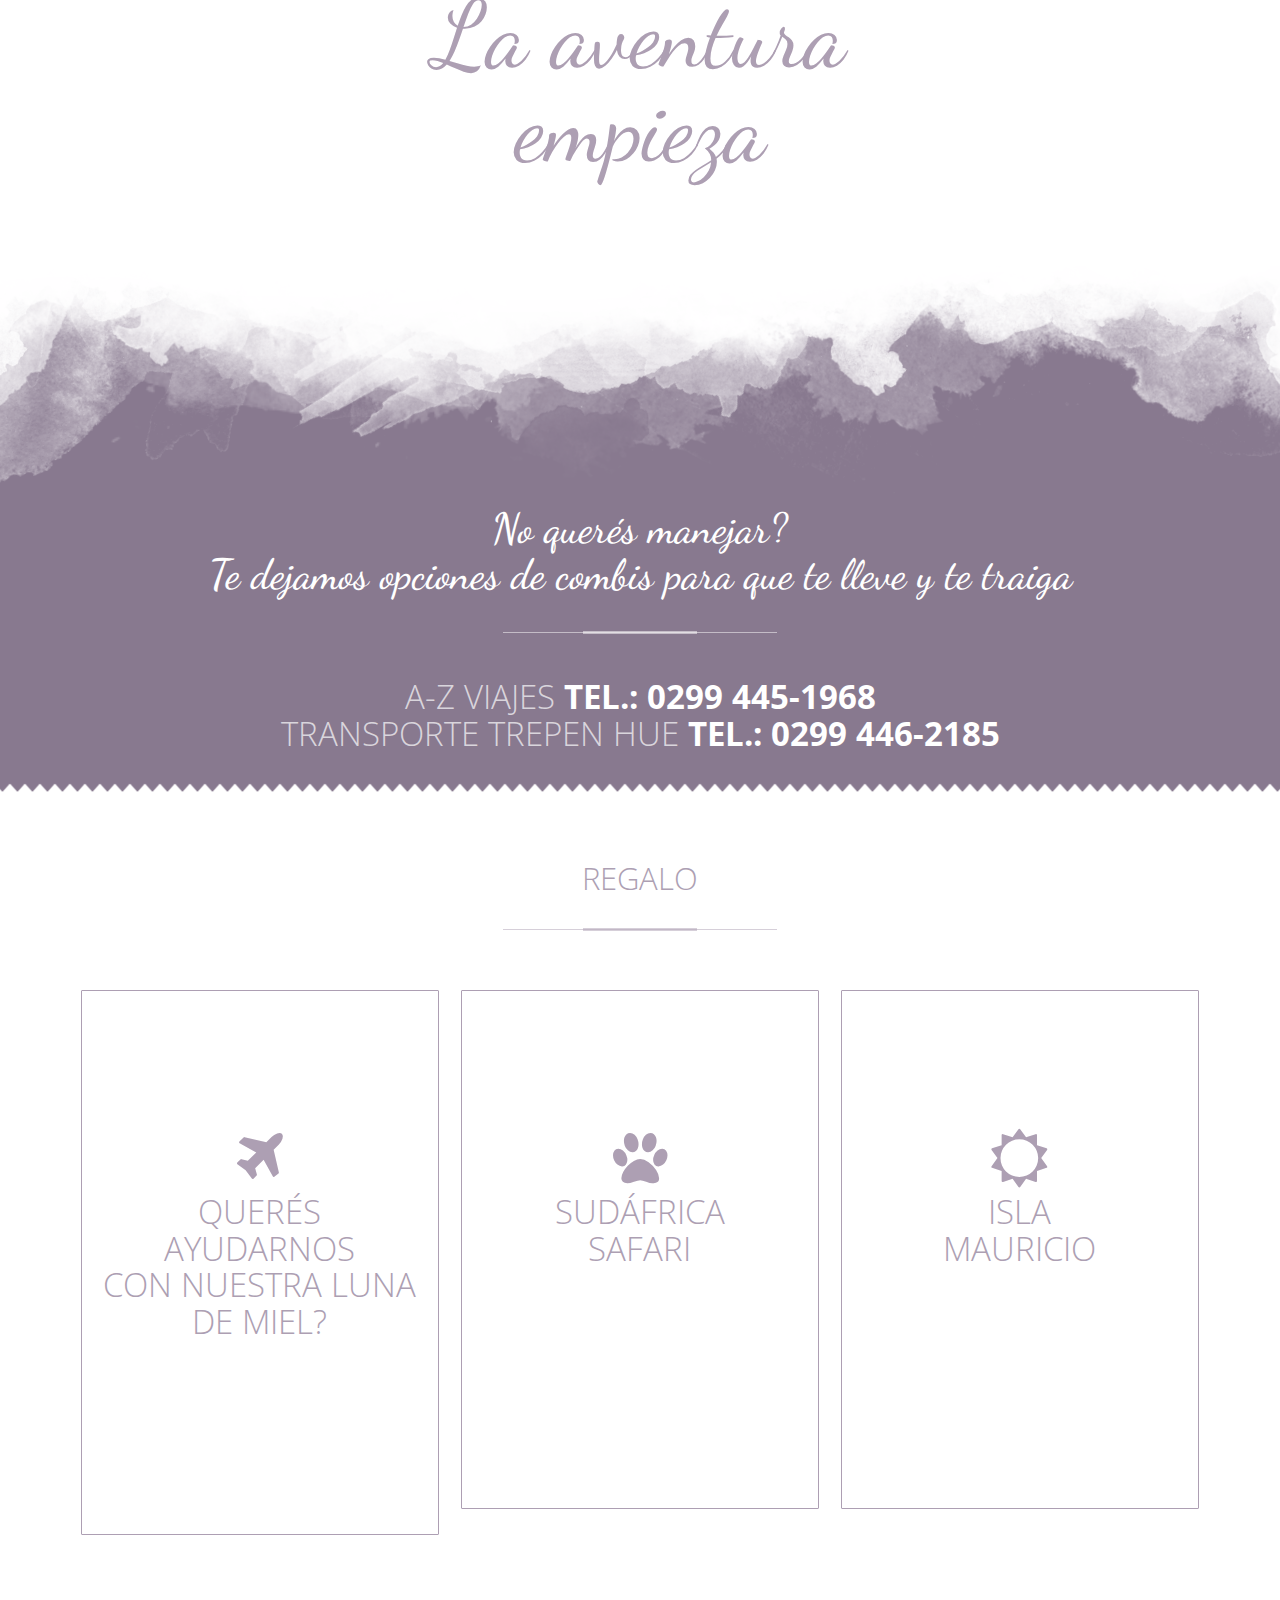
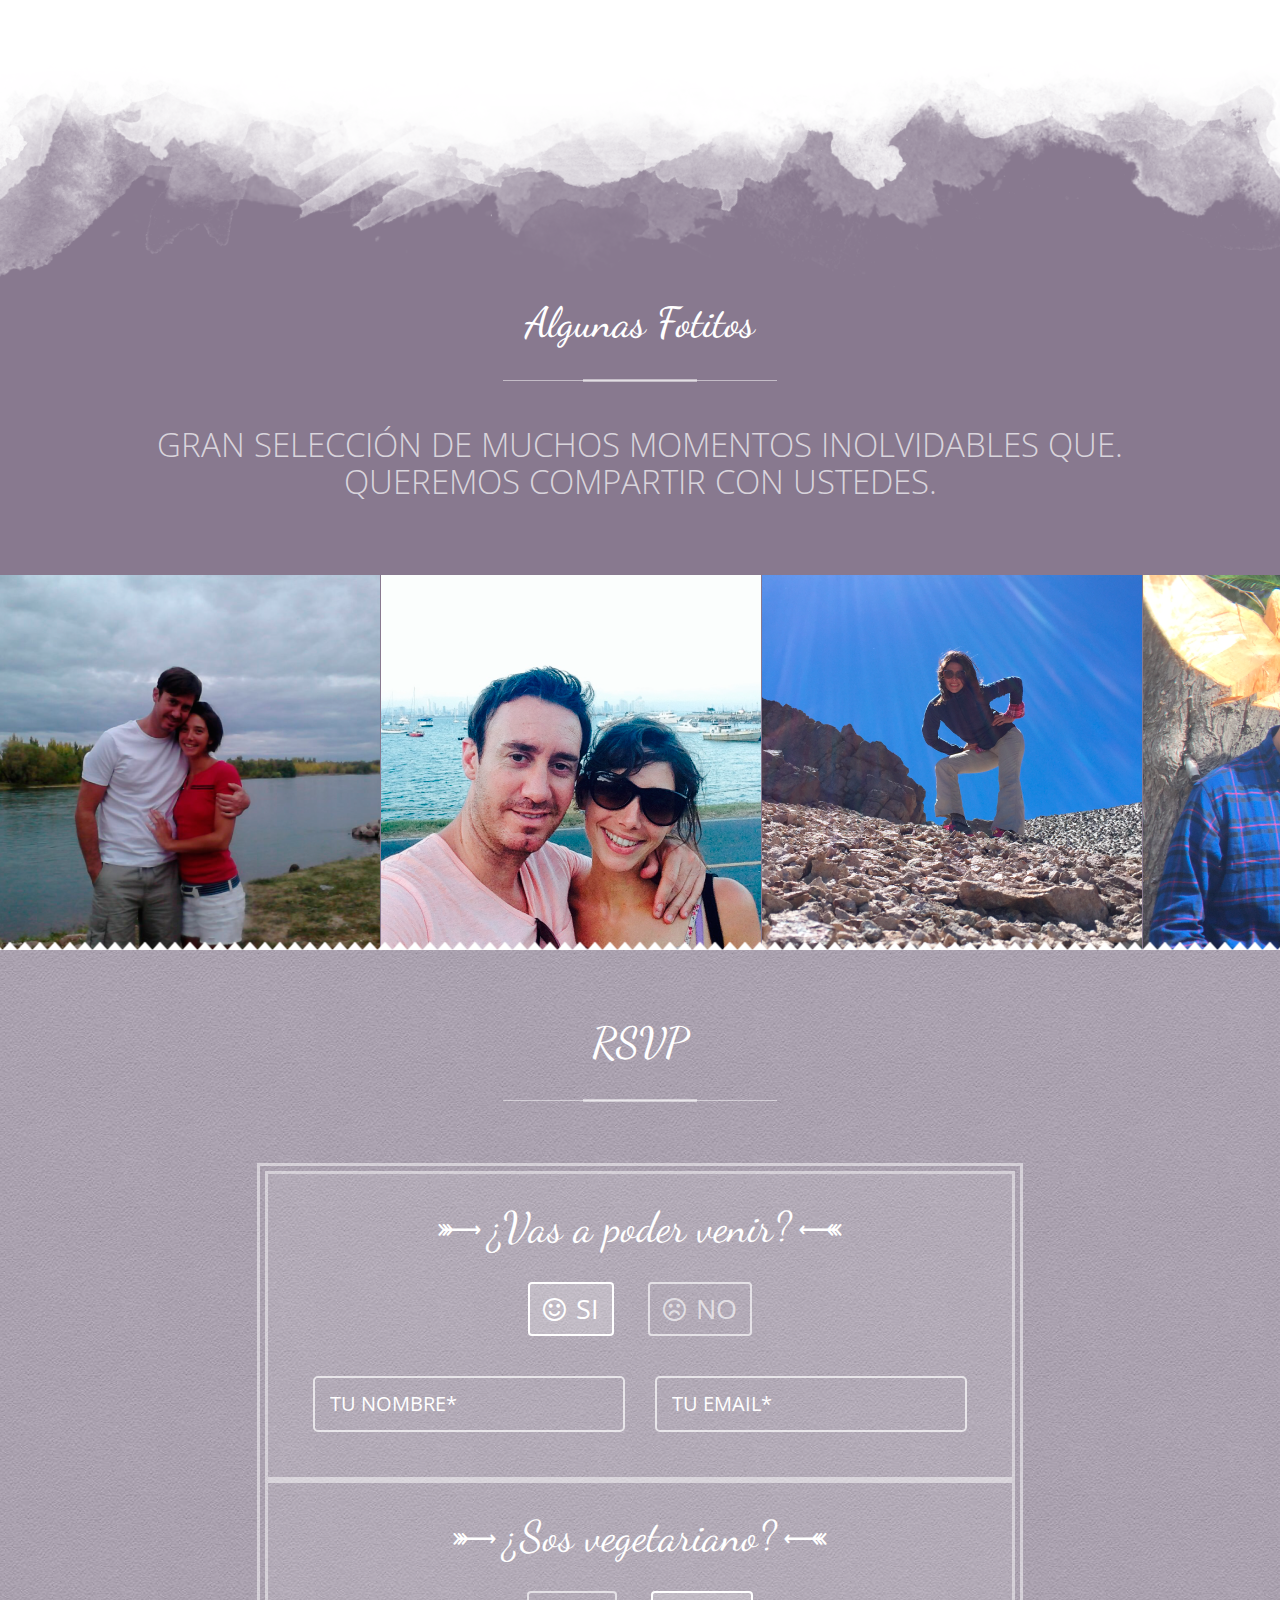
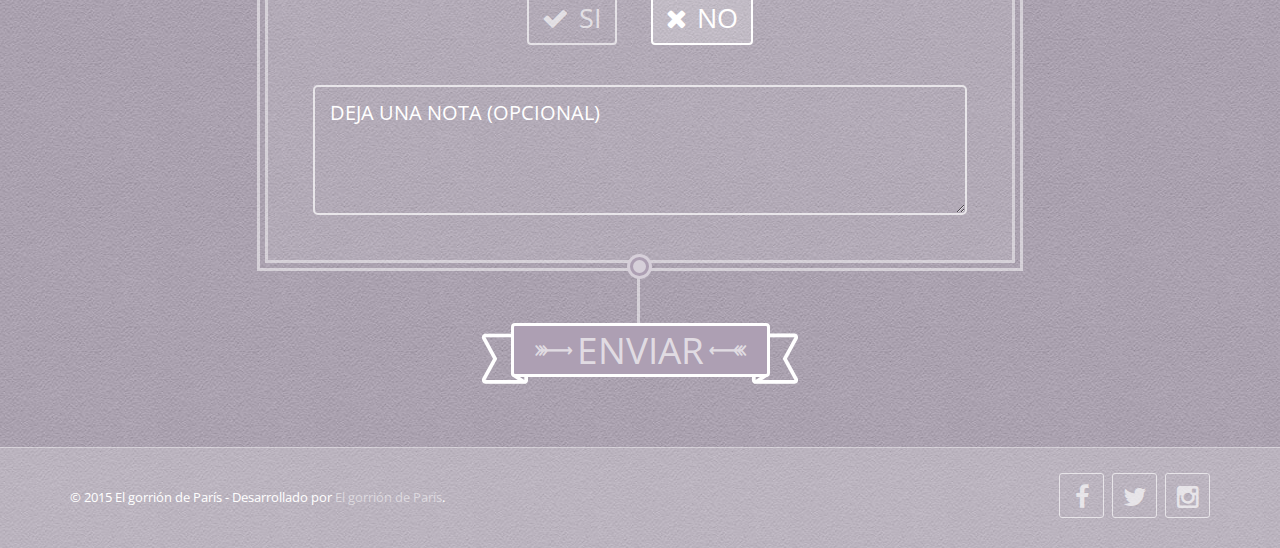
==== commit 460f24e2: "final" ====
--- a/index.html
+++ b/index.html
@@ -281,10 +281,8 @@
 							
 							<div class="event_left" data-animation-direction="from-right" data-animation-delay="90">
 								<div class="event_panel">
-									<div class="info-left">
-										<h4>EL CAMINO</h4>
-										<p>Si vienen desde neuquen por ruta 22 cruzan el puente carreteros, llegan a la rotonda de cipolletti y toman la ruta 151 a la izquierda. Hacen 16 km por esa ruta hasta llegar a la primer rotonda, una vez allí siguen hacia la derecha por ruta 151 en dirección a Cordero. Llegan a la segunda rotonda, toman hacia la derecha dirección catriel. Siguen derecho hasta la tercer rotonda toman a la izquierda dirección villa Manzano el chañar. Desde aquí por la ruta 7 son 17 km a la bodega, van a pasar tres pueblos, San Isidro, manzano y el chañar. En la picada 7 y medio verán sobre la ruta un cartel que dice bodega schoeder, ingresan por camino de tierra km y medio. Llegaron!</p>
-									</div>
+									<h4>EL CAMINO</h4>
+									<p>Si vienen desde Neuquén por ruta 22 cruzan el puente carreteros, llegan a la rotonda de Cipolletti y toman la ruta 151 a la izquierda. Hacen 16 km por esa ruta hasta llegar a la primer rotonda, una vez allí siguen hacia la derecha por ruta 151 en dirección a Cordero. Llegan a la segunda rotonda, toman hacia la derecha dirección Catriel. Siguen derecho hasta la tercer rotonda toman a la izquierda dirección Villa Manzano El Chañar. Desde aquí por la ruta 7 son 17 km a la Bodega, van a pasar tres pueblos, San Isidro, Manzano y El Chañar. En la picada 7 y medio verán sobre la ruta un cartel que dice Bodega Schoeder, ingresan por camino de tierra km y medio. Llegaron!</p>
 								</div>
 							</div>
 
@@ -531,10 +529,10 @@
 								<i class="fa fa-plane"></i><br>
 								<h3>Querés ayudarnos<br>con nuestra luna de miel?</h3>
 								<div class="info">
-									<a href="#" id="otheramount" class="btn btn-default2">Banco Santander Río</a>
-									<a href="#" id="otheramount" class="btn btn-default2">CUIT 20-26324583-1</a>
-									<a href="#" id="otheramount" class="btn btn-default2">C.A. 124-382972/9</a>
-									<a href="#" id="otheramount" class="btn btn-default2">CBU 0720124688000038297290</a>
+									<a href="#" class="btn btn-default2">Banco Santander Río</a>
+									<a href="#" class="btn btn-default2">CUIT 20-26324583-1</a>
+									<a href="#" class="btn btn-default2">C.A. 124-382972/9</a>
+									<a href="#" class="btn btn-default2">CBU 0720124688000038297290</a>
 								</div>
 							</li>
 							<li id="gift-list" data-animation-direction="from-bottom" data-animation-delay="450">
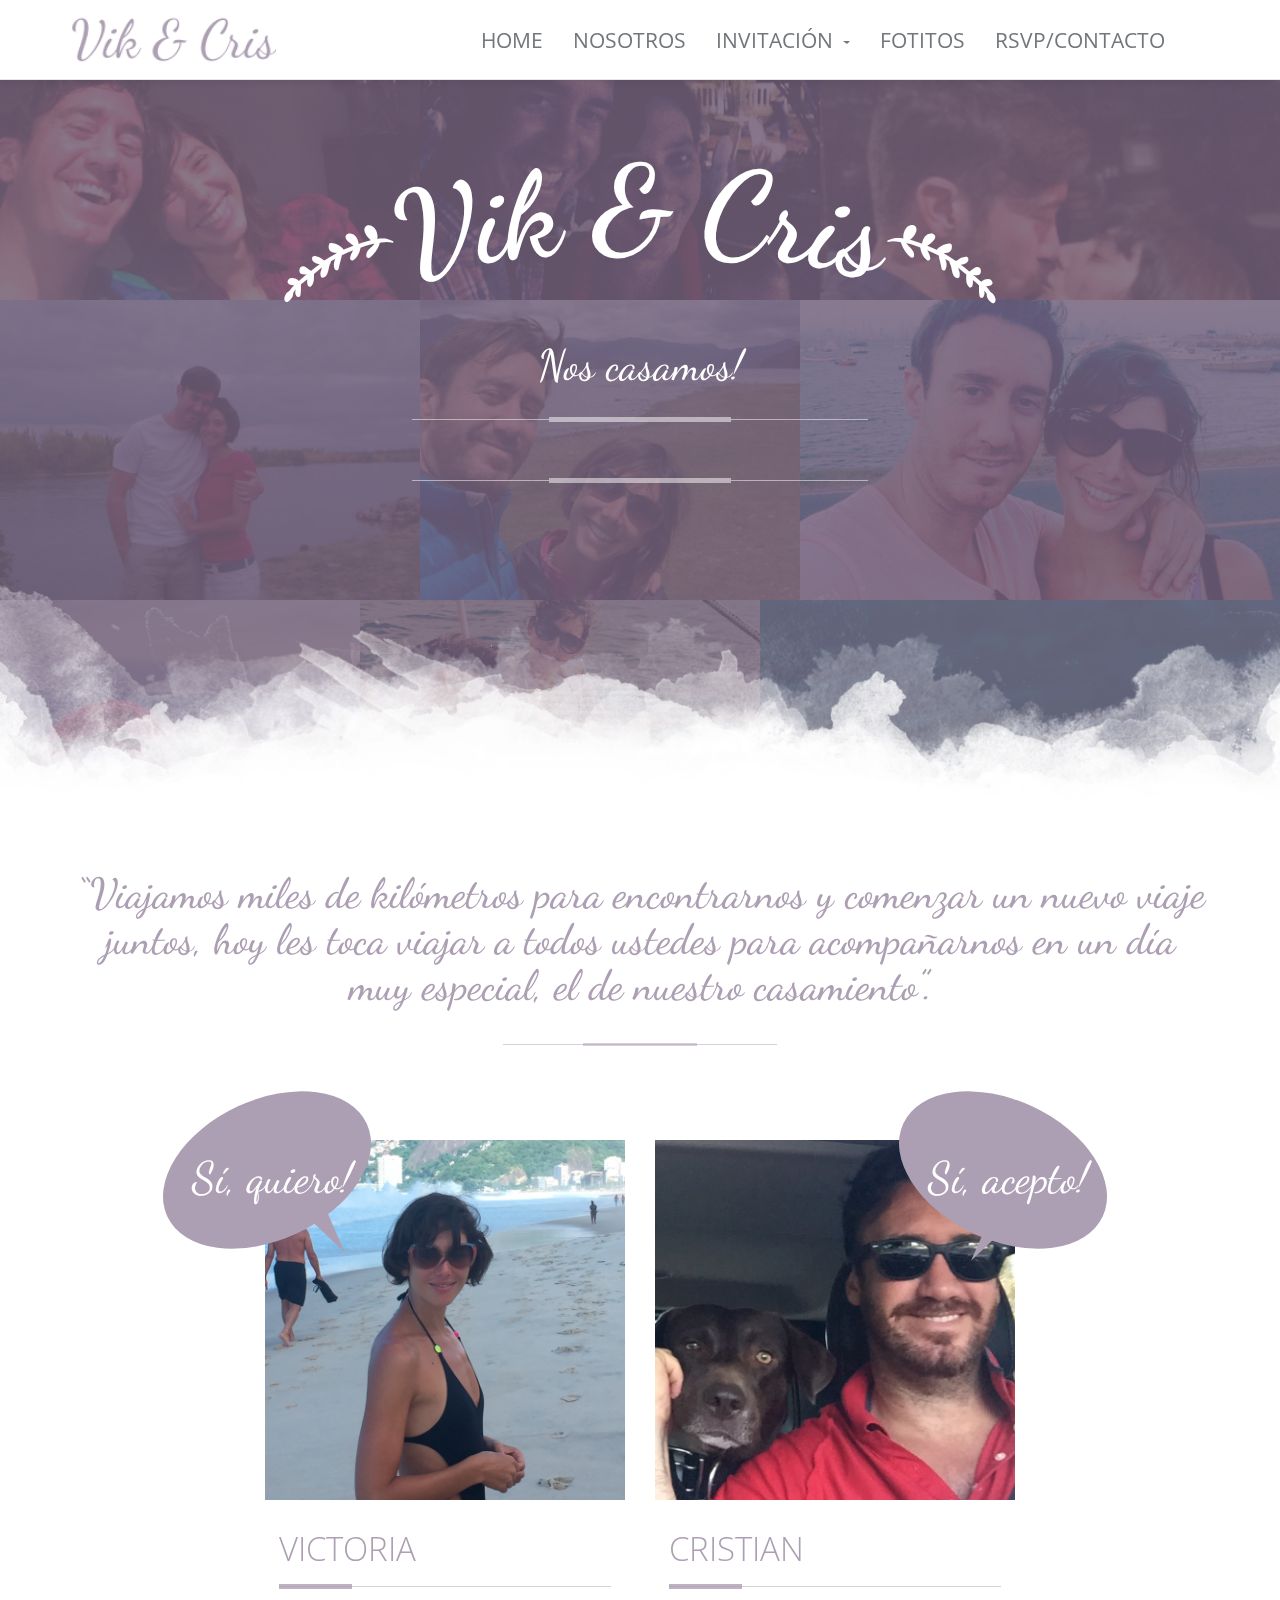
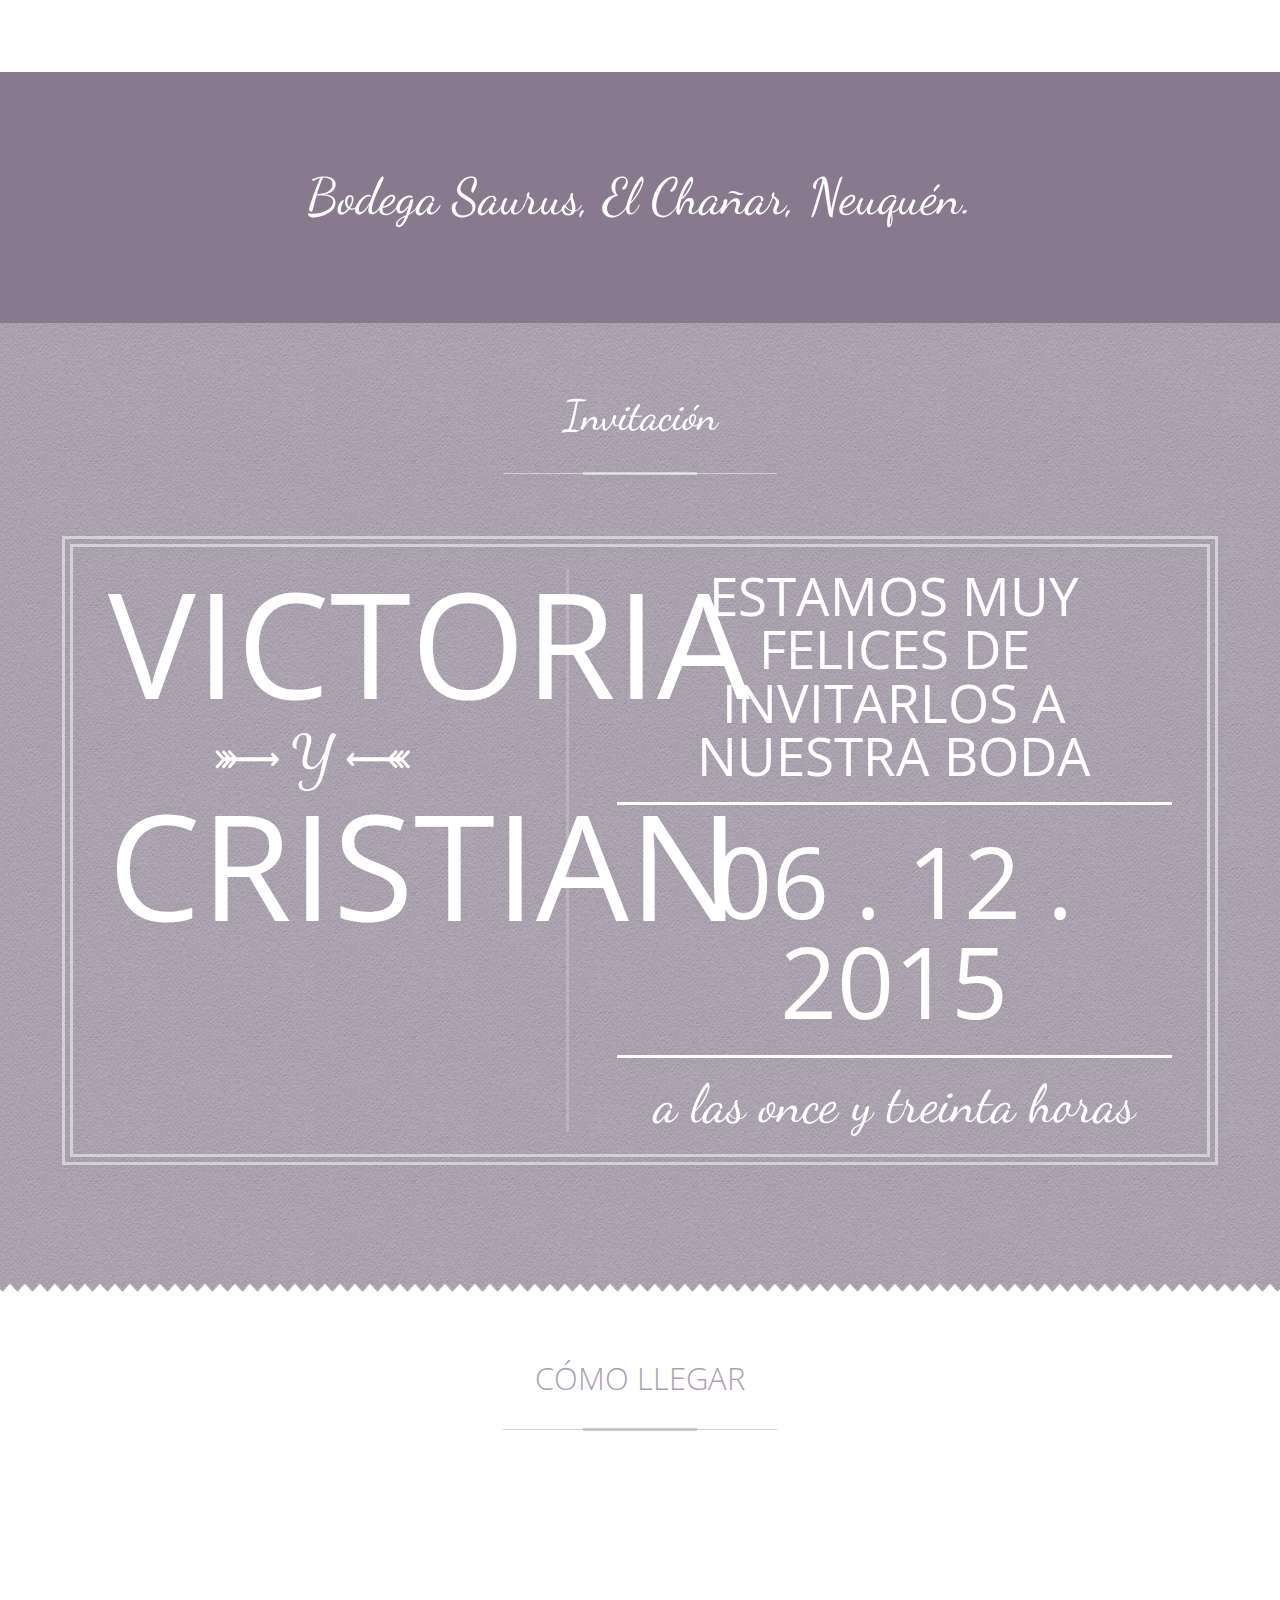
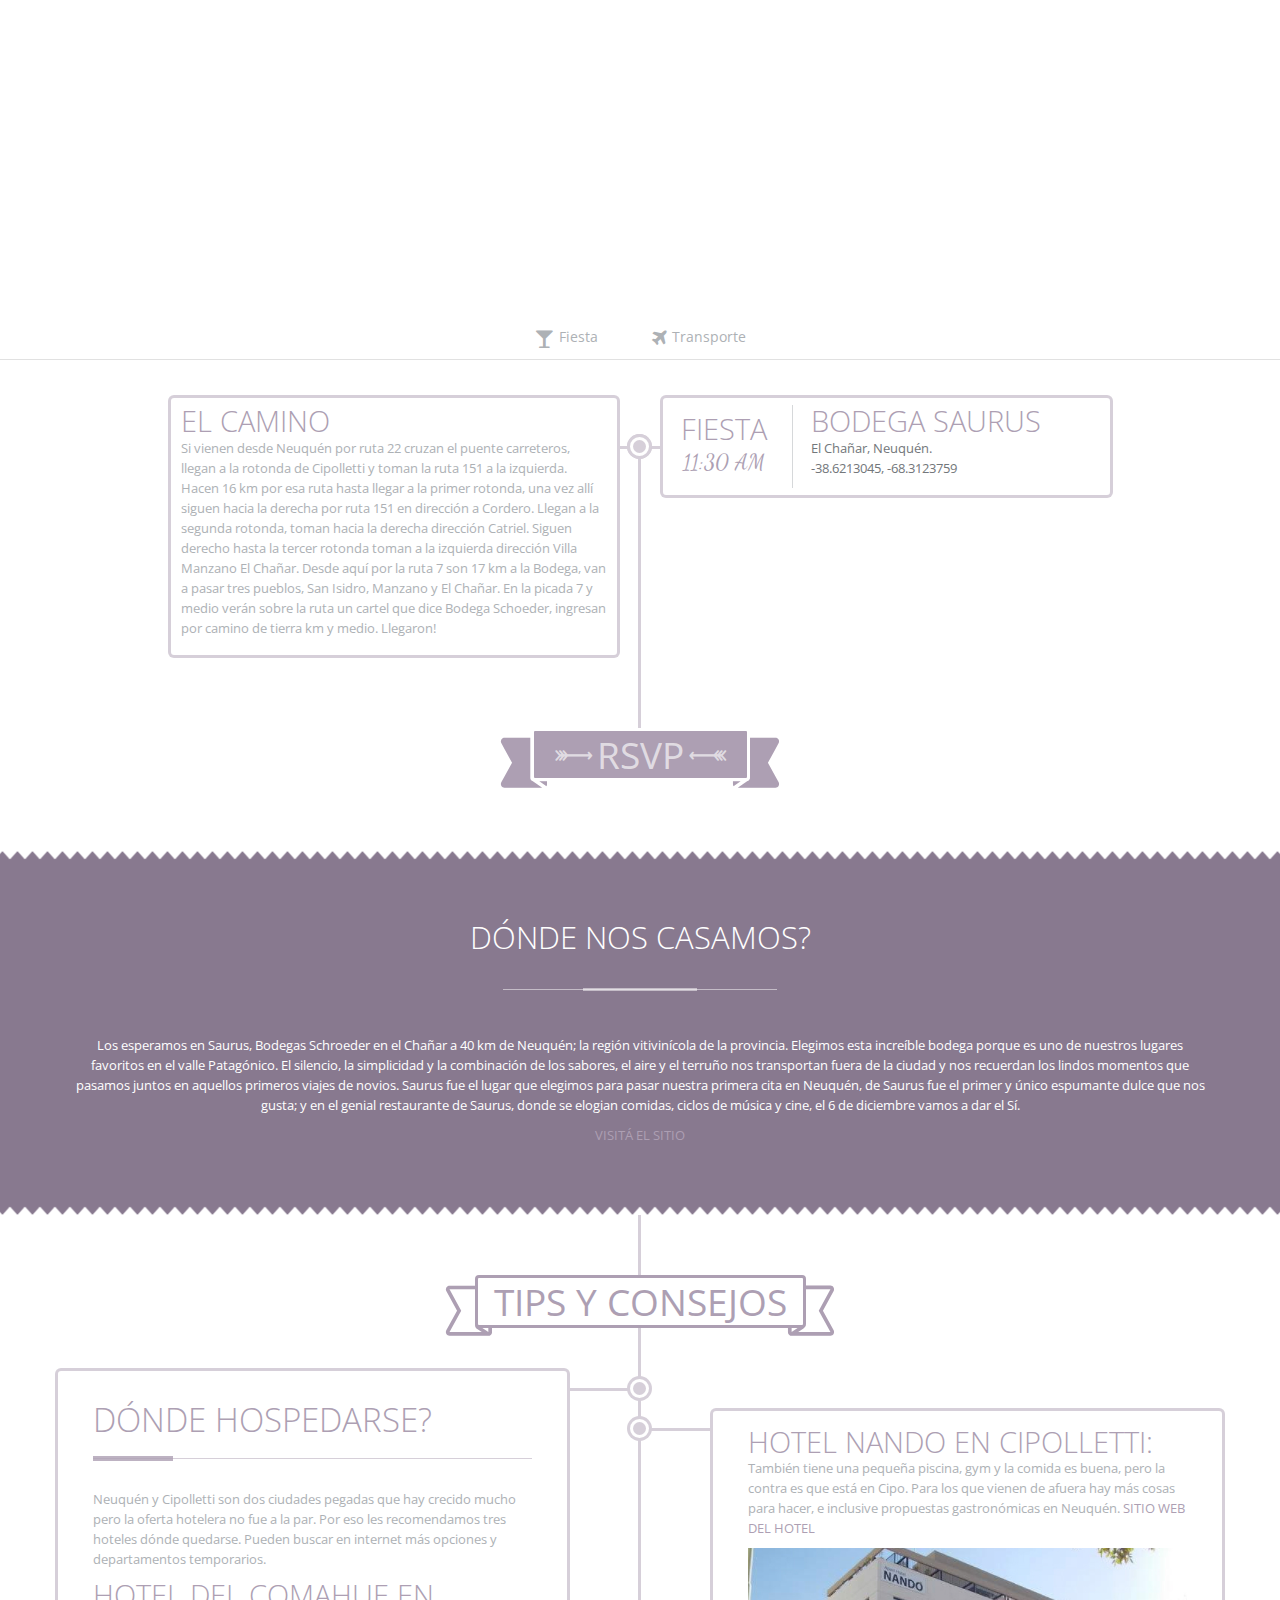
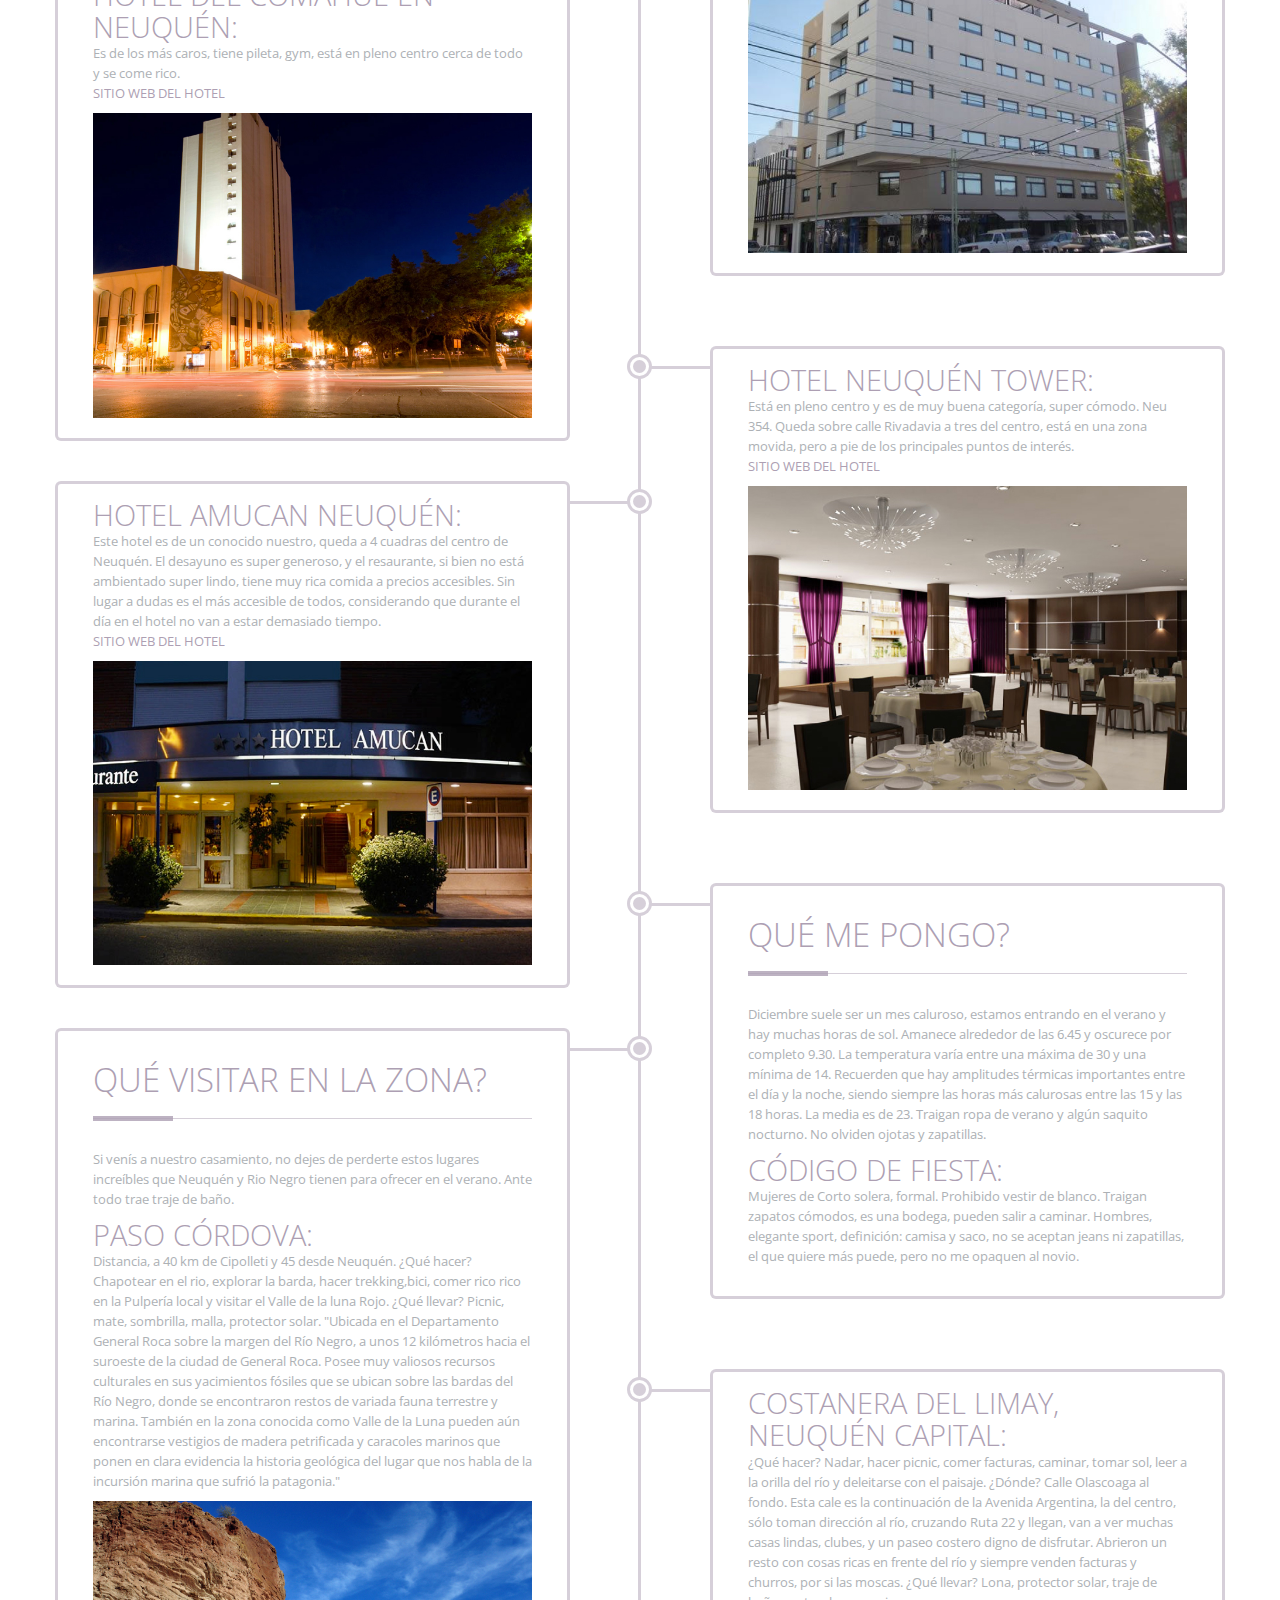
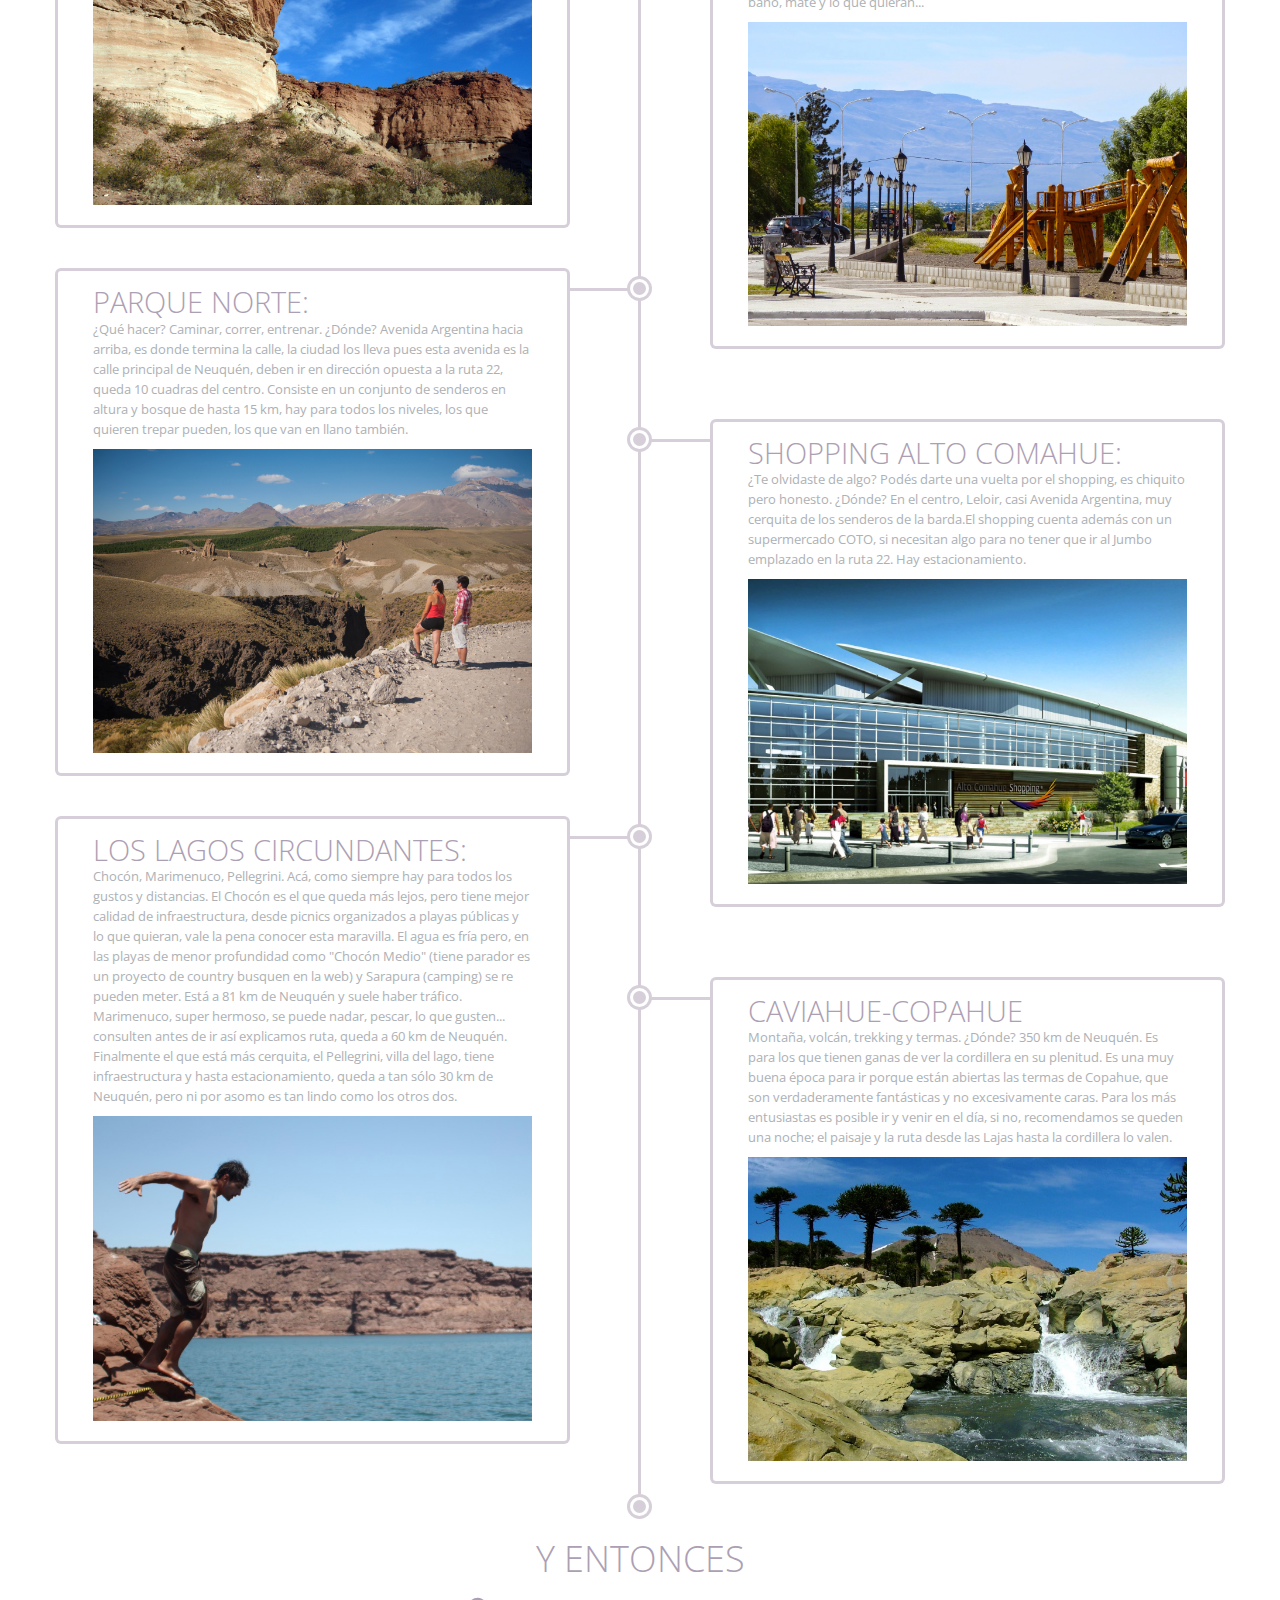
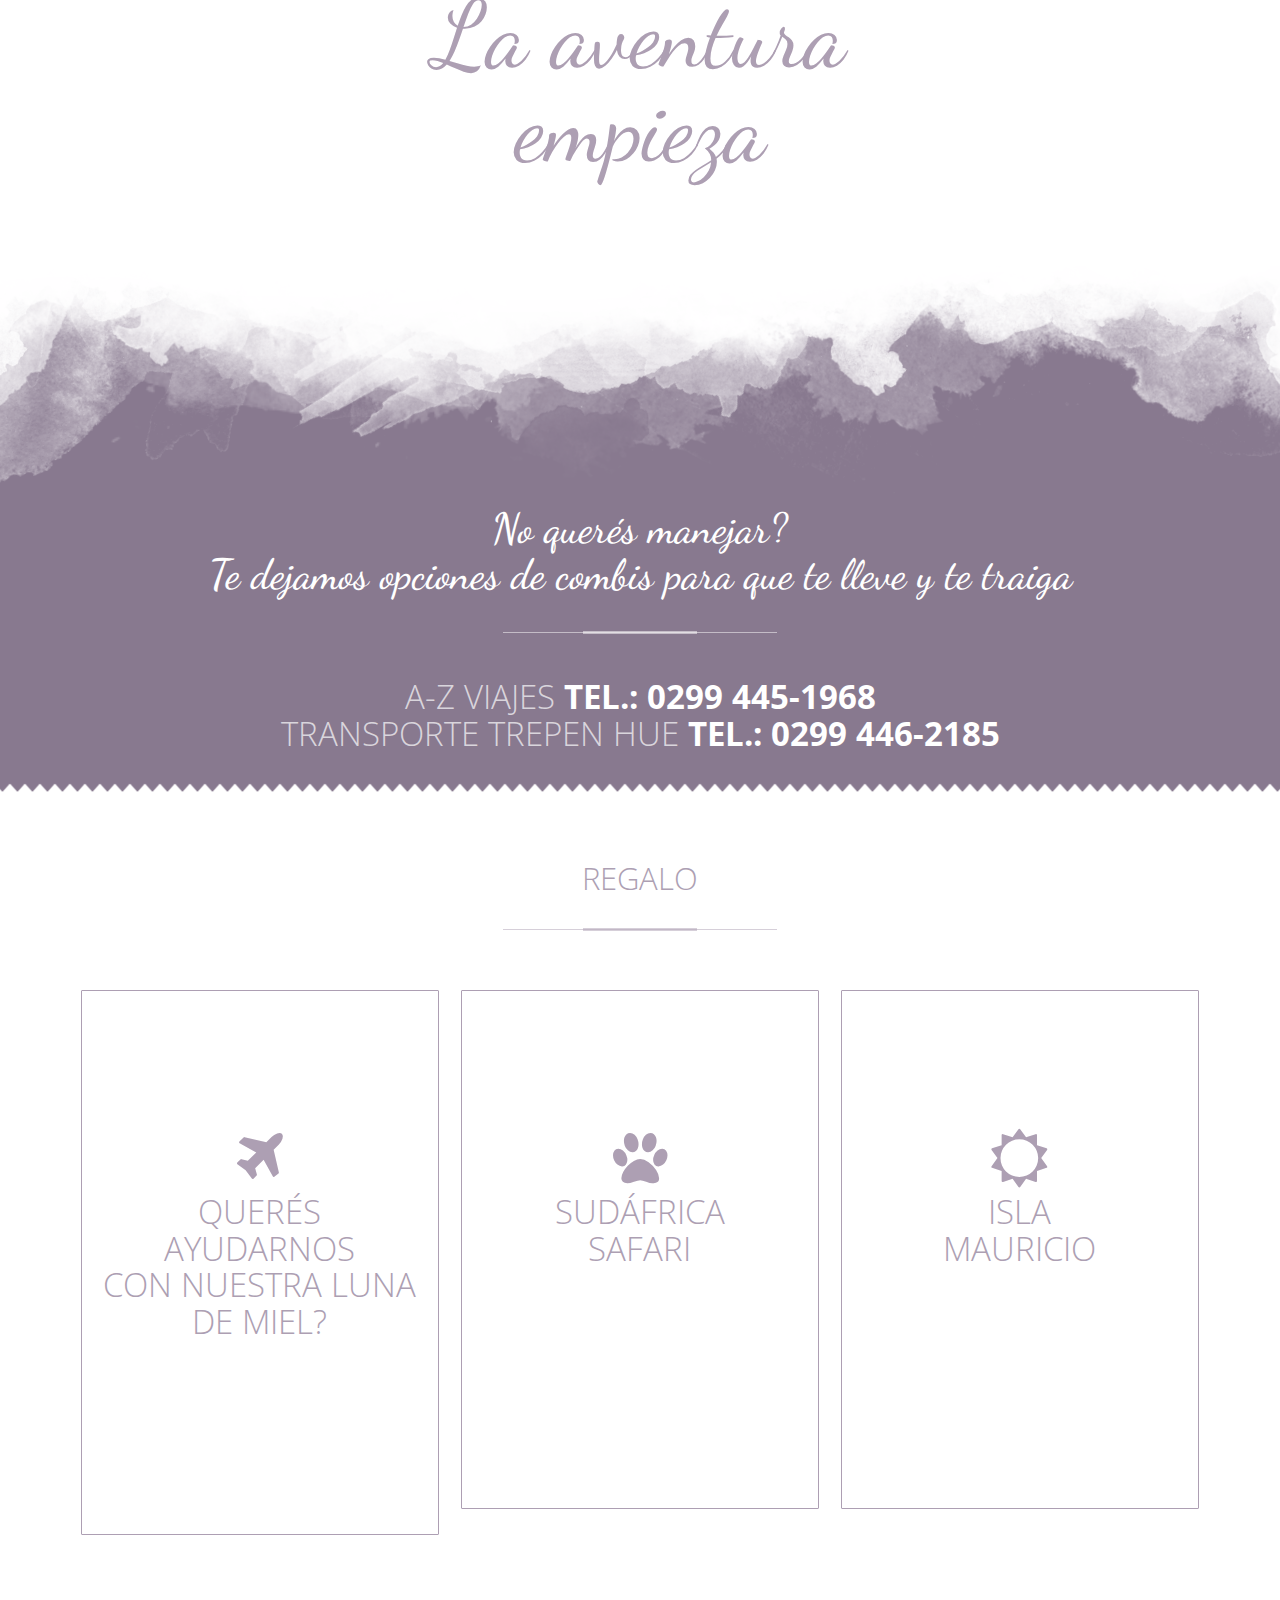
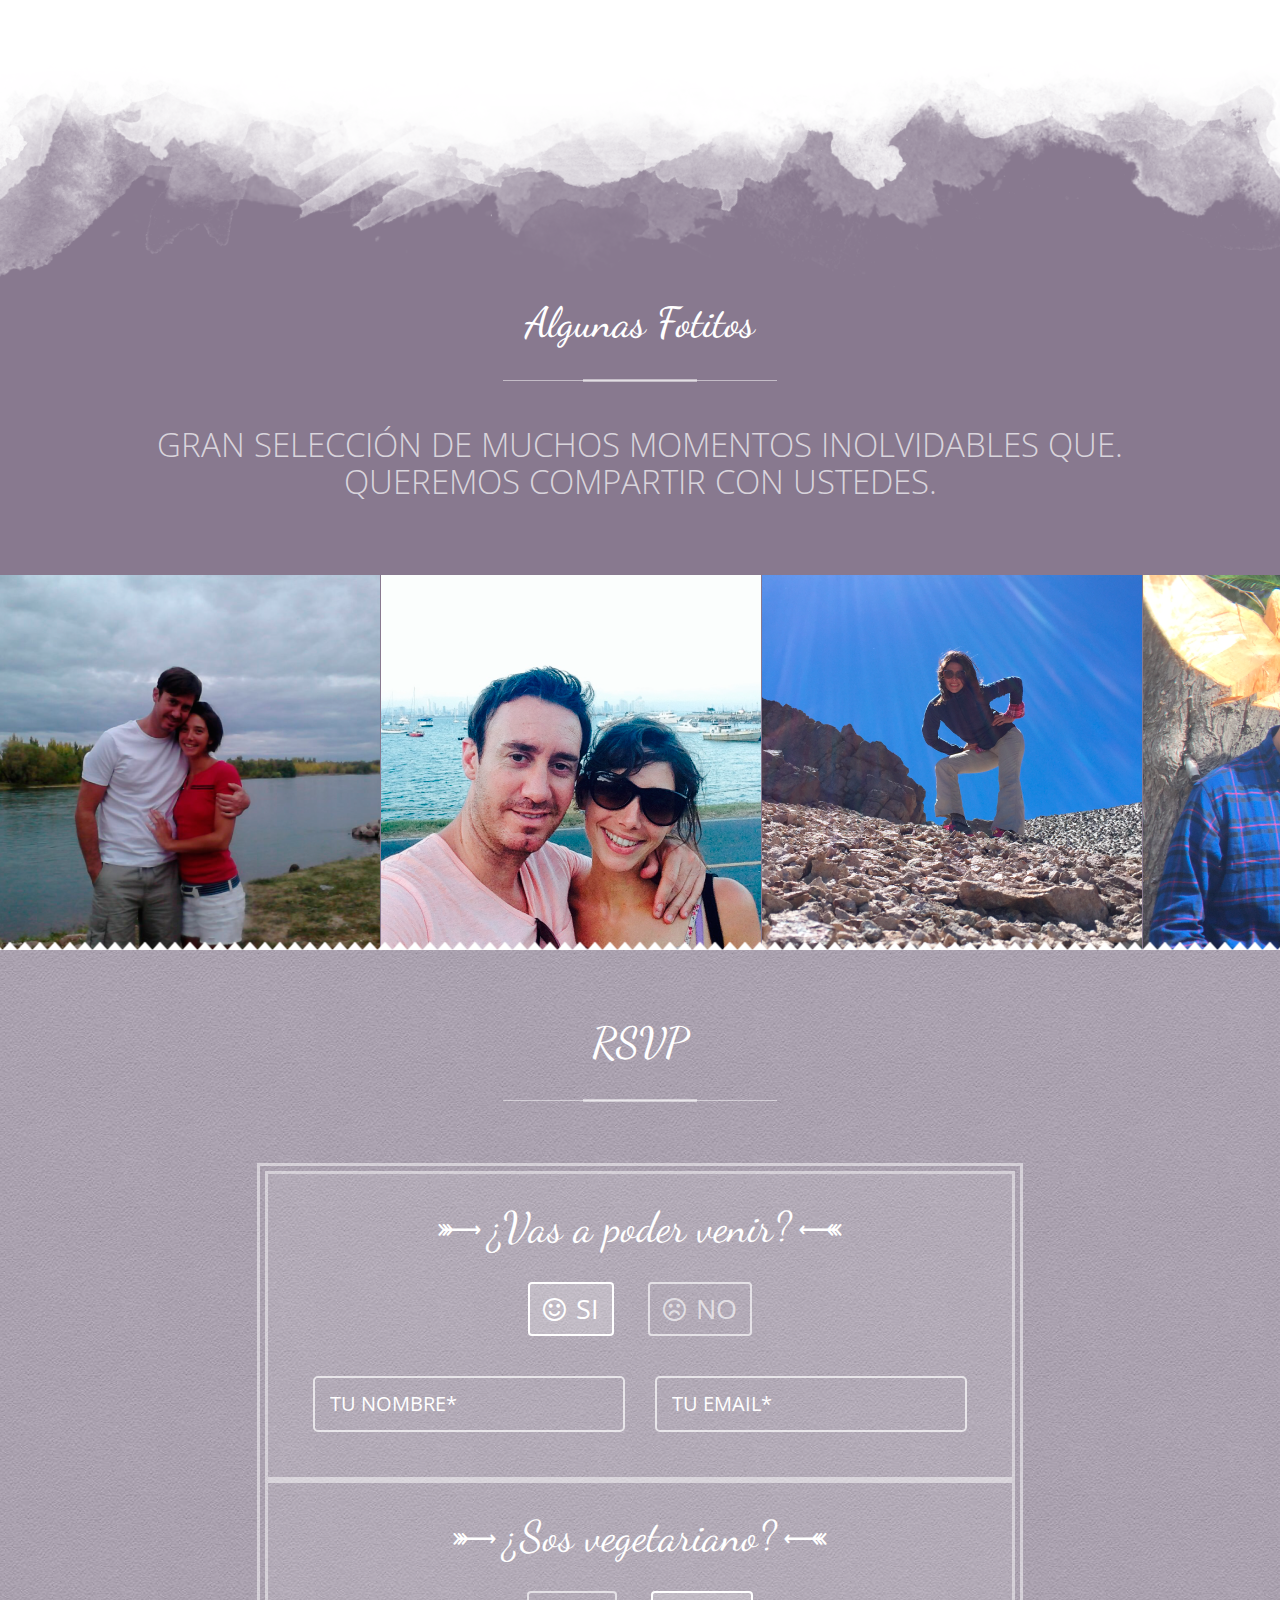
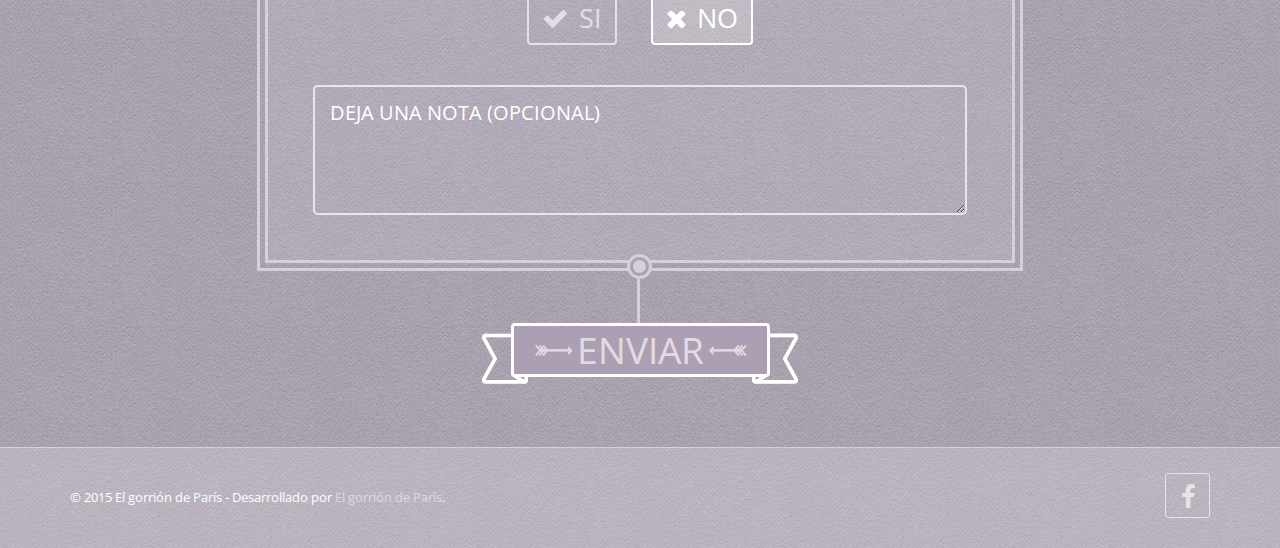
==== commit 760a951d: "final2" ====
--- a/index.html
+++ b/index.html
@@ -182,10 +182,6 @@
 						<div class="image">
 							<img src="./images/750x750vik.png" alt="" />
 							<div class="hover-info">
-								<ul class="sn-icons">
-									<li><a href="#" title="Facebook"><i class="fa fa-facebook"></i></a></li>
-									<li><a href="#" title="Twitter"><i class="fa fa-twitter"></i></a></li>
-								</ul>
 							</div>
 						</div>
 						<h3>Victoria</h3>
@@ -195,10 +191,6 @@
 						<div class="image">
 							<img src="./images/750x750cris.png" alt="" />
 							<div class="hover-info">
-								<ul class="sn-icons">
-									<li><a href="#" title="Facebook"><i class="fa fa-facebook"></i></a></li>
-									<li><a href="#" title="Twitter"><i class="fa fa-twitter"></i></a></li>
-								</ul>
 							</div>
 						</div>
 						<h3>Cristian</h3>
@@ -721,9 +713,7 @@
 						
 						<!-- BEGIN SOCIAL ICONS -->
 						<ul class="sn-icons">
-							<li><a href="#"><i class="fa fa-facebook"></i></a></li>
-							<li><a href="#"><i class="fa fa-twitter"></i></a></li>
-							<li><a href="#"><i class="fa fa-instagram"></i></a></li>
+							<li><a href="https://www.facebook.com/elgorriondeparis"><i class="fa fa-facebook"></i></a></li>
 						</ul>
 						<!-- END SOCIAL ICONS -->
 					</div>
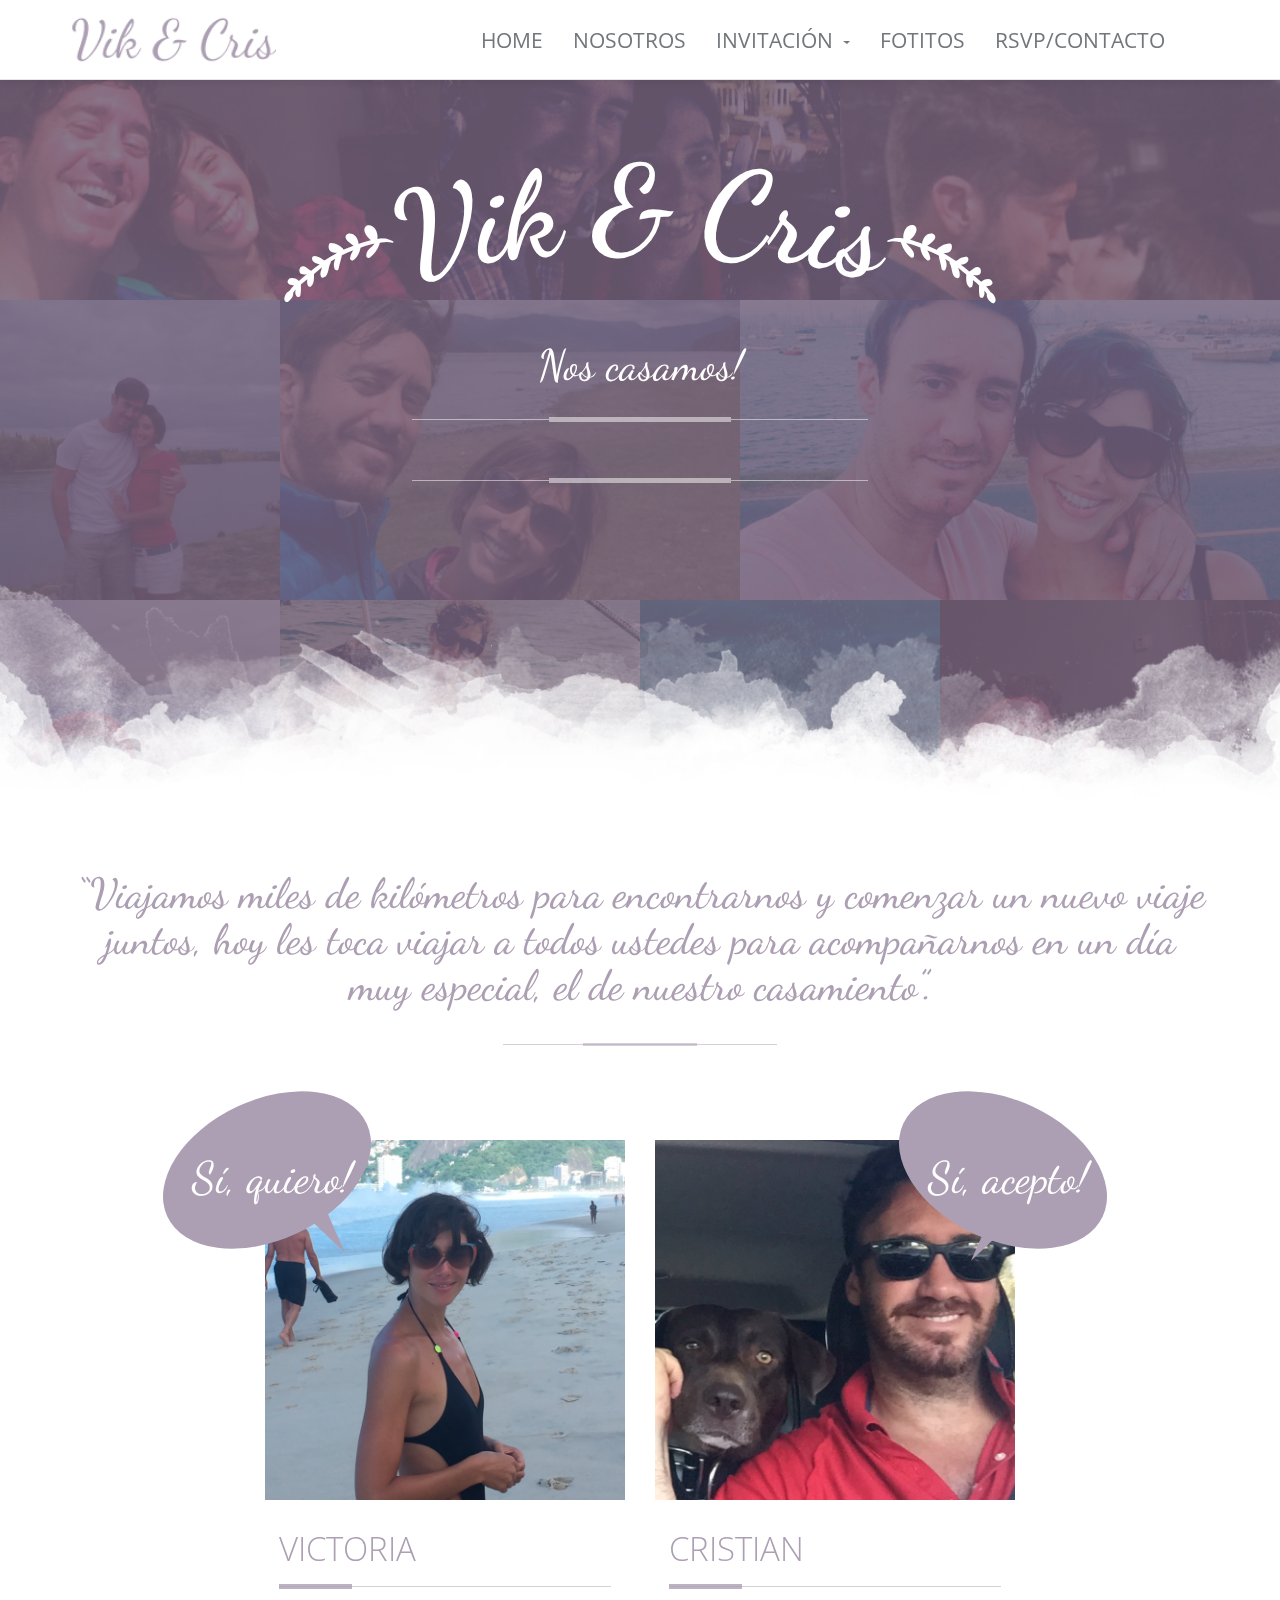
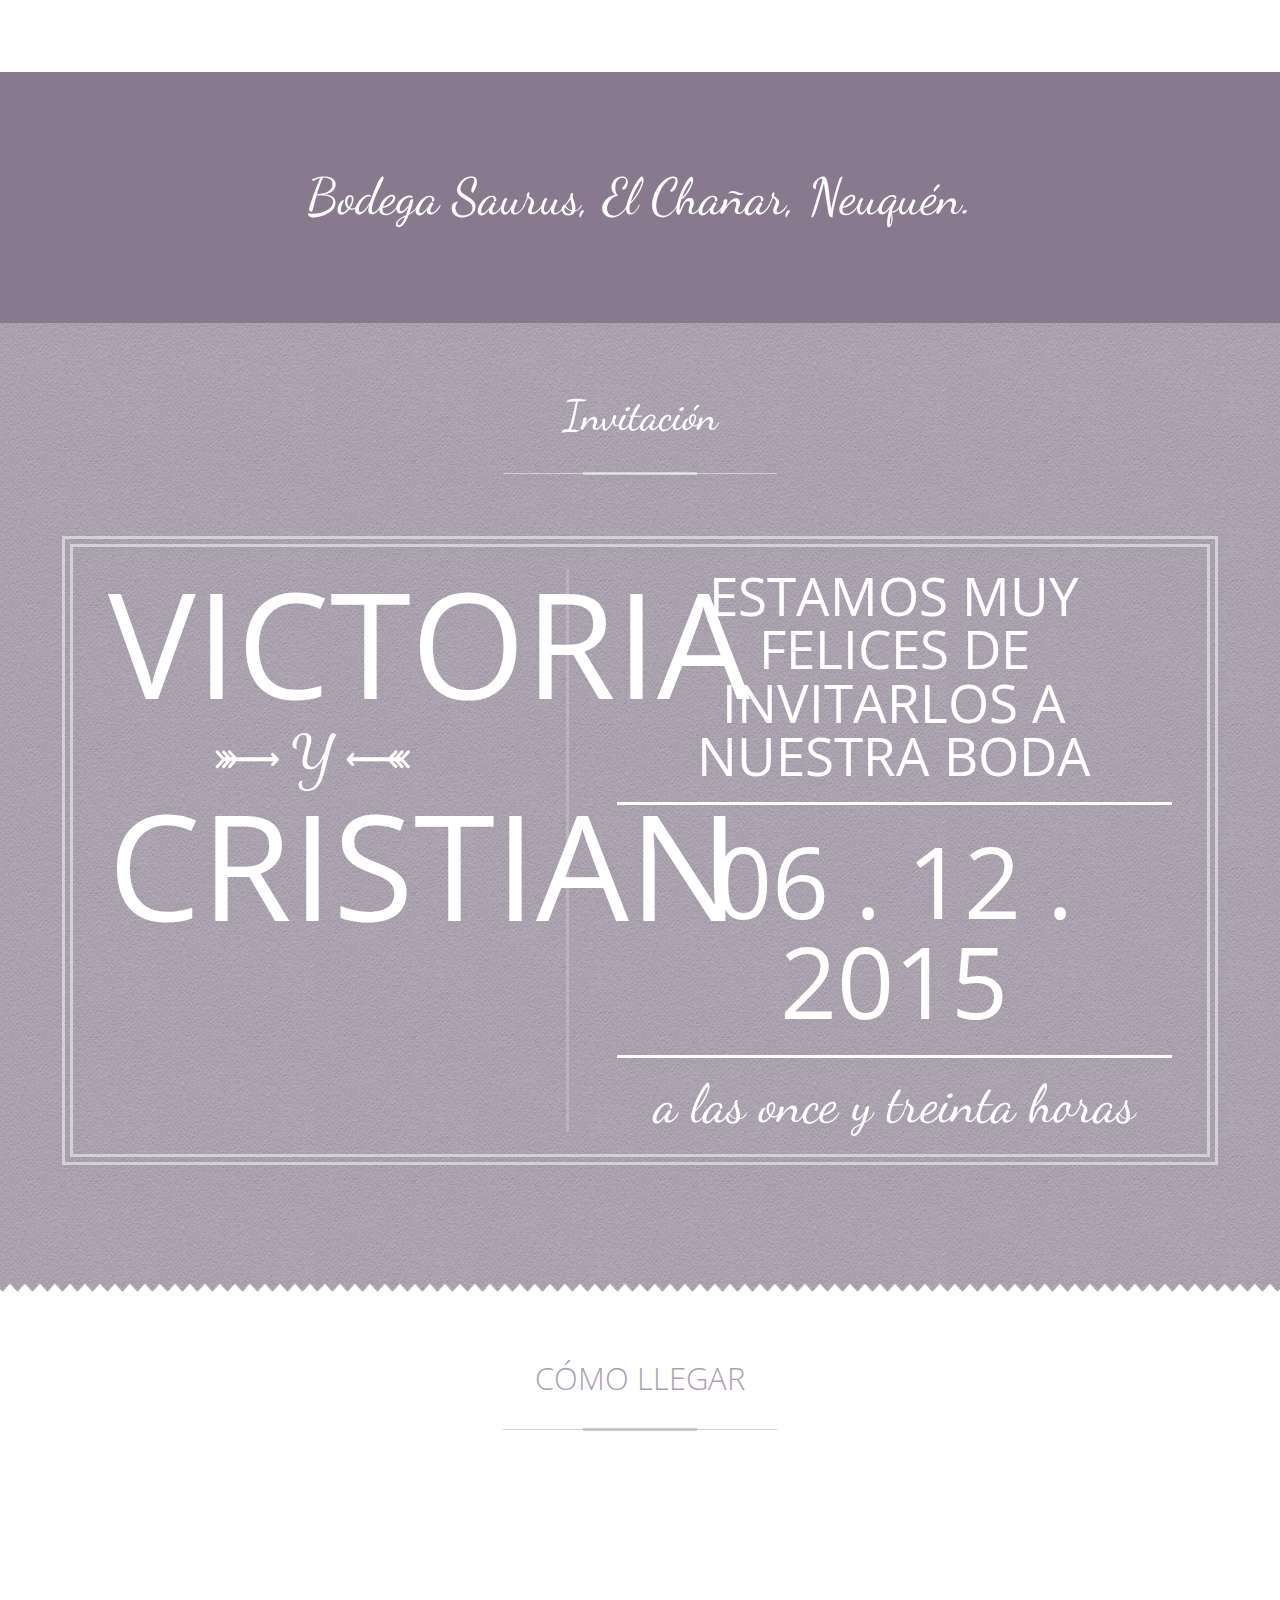
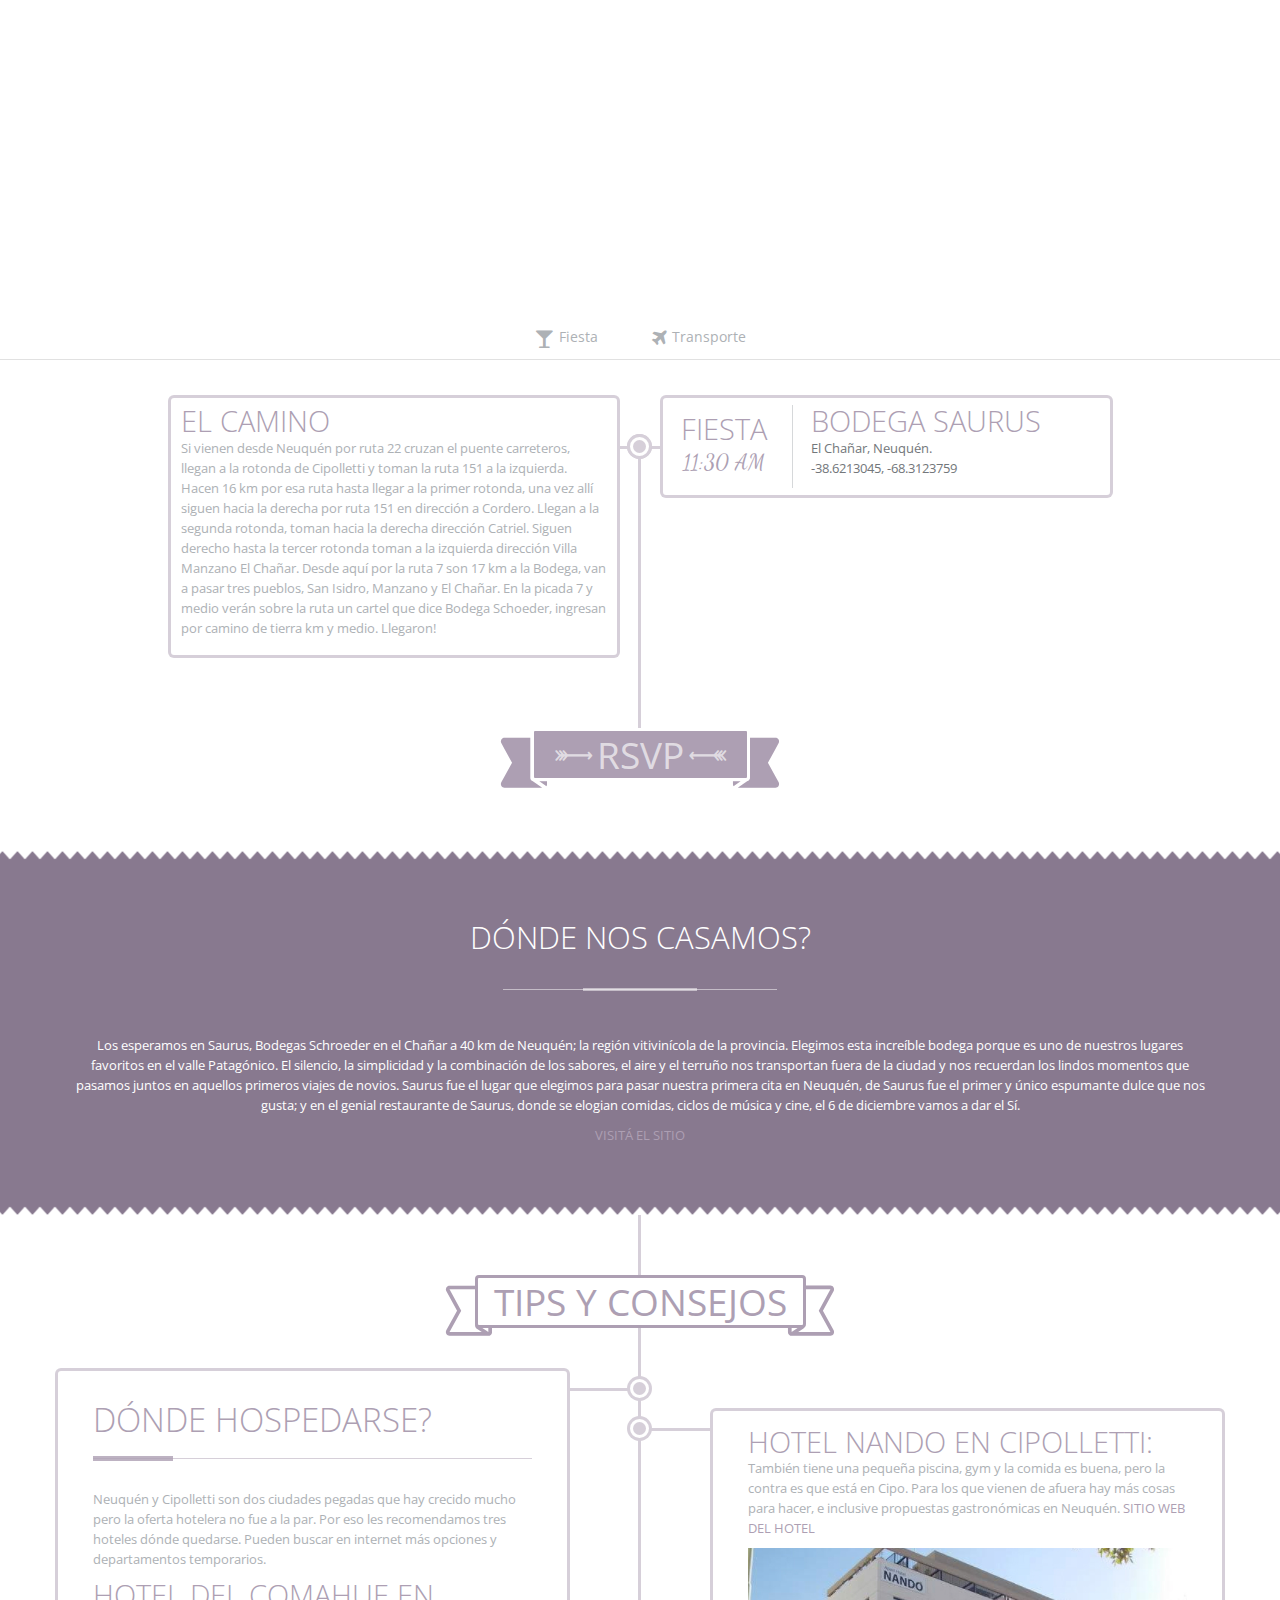
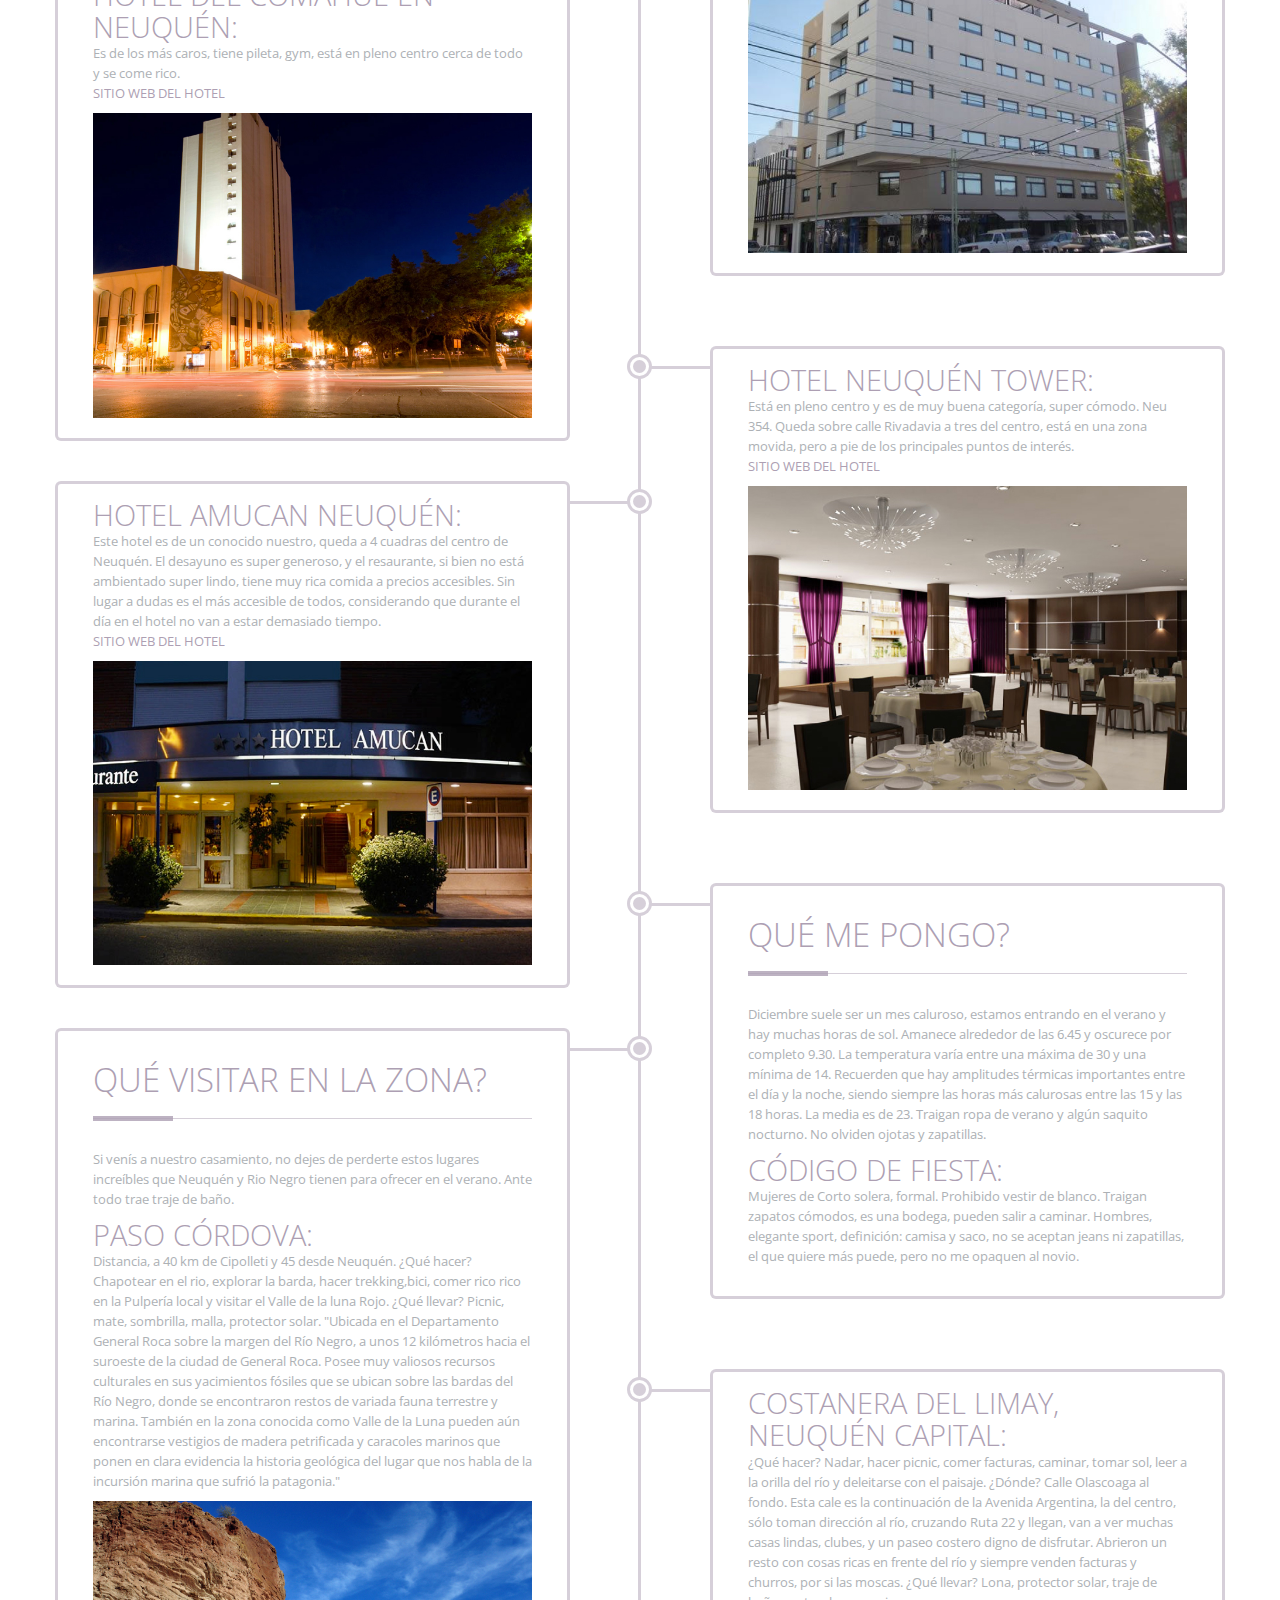
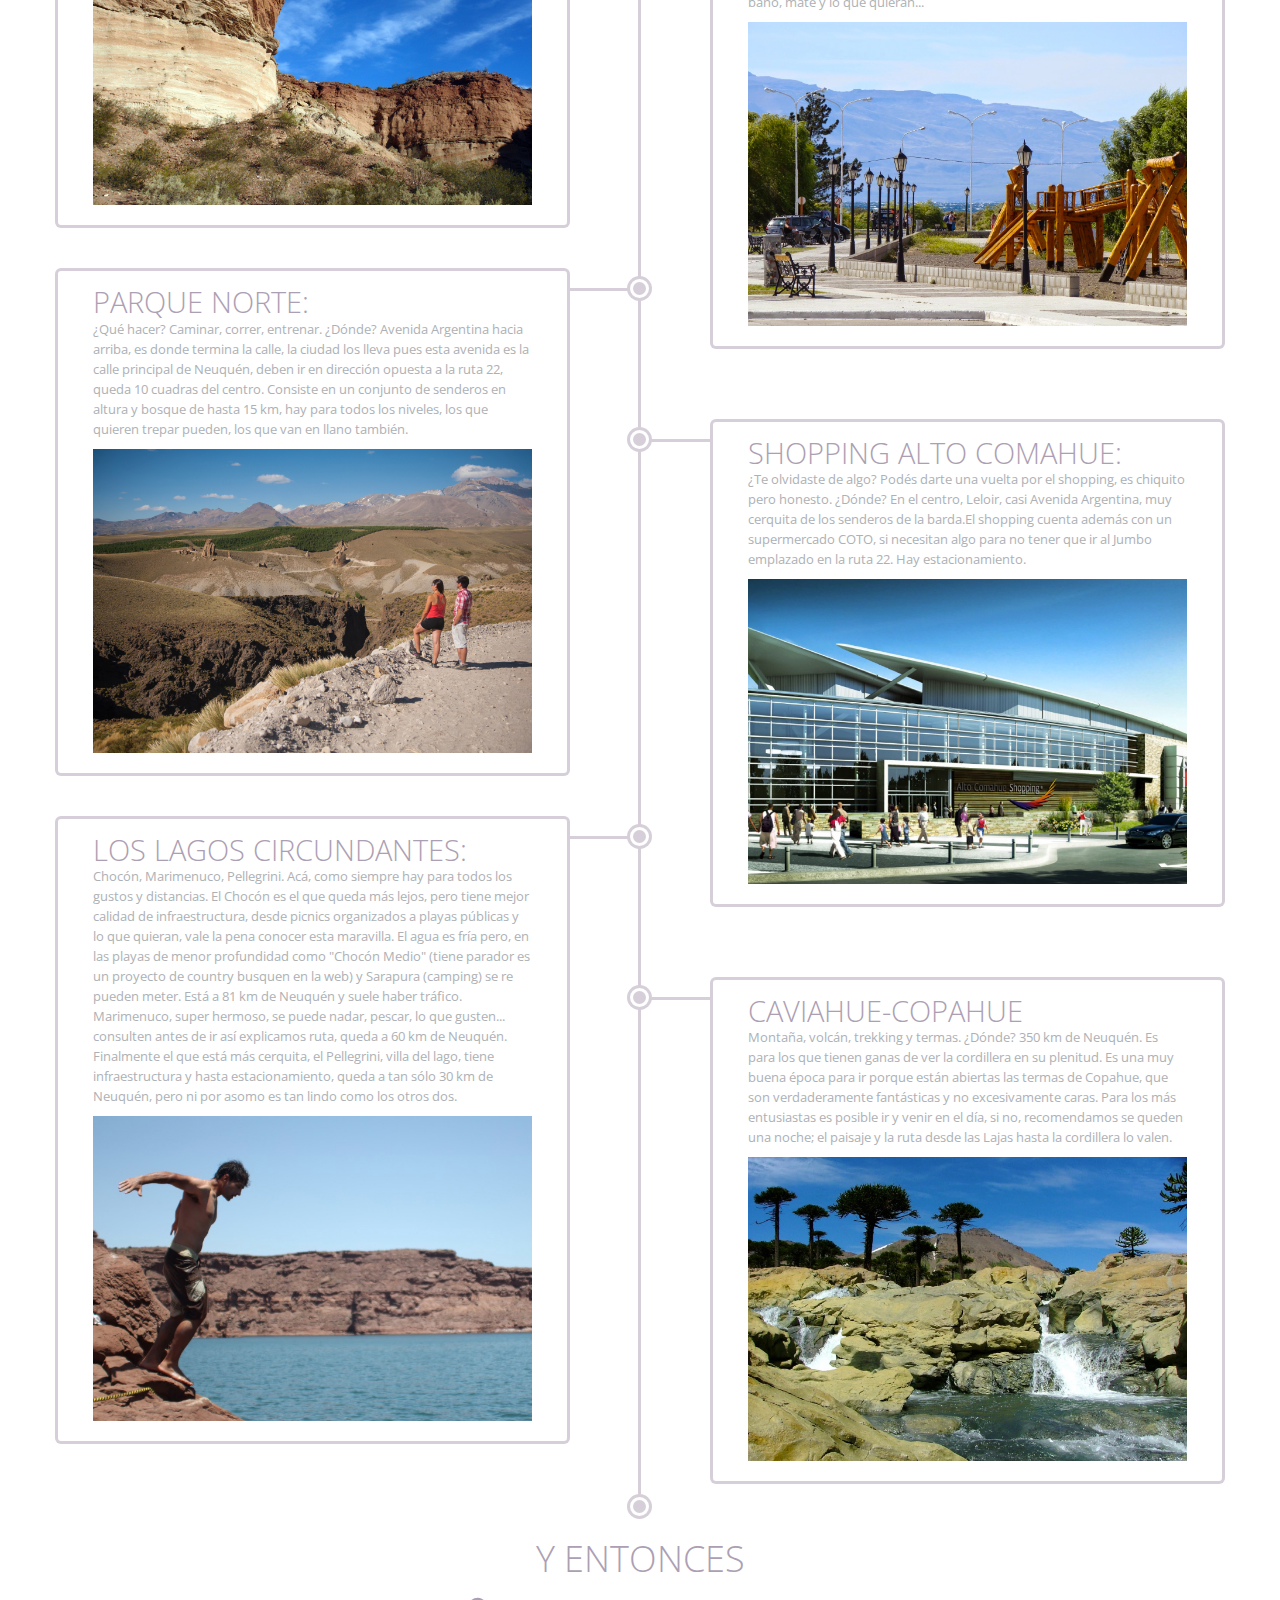
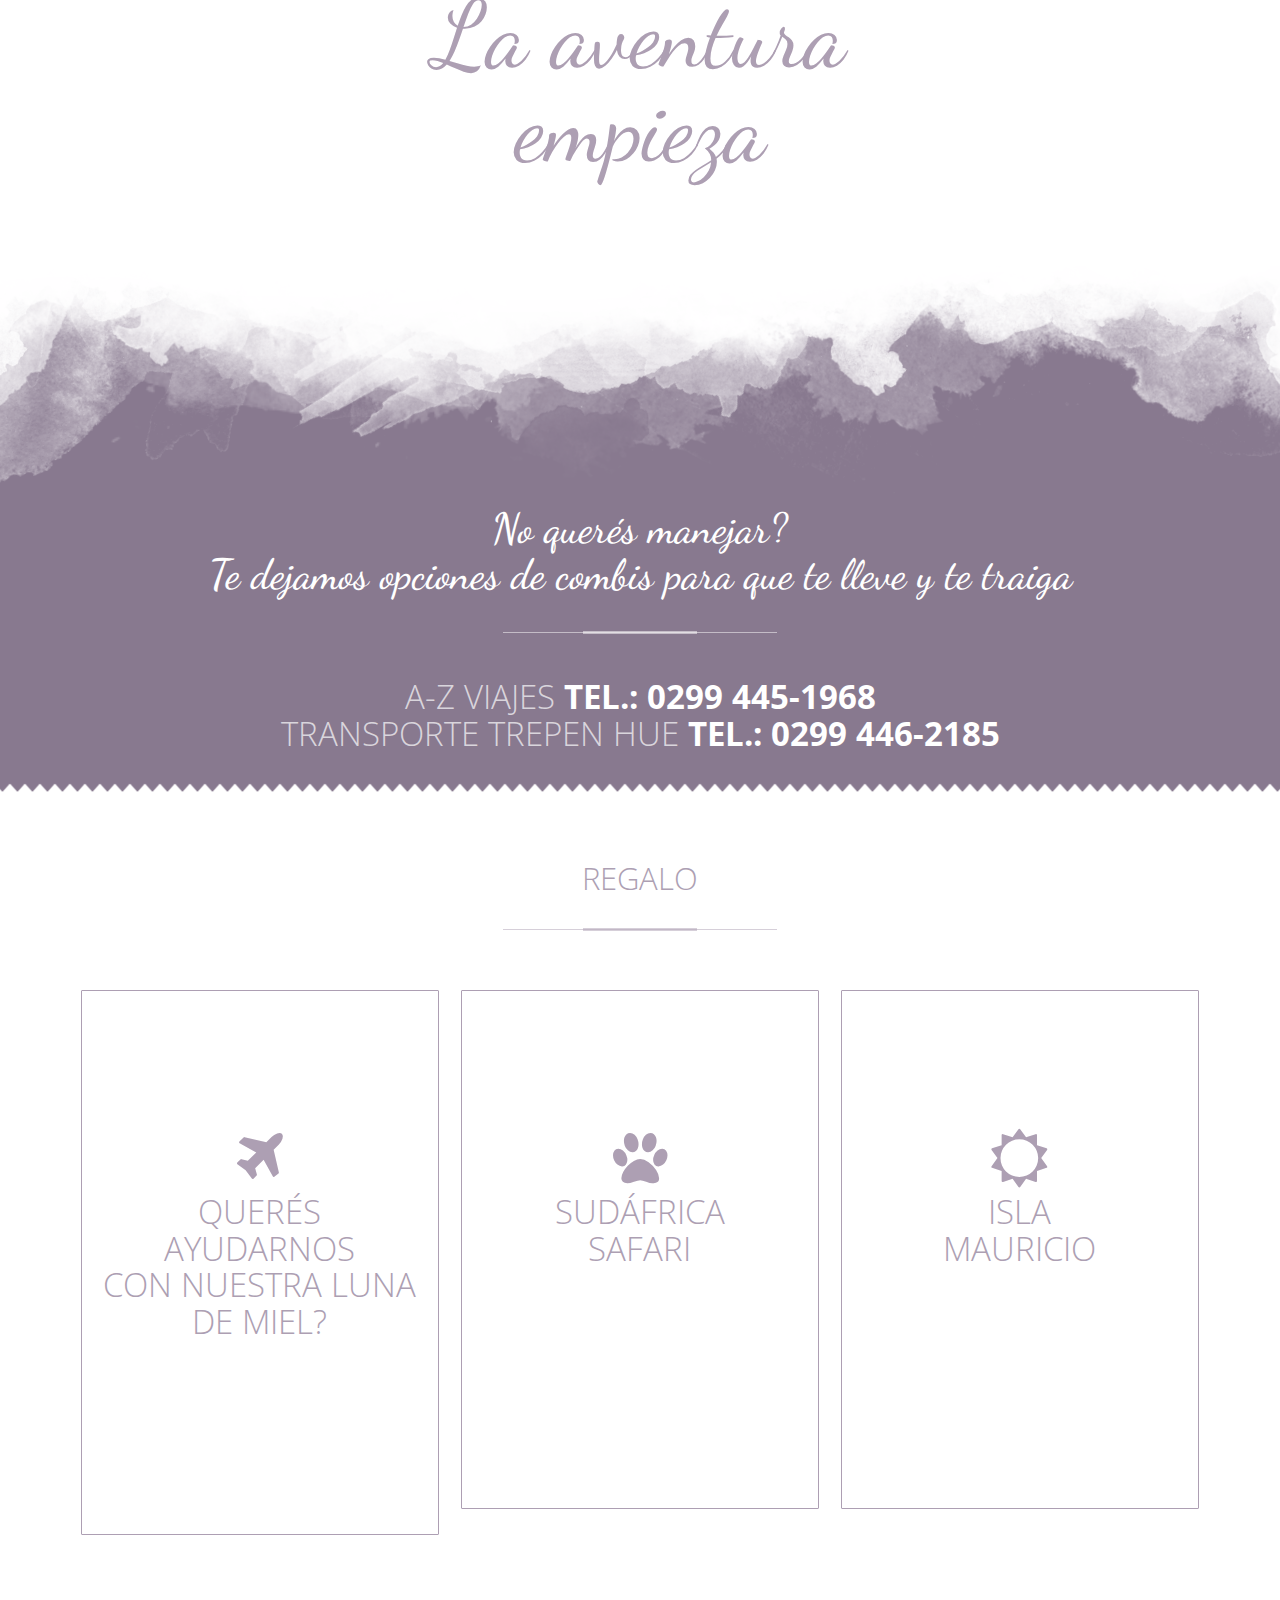
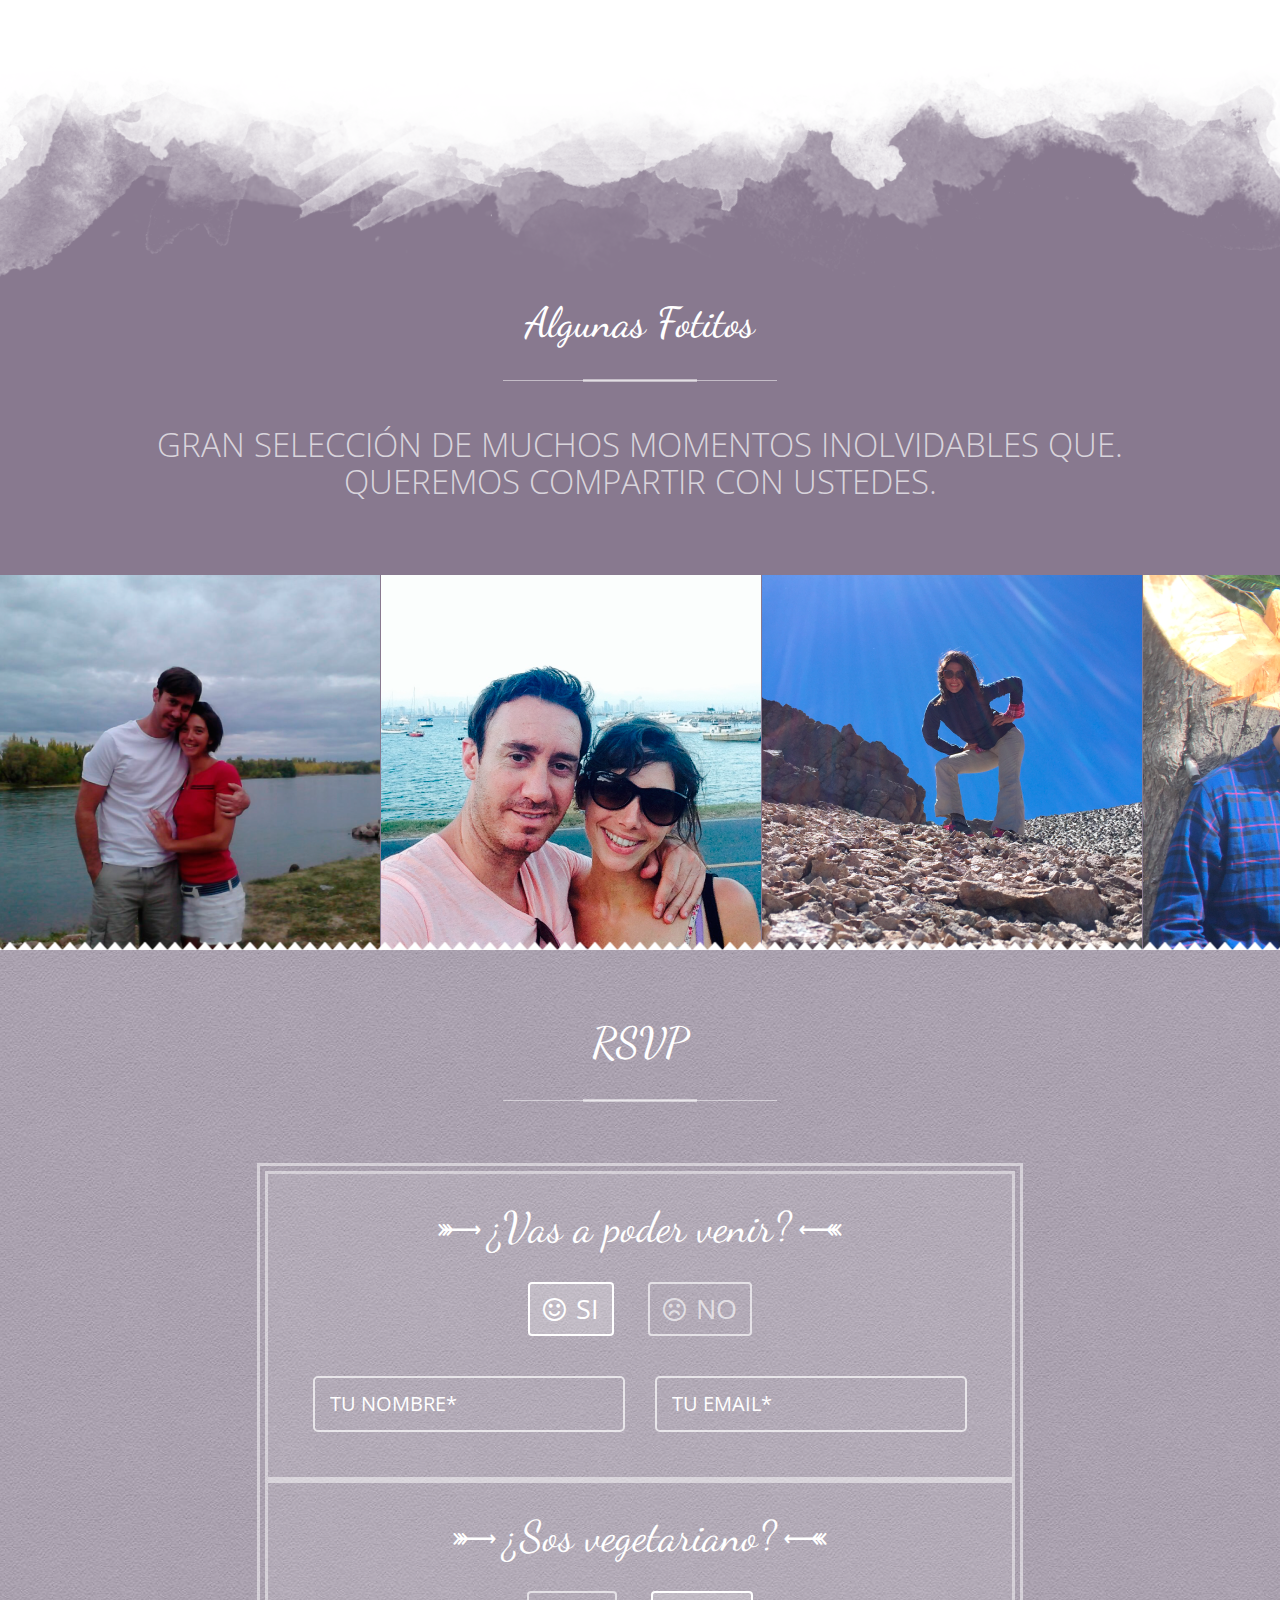
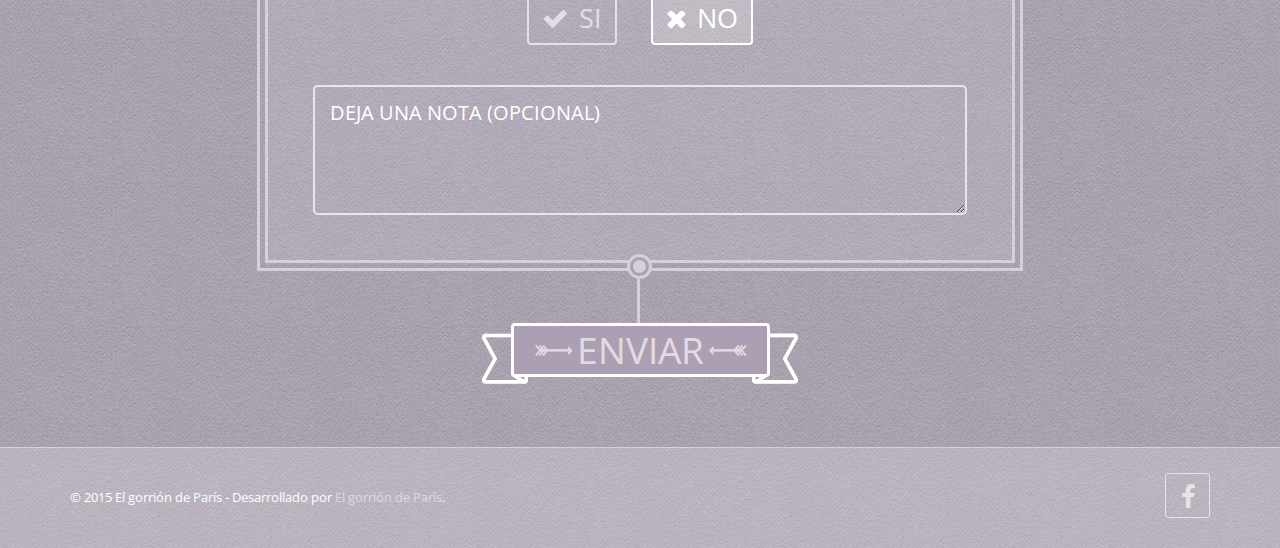
==== commit 72ca21f9: "final3" ====
--- a/index.html
+++ b/index.html
@@ -713,7 +713,7 @@
 						
 						<!-- BEGIN SOCIAL ICONS -->
 						<ul class="sn-icons">
-							<li><a href="https://www.facebook.com/elgorriondeparis"><i class="fa fa-facebook"></i></a></li>
+							<li><a href="https://www.facebook.com/elgorriondeparis" target="_blank"><i class="fa fa-facebook"></i></a></li>
 						</ul>
 						<!-- END SOCIAL ICONS -->
 					</div>
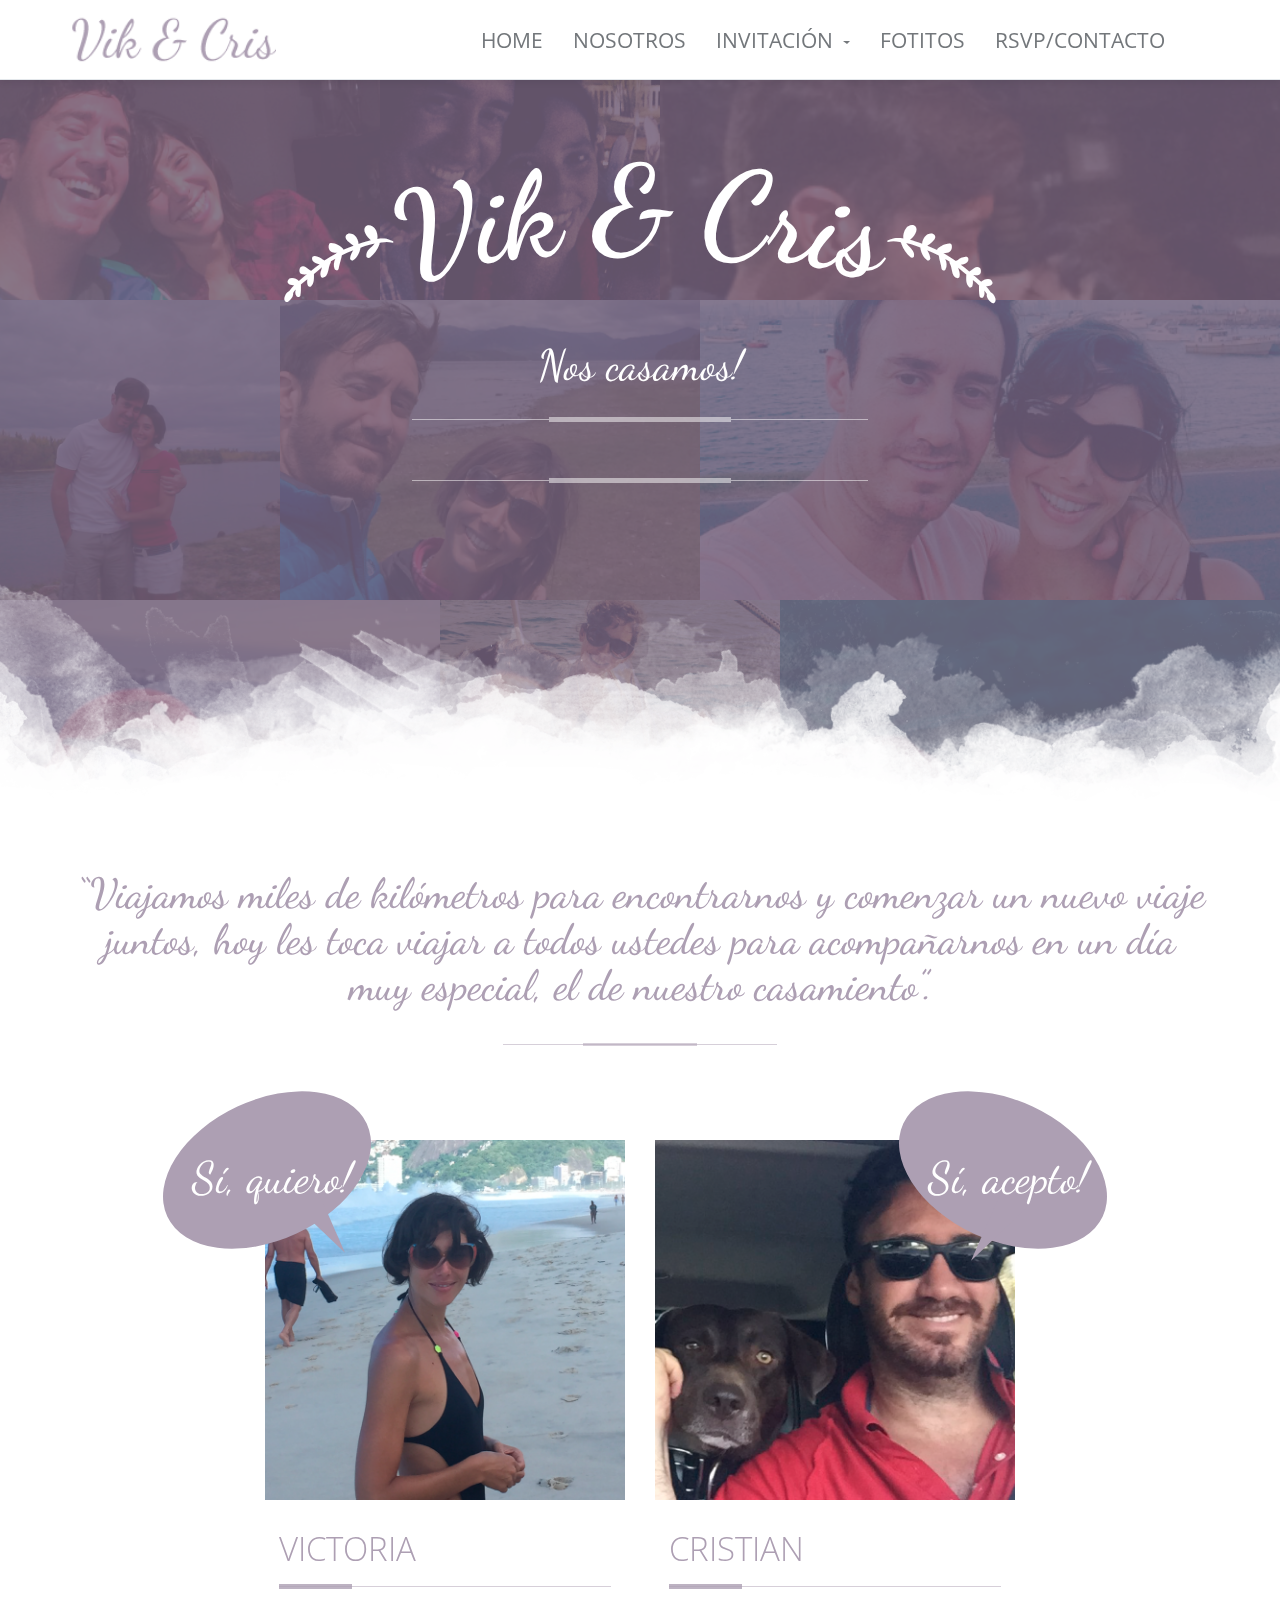
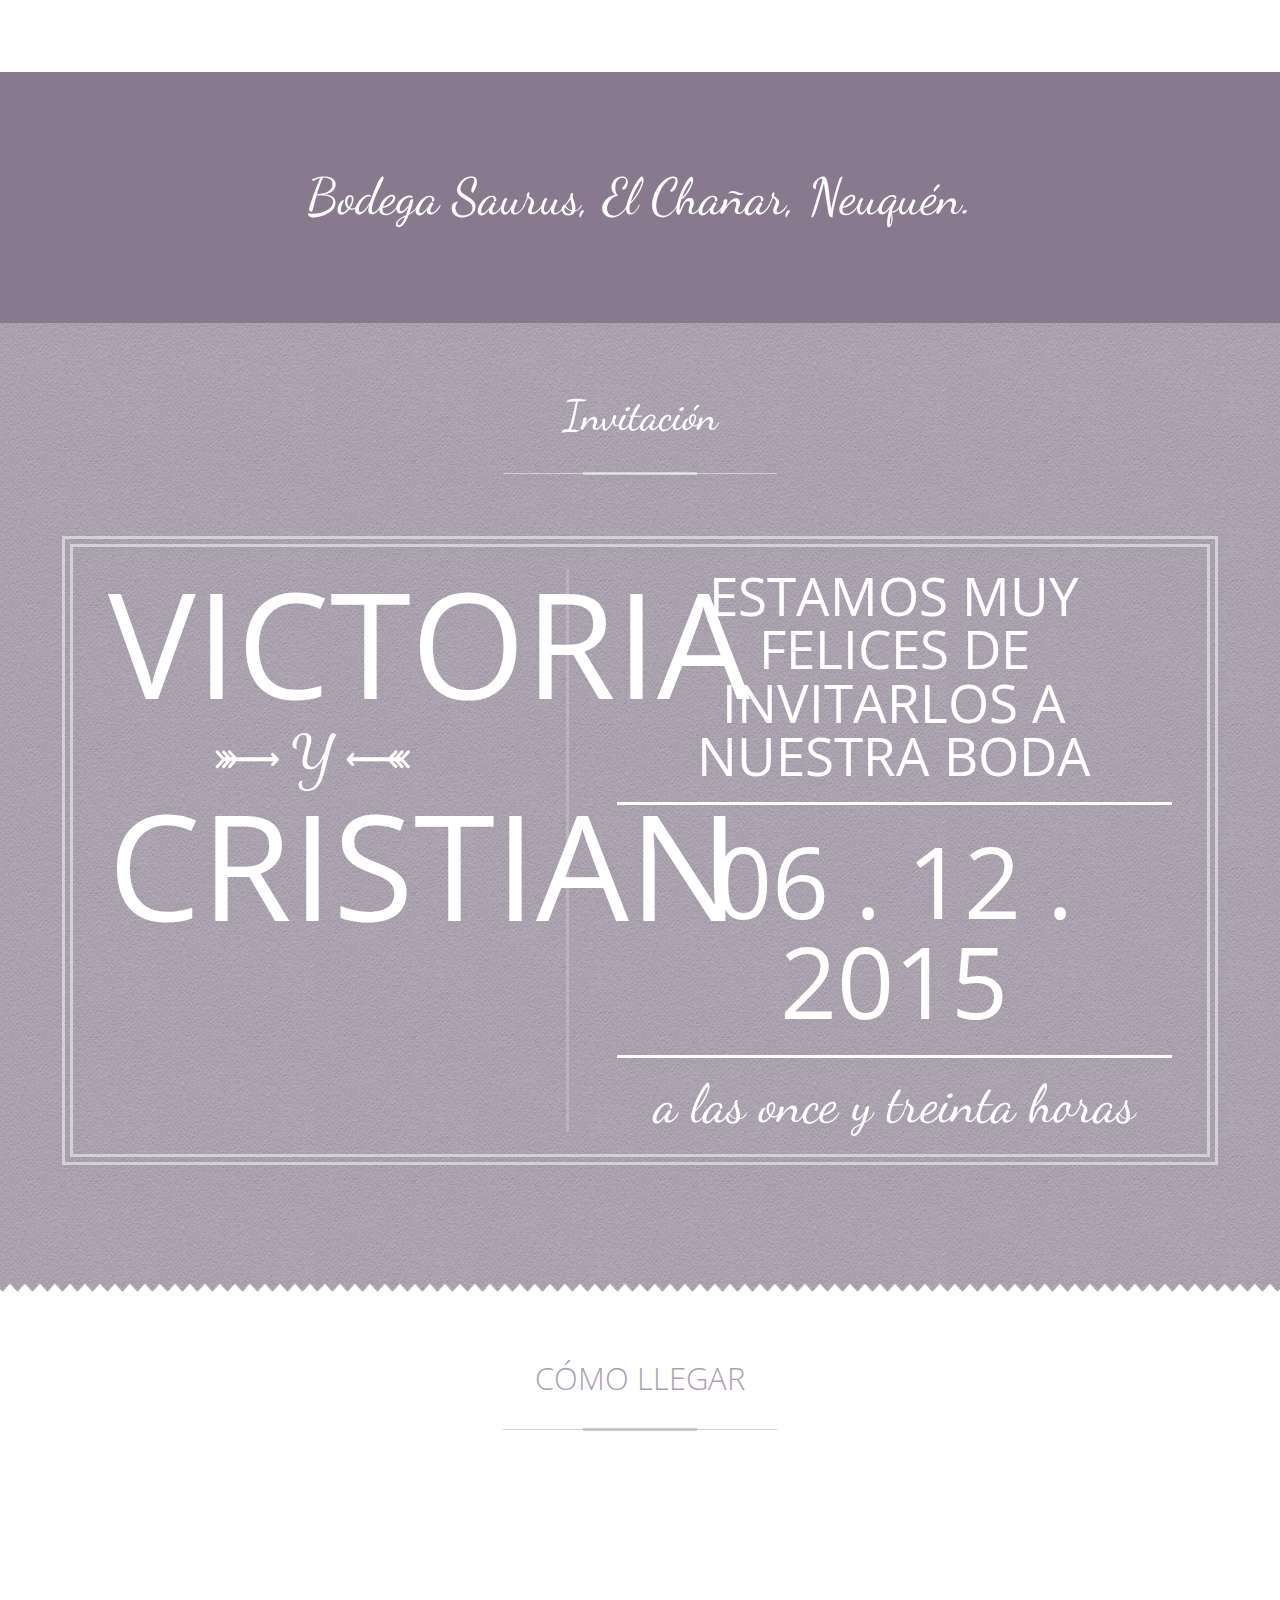
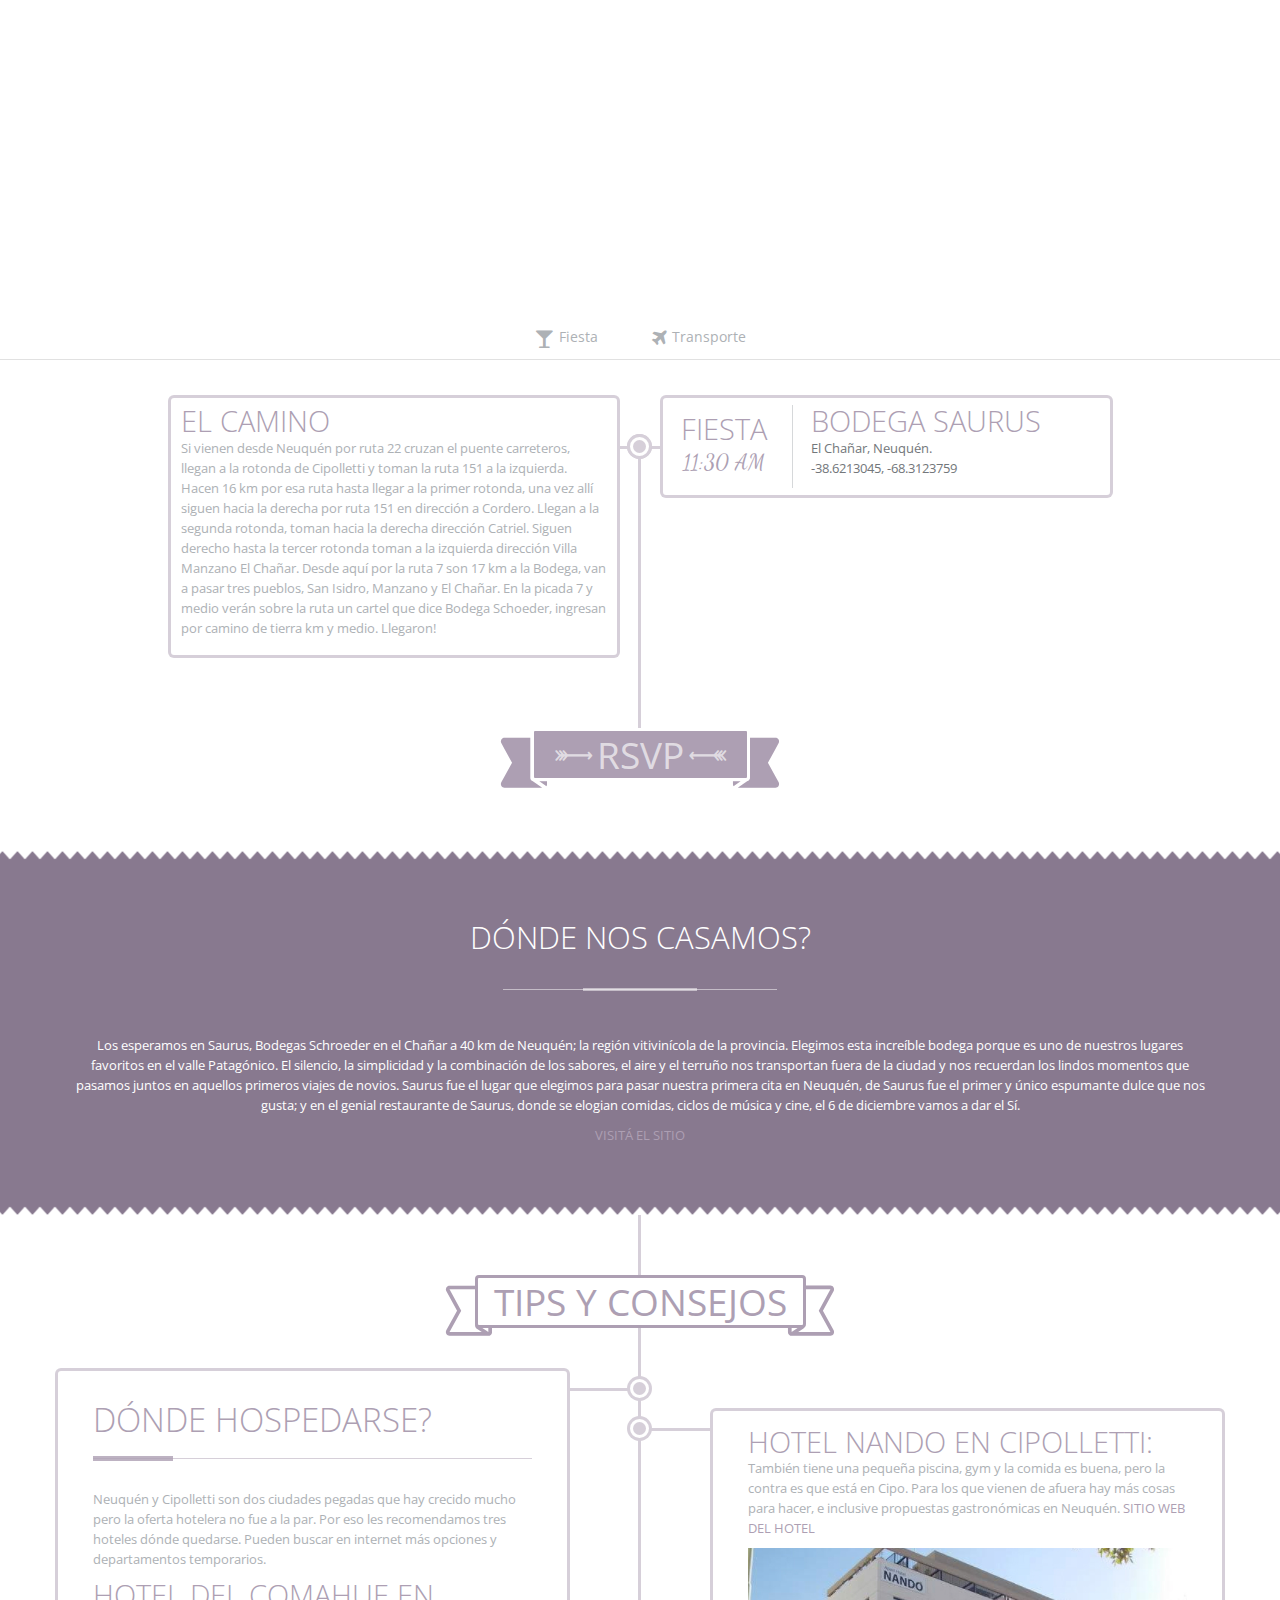
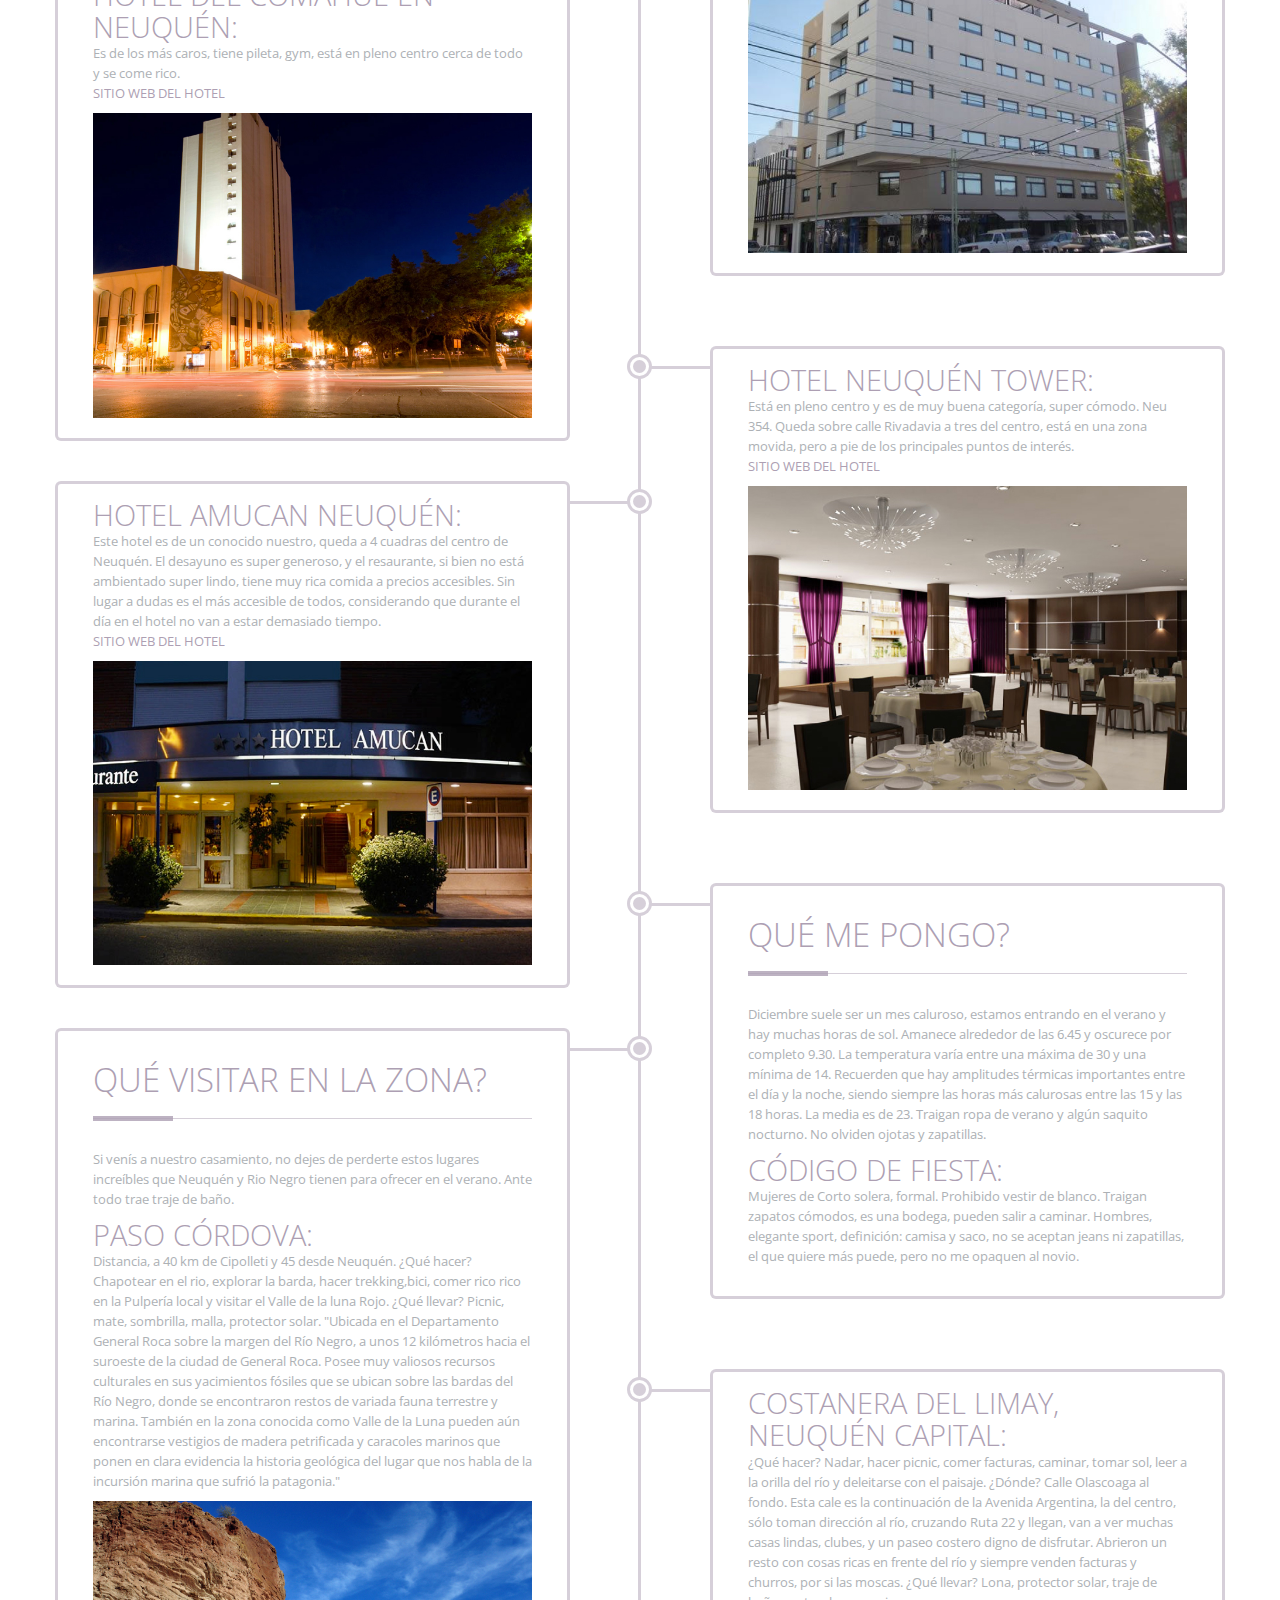
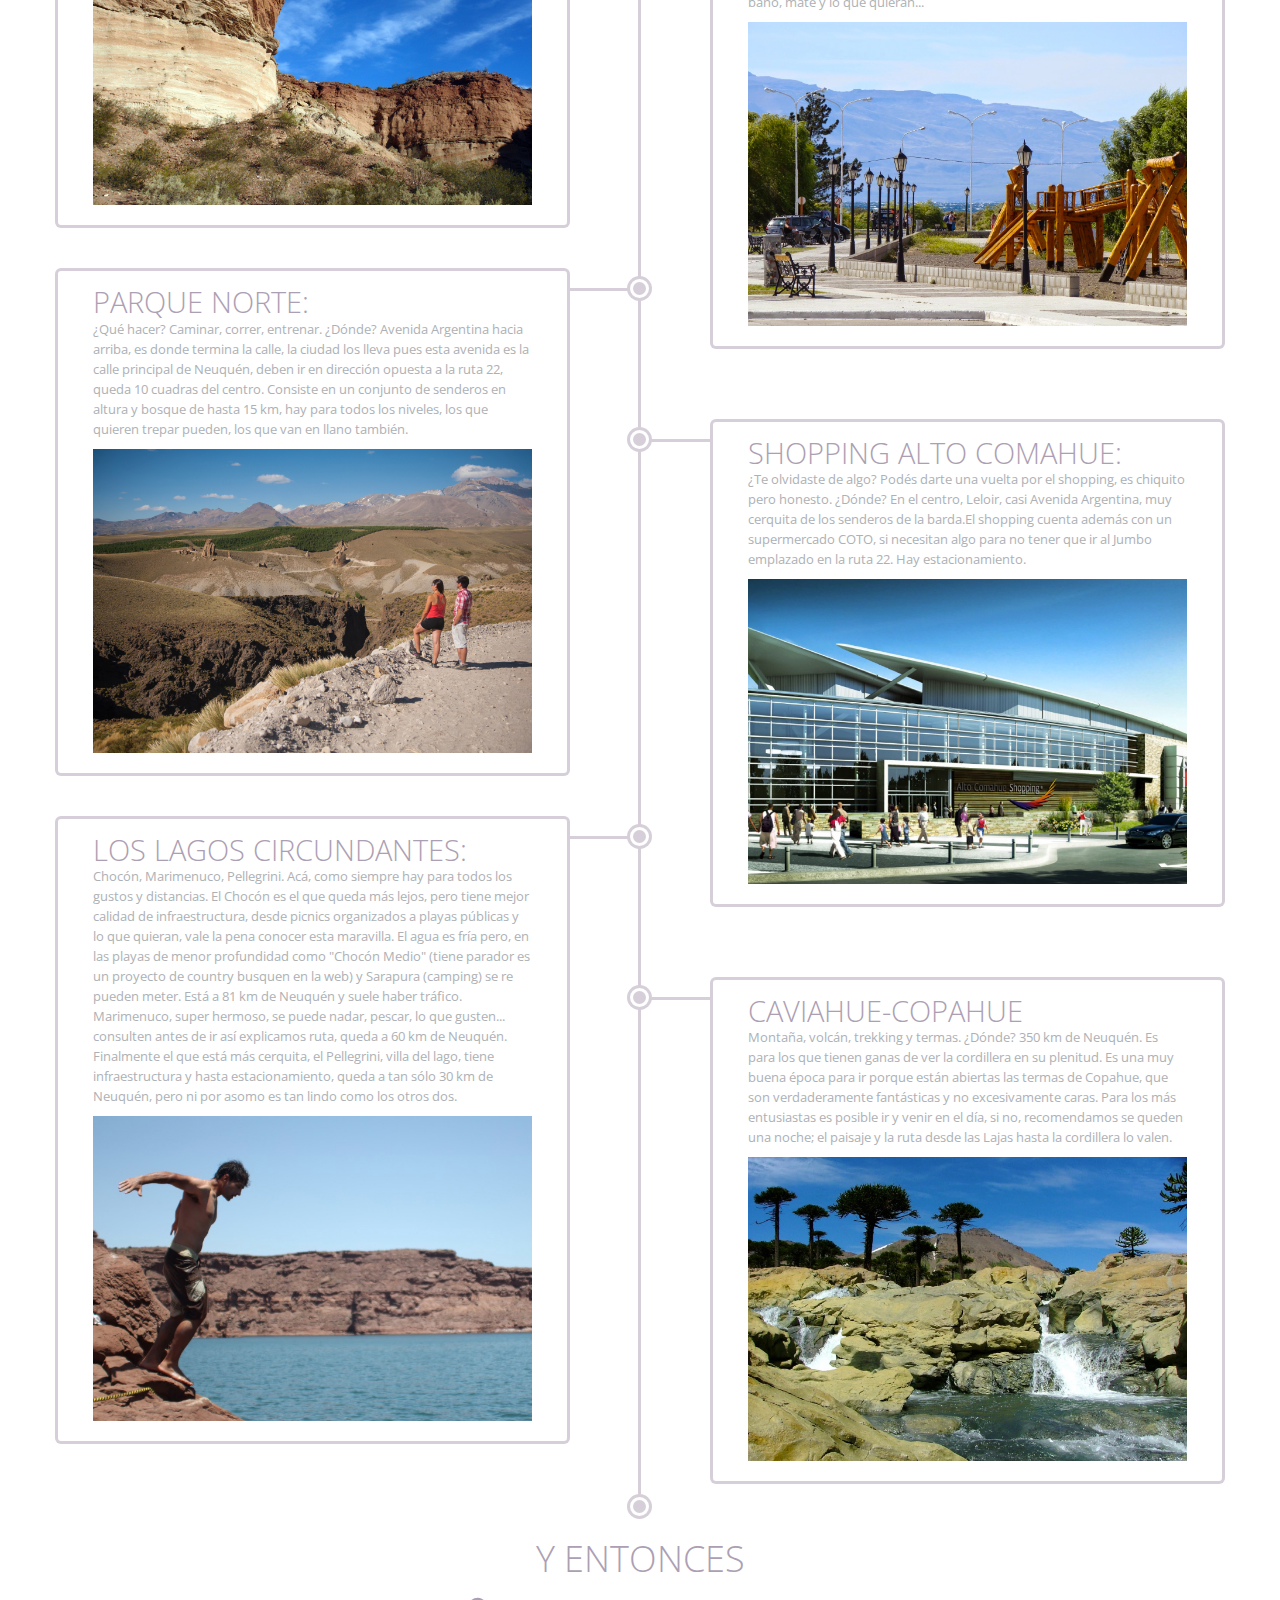
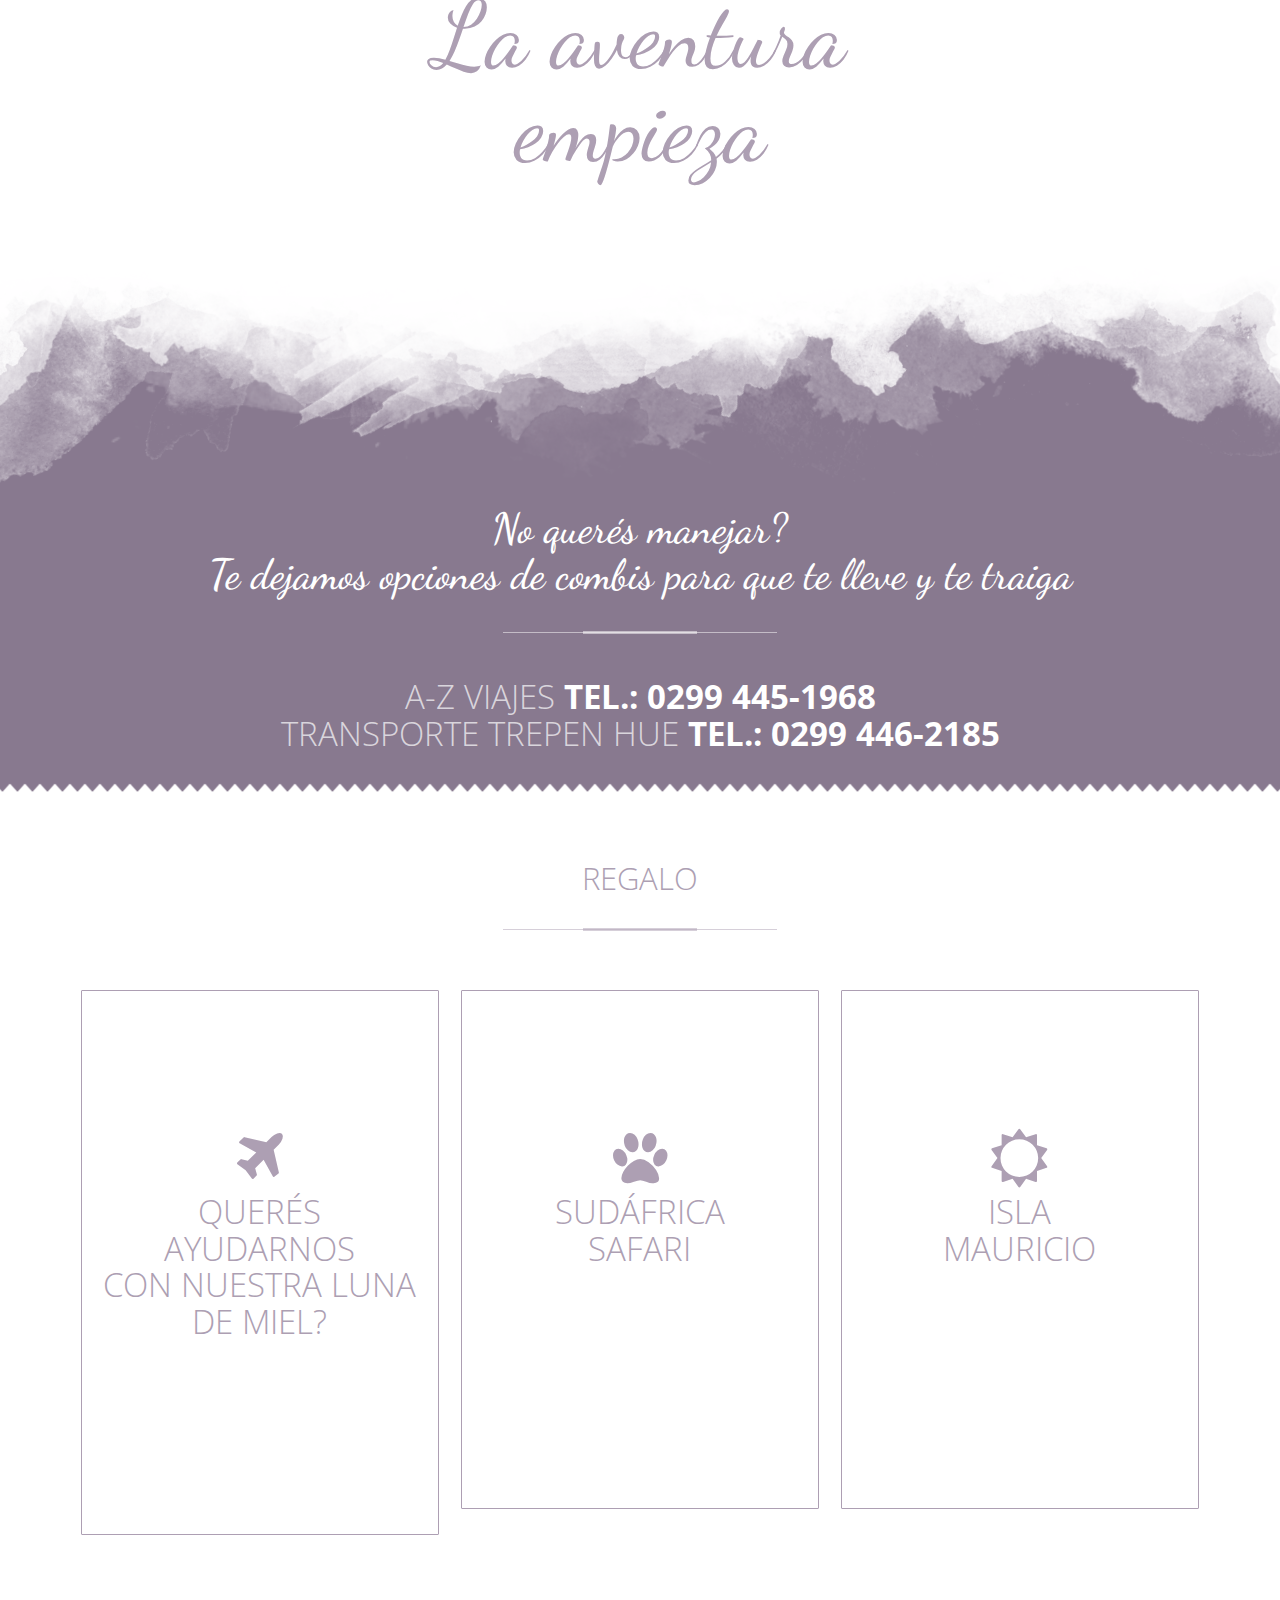
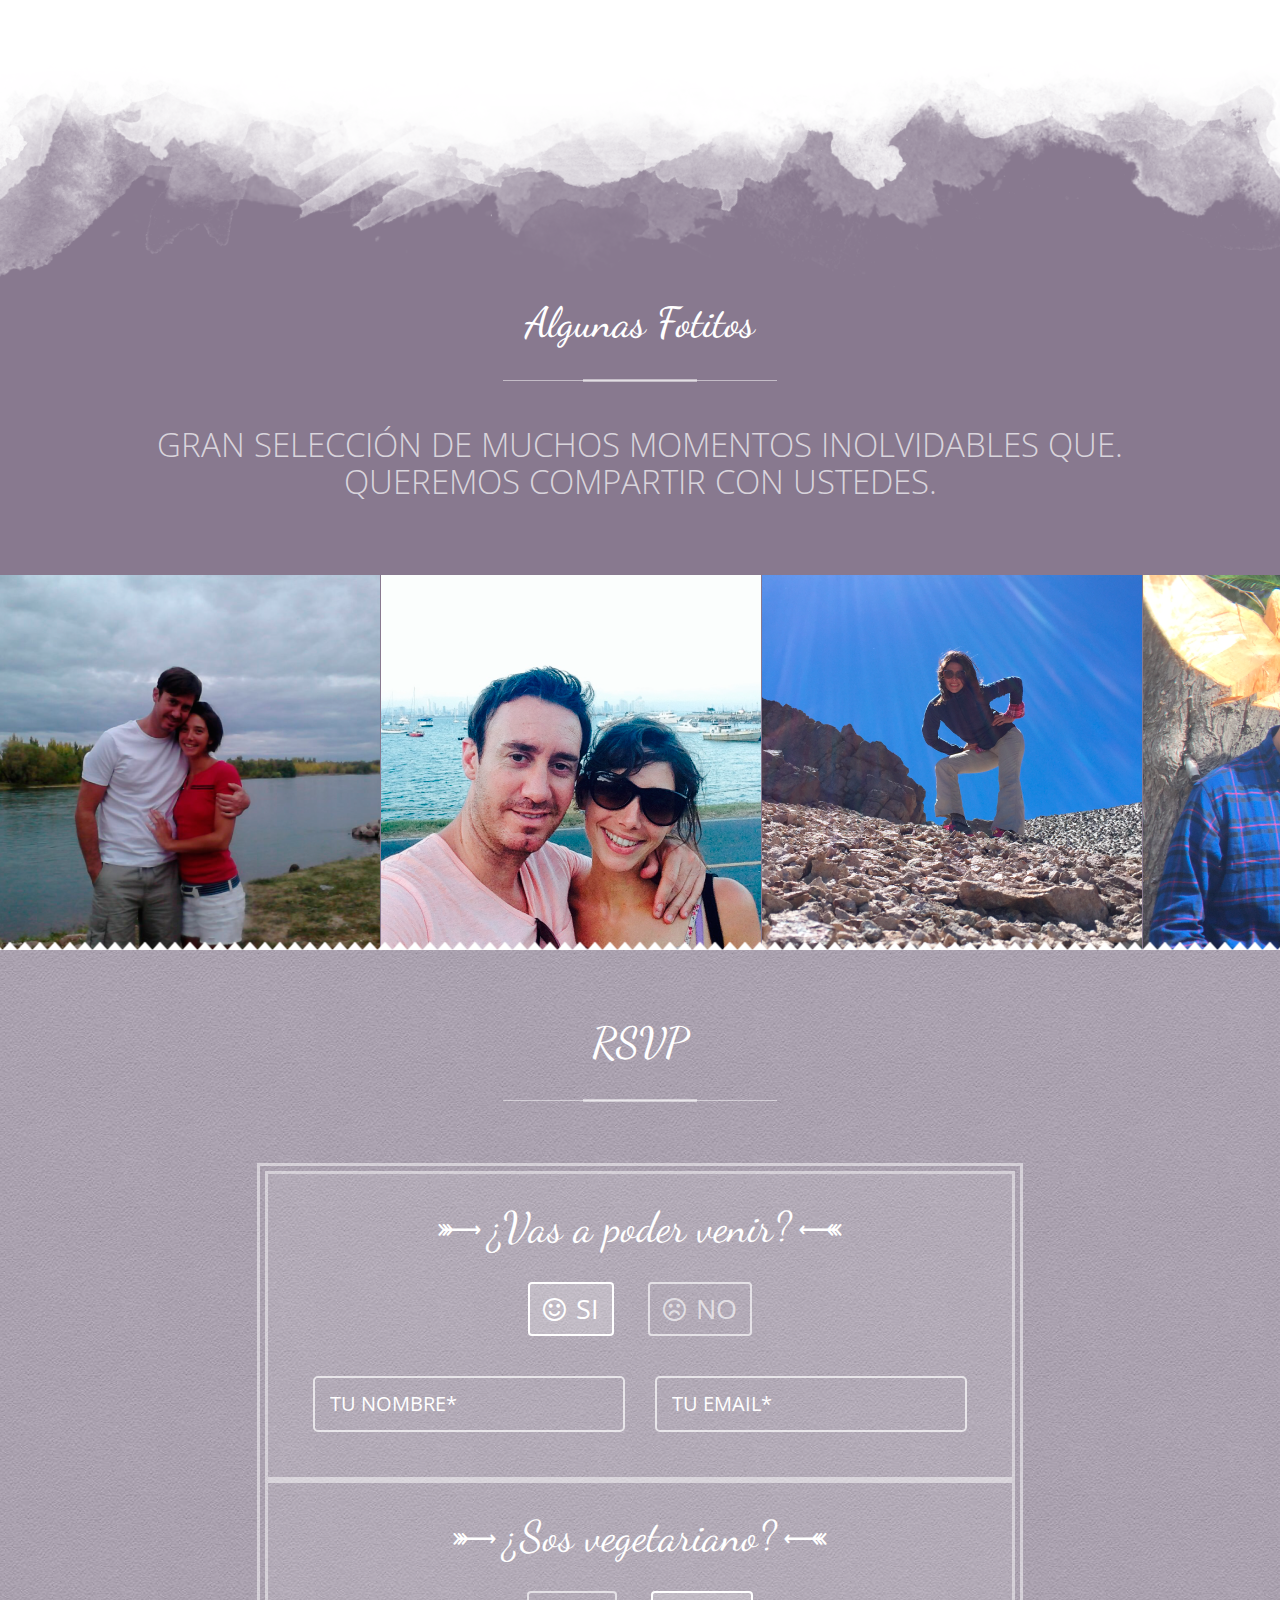
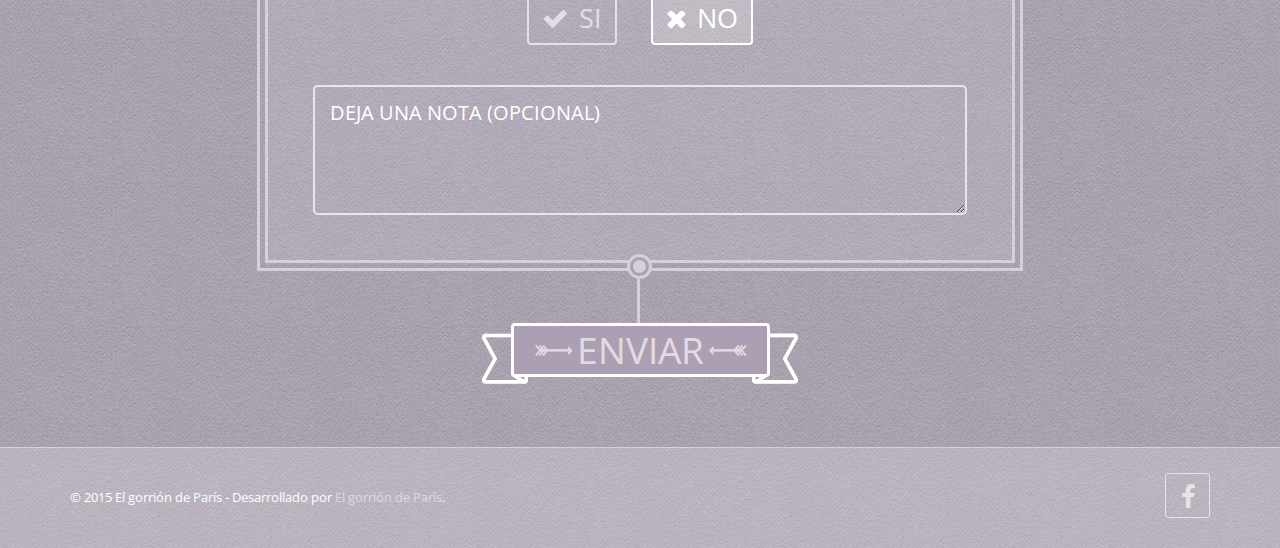
==== commit 67a166dc: "Update index.html" ====
--- a/index.html
+++ b/index.html
@@ -11,8 +11,8 @@
 	<title>Vik & Cris</title>
 	
 	<meta name="keywords" content="onepage, single page, band template, retina ready, responsive, modern html5 template, bootstrap, css3, music, band" />
-	<meta name="description" content="Lilac - Responsive One-Page Wedding HTML5 Template" />
-	<meta name="author" content="Wisely Themes" />
+	<meta name="description" content="Nos casamos!" />
+	<meta name="author" content="El gorrión de Paris" />
 	
 	<!-- Mobile Meta Tag -->
 	<meta name="viewport" content="width=device-width, initial-scale=1, maximum-scale=1" />
